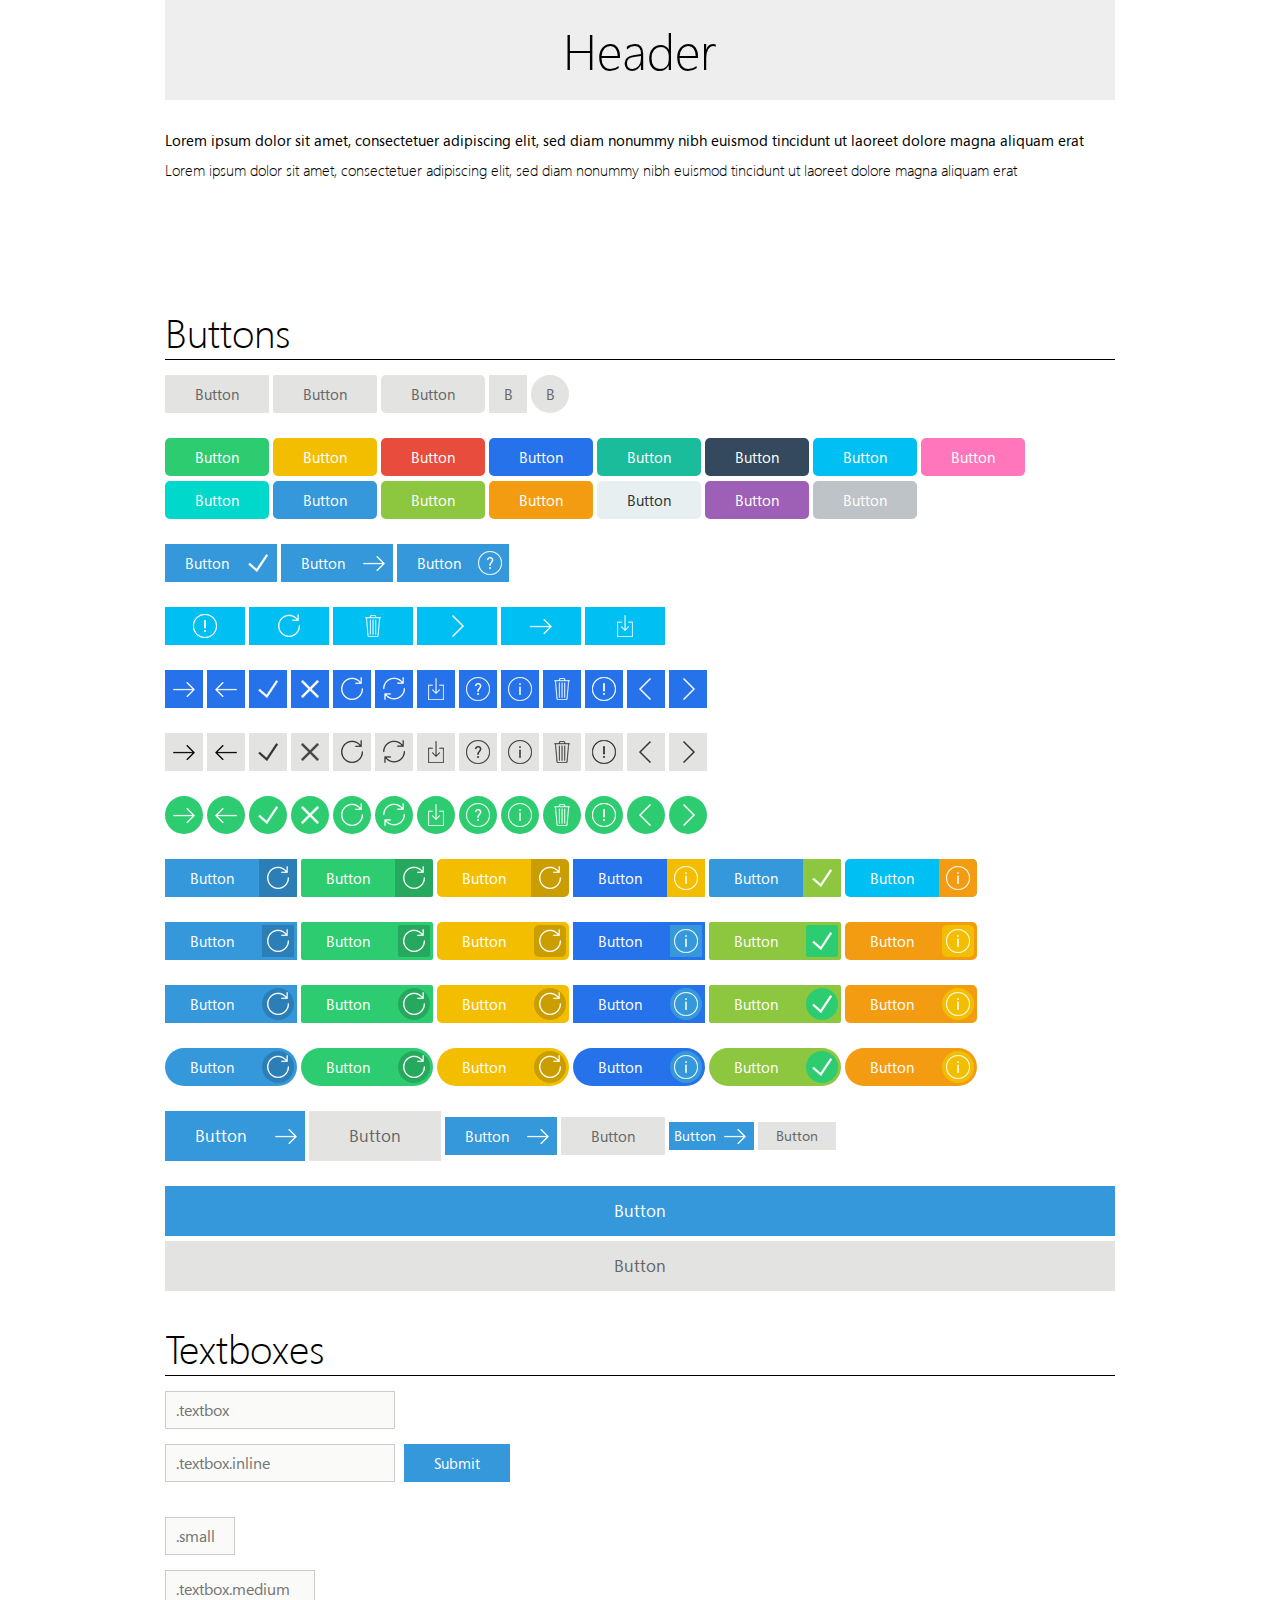
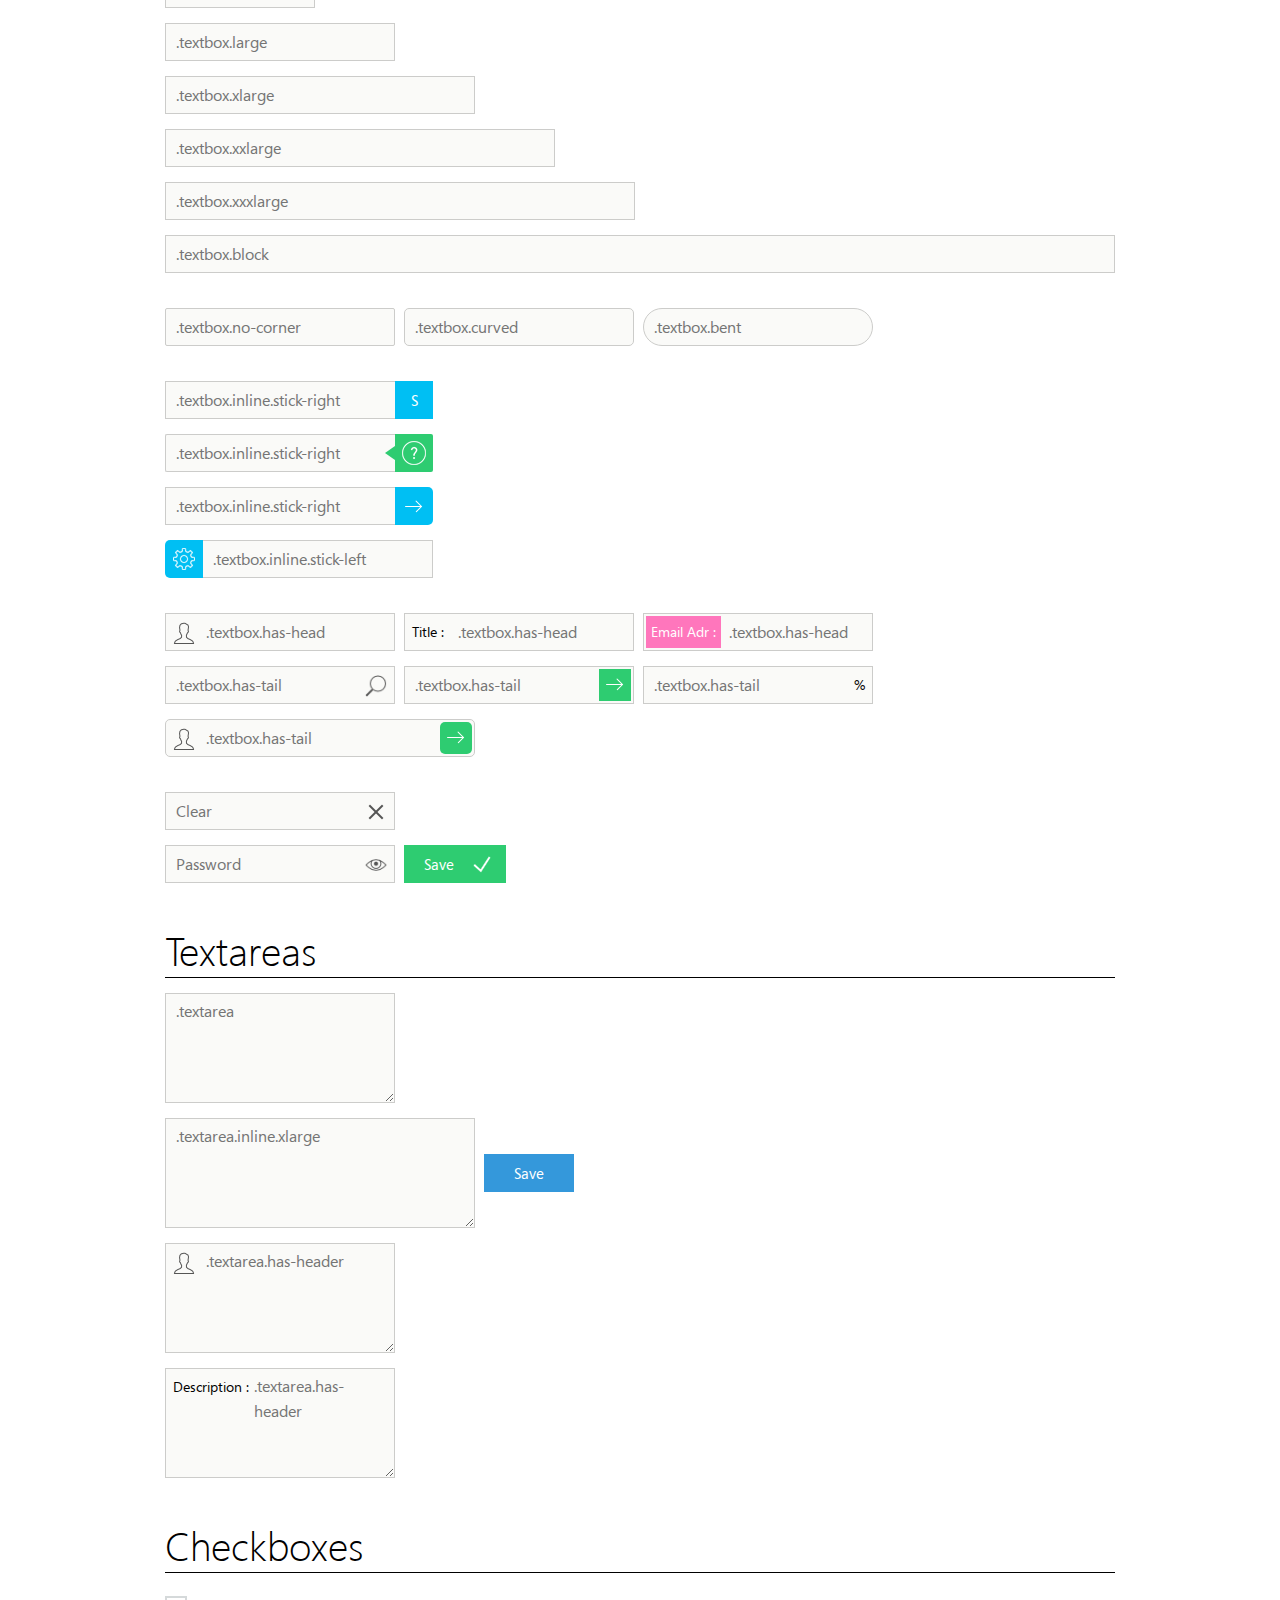
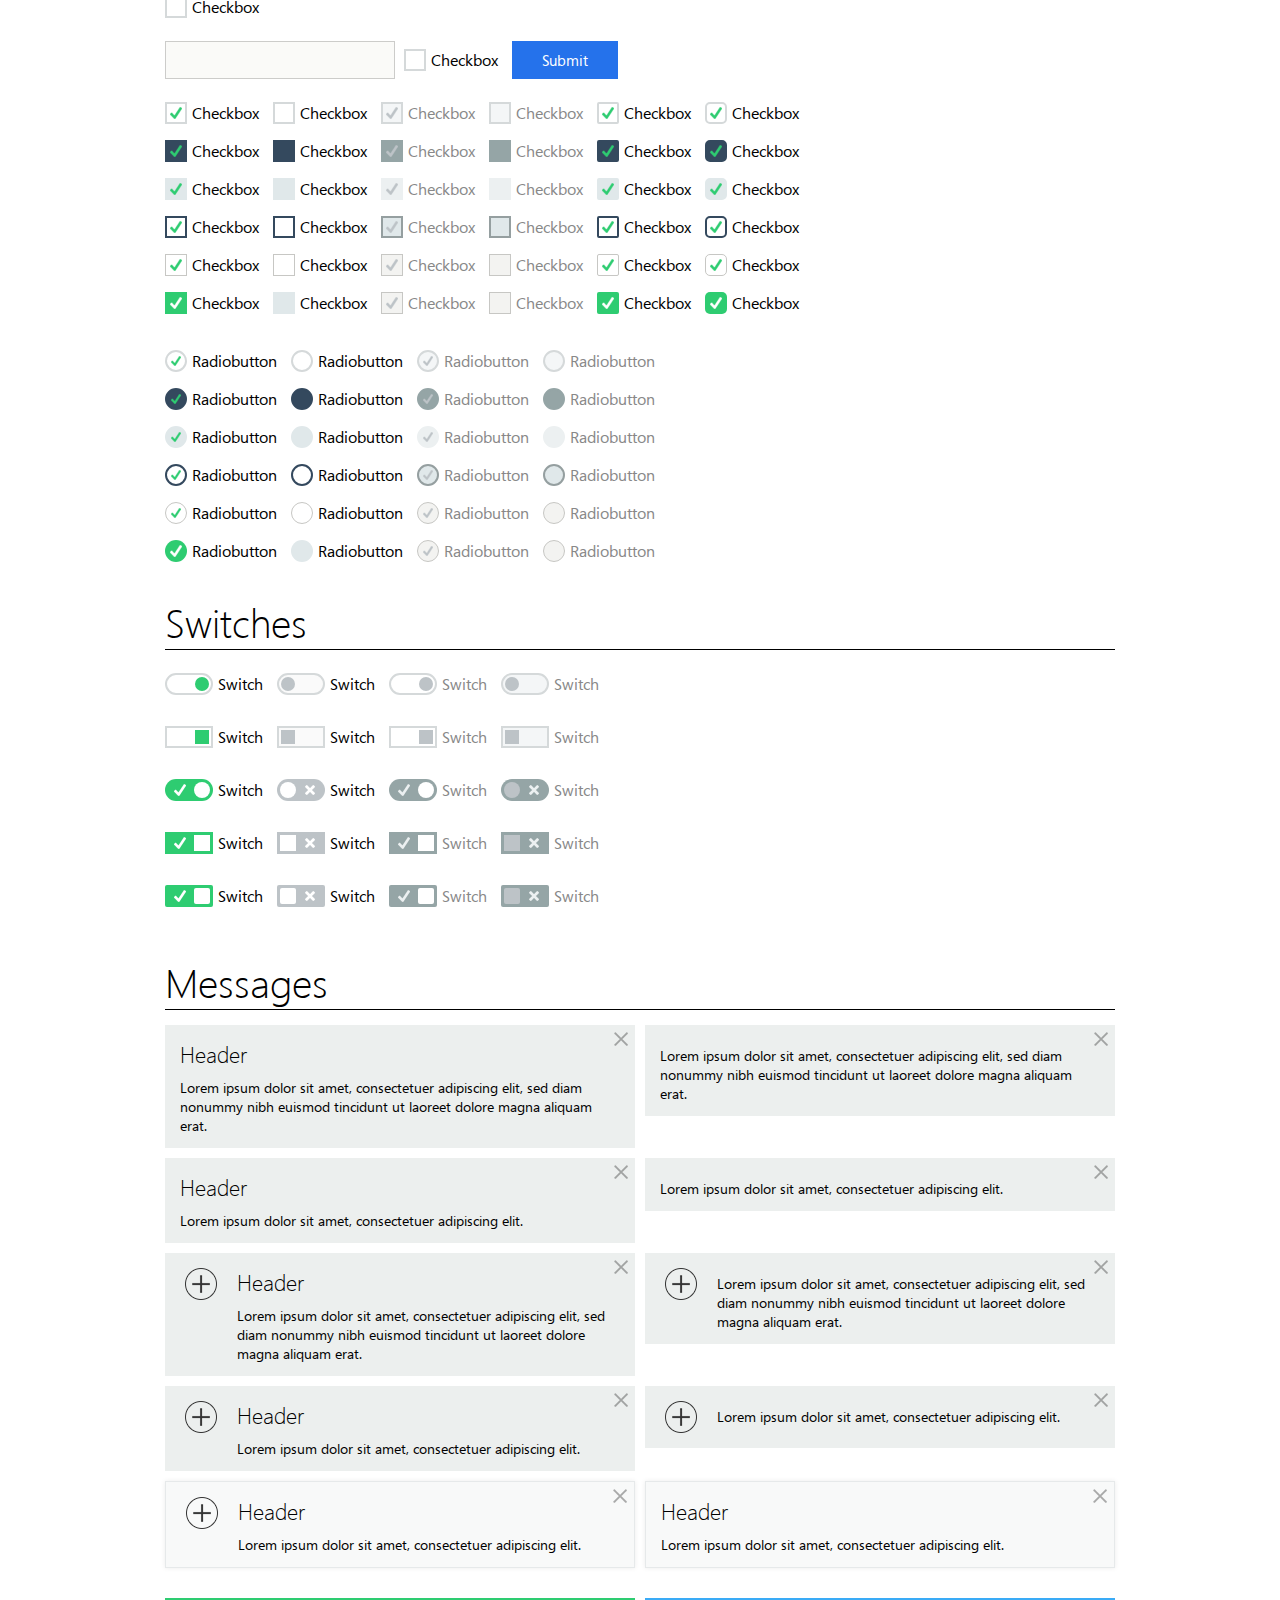
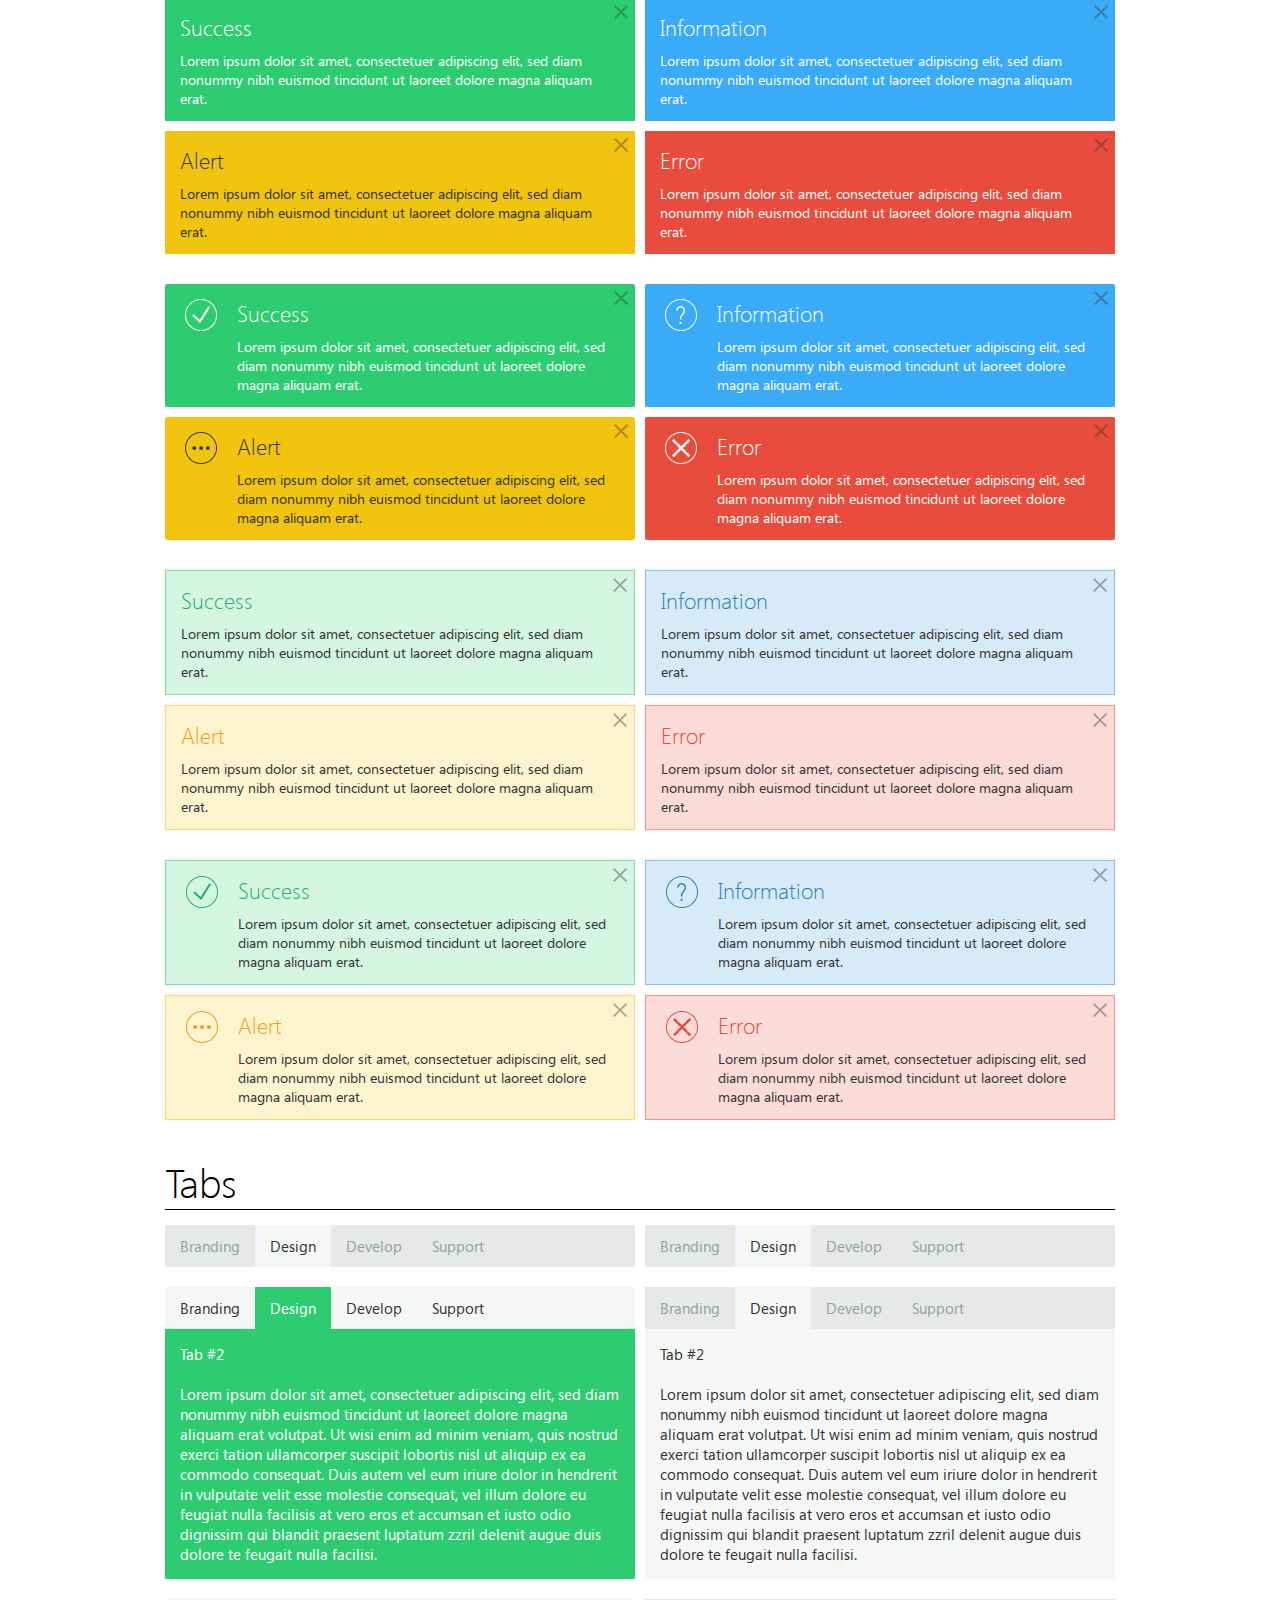
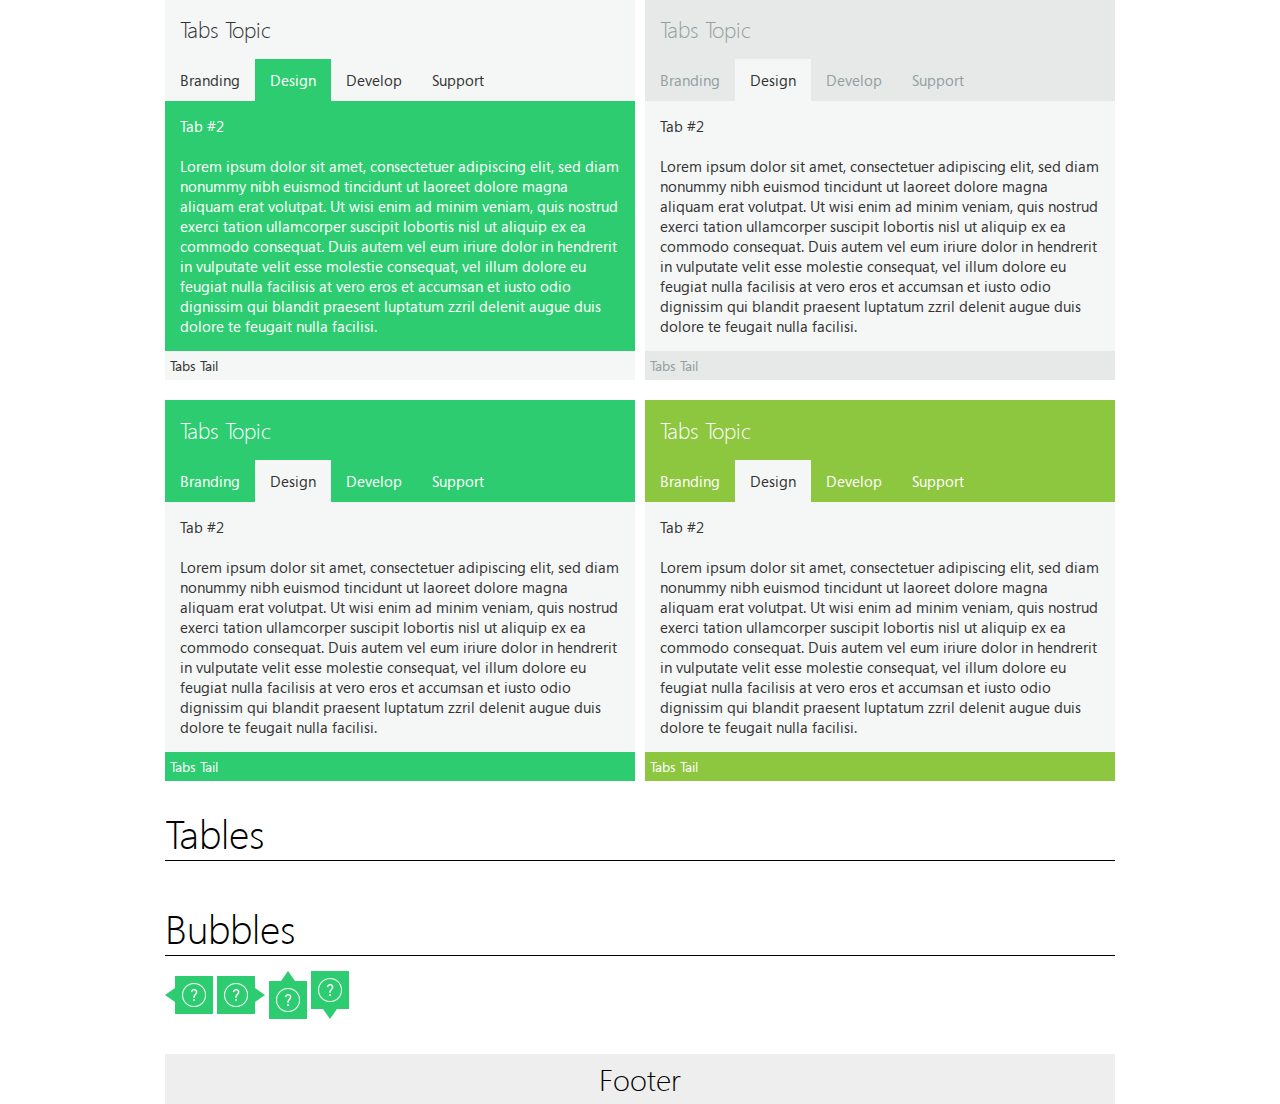
==== doc-ltr.html @ 4a2a3ef1 "20130925_1123" ====
﻿<!DOCTYPE html>
<html lang="en" xmlns="http://www.w3.org/1999/xhtml">
    <head>
        <meta charset="utf-8" />
        <link href="style/960_24_col_rtl.css" rel="stylesheet" />
        <link href="style/fonts/fonts.css" rel="stylesheet" />
        <link href="style/reset_rtl.css" rel="stylesheet" />
        <link href="style/base.css" rel="stylesheet" />
        <link href="style/c1.css" rel="stylesheet" />
        <script src="js/jquery-1.7.1.js"></script>
        <!-- jscroll : start -->
        <link href="jScrollPane/style/jquery.jscrollpane.css" rel="stylesheet" />
        <script src="jScrollPane/script/jquery.jscrollpane.min.js"></script>
        <script src="jScrollPane/script/jquery.mousewheel.js"></script>
        <!-- jscroll : end -->
        <script src="js/base.js"></script>
        <title>ui</title>
        <style type="text/css">
            body
            {
                font: 15px segoeui;
            }
            div.prag
            {
                margin-bottom: 5px;                
            }
            
            h1
            {
                font: 40px segoeui-light;
                margin: 25px 0 15px 0;
            }
            
            h1.uline 
            {
                border-bottom: 1px solid;
            }
        </style>
    </head>
    <body>
        <div>
            <div class="container_24">
                <div class="grid_24" style="background-color: #eee; font: 50px segoeui-light; text-align: center; line-height: 100px; margin-bottom: 30px;">
                    <p>Header</p>
                </div>
                <div class="grid_24" style="height: 150px">
                    <p style="font: 15px segoeui; padding-bottom: 10px;"> Lorem ipsum dolor sit amet, consectetuer adipiscing elit, sed diam nonummy nibh euismod tincidunt ut laoreet dolore magna aliquam erat </p>
                    <p style="font: 15px segoeui-light; padding-bottom: 10px;"> Lorem ipsum dolor sit amet, consectetuer adipiscing elit, sed diam nonummy nibh euismod tincidunt ut laoreet dolore magna aliquam erat </p>
                </div>
                <!-- //////////////////////////////////////// Buttons //////////////////////////////////////// -->
                <div class="grid_24">
                    <h1 class="uline">Buttons</h1>
                    <div class="prag">
                        <a href="#" class="button">Button</a>
                        <span class="button no-corner">Button</span>
                        <input type="button" class="button curved" value="Button" />
                        <div class="button square">B</div>
                        <div class="button circle">B</div>
                    </div>
                    <br />
                    <div class="prag">
                        <input type="button" class="button curved success" value="Button" />
                        <input type="button" class="button curved alert" value="Button" />
                        <input type="button" class="button curved error" value="Button" />
                        <input type="button" class="button curved submit" value="Button" />
                        <input type="button" class="button curved info" value="Button" />
                        <input type="button" class="button curved night" value="Button" />
                        <input type="button" class="button curved sky" value="Button" />
                        <input type="button" class="button curved flower" value="Button" />
                    </div>
                    <div class="prag">
                        <input type="button" class="button curved spirit" value="Button" />
                        <input type="button" class="button curved sea" value="Button" />
                        <input type="button" class="button curved toxic" value="Button" />
                        <input type="button" class="button curved sunset" value="Button" />
                        <input type="button" class="button curved cloud" value="Button" />
                        <input type="button" class="button curved purple" value="Button" />
                        <input type="button" class="button curved silver" value="Button" />
                    </div>
                    <br />
                    <div class="prag">
                        <input type="button" class="button sea simple-icon icon-success-w" value="Button" />
                        <input type="button" class="button sea simple-icon icon-right-w" value="Button" />
                        <input type="button" class="button sea simple-icon icon-help-w" value="Button" />
                    </div>
                    <br />
                    <div class="prag">
                        <input type="button" class="button sky center-icon icon-alert-w" value="" />
                        <input type="button" class="button sky center-icon icon-reload-w" value="" />
                        <input type="button" class="button sky center-icon icon-trash-w" value="" />
                        <input type="button" class="button sky center-icon icon-forward-w" value="" />
                        <input type="button" class="button sky center-icon icon-right-w" value="" />
                        <input type="button" class="button sky center-icon icon-download-w" value="" />
                    </div>
                    <br />
                    <div class="prag">
                        <input type="button" class="button submit square center-icon icon-right-w" value="" />
                        <input type="button" class="button submit square center-icon icon-left-w" value="" />
                        <input type="button" class="button submit square center-icon icon-success-w" value="" />
                        <input type="button" class="button submit square center-icon icon-error-w" value="" />
                        <input type="button" class="button submit square center-icon icon-reload-w" value="" />
                        <input type="button" class="button submit square center-icon icon-update-w" value="" />
                        <input type="button" class="button submit square center-icon icon-download-w" value="" />
                        <input type="button" class="button submit square center-icon icon-help-w" value="" />
                        <input type="button" class="button submit square center-icon icon-info-w" value="" />
                        <input type="button" class="button submit square center-icon icon-trash-w" value="" />
                        <input type="button" class="button submit square center-icon icon-alert-w" value="" />
                        <input type="button" class="button submit square center-icon icon-back-w" value="" />
                        <input type="button" class="button submit square center-icon icon-forward-w" value="" />
                    </div>
                    <br />
                    <div class="prag">
                        <input type="button" class="button square center-icon icon-right-b" value="" />
                        <input type="button" class="button square center-icon icon-left-b" value="" />
                        <input type="button" class="button square center-icon icon-success-b" value="" />
                        <input type="button" class="button square center-icon icon-error-b" value="" />
                        <input type="button" class="button square center-icon icon-reload-b" value="" />
                        <input type="button" class="button square center-icon icon-update-b" value="" />
                        <input type="button" class="button square center-icon icon-download-b" value="" />
                        <input type="button" class="button square center-icon icon-help-b" value="" />
                        <input type="button" class="button square center-icon icon-info-b" value="" />
                        <input type="button" class="button square center-icon icon-trash-b" value="" />
                        <input type="button" class="button square center-icon icon-alert-b" value="" />
                        <input type="button" class="button square center-icon icon-back-b" value="" />
                        <input type="button" class="button square center-icon icon-forward-b" value="" />
                    </div>
                    <br />
                    <div class="prag">
                        <input type="button" class="button success circle center-icon icon-right-w" value="" />
                        <input type="button" class="button success circle center-icon icon-left-w" value="" />
                        <input type="button" class="button success circle center-icon icon-success-w" value="" />
                        <input type="button" class="button success circle center-icon icon-error-w" value="" />
                        <input type="button" class="button success circle center-icon icon-reload-w" value="" />
                        <input type="button" class="button success circle center-icon icon-update-w" value="" />
                        <input type="button" class="button success circle center-icon icon-download-w" value="" />
                        <input type="button" class="button success circle center-icon icon-help-w" value="" />
                        <input type="button" class="button success circle center-icon icon-info-w" value="" />
                        <input type="button" class="button success circle center-icon icon-trash-w" value="" />
                        <input type="button" class="button success circle center-icon icon-alert-w" value="" />
                        <input type="button" class="button success circle center-icon icon-back-w" value="" />
                        <input type="button" class="button success circle center-icon icon-forward-w" value="" />
                    </div>
                    <br />
                    <div class="prag">
                        <a type="button" class="button pair-icon sea icon-reload-w">Button</a>
                        <a type="button" class="button pair-icon success no-corner icon-reload-w">Button</a>
                        <a type="button" class="button pair-icon alert curved icon-reload-w">Button</a>
                        <a type="button" class="button pair-icon submit icon-info-w icon-alert">Button</a>
                        <a type="button" class="button pair-icon sea no-corner icon-success-w icon-toxic">Button</a>
                        <a type="button" class="button pair-icon sky curved icon-info-w icon-sunset">Button</a>
                    </div>
                    <br />
                    <div class="prag">
                        <a type="button" class="button pair-icon box-icon sea icon-reload-w">Button</a>
                        <a type="button" class="button pair-icon box-icon success no-corner icon-reload-w">Button</a>
                        <a type="button" class="button pair-icon box-icon alert curved icon-reload-w">Button</a>
                        <a type="button" class="button pair-icon box-icon submit icon-info-w icon-sea">Button</a>
                        <a type="button" class="button pair-icon box-icon toxic no-corner icon-success-w icon-success">Button</a>
                        <a type="button" class="button pair-icon box-icon sunset curved icon-info-w icon-alert">Button</a>
                    </div>
                    <br />
                    <div class="prag">
                        <a type="button" class="button pair-icon circle-icon sea icon-reload-w">Button</a>
                        <a type="button" class="button pair-icon circle-icon success no-corner icon-reload-w">Button</a>
                        <a type="button" class="button pair-icon circle-icon alert curved icon-reload-w">Button</a>
                        <a type="button" class="button pair-icon circle-icon submit icon-info-w icon-sea">Button</a>
                        <a type="button" class="button pair-icon circle-icon toxic no-corner icon-success-w icon-success">Button</a>
                        <a type="button" class="button pair-icon circle-icon sunset curved icon-info-w icon-alert">Button</a>
                    </div>
                    <br />
                    <div class="prag">
                        <a type="button" class="button pair-icon circle-icon bent sea icon-reload-w">Button</a>
                        <a type="button" class="button pair-icon circle-icon bent success icon-reload-w">Button</a>
                        <a type="button" class="button pair-icon circle-icon bent alert icon-reload-w">Button</a>
                        <a type="button" class="button pair-icon circle-icon bent submit icon-info-w icon-sea">Button</a>
                        <a type="button" class="button pair-icon circle-icon bent toxic icon-success-w icon-success">Button</a>
                        <a type="button" class="button pair-icon circle-icon bent sunset icon-info-w icon-alert">Button</a>
                    </div>
                    <br />
                    <div class="prag">
                        <input type="button" class="button sea simple-icon icon-right-w large" value="Button" />
                        <input type="button" class="button large" value="Button" />
                        <input type="button" class="button sea simple-icon icon-right-w" value="Button" />
                        <input type="button" class="button" value="Button" />
                        <input type="button" class="button sea simple-icon icon-right-w small" value="Button" />
                        <input type="button" class="button small" value="Button" />
                    </div>
                    <br />
                    <div class="prag">
                        <a type="button" class="button large block sea">Button</a>
                        <a type="button" class="button large block">Button</a>
                    </div>
                </div>
                <!-- //////////////////////////////////////// Textboxes //////////////////////////////////////// -->
                <div class="grid_24">
                    <h1 class="uline">Textboxes</h1>
                    <div class="prag">
                        <p><input type="text" class="textbox" placeholder=".textbox" /></p>
                        <p class="formrow">
                            <input type="text" class="textbox inline" placeholder=".textbox.inline" />
                            <input type="button" class="button sea" value="Submit" />
                        </p>
                        <br />
                        <p>
                            <input type="text" class="textbox small" placeholder=".small" />
                        </p>
                        <p>
                            <input type="text" class="textbox medium" placeholder=".textbox.medium" />
                        </p>
                        <p>
                            <input type="text" class="textbox large" placeholder=".textbox.large" />
                        </p>
                        <p>
                            <input type="text" class="textbox xlarge" placeholder=".textbox.xlarge" />
                        </p>
                        <p>
                            <input type="text" class="textbox xxlarge" placeholder=".textbox.xxlarge" />
                        </p>
                        <p>
                            <input type="text" class="textbox xxxlarge" placeholder=".textbox.xxxlarge" />
                        </p>
                        <p>
                            <input type="text" class="textbox block" placeholder=".textbox.block" />
                        </p>
                        <br />
                        <p>
                            <input type="text" class="textbox no-corner" placeholder=".textbox.no-corner" />
                            <input type="text" class="textbox curved" placeholder=".textbox.curved" />
                            <input type="text" class="textbox bent" placeholder=".textbox.bent" />
                        </p>
                        <br />
                        <p class="formrow">
                            <input type="text" class="textbox inline stick-right" placeholder=".textbox.inline.stick-right" />
                            <input type="button" class="button sky square" value="S" />
                        </p>
                        <p class="formrow">
                            <input type="text" class="textbox inline no-corner stick-right" placeholder=".textbox.inline.stick-right" style="margin-right: -14px" />
                            <a type="button" class="button success square no-corner center-icon icon-help-w bubble bubble-lefttop sticker-right"></a>
                        </p>
                        <p class="formrow">
                            <input type="text" class="textbox inline stick-right" placeholder=".textbox.inline.stick-right" />
                            <span class="button sky square curved sticker-right">
                                <img alt="iconicbutton" src="style/images/arrow-right-thin.png" />
                            </span>
                        </p>
                        <p class="formrow">
                            <label class="button sky square curved sticker-left" for="textbox201309071403">
                                <img alt="iconicbutton" src="style/images/setting-thin.png" />
                            </label>
                            <input type="text" class="textbox inline stick-left" placeholder=".textbox.inline.stick-left" id="textbox201309071403" />
                        </p>
                        <br />
                        <div>
                            <div class="textbox-container">
                                <label class="textbox-head" for="textbox201309080851">
                                    <img src="style/images/user-male-22.png" />
                                </label>
                                <input type="text" class="textbox has-head" placeholder=".textbox.has-head" id="textbox201309080851" />
                            </div>
                            <div class="textbox-container">
                                <label class="textbox-head text" for="textbox201309081116">
                                    Title :
                                </label>
                                <input type="text" class="textbox has-head" placeholder=".textbox.has-head" id="textbox201309081116" />
                            </div>
                            <div class="textbox-container">
                                <label class="textbox-head text" for="textbox201309081116" style="background-color: #ff76bc;color: #fff;">
                                    Email Adr :
                                </label>
                                <input type="text" class="textbox has-head" placeholder=".textbox.has-head" id="textbox201309081116" />
                            </div>
                        </div>
                        <div>
                            <div class="textbox-container">
                                <input type="text" class="textbox has-tail" placeholder=".textbox.has-tail" />
                                <span class="textbox-tail">
                                    <img src="style/images/search-23px.png" />
                                </span>
                            </div>
                            <div class="textbox-container">
                                <input type="text" class="textbox has-tail" placeholder=".textbox.has-tail" />
                                <span class="button square success textbox-tail">
                                    <img alt="iconicbutton" src="style/images/arrow-right-thin.png" />
                                </span>
                            </div>
                            <div class="textbox-container">
                                <input type="text" class="textbox has-tail" placeholder=".textbox.has-tail" />
                                <span class="textbox-tail text">
                                    %
                                </span>
                            </div>
                        </div>
                        <div>
                            <div class="textbox-container">
                                <label class="textbox-head" for="textbox201309080851">
                                    <img src="style/images/user-male-22.png" />
                                </label>
                                <input type="text" class="textbox curved xlarge has-head has-tail" placeholder=".textbox.has-tail" />
                                <span class="button square success curved textbox-tail">
                                    <img alt="iconicbutton" src="style/images/arrow-right-thin.png" />
                                </span>
                            </div>
                        </div>
                        <br />
                        <div>
                            <div class="textbox-container">
                                <input type="text" class="textbox has-tail" placeholder="Clear" />
                                <span class="textbox-tail clear-textbox">
                                    <img src="style/images/cancel-thin-black16.png" />
                                </span>
                            </div>
                        </div>
                        <div class="formrow">
                            <div class="textbox-container inline">
                                <input type="password" class="textbox has-tail" placeholder="Password" />
                                <span class="textbox-tail show-password">
                                    <img alt="showpass" src="style/images/showpass-25.png" />
                                </span>
                            </div>
                            <a class="button iconic success">
                                <span>Save</span>
                                <img alt="iconicbutton" src="style/images/ok-thin-white.png" />
                            </a>
                        </div>
                    </div>
                </div>
                <!-- //////////////////////////////////////// Textareas //////////////////////////////////////// -->
                <div class="grid_24">
                    <h1 class="uline">Textareas</h1>
                    <p><textarea class="textarea" placeholder=".textarea"></textarea></p>
                    <p class="formrow">
                        <textarea class="textarea inline xlarge" placeholder=".textarea.inline.xlarge"></textarea>
                        <input type="button" class="button sea" value="Save" />
                    </p>
                    <div>
                        <div class="textarea-container">
                            <label class="textarea-head" for="textarea201309081506">
                                <img src="style/images/user-male-22.png" />
                            </label>
                            <textarea class="textarea has-head" placeholder=".textarea.has-header" id="textarea201309081506"></textarea>
                        </div>
                    </div>
                    <div>
                        <div class="textarea-container">
                            <label class="textarea-head text" for="textarea201309081530">
                                    Description :
                            </label>
                            <textarea class="textarea has-head" placeholder=".textarea.has-header" id="textarea201309081530"></textarea>
                        </div>
                    </div>
                </div>
                <!-- //////////////////////////////////////// Checkboxes //////////////////////////////////////// -->
                <div class="grid_24">
                    <h1 class="uline">Checkboxes</h1>
                    <p>
                        <label class="checkbox">
                            <input type="checkbox" value="checkbox" />
                            <span>Checkbox</span>
                        </label>
                    </p>
                    <p class="formrow">
                        <input type="text" class="textbox inline" />
                        <label class="checkbox inline">
                            <input type="checkbox" value="checkbox" />
                            <span>Checkbox</span>
                        </label>
                        <input type="button" class="button submit" value="Submit" />
                    </p>
                    <p>
                        <label class="checkbox inline">
                            <input type="checkbox" value="checkbox" checked="checked" />
                            <span>Checkbox</span>
                        </label>
                        <label class="checkbox inline">
                            <input type="checkbox" value="checkbox" />
                            <span>Checkbox</span>
                        </label>
                        <label class="checkbox inline disabled">
                            <input type="checkbox" value="checkbox" checked="checked" disabled="disabled" />
                            <span>Checkbox</span>
                        </label>
                        <label class="checkbox inline disabled">
                            <input type="checkbox" value="checkbox" disabled="disabled" />
                            <span>Checkbox</span>
                        </label>
                        <label class="checkbox inline no-corner">
                            <input type="checkbox" value="checkbox" checked="checked" />
                            <span>Checkbox</span>
                        </label>
                        <label class="checkbox inline curved">
                            <input type="checkbox" value="checkbox" checked="checked" />
                            <span>Checkbox</span>
                        </label>
                    </p>
                    <p>
                        <label class="checkbox inline dark">
                            <input type="checkbox" value="checkbox" checked="checked" />
                            <span>Checkbox</span>
                        </label>
                        <label class="checkbox inline dark">
                            <input type="checkbox" value="checkbox" />
                            <span>Checkbox</span>
                        </label>
                        <label class="checkbox inline disabled dark">
                            <input type="checkbox" value="checkbox" checked="checked" disabled="disabled" />
                            <span>Checkbox</span>
                        </label>
                        <label class="checkbox inline disabled dark">
                            <input type="checkbox" value="checkbox" disabled="disabled" />
                            <span>Checkbox</span>
                        </label>
                        <label class="checkbox inline dark no-corner">
                            <input type="checkbox" value="checkbox" checked="checked" />
                            <span>Checkbox</span>
                        </label>
                        <label class="checkbox inline dark curved">
                            <input type="checkbox" value="checkbox" checked="checked" />
                            <span>Checkbox</span>
                        </label>
                    </p>
                    <p>
                        <label class="checkbox inline light">
                            <input type="checkbox" value="checkbox" checked="checked" />
                            <span>Checkbox</span>
                        </label>
                        <label class="checkbox inline light">
                            <input type="checkbox" value="checkbox" />
                            <span>Checkbox</span>
                        </label>
                        <label class="checkbox inline disabled light">
                            <input type="checkbox" value="checkbox" checked="checked" disabled="disabled" />
                            <span>Checkbox</span>
                        </label>
                        <label class="checkbox inline disabled light">
                            <input type="checkbox" value="checkbox" disabled="disabled" />
                            <span>Checkbox</span>
                        </label>
                        <label class="checkbox inline light no-corner">
                            <input type="checkbox" value="checkbox" checked="checked" />
                            <span>Checkbox</span>
                        </label>
                        <label class="checkbox inline light curved">
                            <input type="checkbox" value="checkbox" checked="checked" />
                            <span>Checkbox</span>
                        </label>
                    </p>
                    <p>
                        <label class="checkbox inline darkborder">
                            <input type="checkbox" value="checkbox" checked="checked" />
                            <span>Checkbox</span>
                        </label>
                        <label class="checkbox inline darkborder">
                            <input type="checkbox" value="checkbox" />
                            <span>Checkbox</span>
                        </label>
                        <label class="checkbox inline disabled darkborder">
                            <input type="checkbox" value="checkbox" checked="checked" disabled="disabled" />
                            <span>Checkbox</span>
                        </label>
                        <label class="checkbox inline disabled darkborder">
                            <input type="checkbox" value="checkbox" disabled="disabled" />
                            <span>Checkbox</span>
                        </label>
                        <label class="checkbox inline darkborder no-corner">
                            <input type="checkbox" value="checkbox" checked="checked" />
                            <span>Checkbox</span>
                        </label>
                        <label class="checkbox inline darkborder curved">
                            <input type="checkbox" value="checkbox" checked="checked" />
                            <span>Checkbox</span>
                        </label>
                    </p>
                    <p>
                        <label class="checkbox inline thinborder">
                            <input type="checkbox" value="checkbox" checked="checked" />
                            <span>Checkbox</span>
                        </label>
                        <label class="checkbox inline thinborder">
                            <input type="checkbox" value="checkbox" />
                            <span>Checkbox</span>
                        </label>
                        <label class="checkbox inline disabled thinborder">
                            <input type="checkbox" value="checkbox" checked="checked" disabled="disabled" />
                            <span>Checkbox</span>
                        </label>
                        <label class="checkbox inline disabled thinborder">
                            <input type="checkbox" value="checkbox" disabled="disabled" />
                            <span>Checkbox</span>
                        </label>
                        <label class="checkbox inline thinborder no-corner">
                            <input type="checkbox" value="checkbox" checked="checked" />
                            <span>Checkbox</span>
                        </label>
                        <label class="checkbox inline thinborder curved">
                            <input type="checkbox" value="checkbox" checked="checked" />
                            <span>Checkbox</span>
                        </label>
                    </p>
                    <p>
                        <label class="checkbox inline colorback">
                            <input type="checkbox" value="checkbox" checked="checked" />
                            <span>Checkbox</span>
                        </label>
                        <label class="checkbox inline colorback">
                            <input type="checkbox" value="checkbox" />
                            <span>Checkbox</span>
                        </label>
                        <label class="checkbox inline disabled colorback">
                            <input type="checkbox" value="checkbox" checked="checked" disabled="disabled" />
                            <span>Checkbox</span>
                        </label>
                        <label class="checkbox inline disabled colorback">
                            <input type="checkbox" value="checkbox" disabled="disabled" />
                            <span>Checkbox</span>
                        </label>
                        <label class="checkbox inline colorback no-corner">
                            <input type="checkbox" value="checkbox" checked="checked" />
                            <span>Checkbox</span>
                        </label>
                        <label class="checkbox inline colorback curved">
                            <input type="checkbox" value="checkbox" checked="checked" />
                            <span>Checkbox</span>
                        </label>
                    </p>
                    <br />
                    <p>
                        <label class="radio inline">
                            <input type="radio" value="radio" name="201309130749" checked="checked" />
                            <span>Radiobutton</span>
                        </label>
                        <label class="radio inline">
                            <input type="radio" value="radio" name="201309130749" />
                            <span>Radiobutton</span>
                        </label>
                        <label class="radio inline disabled">
                            <input type="radio" value="radio" name="201309211434" checked="checked" disabled="disabled" />
                            <span>Radiobutton</span>
                        </label>
                        <label class="radio inline disabled">
                            <input type="radio" value="radio" name="201309211434" disabled="disabled" />
                            <span>Radiobutton</span>
                        </label>
                    </p>
                    <p>
                        <label class="radio inline dark">
                            <input type="radio" value="radio" name="201309211605" checked="checked" />
                            <span>Radiobutton</span>
                        </label>
                        <label class="radio inline dark">
                            <input type="radio" value="radio" name="201309211605" />
                            <span>Radiobutton</span>
                        </label>
                        <label class="radio inline dark disabled">
                            <input type="radio" value="radio" name="201309211609" checked="checked" disabled="disabled" />
                            <span>Radiobutton</span>
                        </label>
                        <label class="radio inline dark disabled">
                            <input type="radio" value="radio" name="201309211609" disabled="disabled" />
                            <span>Radiobutton</span>
                        </label>
                    </p>
                    <p>
                        <label class="radio inline light">
                            <input type="radio" value="radio" name="201309221055" checked="checked" />
                            <span>Radiobutton</span>
                        </label>
                        <label class="radio inline light">
                            <input type="radio" value="radio" name="201309221055" />
                            <span>Radiobutton</span>
                        </label>
                        <label class="radio inline light disabled">
                            <input type="radio" value="radio" name="201309221058" checked="checked" disabled="disabled" />
                            <span>Radiobutton</span>
                        </label>
                        <label class="radio inline light disabled">
                            <input type="radio" value="radio" name="201309221058" disabled="disabled" />
                            <span>Radiobutton</span>
                        </label>
                    </p>
                    <p>
                        <label class="radio inline darkborder">
                            <input type="radio" value="radio" name="201309221100" checked="checked" />
                            <span>Radiobutton</span>
                        </label>
                        <label class="radio inline darkborder">
                            <input type="radio" value="radio" name="201309221100" />
                            <span>Radiobutton</span>
                        </label>
                        <label class="radio inline darkborder disabled">
                            <input type="radio" value="radio" name="201309221101" checked="checked" disabled="disabled" />
                            <span>Radiobutton</span>
                        </label>
                        <label class="radio inline darkborder disabled">
                            <input type="radio" value="radio" name="201309221101" disabled="disabled" />
                            <span>Radiobutton</span>
                        </label>
                    </p>
                    <p>
                        <label class="radio inline thinborder">
                            <input type="radio" value="radio" name="201309221102" checked="checked" />
                            <span>Radiobutton</span>
                        </label>
                        <label class="radio inline thinborder">
                            <input type="radio" value="radio" name="201309221102" />
                            <span>Radiobutton</span>
                        </label>
                        <label class="radio inline thinborder disabled">
                            <input type="radio" value="radio" name="201309221103" checked="checked" disabled="disabled" />
                            <span>Radiobutton</span>
                        </label>
                        <label class="radio inline thinborder disabled">
                            <input type="radio" value="radio" name="201309221103" disabled="disabled" />
                            <span>Radiobutton</span>
                        </label>
                    </p>
                    <p>
                        <label class="radio inline colorback">
                            <input type="radio" value="radio" name="201309231338" checked="checked" />
                            <span>Radiobutton</span>
                        </label>
                        <label class="radio inline colorback">
                            <input type="radio" value="radio" name="201309231338" />
                            <span>Radiobutton</span>
                        </label>
                        <label class="radio inline colorback disabled">
                            <input type="radio" value="radio" name="201309231339" checked="checked" disabled="disabled" />
                            <span>Radiobutton</span>
                        </label>
                        <label class="radio inline colorback disabled">
                            <input type="radio" value="radio" name="201309231339" disabled="disabled" />
                            <span>Radiobutton</span>
                        </label>
                    </p>
                </div>
                <!-- //////////////////////////////////////// Switches //////////////////////////////////////// -->
                <div class="grid_24">
                    <h1 class="uline">Switches</h1>
                    <p class="formrow">
                        <label class="switch inline">
                            <input type="checkbox" value="checkbox" checked="checked" />
                            <span>Switch</span>
                        </label>
                        <label class="switch inline">
                            <input type="checkbox" value="checkbox" />
                            <span>Switch</span>
                        </label>
                        <label class="switch inline disabled">
                            <input type="checkbox" value="checkbox" checked="checked" disabled="disabled" />
                            <span>Switch</span>
                        </label>
                        <label class="switch inline disabled">
                            <input type="checkbox" value="checkbox" disabled="disabled" />
                            <span>Switch</span>
                        </label>
                    </p>
                    <p class="formrow">
                        <label class="switch inline square">
                            <input type="checkbox" value="checkbox" checked="checked" />
                            <span>Switch</span>
                        </label>
                        <label class="switch inline square">
                            <input type="checkbox" value="checkbox" />
                            <span>Switch</span>
                        </label>
                        <label class="switch inline square disabled">
                            <input type="checkbox" value="checkbox" checked="checked" disabled="disabled" />
                            <span>Switch</span>
                        </label>
                        <label class="switch inline square disabled">
                            <input type="checkbox" value="checkbox" disabled="disabled" />
                            <span>Switch</span>
                        </label>
                    </p>
                    <p class="formrow">
                        <label class="switch inline colorback">
                            <input type="checkbox" value="checkbox" checked="checked" />
                            <span>Switch</span>
                        </label>
                        <label class="switch inline colorback">
                            <input type="checkbox" value="checkbox" />
                            <span>Switch</span>
                        </label>
                        <label class="switch inline colorback disabled">
                            <input type="checkbox" value="checkbox" checked="checked" disabled="disabled" />
                            <span>Switch</span>
                        </label>
                        <label class="switch inline colorback disabled">
                            <input type="checkbox" value="checkbox" disabled="disabled" />
                            <span>Switch</span>
                        </label>
                    </p>
                    <p class="formrow">
                        <label class="switch inline colorback square">
                            <input type="checkbox" value="checkbox" checked="checked" />
                            <span>Switch</span>
                        </label>
                        <label class="switch inline colorback square">
                            <input type="checkbox" value="checkbox" />
                            <span>Switch</span>
                        </label>
                        <label class="switch inline colorback square disabled">
                            <input type="checkbox" value="checkbox" checked="checked" disabled="disabled" />
                            <span>Switch</span>
                        </label>
                        <label class="switch inline colorback square disabled">
                            <input type="checkbox" value="checkbox" disabled="disabled" />
                            <span>Switch</span>
                        </label>
                    </p>
                    <p class="formrow">
                        <label class="switch inline colorback square no-corner">
                            <input type="checkbox" value="checkbox" checked="checked" />
                            <span>Switch</span>
                        </label>
                        <label class="switch inline colorback square no-corner">
                            <input type="checkbox" value="checkbox" />
                            <span>Switch</span>
                        </label>
                        <label class="switch inline colorback square no-corner disabled">
                            <input type="checkbox" value="checkbox" checked="checked" disabled="disabled" />
                            <span>Switch</span>
                        </label>
                        <label class="switch inline colorback square no-corner disabled">
                            <input type="checkbox" value="checkbox" disabled="disabled" />
                            <span>Switch</span>
                        </label>
                    </p>
                </div>
                <!-- //////////////////////////////////////// Messages //////////////////////////////////////// -->
                <div class="grid_24">
                    <h1 class="uline">Messages</h1>
                    <div class="grid_12 alpha">
                        <div class="message">
                            <div class="close"></div>
                            <div class="image"></div>
                            <div class="body">Lorem ipsum dolor sit amet, consectetuer adipiscing elit, sed diam nonummy nibh euismod tincidunt ut laoreet dolore magna aliquam erat.</div>
                        </div>
                    </div>
                    <div class="grid_12 omega">
                        <div class="message">
                            <div class="close"></div>
                            <div class="image"></div>
                            <div class="topic">Header</div>
                            <div class="body">Lorem ipsum dolor sit amet, consectetuer adipiscing elit, sed diam nonummy nibh euismod tincidunt ut laoreet dolore magna aliquam erat.</div>
                        </div>
                    </div>
                    <div class="grid_12 alpha">
                        <div class="message">
                            <div class="close"></div>
                            <div class="image"></div>
                            <div class="body">Lorem ipsum dolor sit amet, consectetuer adipiscing elit.</div>
                        </div>
                    </div>
                    <div class="grid_12 omega">
                        <div class="message">
                            <div class="close"></div>
                            <div class="image"></div>
                            <div class="topic">Header</div>
                            <div class="body">Lorem ipsum dolor sit amet, consectetuer adipiscing elit.</div>
                        </div>
                    </div>
                    <div class="grid_12 alpha">
                        <div class="message iconic">
                            <div class="close"></div>
                            <div class="image">
                                <img src="style/images/message-icon-def.png" />
                            </div>
                            <div class="body">Lorem ipsum dolor sit amet, consectetuer adipiscing elit, sed diam nonummy nibh euismod tincidunt ut laoreet dolore magna aliquam erat.</div>
                        </div>
                    </div>
                    <div class="grid_12 omega">
                        <div class="message iconic">
                            <div class="close"></div>
                            <div class="image">
                                <img src="style/images/message-icon-def.png" />
                            </div>
                            <div class="topic">Header</div>
                            <div class="body">Lorem ipsum dolor sit amet, consectetuer adipiscing elit, sed diam nonummy nibh euismod tincidunt ut laoreet dolore magna aliquam erat.</div>
                        </div>
                    </div>
                    <div class="grid_12 alpha">
                        <div class="message iconic">
                            <div class="close"></div>
                            <div class="image">
                                <img src="style/images/message-icon-def.png" />
                            </div>
                            <div class="body">Lorem ipsum dolor sit amet, consectetuer adipiscing elit.</div>
                        </div>
                    </div>
                    <div class="grid_12 omega">
                        <div class="message iconic">
                            <div class="close"></div>
                            <div class="image">
                                <img src="style/images/message-icon-def.png" />
                            </div>
                            <div class="topic">Header</div>
                            <div class="body">Lorem ipsum dolor sit amet, consectetuer adipiscing elit.</div>
                        </div>
                    </div>
                    <div class="grid_12 alpha">
                        <div class="message light">
                            <div class="close"></div>
                            <div class="image">
                            </div>
                            <div class="topic">Header</div>
                            <div class="body">Lorem ipsum dolor sit amet, consectetuer adipiscing elit.</div>
                        </div>
                    </div>
                    <div class="grid_12 omega">
                        <div class="message light iconic">
                            <div class="close"></div>
                            <div class="image">
                                <img src="style/images/message-icon-def.png" />
                            </div>
                            <div class="topic">Header</div>
                            <div class="body">Lorem ipsum dolor sit amet, consectetuer adipiscing elit.</div>
                        </div>
                    </div>
                    <div class="grid_24 alpha omega"><br /></div>
                    <div class="grid_12 alpha">
                        <div class="message info">
                            <div class="close"></div>
                            <div class="image"></div>
                            <div class="topic">Information</div>
                            <div class="body">Lorem ipsum dolor sit amet, consectetuer adipiscing elit, sed diam nonummy nibh euismod tincidunt ut laoreet dolore magna aliquam erat.</div>
                        </div>
                    </div>
                    <div class="grid_12 omega">
                        <div class="message success">
                            <div class="close"></div>
                            <div class="image"></div>
                            <div class="topic">Success</div>
                            <div class="body">Lorem ipsum dolor sit amet, consectetuer adipiscing elit, sed diam nonummy nibh euismod tincidunt ut laoreet dolore magna aliquam erat.</div>
                        </div>
                    </div>
                    <div class="grid_12 alpha">
                        <div class="message error">
                            <div class="close"></div>
                            <div class="image"></div>
                            <div class="topic">Error</div>
                            <div class="body">Lorem ipsum dolor sit amet, consectetuer adipiscing elit, sed diam nonummy nibh euismod tincidunt ut laoreet dolore magna aliquam erat.</div>
                        </div>
                    </div>
                    <div class="grid_12 omega">
                        <div class="message alert">
                            <div class="close"></div>
                            <div class="image"></div>
                            <div class="topic">Alert</div>
                            <div class="body">Lorem ipsum dolor sit amet, consectetuer adipiscing elit, sed diam nonummy nibh euismod tincidunt ut laoreet dolore magna aliquam erat.</div>
                        </div>
                    </div>
                    <div class="grid_24 alpha omega"><br /></div>
                    <div class="grid_12 alpha">
                        <div class="message iconic no-corner info">
                            <div class="close"></div>
                            <div class="image"><img src="style/images/message-icon-info.png" /></div>
                            <div class="topic">Information</div>
                            <div class="body">Lorem ipsum dolor sit amet, consectetuer adipiscing elit, sed diam nonummy nibh euismod tincidunt ut laoreet dolore magna aliquam erat.</div>
                        </div>
                    </div>
                    <div class="grid_12 omega">
                        <div class="message iconic no-corner success">
                            <div class="close"></div>
                            <div class="image"><img src="style/images/message-icon-success.png" /></div>
                            <div class="topic">Success</div>
                            <div class="body">Lorem ipsum dolor sit amet, consectetuer adipiscing elit, sed diam nonummy nibh euismod tincidunt ut laoreet dolore magna aliquam erat.</div>
                        </div>
                    </div>
                    <div class="grid_12 alpha">
                        <div class="message iconic no-corner error">
                            <div class="close"></div>
                            <div class="image"><img src="style/images/message-icon-error.png" /></div>
                            <div class="topic">Error</div>
                            <div class="body">Lorem ipsum dolor sit amet, consectetuer adipiscing elit, sed diam nonummy nibh euismod tincidunt ut laoreet dolore magna aliquam erat.</div>
                        </div>
                    </div>
                    <div class="grid_12 omega">
                        <div class="message iconic no-corner alert">
                            <div class="close"></div>
                            <div class="image"><img src="style/images/message-icon-alert.png" /></div>
                            <div class="topic">Alert</div>
                            <div class="body">Lorem ipsum dolor sit amet, consectetuer adipiscing elit, sed diam nonummy nibh euismod tincidunt ut laoreet dolore magna aliquam erat.</div>
                        </div>
                    </div>
                    <div class="grid_24 alpha omega"><br /></div>
                    <div class="grid_12 alpha">
                        <div class="message light info">
                            <div class="close"></div>
                            <div class="topic">Information</div>
                            <div class="body">Lorem ipsum dolor sit amet, consectetuer adipiscing elit, sed diam nonummy nibh euismod tincidunt ut laoreet dolore magna aliquam erat.</div>
                        </div>
                    </div>
                    <div class="grid_12 omega">
                        <div class="message light success">
                            <div class="close"></div>
                            <div class="topic">Success</div>
                            <div class="body">Lorem ipsum dolor sit amet, consectetuer adipiscing elit, sed diam nonummy nibh euismod tincidunt ut laoreet dolore magna aliquam erat.</div>
                        </div>
                    </div>
                    <div class="grid_12 alpha">
                        <div class="message light error">
                            <div class="close"></div>
                            <div class="topic">Error</div>
                            <div class="body">Lorem ipsum dolor sit amet, consectetuer adipiscing elit, sed diam nonummy nibh euismod tincidunt ut laoreet dolore magna aliquam erat.</div>
                        </div>
                    </div>
                    <div class="grid_12 omega">
                        <div class="message light alert">
                            <div class="close"></div>
                            <div class="topic">Alert</div>
                            <div class="body">Lorem ipsum dolor sit amet, consectetuer adipiscing elit, sed diam nonummy nibh euismod tincidunt ut laoreet dolore magna aliquam erat.</div>
                        </div>
                    </div><div class="grid_24 alpha omega"><br /></div>
                    <div class="grid_12 alpha">
                        <div class="message light iconic info">
                            <div class="close"></div>
                            <div class="image"><img src="style/images/message-icon-infolight.png" /></div>
                            <div class="topic">Information</div>
                            <div class="body">Lorem ipsum dolor sit amet, consectetuer adipiscing elit, sed diam nonummy nibh euismod tincidunt ut laoreet dolore magna aliquam erat.</div>
                        </div>
                    </div>
                    <div class="grid_12 omega">
                        <div class="message light iconic success">
                            <div class="close"></div>
                            <div class="image"><img src="style/images/message-icon-successlight.png" /></div>
                            <div class="topic">Success</div>
                            <div class="body">Lorem ipsum dolor sit amet, consectetuer adipiscing elit, sed diam nonummy nibh euismod tincidunt ut laoreet dolore magna aliquam erat.</div>
                        </div>
                    </div>
                    <div class="grid_12 alpha">
                        <div class="message light iconic error">
                            <div class="close"></div>
                            <div class="image"><img src="style/images/message-icon-errorlight.png" /></div>
                            <div class="topic">Error</div>
                            <div class="body">Lorem ipsum dolor sit amet, consectetuer adipiscing elit, sed diam nonummy nibh euismod tincidunt ut laoreet dolore magna aliquam erat.</div>
                        </div>
                    </div>
                    <div class="grid_12 omega">
                        <div class="message light iconic alert">
                            <div class="close"></div>
                            <div class="image"><img src="style/images/message-icon-alertlight.png" /></div>
                            <div class="topic">Alert</div>
                            <div class="body">Lorem ipsum dolor sit amet, consectetuer adipiscing elit, sed diam nonummy nibh euismod tincidunt ut laoreet dolore magna aliquam erat.</div>
                        </div>
                    </div>
                </div>
                <!-- //////////////////////////////////////// Tabs //////////////////////////////////////// -->
                <div class="grid_24">
                    <h1 class="grid_24 alpha omega uline">Tabs</h1>
                    <div class="grid_12 alpha">
                        <div class="tabsbox">
                            <ul class="tabs">
                                <li class="tab">Branding</li>
                                <li class="tab active">Design</li>
                                <li class="tab">Develop</li>
                                <li class="tab">Support</li>
                            </ul>
                        </div>
                    </div>
                    <div class="grid_12 omega">
                        <div class="tabsbox">
                            <ul class="tabs">
                                <li class="tab">Branding</li>
                                <li class="tab active">Design</li>
                                <li class="tab">Develop</li>
                                <li class="tab">Support</li>
                            </ul>
                        </div>
                    </div>
                    <div class="grid_24 alpha omega"><br /></div>
                    <div class="grid_12 alpha">
                        <div class="tabsbox">
                            <ul class="tabs">
                                <li class="tab tab1">Branding</li>
                                <li class="tab tab2 active">Design</li>
                                <li class="tab tab3">Develop</li>
                                <li class="tab tab4">Support</li>
                            </ul>
                            <div class="bodies">
                                <div class="body body1">
                                    <p>Tab #1</p>
                                    <br />
                                    <p>Lorem ipsum dolor sit amet, consectetuer adipiscing elit, sed diam nonummy nibh euismod tincidunt ut laoreet dolore magna aliquam erat volutpat. Ut wisi enim ad minim veniam, quis nostrud exerci tation ullamcorper suscipit lobortis nisl ut aliquip ex ea commodo consequat. Duis autem vel eum iriure dolor in hendrerit in vulputate velit esse molestie consequat, vel illum dolore eu feugiat nulla facilisis at vero eros et accumsan et iusto odio dignissim qui blandit praesent luptatum zzril delenit augue duis dolore te feugait nulla facilisi.</p>
                                </div>
                                <div class="body body2 active">
                                    <p>Tab #2</p>
                                    <br />
                                    <p>Lorem ipsum dolor sit amet, consectetuer adipiscing elit, sed diam nonummy nibh euismod tincidunt ut laoreet dolore magna aliquam erat volutpat. Ut wisi enim ad minim veniam, quis nostrud exerci tation ullamcorper suscipit lobortis nisl ut aliquip ex ea commodo consequat. Duis autem vel eum iriure dolor in hendrerit in vulputate velit esse molestie consequat, vel illum dolore eu feugiat nulla facilisis at vero eros et accumsan et iusto odio dignissim qui blandit praesent luptatum zzril delenit augue duis dolore te feugait nulla facilisi.</p>
                                </div>
                                <div class="body body3">
                                    <p>Tab #3</p>
                                    <br />
                                    <p>Lorem ipsum dolor sit amet, consectetuer adipiscing elit, sed diam nonummy nibh euismod tincidunt ut laoreet dolore magna aliquam erat volutpat. Ut wisi enim ad minim veniam, quis nostrud exerci tation ullamcorper suscipit lobortis nisl ut aliquip ex ea commodo consequat. Duis autem vel eum iriure dolor in hendrerit in vulputate velit esse molestie consequat, vel illum dolore eu feugiat nulla facilisis at vero eros et accumsan et iusto odio dignissim qui blandit praesent luptatum zzril delenit augue duis dolore te feugait nulla facilisi.</p>
                                </div>
                                <div class="body body4">
                                    <p>Tab #4</p>
                                    <br />
                                    <p>Lorem ipsum dolor sit amet, consectetuer adipiscing elit, sed diam nonummy nibh euismod tincidunt ut laoreet dolore magna aliquam erat volutpat. Ut wisi enim ad minim veniam, quis nostrud exerci tation ullamcorper suscipit lobortis nisl ut aliquip ex ea commodo consequat. Duis autem vel eum iriure dolor in hendrerit in vulputate velit esse molestie consequat, vel illum dolore eu feugiat nulla facilisis at vero eros et accumsan et iusto odio dignissim qui blandit praesent luptatum zzril delenit augue duis dolore te feugait nulla facilisi.</p>
                                </div>
                            </div>
                        </div>
                    </div>
                    <div class="grid_12 omega">
                        <div class="tabsbox snow-box success-tab">
                            <ul class="tabs">
                                <li class="tab tab1">Branding</li>
                                <li class="tab tab2 active">Design</li>
                                <li class="tab tab3">Develop</li>
                                <li class="tab tab4">Support</li>
                            </ul>
                            <div class="bodies">
                                <div class="body body1">
                                    <p>Tab #1</p>
                                    <br />
                                    <p>Lorem ipsum dolor sit amet, consectetuer adipiscing elit, sed diam nonummy nibh euismod tincidunt ut laoreet dolore magna aliquam erat volutpat. Ut wisi enim ad minim veniam, quis nostrud exerci tation ullamcorper suscipit lobortis nisl ut aliquip ex ea commodo consequat. Duis autem vel eum iriure dolor in hendrerit in vulputate velit esse molestie consequat, vel illum dolore eu feugiat nulla facilisis at vero eros et accumsan et iusto odio dignissim qui blandit praesent luptatum zzril delenit augue duis dolore te feugait nulla facilisi.</p>
                                </div>
                                <div class="body body2 active">
                                    <p>Tab #2</p>
                                    <br />
                                    <p>Lorem ipsum dolor sit amet, consectetuer adipiscing elit, sed diam nonummy nibh euismod tincidunt ut laoreet dolore magna aliquam erat volutpat. Ut wisi enim ad minim veniam, quis nostrud exerci tation ullamcorper suscipit lobortis nisl ut aliquip ex ea commodo consequat. Duis autem vel eum iriure dolor in hendrerit in vulputate velit esse molestie consequat, vel illum dolore eu feugiat nulla facilisis at vero eros et accumsan et iusto odio dignissim qui blandit praesent luptatum zzril delenit augue duis dolore te feugait nulla facilisi.</p>
                                </div>
                                <div class="body body3">
                                    <p>Tab #3</p>
                                    <br />
                                    <p>Lorem ipsum dolor sit amet, consectetuer adipiscing elit, sed diam nonummy nibh euismod tincidunt ut laoreet dolore magna aliquam erat volutpat. Ut wisi enim ad minim veniam, quis nostrud exerci tation ullamcorper suscipit lobortis nisl ut aliquip ex ea commodo consequat. Duis autem vel eum iriure dolor in hendrerit in vulputate velit esse molestie consequat, vel illum dolore eu feugiat nulla facilisis at vero eros et accumsan et iusto odio dignissim qui blandit praesent luptatum zzril delenit augue duis dolore te feugait nulla facilisi.</p>
                                </div>
                                <div class="body body4">
                                    <p>Tab #4</p>
                                    <br />
                                    <p>Lorem ipsum dolor sit amet, consectetuer adipiscing elit, sed diam nonummy nibh euismod tincidunt ut laoreet dolore magna aliquam erat volutpat. Ut wisi enim ad minim veniam, quis nostrud exerci tation ullamcorper suscipit lobortis nisl ut aliquip ex ea commodo consequat. Duis autem vel eum iriure dolor in hendrerit in vulputate velit esse molestie consequat, vel illum dolore eu feugiat nulla facilisis at vero eros et accumsan et iusto odio dignissim qui blandit praesent luptatum zzril delenit augue duis dolore te feugait nulla facilisi.</p>
                                </div>
                            </div>
                        </div>
                    </div>
                    <div class="grid_24 alpha omega"><br /></div>
                    <div class="grid_12 alpha">
                        <div class="tabsbox">
                            <div class="topic">Tabs Topic</div>
                            <ul class="tabs">
                                <li class="tab tab1">Branding</li>
                                <li class="tab tab2 active">Design</li>
                                <li class="tab tab3">Develop</li>
                                <li class="tab tab4">Support</li>
                            </ul>
                            <div class="bodies">
                                <div class="body body1">
                                    <p>Tab #1</p>
                                    <br />
                                    <p>Lorem ipsum dolor sit amet, consectetuer adipiscing elit, sed diam nonummy nibh euismod tincidunt ut laoreet dolore magna aliquam erat volutpat. Ut wisi enim ad minim veniam, quis nostrud exerci tation ullamcorper suscipit lobortis nisl ut aliquip ex ea commodo consequat. Duis autem vel eum iriure dolor in hendrerit in vulputate velit esse molestie consequat, vel illum dolore eu feugiat nulla facilisis at vero eros et accumsan et iusto odio dignissim qui blandit praesent luptatum zzril delenit augue duis dolore te feugait nulla facilisi.</p>
                                </div>
                                <div class="body body2 active">
                                    <p>Tab #2</p>
                                    <br />
                                    <p>Lorem ipsum dolor sit amet, consectetuer adipiscing elit, sed diam nonummy nibh euismod tincidunt ut laoreet dolore magna aliquam erat volutpat. Ut wisi enim ad minim veniam, quis nostrud exerci tation ullamcorper suscipit lobortis nisl ut aliquip ex ea commodo consequat. Duis autem vel eum iriure dolor in hendrerit in vulputate velit esse molestie consequat, vel illum dolore eu feugiat nulla facilisis at vero eros et accumsan et iusto odio dignissim qui blandit praesent luptatum zzril delenit augue duis dolore te feugait nulla facilisi.</p>
                                </div>
                                <div class="body body3">
                                    <p>Tab #3</p>
                                    <br />
                                    <p>Lorem ipsum dolor sit amet, consectetuer adipiscing elit, sed diam nonummy nibh euismod tincidunt ut laoreet dolore magna aliquam erat volutpat. Ut wisi enim ad minim veniam, quis nostrud exerci tation ullamcorper suscipit lobortis nisl ut aliquip ex ea commodo consequat. Duis autem vel eum iriure dolor in hendrerit in vulputate velit esse molestie consequat, vel illum dolore eu feugiat nulla facilisis at vero eros et accumsan et iusto odio dignissim qui blandit praesent luptatum zzril delenit augue duis dolore te feugait nulla facilisi.</p>
                                </div>
                                <div class="body body4">
                                    <p>Tab #4</p>
                                    <br />
                                    <p>Lorem ipsum dolor sit amet, consectetuer adipiscing elit, sed diam nonummy nibh euismod tincidunt ut laoreet dolore magna aliquam erat volutpat. Ut wisi enim ad minim veniam, quis nostrud exerci tation ullamcorper suscipit lobortis nisl ut aliquip ex ea commodo consequat. Duis autem vel eum iriure dolor in hendrerit in vulputate velit esse molestie consequat, vel illum dolore eu feugiat nulla facilisis at vero eros et accumsan et iusto odio dignissim qui blandit praesent luptatum zzril delenit augue duis dolore te feugait nulla facilisi.</p>
                                </div>
                            </div>
                            <div class="tail">Tabs Tail</div>
                        </div>
                    </div>
                    <div class="grid_12 omega">
                        <div class="tabsbox snow-box success-tab">
                            <div class="topic">Tabs Topic</div>
                            <ul class="tabs">
                                <li class="tab tab1">Branding</li>
                                <li class="tab tab2 active">Design</li>
                                <li class="tab tab3">Develop</li>
                                <li class="tab tab4">Support</li>
                            </ul>
                            <div class="bodies">
                                <div class="body body1">
                                    <p>Tab #1</p>
                                    <br />
                                    <p>Lorem ipsum dolor sit amet, consectetuer adipiscing elit, sed diam nonummy nibh euismod tincidunt ut laoreet dolore magna aliquam erat volutpat. Ut wisi enim ad minim veniam, quis nostrud exerci tation ullamcorper suscipit lobortis nisl ut aliquip ex ea commodo consequat. Duis autem vel eum iriure dolor in hendrerit in vulputate velit esse molestie consequat, vel illum dolore eu feugiat nulla facilisis at vero eros et accumsan et iusto odio dignissim qui blandit praesent luptatum zzril delenit augue duis dolore te feugait nulla facilisi.</p>
                                </div>
                                <div class="body body2 active">
                                    <p>Tab #2</p>
                                    <br />
                                    <p>Lorem ipsum dolor sit amet, consectetuer adipiscing elit, sed diam nonummy nibh euismod tincidunt ut laoreet dolore magna aliquam erat volutpat. Ut wisi enim ad minim veniam, quis nostrud exerci tation ullamcorper suscipit lobortis nisl ut aliquip ex ea commodo consequat. Duis autem vel eum iriure dolor in hendrerit in vulputate velit esse molestie consequat, vel illum dolore eu feugiat nulla facilisis at vero eros et accumsan et iusto odio dignissim qui blandit praesent luptatum zzril delenit augue duis dolore te feugait nulla facilisi.</p>
                                </div>
                                <div class="body body3">
                                    <p>Tab #3</p>
                                    <br />
                                    <p>Lorem ipsum dolor sit amet, consectetuer adipiscing elit, sed diam nonummy nibh euismod tincidunt ut laoreet dolore magna aliquam erat volutpat. Ut wisi enim ad minim veniam, quis nostrud exerci tation ullamcorper suscipit lobortis nisl ut aliquip ex ea commodo consequat. Duis autem vel eum iriure dolor in hendrerit in vulputate velit esse molestie consequat, vel illum dolore eu feugiat nulla facilisis at vero eros et accumsan et iusto odio dignissim qui blandit praesent luptatum zzril delenit augue duis dolore te feugait nulla facilisi.</p>
                                </div>
                                <div class="body body4">
                                    <p>Tab #4</p>
                                    <br />
                                    <p>Lorem ipsum dolor sit amet, consectetuer adipiscing elit, sed diam nonummy nibh euismod tincidunt ut laoreet dolore magna aliquam erat volutpat. Ut wisi enim ad minim veniam, quis nostrud exerci tation ullamcorper suscipit lobortis nisl ut aliquip ex ea commodo consequat. Duis autem vel eum iriure dolor in hendrerit in vulputate velit esse molestie consequat, vel illum dolore eu feugiat nulla facilisis at vero eros et accumsan et iusto odio dignissim qui blandit praesent luptatum zzril delenit augue duis dolore te feugait nulla facilisi.</p>
                                </div>
                            </div>
                            <div class="tail">Tabs Tail</div>
                        </div>
                    </div>
                    <div class="grid_24 alpha omega"><br /></div>
                    <div class="grid_12 alpha">
                        <div class="tabsbox toxic-box">
                            <div class="topic">Tabs Topic</div>
                            <ul class="tabs">
                                <li class="tab tab1">Branding</li>
                                <li class="tab tab2 active">Design</li>
                                <li class="tab tab3">Develop</li>
                                <li class="tab tab4">Support</li>
                            </ul>
                            <div class="bodies">
                                <div class="body body1">
                                    <p>Tab #1</p>
                                    <br />
                                    <p>Lorem ipsum dolor sit amet, consectetuer adipiscing elit, sed diam nonummy nibh euismod tincidunt ut laoreet dolore magna aliquam erat volutpat. Ut wisi enim ad minim veniam, quis nostrud exerci tation ullamcorper suscipit lobortis nisl ut aliquip ex ea commodo consequat. Duis autem vel eum iriure dolor in hendrerit in vulputate velit esse molestie consequat, vel illum dolore eu feugiat nulla facilisis at vero eros et accumsan et iusto odio dignissim qui blandit praesent luptatum zzril delenit augue duis dolore te feugait nulla facilisi.</p>
                                </div>
                                <div class="body body2 active">
                                    <p>Tab #2</p>
                                    <br />
                                    <p>Lorem ipsum dolor sit amet, consectetuer adipiscing elit, sed diam nonummy nibh euismod tincidunt ut laoreet dolore magna aliquam erat volutpat. Ut wisi enim ad minim veniam, quis nostrud exerci tation ullamcorper suscipit lobortis nisl ut aliquip ex ea commodo consequat. Duis autem vel eum iriure dolor in hendrerit in vulputate velit esse molestie consequat, vel illum dolore eu feugiat nulla facilisis at vero eros et accumsan et iusto odio dignissim qui blandit praesent luptatum zzril delenit augue duis dolore te feugait nulla facilisi.</p>
                                </div>
                                <div class="body body3">
                                    <p>Tab #3</p>
                                    <br />
                                    <p>Lorem ipsum dolor sit amet, consectetuer adipiscing elit, sed diam nonummy nibh euismod tincidunt ut laoreet dolore magna aliquam erat volutpat. Ut wisi enim ad minim veniam, quis nostrud exerci tation ullamcorper suscipit lobortis nisl ut aliquip ex ea commodo consequat. Duis autem vel eum iriure dolor in hendrerit in vulputate velit esse molestie consequat, vel illum dolore eu feugiat nulla facilisis at vero eros et accumsan et iusto odio dignissim qui blandit praesent luptatum zzril delenit augue duis dolore te feugait nulla facilisi.</p>
                                </div>
                                <div class="body body4">
                                    <p>Tab #4</p>
                                    <br />
                                    <p>Lorem ipsum dolor sit amet, consectetuer adipiscing elit, sed diam nonummy nibh euismod tincidunt ut laoreet dolore magna aliquam erat volutpat. Ut wisi enim ad minim veniam, quis nostrud exerci tation ullamcorper suscipit lobortis nisl ut aliquip ex ea commodo consequat. Duis autem vel eum iriure dolor in hendrerit in vulputate velit esse molestie consequat, vel illum dolore eu feugiat nulla facilisis at vero eros et accumsan et iusto odio dignissim qui blandit praesent luptatum zzril delenit augue duis dolore te feugait nulla facilisi.</p>
                                </div>
                            </div>
                            <div class="tail">Tabs Tail</div>
                        </div>
                    </div>
                    <div class="grid_12 omega">
                        <div class="tabsbox success-box">
                            <div class="topic">Tabs Topic</div>
                            <ul class="tabs">
                                <li class="tab tab1">Branding</li>
                                <li class="tab tab2 active">Design</li>
                                <li class="tab tab3">Develop</li>
                                <li class="tab tab4">Support</li>
                            </ul>
                            <div class="bodies">
                                <div class="body body1">
                                    <p>Tab #1</p>
                                    <br />
                                    <p>Lorem ipsum dolor sit amet, consectetuer adipiscing elit, sed diam nonummy nibh euismod tincidunt ut laoreet dolore magna aliquam erat volutpat. Ut wisi enim ad minim veniam, quis nostrud exerci tation ullamcorper suscipit lobortis nisl ut aliquip ex ea commodo consequat. Duis autem vel eum iriure dolor in hendrerit in vulputate velit esse molestie consequat, vel illum dolore eu feugiat nulla facilisis at vero eros et accumsan et iusto odio dignissim qui blandit praesent luptatum zzril delenit augue duis dolore te feugait nulla facilisi.</p>
                                </div>
                                <div class="body body2 active">
                                    <p>Tab #2</p>
                                    <br />
                                    <p>Lorem ipsum dolor sit amet, consectetuer adipiscing elit, sed diam nonummy nibh euismod tincidunt ut laoreet dolore magna aliquam erat volutpat. Ut wisi enim ad minim veniam, quis nostrud exerci tation ullamcorper suscipit lobortis nisl ut aliquip ex ea commodo consequat. Duis autem vel eum iriure dolor in hendrerit in vulputate velit esse molestie consequat, vel illum dolore eu feugiat nulla facilisis at vero eros et accumsan et iusto odio dignissim qui blandit praesent luptatum zzril delenit augue duis dolore te feugait nulla facilisi.</p>
                                </div>
                                <div class="body body3">
                                    <p>Tab #3</p>
                                    <br />
                                    <p>Lorem ipsum dolor sit amet, consectetuer adipiscing elit, sed diam nonummy nibh euismod tincidunt ut laoreet dolore magna aliquam erat volutpat. Ut wisi enim ad minim veniam, quis nostrud exerci tation ullamcorper suscipit lobortis nisl ut aliquip ex ea commodo consequat. Duis autem vel eum iriure dolor in hendrerit in vulputate velit esse molestie consequat, vel illum dolore eu feugiat nulla facilisis at vero eros et accumsan et iusto odio dignissim qui blandit praesent luptatum zzril delenit augue duis dolore te feugait nulla facilisi.</p>
                                </div>
                                <div class="body body4">
                                    <p>Tab #4</p>
                                    <br />
                                    <p>Lorem ipsum dolor sit amet, consectetuer adipiscing elit, sed diam nonummy nibh euismod tincidunt ut laoreet dolore magna aliquam erat volutpat. Ut wisi enim ad minim veniam, quis nostrud exerci tation ullamcorper suscipit lobortis nisl ut aliquip ex ea commodo consequat. Duis autem vel eum iriure dolor in hendrerit in vulputate velit esse molestie consequat, vel illum dolore eu feugiat nulla facilisis at vero eros et accumsan et iusto odio dignissim qui blandit praesent luptatum zzril delenit augue duis dolore te feugait nulla facilisi.</p>
                                </div>
                            </div>
                            <div class="tail">Tabs Tail</div>
                        </div>
                    </div>
                </div>
                <!-- //////////////////////////////////////// Bubbles //////////////////////////////////////// -->
                <div class="grid_24">
                    <h1 class="grid_24 alpha omega uline">Tables</h1>
                    <div class="grid_24 alpha omega"></div>
                </div>
                <!-- //////////////////////////////////////// Bubbles //////////////////////////////////////// -->
                <div class="grid_24">
                    <h1 class="uline">Bubbles</h1>
                    <div class="prag">
                        <a type="button" class="button success square center-icon icon-help-w bubble bubble-lefttop"></a>
                        <a type="button" class="button success square center-icon icon-help-w bubble bubble-righttop"></a>
                        <a type="button" class="button success square center-icon icon-help-w bubble bubble-topleft"></a>
                        <a type="button" class="button success square center-icon icon-help-w bubble bubble-bottomleft"></a>
                    </div>
                </div>
                <!-- //////////////////////////////////////// ?????? //////////////////////////////////////// -->
                <!-- //////////////////////////////////////// ?????? //////////////////////////////////////// -->
                <!-- //////////////////////////////////////// ?????? //////////////////////////////////////// -->
                <div class="grid_24" style="background-color: #eee; font: 30px segoeui-light; text-align: center; line-height: 50px; margin-top: 30px;">
                    <p>Footer</p>
                </div>
            </div>
        </div>
    </body>
</html>
---- style/960_24_col_rtl.css ----
body{min-width:960px}.container_24{margin-right:auto;margin-left:auto;width:960px}.grid_1,.grid_2,.grid_3,.grid_4,.grid_5,.grid_6,.grid_7,.grid_8,.grid_9,.grid_10,.grid_11,.grid_12,.grid_13,.grid_14,.grid_15,.grid_16,.grid_17,.grid_18,.grid_19,.grid_20,.grid_21,.grid_22,.grid_23,.grid_24{display:inline;float:right;margin-right:5px;margin-left:5px}.push_1,.pull_1,.push_2,.pull_2,.push_3,.pull_3,.push_4,.pull_4,.push_5,.pull_5,.push_6,.pull_6,.push_7,.pull_7,.push_8,.pull_8,.push_9,.pull_9,.push_10,.pull_10,.push_11,.pull_11,.push_12,.pull_12,.push_13,.pull_13,.push_14,.pull_14,.push_15,.pull_15,.push_16,.pull_16,.push_17,.pull_17,.push_18,.pull_18,.push_19,.pull_19,.push_20,.pull_20,.push_21,.pull_21,.push_22,.pull_22,.push_23,.pull_23{position:relative}.alpha{margin-right:0}.omega{margin-left:0}.container_24 .grid_1{width:30px}.container_24 .grid_2{width:70px}.container_24 .grid_3{width:110px}.container_24 .grid_4{width:150px}.container_24 .grid_5{width:190px}.container_24 .grid_6{width:230px}.container_24 .grid_7{width:270px}.container_24 .grid_8{width:310px}.container_24 .grid_9{width:350px}.container_24 .grid_10{width:390px}.container_24 .grid_11{width:430px}.container_24 .grid_12{width:470px}.container_24 .grid_13{width:510px}.container_24 .grid_14{width:550px}.container_24 .grid_15{width:590px}.container_24 .grid_16{width:630px}.container_24 .grid_17{width:670px}.container_24 .grid_18{width:710px}.container_24 .grid_19{width:750px}.container_24 .grid_20{width:790px}.container_24 .grid_21{width:830px}.container_24 .grid_22{width:870px}.container_24 .grid_23{width:910px}.container_24 .grid_24{width:950px}.container_24 .prefix_1{padding-right:40px}.container_24 .prefix_2{padding-right:80px}.container_24 .prefix_3{padding-right:120px}.container_24 .prefix_4{padding-right:160px}.container_24 .prefix_5{padding-right:200px}.container_24 .prefix_6{padding-right:240px}.container_24 .prefix_7{padding-right:280px}.container_24 .prefix_8{padding-right:320px}.container_24 .prefix_9{padding-right:360px}.container_24 .prefix_10{padding-right:400px}.container_24 .prefix_11{padding-right:440px}.container_24 .prefix_12{padding-right:480px}.container_24 .prefix_13{padding-right:520px}.container_24 .prefix_14{padding-right:560px}.container_24 .prefix_15{padding-right:600px}.container_24 .prefix_16{padding-right:640px}.container_24 .prefix_17{padding-right:680px}.container_24 .prefix_18{padding-right:720px}.container_24 .prefix_19{padding-right:760px}.container_24 .prefix_20{padding-right:800px}.container_24 .prefix_21{padding-right:840px}.container_24 .prefix_22{padding-right:880px}.container_24 .prefix_23{padding-right:920px}.container_24 .suffix_1{padding-left:40px}.container_24 .suffix_2{padding-left:80px}.container_24 .suffix_3{padding-left:120px}.container_24 .suffix_4{padding-left:160px}.container_24 .suffix_5{padding-left:200px}.container_24 .suffix_6{padding-left:240px}.container_24 .suffix_7{padding-left:280px}.container_24 .suffix_8{padding-left:320px}.container_24 .suffix_9{padding-left:360px}.container_24 .suffix_10{padding-left:400px}.container_24 .suffix_11{padding-left:440px}.container_24 .suffix_12{padding-left:480px}.container_24 .suffix_13{padding-left:520px}.container_24 .suffix_14{padding-left:560px}.container_24 .suffix_15{padding-left:600px}.container_24 .suffix_16{padding-left:640px}.container_24 .suffix_17{padding-left:680px}.container_24 .suffix_18{padding-left:720px}.container_24 .suffix_19{padding-left:760px}.container_24 .suffix_20{padding-left:800px}.container_24 .suffix_21{padding-left:840px}.container_24 .suffix_22{padding-left:880px}.container_24 .suffix_23{padding-left:920px}.container_24 .push_1{right:40px}.container_24 .push_2{right:80px}.container_24 .push_3{right:120px}.container_24 .push_4{right:160px}.container_24 .push_5{right:200px}.container_24 .push_6{right:240px}.container_24 .push_7{right:280px}.container_24 .push_8{right:320px}.container_24 .push_9{right:360px}.container_24 .push_10{right:400px}.container_24 .push_11{right:440px}.container_24 .push_12{right:480px}.container_24 .push_13{right:520px}.container_24 .push_14{right:560px}.container_24 .push_15{right:600px}.container_24 .push_16{right:640px}.container_24 .push_17{right:680px}.container_24 .push_18{right:720px}.container_24 .push_19{right:760px}.container_24 .push_20{right:800px}.container_24 .push_21{right:840px}.container_24 .push_22{right:880px}.container_24 .push_23{right:920px}.container_24 .pull_1{right:-40px}.container_24 .pull_2{right:-80px}.container_24 .pull_3{right:-120px}.container_24 .pull_4{right:-160px}.container_24 .pull_5{right:-200px}.container_24 .pull_6{right:-240px}.container_24 .pull_7{right:-280px}.container_24 .pull_8{right:-320px}.container_24 .pull_9{right:-360px}.container_24 .pull_10{right:-400px}.container_24 .pull_11{right:-440px}.container_24 .pull_12{right:-480px}.container_24 .pull_13{right:-520px}.container_24 .pull_14{right:-560px}.container_24 .pull_15{right:-600px}.container_24 .pull_16{right:-640px}.container_24 .pull_17{right:-680px}.container_24 .pull_18{right:-720px}.container_24 .pull_19{right:-760px}.container_24 .pull_20{right:-800px}.container_24 .pull_21{right:-840px}.container_24 .pull_22{right:-880px}.container_24 .pull_23{right:-920px}.clear{clear:both;display:block;overflow:hidden;visibility:hidden;width:0;height:0}.clearfix:before,.clearfix:after,.container_24:before,.container_24:after{content:'.';display:block;overflow:hidden;visibility:hidden;font-size:0;line-height:0;width:0;height:0}.clearfix:after,.container_24:after{clear:both}.clearfix,.container_24{zoom:1}
---- style/fonts/fonts.css ----
﻿@font-face
{
    font-family: "BBCNassim";
    src: url("BBCNassim/bbc-nassim-regular.eot") format('eot'),
         url("BBCNassim/bbc-nassim-regular.woff") format("woff"),
         url("BBCNassim/bbc-nassim-regular.ttf") format("truetype"),
         url('BBCNassim/bbc-nassim-regular-webfont.svg#BBCNassimRegular') format('svg');
    font-weight: normal;
    font-style: normal;
}

@font-face
{
    font-family: "BBCNassim";
    src: url("BBCNassim/bbc-nassim-bold.eot") format('eot'),
         url("BBCNassim/bbc-nassim-bold.woff") format("woff"),
         url("BBCNassim/bbc-nassim-bold.ttf") format("truetype");
    font-weight: bold;
    font-style: normal;
}

@font-face {
    font-family: 'BRoya';
    src: url('BRoya/BRoya.eot');
    src: url('BRoya/BRoya.eot?#iefix') format('embedded-opentype'),
         url('BRoya/BRoya.woff') format('woff'),
         url('BRoya/BRoya.ttf') format('truetype');
    font-weight: normal;
    font-style: normal;
}

@font-face {
  font-family: 'SegoeUi';
  src: url('SegoeUI/segoeui.eot?#iefix') format('embedded-opentype'),
       url('SegoeUI/segoeui.woff') format('woff'),
       url('SegoeUI/segoeui.ttf') format('truetype');
  font-weight: normal;
  font-style: normal;
}

@font-face {
  font-family: 'SegoeUi-Light';
  src: url('SegoeUI/segoeuil.eot?#iefix') format('embedded-opentype'),
       url('SegoeUI/segoeuil.woff') format('woff'),
       url('SegoeUI/segoeuil.ttf') format('truetype');
  font-weight: normal;
  font-style: normal;
}

@font-face {
  font-family: 'DroidNaskh';
  src: url('DroidNaskh/droidnaskhregular.eot?#iefix') format('embedded-opentype'),
       url('DroidNaskh/droidnaskhregular.woff') format('woff'),
       url('DroidNaskh/droidnaskhregular.ttf') format('truetype');
  font-weight: normal;
  font-style: normal;
}

@font-face {
  font-family: 'DroidNaskh';
  src: url('DroidNaskh/droidnaskhbold.eot?#iefix') format('embedded-opentype'),
       url('DroidNaskh/droidnaskhbold.woff') format('woff'),
       url('DroidNaskh/droidnaskhbold.ttf') format('truetype');
  font-weight: bold;
  font-style: normal;
}

@font-face {
  font-family: 'CaviarDreams';
  src: url('CaviarDreams/CaviarDreams.eot?#iefix') format('embedded-opentype'),
       url('CaviarDreams/CaviarDreams.woff') format('woff'),
       url('CaviarDreams/CaviarDreams.ttf') format('truetype');
  font-weight: normal;
  font-style: normal;
}

@font-face {
  font-family: 'CaviarDreams';
  src: url('CaviarDreams/CaviarDreams_Bold.eot?#iefix') format('embedded-opentype'),
       url('CaviarDreams/CaviarDreams_Bold.woff') format('woff'),
       url('CaviarDreams/CaviarDreams_Bold.ttf') format('truetype');
  font-weight: bold;
  font-style: normal;
}

@font-face {
  font-family: 'CaviarDreams';
  src: url('CaviarDreams/CaviarDreamsItalic.eot?#iefix') format('embedded-opentype'),
       url('CaviarDreams/CaviarDreamsItalic.woff') format('woff'),
       url('CaviarDreams/CaviarDreamsItalic.ttf') format('truetype');
  font-weight: normal;
  font-style: italic;
}

@font-face {
  font-family: 'CaviarDreams';
  src: url('CaviarDreams/CaviarDreams_BoldItalic.eot?#iefix') format('embedded-opentype'),
       url('CaviarDreams/CaviarDreams_BoldItalic.woff') format('woff'),
       url('CaviarDreams/CaviarDreams_BoldItalic.ttf') format('truetype');
  font-weight: bold;
  font-style: italic;
}

@font-face {
  font-family: 'BKoodak';
  src: url('BKoodakBold/bkoodkbd.eot?#iefix') format('embedded-opentype'),
       url('BKoodakBold/bkoodkbd.woff') format('woff'),
       url('BKoodakBold/bkoodkbd.ttf') format('truetype'),
      url('BKoodakBold/bkoodkbd.svg#BKoodak') format('svg');
  font-weight: normal;
  font-style: normal;
}

@font-face {
  font-family: 'BBadr';
  src: url('BBadr/BBadr.eot?#iefix') format('embedded-opentype'),
       url('BBadr/BBadr.woff') format('woff'),
       url('BBadr/BBadr.ttf') format('truetype');
  font-weight: normal;
  font-style: normal;
}

@font-face {
  font-family: 'BCompset';
  src: url('BCompset/BCompset.eot?#iefix') format('embedded-opentype'),
       url('BCompset/BCompset.woff') format('woff'),
       url('BCompset/BCompset.ttf') format('truetype');
  font-weight: normal;
  font-style: normal;
}

@font-face {
  font-family: 'BHoma';
  src: url('BHoma/BHoma.eot?#iefix') format('embedded-opentype'),
       url('BHoma/BHoma.woff') format('woff'),
       url('BHoma/BHoma.ttf') format('truetype');
  font-weight: normal;
  font-style: normal;
}

@font-face {
  font-family: 'BLotus';
  src: url('BLotus/BLotus.eot?#iefix') format('embedded-opentype'),
       url('BLotus/BLotus.woff') format('woff'),
       url('BLotus/BLotus.ttf') format('truetype');
  font-weight: normal;
  font-style: normal;
}

@font-face {
  font-family: 'BMitra';
  src: url('BMitra/BMitra.eot?#iefix') format('embedded-opentype'),
       url('BMitra/BMitra.woff') format('woff'),
       url('BMitra/BMitra.ttf') format('truetype');
  font-weight: normal;
  font-style: normal;
}

@font-face {
  font-family: 'BNazanin';
  src: url('BNazanin/BNazanin.eot?#iefix') format('embedded-opentype'),
       url('BNazanin/BNazanin.woff') format('woff'),
       url('BNazanin/BNazanin.ttf') format('truetype');
  font-weight: normal;
  font-style: normal;
}

@font-face {
  font-family: 'Badiya';
  src: url('Badiya/BadiyaRegular.woff') format('woff'),              
       url('Badiya/BadiyaRegular.ttf') format('truetype'),
       url('Badiya/BadiyaRegular.eot?#iefix') format('embedded-opentype'),
       url('Badiya/BadiyaRegular.svg#BadiyaRegular') format('svg');
  font-weight: normal;
  font-style: normal;
}

@font-face {
  font-family: 'Badiya';
  src: url('Badiya/BadiyaBold.woff') format('woff'),              
       url('Badiya/BadiyaBold.ttf') format('truetype'),
       url('Badiya/BadiyaBold.eot?#iefix') format('embedded-opentype'),
       url('Badiya/BadiyaBold.svg#BadiyaBoldRegular') format('svg');
  font-weight: bold;
  font-style: normal;
}

@font-face {
  font-family: 'Homa';
  src: url('Homa/homa.woff') format('woff'),              
       url('Homa/homa.ttf') format('truetype'),
       url('Homa/homa.eot?#iefix') format('embedded-opentype'),
       url('Homa/homa.svg#Homa') format('svg');
  font-weight: normal;
  font-style: normal;
}

@font-face {
  font-family: 'Koufiya';
  src: url('Koufiya/KoufiyaRegular.woff') format('woff'),              
       url('Koufiya/KoufiyaRegular.ttf') format('truetype'),
       url('Koufiya/KoufiyaRegular.eot?#iefix') format('embedded-opentype'),
       url('Koufiya/KoufiyaRegular.svg#KoufiyaRegular') format('svg');
  font-weight: normal;
  font-style: normal;
}

@font-face {
  font-family: 'Koufiya';
  src: url('Koufiya/KoufiyaBold.woff') format('woff'),              
       url('Koufiya/KoufiyaBold.ttf') format('truetype'),
       url('Koufiya/KoufiyaBold.eot?#iefix') format('embedded-opentype'),
       url('Koufiya/KoufiyaBold.svg#KoufiyaBold') format('svg');
  font-weight: bold;
  font-style: normal;
}

@font-face {
  font-family: 'Mitra';
  src: url('Mitra/MitraLight.woff') format('woff'),              
       url('Mitra/MitraLight.ttf') format('truetype'),
       url('Mitra/MitraLight.eot?#iefix') format('embedded-opentype'),
       url('Mitra/MitraLight.svg#MitraLight') format('svg');
  font-weight: normal;
  font-style: normal;
}

@font-face {
  font-family: 'Mitra';
  src: url('Mitra/MitraBold.woff') format('woff'),              
       url('Mitra/MitraBold.ttf') format('truetype'),
       url('Mitra/MitraBold.eot?#iefix') format('embedded-opentype'),
       url('Mitra/MitraBold.svg#MitraBold') format('svg');
  font-weight: bold;
  font-style: normal;
}

@font-face {
  font-family: 'Nazli';
  src: url('Nazli/nazli.woff') format('woff'),              
       url('Nazli/nazli.ttf') format('truetype'),
       url('Nazli/nazli.eot?#iefix') format('embedded-opentype'),
       url('Nazli/nazli.svg#nazli') format('svg');
  font-weight: normal;
  font-style: normal;
}

@font-face {
  font-family: 'Nazli';
  src: url('Nazli/nazlib.woff') format('woff'),              
       url('Nazli/nazlib.ttf') format('truetype'),
       url('Nazli/nazlib.eot?#iefix') format('embedded-opentype'),
       url('Nazli/nazlib.svg#nazlib') format('svg');
  font-weight: bold;
  font-style: normal;
}

@font-face {
  font-family: 'PalatinoArabic';
  src: url('PalatinoArabic/PalatinoArabicRegular.woff') format('woff'),              
       url('PalatinoArabic/PalatinoArabicRegular.ttf') format('truetype'),
       url('PalatinoArabic/PalatinoArabicRegular.eot?#iefix') format('embedded-opentype'),
       url('PalatinoArabic/PalatinoArabicRegular.svg#PalatinoArabicRegular') format('svg');
  font-weight: normal;
  font-style: normal;
}

@font-face {
  font-family: 'PalatinoSans';
  src: url('PalatinoSans/PalatinoSansArabicRegular.woff') format('woff'),              
       url('PalatinoSans/PalatinoSansArabicRegular.ttf') format('truetype'),
       url('PalatinoSans/PalatinoSansArabicRegular.eot?#iefix') format('embedded-opentype'),
       url('PalatinoSans/PalatinoSansArabicRegular.svg#PalatinoSansArabicRegular') format('svg');
  font-weight: normal;
  font-style: normal;
}

@font-face {
  font-family: 'PalatinoSans';
  src: url('PalatinoSans/PalatinoSansArabicBold.woff') format('woff'),              
       url('PalatinoSans/PalatinoSansArabicBold.ttf') format('truetype'),
       url('PalatinoSans/PalatinoSansArabicBold.eot?#iefix') format('embedded-opentype'),
       url('PalatinoSans/PalatinoSansArabicBold.svg#PalatinoSansArabicBold') format('svg');
  font-weight: bold;
  font-style: normal;
}

@font-face {
  font-family: 'Terafik';
  src: url('Terafik/terafik.woff') format('woff'),              
       url('Terafik/terafik.ttf') format('truetype'),
       url('Terafik/terafik.eot?#iefix') format('embedded-opentype'),
       url('Terafik/terafik.svg#terafik') format('svg');
  font-weight: normal;
  font-style: normal;
}

@font-face {
  font-family: 'Terafik';
  src: url('Terafik/terafikb.woff') format('woff'),              
       url('Terafik/terafikb.ttf') format('truetype'),
       url('Terafik/terafikb.eot?#iefix') format('embedded-opentype'),
       url('Terafik/terafikb.svg#terafikb') format('svg');
  font-weight: bold;
  font-style: normal;
}


/*Test*/


@font-face {
  font-family: 'testy';
  src: url('Terafik/terafik.woff') format('woff'),              
       url('Terafik/terafik.ttf') format('truetype'),
       url('Terafik/terafik.eot?#iefix') format('embedded-opentype'),
       url('Terafik/terafik.svg#terafik') format('svg');
  font-weight: normal;
  font-style: normal;
}

@font-face {
  font-family: 'testy';
  src: url('Terafik/terafikb.woff') format('woff'),              
       url('Terafik/terafikb.ttf') format('truetype'),
       url('Terafik/terafikb.eot?#iefix') format('embedded-opentype'),
       url('Terafik/terafikb.svg#terafikb') format('svg');
  font-weight: bold;
  font-style: normal;
}
---- style/base.css ----
a {
    text-decoration: none;
}

.no-corner {
    -webkit-border-radius: 2px;
    -moz-border-radius: 2px;
    border-radius: 2px;
}

.curved {
    -webkit-border-radius: 5px;
    -moz-border-radius: 5px;
    border-radius: 5px;
}

.bent {
    -webkit-border-radius: 19px;
    -moz-border-radius: 19px;
    border-radius: 19px;
}

.sticker-right {
    -webkit-border-top-left-radius: 0;
    -webkit-border-bottom-left-radius: 0;
    -moz-border-top-left-radius: 0;
    -moz-border-bottom-left-radius: 0;
    border-top-left-radius: 0;
    border-bottom-left-radius: 0;
}

.sticker-left {
    -webkit-border-top-right-radius: 0;
    -webkit-border-bottom-right-radius: 0;
    -moz-border-top-right-radius: 0;
    -moz-border-bottom-right-radius: 0;
    border-top-right-radius: 0;
    border-bottom-right-radius: 0;
}

/* ----------------------------------------------- */
/* ---------- Class : .button -------------------- */

.button {
    border: none;
    font: 15px segoeui;
    text-align: center;
    line-height: 38px;
    height: 38px;
    display: inline-block;
    padding: 0 30px;
    cursor: pointer;
    margin: 0;
    vertical-align: middle;
    background-color: #e3e3e1;
    color: #666;
    -webkit-transition-property: background-color,box-shadow;
    -webkit-transition-timing-function: linear,linear;
    -webkit-transition-duration: .12s,.05s;
    -moz-transition-property: background-color,box-shadow;
    -moz-transition-timing-function: linear,linear;
    -moz-transition-duration: .12s,.05s;
    -ms-transition-property: background-color,box-shadow;
    -ms-transition-timing-function: linear,linear;
    -ms-transition-duration: .12s,.05s;
    -o-transition-property: background-color,box-shadow;
    -o-transition-timing-function: linear,linear;
    -o-transition-duration: .12s,.05s;
    transition-property: background-color,box-shadow;
    transition-timing-function: linear,linear;
    transition-duration: .12s,.05s;
}

.button:hover {
    background-color: #d3d3d1;
}

.button:active {
    box-shadow: inset 0 -2px 0px 2px rgba(0,0,0,.12);
}

.button.simple-icon {
    background-repeat: no-repeat;
    background-position: right center;
    padding: 0 48px 0 20px;
}

.button.center-icon {
    background-repeat: no-repeat;
    background-position: center center;
    padding: 0;
    width: 80px;
}

.button.pair-icon {
    position: relative;
    padding: 0 63px 0 25px;
    overflow: hidden;
}

.button.pair-icon:after {
    width: 38px;
    height: 38px;
    content: "";
    display: block;
    position: absolute;
    text-align: center;
    top: 0;
    right: 0;
    background-color: rgba(0,0,0,.17);
    background-position: center center;
    background-repeat: no-repeat;
    text-align: center;
}

.button.pair-icon.box-icon:after {
    top: 3px;
    right: 3px;
    width: 32px;
    height: 32px;
}

.button.pair-icon.circle-icon:after {
    top: 3px;
    right: 3px;
    width: 32px;
    height: 32px;
    -webkit-border-radius: 100%;
    -moz-border-radius: 100%;
    border-radius: 100%;
}

.button.pair-icon.box-icon.no-corner:after {
    -webkit-border-radius: 2px;
    -moz-border-radius: 2px;
    border-radius: 2px;
}

.button.pair-icon.box-icon.curved:after {
    -webkit-border-radius: 5px;
    -moz-border-radius: 5px;
    border-radius: 5px;
}

.button.square {
    padding: 0;
    width: 38px;
}

.button.circle {
    padding: 0;
    width: 38px;
    -webkit-border-radius: 100%;
    -moz-border-radius: 100%;
    border-radius: 100%;
}






.button.iconic {
    padding: 0 15px 0 20px;
}

.button img {
    margin-bottom: 4px;
    max-height: 22px;
    max-width: 26px;
}

.button.iconic > img {
    margin-left: 15px;
}

.button.iconic.square, .button.iconic.circle {
    padding: 0;
}

.button.iconic.square > img, .button.iconic.circle > img {
    margin-left: 0;
}

.button.pairicon {
    padding: 0 0 0 20px;
    overflow: hidden;
}

.button.pairicon > div.image {
    display: inline-block;
    width: 38px;
    text-align: center;
    margin-left: 15px;
    -webkit-transition: background-color linear 0.12s;
    -moz-transition: background-color linear 0.12s;
    -ms-transition: background-color linear 0.12s;
    -o-transition: background-color linear 0.12s;
    transition: background-color linear 0.12s;
}

.button.large {
    font-size: 17px;
    line-height: 50px;
    height: 50px;
    padding: 0 40px;
}

.button.simple-icon.large {
    padding: 0 58px 0 30px;
}

.button.small {
    font-size: 14px;
    line-height: 28px;
    height: 28px;
    padding: 0 18px;
}

.button.simple-icon.small {
    padding: 0 38px 0 5px;
}

.button.block {
    display: block;
    margin-bottom: 5px;
}

/* --------------------------------------------- */
/* ---------- Class : .textbox ----------------- */

.textbox, .textarea {
    font: 16px segoeui;
    height: 38px;
    width: 230px;
    padding: 0 10px;
    margin: 0 5px 15px 0;
    -webkit-box-sizing: border-box;
    -moz-box-sizing: border-box;
    box-sizing: border-box;
    vertical-align: middle;
    border: 1px solid #ccccca;
    background-color: #fafaf8;
    color: #666664;
    -webkit-transition-property: border-color,background-color,color;
    -webkit-transition-timing-function: linear;
    -webkit-transition-duration: .12s;
    -moz-transition-property: border-color,background-color,color;
    -moz-transition-timing-function: linear;
    -moz-transition-duration: .12s;
    -ms-transition-property: border-color,background-color,color;
    -ms-transition-timing-function: linear;
    -ms-transition-duration: .12s;
    -o-transition-property: border-color,background-color,color;
    -o-transition-timing-function: linear;
    -o-transition-duration: .12s;
    transition-property: border-color,background-color,color;
    transition-timing-function: linear;
    transition-duration: .12s;
}

.textarea {
    height: 110px;
    line-height: 25px;
    resize: vertical;
    padding-top: 5px;
}

.textbox:focus, .textarea:focus {
    border-color: #888886;
    background-color: #fff;
    color: #333331;
}

.textbox.inline, .textarea.inline {
    margin-bottom: 0;
}

.textbox.small, .textarea.small {
    width: 70px;
}

.textbox.medium, .textarea.medium {
    width: 150px;
}

.textbox.large, .textarea.large {
    width: 230px;
}

.textbox.xlarge, .textarea.xlarge {
    width: 310px;
}

.textbox.xxlarge, .textarea.xxlarge {
    width: 390px;
}

.textbox.xxxlarge, .textarea.xxxlarge {
    width: 470px;
}

.textbox.block, .textarea.block {
    width: 100%;
}

.textbox.bent {
    -webkit-border-radius: 19px;
    -moz-border-radius: 19px;
    border-radius: 19px;
}

.textbox.stick-right {
    border-right-width: 0;
    margin-right: -4px;
}

.textbox.stick-left {
    border-left-width: 0;
    margin-left: -4px;
}

.textbox.stick-right.no-corner, .textbox.stick-right.curved {
    -webkit-border-top-right-radius: 0;
    -webkit-border-bottom-right-radius: 0;
    -moz-border-top-right-radius: 0;
    -moz-border-bottom-right-radius: 0;
    border-top-right-radius: 0;
    border-bottom-right-radius: 0;
}

.textbox.stick-left.no-corner, .textbox.stick-left.curved {
    -webkit-border-top-left-radius: 0;
    -webkit-border-bottom-left-radius: 0;
    -moz-border-top-left-radius: 0;
    -moz-border-bottom-left-radius: 0;
    border-top-left-radius: 0;
    border-bottom-left-radius: 0;
}

.textbox-container, .textarea-container {
    display: inline-block;
    position: relative;
    margin: 0 5px 15px 0;
}

.textbox-container.inline, .textarea-container.inline {
    margin-bottom: 0;
}

.textbox-container .textbox, .textarea-container .textarea {
    margin-bottom: 0;
    margin-right: 0;
}

.textbox-container .textbox.has-head, .textarea-container .textarea.has-head {
    padding-left: 40px;
}

.textbox-container .textbox.has-tail {
    padding-right: 40px;
}

.textbox-container .textbox-head, .textbox-container .textbox-tail, .textarea-container .textarea-head {
    display: inline-block;
    position: absolute;
    vertical-align: middle;
    text-align: center;
    line-height: 32px;
    height: 32px;
    width: 32px;
    top: 3px;
    cursor: pointer;
}

.textbox-container .textbox-head, .textarea-container .textarea-head {
    left: 3px;
}

.textbox-container .textbox-tail {
    right: 3px;
}

.textbox-container .textbox-head > img, .textbox-container .textbox-tail > img, .textarea-container .textarea-head > img {
    max-height: 22px;
    max-width: 22px;
    margin-top: -2px;
}

.textbox-container .textbox-head.text, .textarea-container .textarea-head.text {
    width: auto;
    padding: 0 5px;
    font-size: 14px;
    text-align: left;
}

.textbox-container .textbox-tail.text {
    width: auto;
    padding: 0 5px;
    font-size: 14px;
    text-align: right;
}

/* --------------------------------------------- */
/* ---------- Class : checkbox ----------------- */

.checkbox, .radio {
    display: inline-block;
    font-size: 16px;
    line-height: 38px;
    position: relative;
    margin: 0 10px 15px 0;
    vertical-align: middle;
}

.checkbox > input[type="checkbox"], .radio > input[type="radio"] {
    position: absolute;
    -moz-opacity: 0;
    opacity: 0;
}

.checkbox > span, .radio > span {
    display: inline-block;
    position: relative;
    line-height: 22px;
    padding-left: 27px;
    cursor: pointer;
}

.checkbox > span:before, .radio > span:before {
    content: "";
    display: block;
    width: 22px;
    height: 22px;
    position: absolute;
    top: 0;
    left: 0;
    -webkit-box-sizing: border-box;
    -moz-box-sizing: border-box;
    box-sizing: border-box;
    border: 2px solid #d5d9da;
    -webkit-transition: border-color linear .12s;
    -moz-transition: border-color linear .12s;
    -ms-transition: border-color linear .12s;
    -o-transition: border-color linear .12s;
    transition: border-color linear .12s;
}

.radio > span:before {
    -webkit-border-radius: 100%;
    -moz-border-radius: 100%;
    border-radius: 100%;
}

.checkbox:hover > span:before, .radio:hover > span:before {
    border-color: #b5bbbf;
}

.checkbox > input[type="checkbox"]:checked ~ span:before {
    background-image: url('images/checkbox_activetick.png');
    background-position: center center;
    background-repeat: no-repeat;
}

.radio > input[type="radio"]:checked ~ span:before {
    background-image: url('images/checkbox_activetick-g.png');
    background-position: center center;
    background-repeat: no-repeat;
}

.checkbox.disabled > span, .radio.disabled > span {
    cursor: default;
    color: #888888;
}

.checkbox.disabled > span:before, .radio.disabled > span:before {
    background-color: #f4f6f7;
}

.checkbox.disabled:hover > span:before, .radio.disabled:hover > span:before {
    border-color: #d5d9da;
}

.checkbox.disabled > input[type="checkbox"]:checked ~ span:before {
    background-image: url('images/checkbox_inactivetick_1.png');
}

.radio.disabled > input[type="radio"]:checked ~ span:before {
    background-image: url('images/checkbox_inactivetick-s.png');
}

.checkbox.inline, .radio.inline {
    margin-bottom: 0;
}

.checkbox.no-corner > span:before {
    -webkit-border-radius: 2px;
    -moz-border-radius: 2px;
    border-radius: 2px;
}

.checkbox.curved > span:before {
    -webkit-border-radius: 5px;
    -moz-border-radius: 5px;
    border-radius: 5px;
}

/* dark theme */

.checkbox.dark > span:before, .radio.dark > span:before {
    background-color: #34495e;
    border-color: #34495e;
}

.checkbox.dark:hover > span:before, .radio.dark:hover > span:before {
    border-color: #2ecc71;
}

.checkbox.dark > input[type="checkbox"]:checked ~ span:before {
    background-image: url('images/checkbox_activetick.png');
}


.checkbox.dark.disabled > span:before, .radio.dark.disabled > span:before {
    background-color: #95a5a6;
    border-color: #95a5a6;
}

.checkbox.dark.disabled:hover > span:before, .radio.dark.disabled:hover > span:before {
    border-color: #95a5a6;
}

.checkbox.dark.disabled > input[type="checkbox"]:checked ~ span:before {
    background-image: url('images/checkbox_inactivetick_1.png');
}

.radio.dark.disabled > input[type="checkbox"]:checked ~ span:before {
    background-color: #bdc3c7;
}

/* light theme */

.checkbox.light > span:before, .radio.light > span:before {
    background-color: #e0e8ea;
    border-color: #e0e8ea;
}

.checkbox.light:hover > span:before, .radio.light:hover > span:before {
    border-color: #bdc3c7;
}

.checkbox.light > input[type="checkbox"]:checked ~ span:before {
    background-image: url('images/checkbox_activetick.png');
}

.checkbox.light.disabled > span:before, .radio.light.disabled > span:before {
    background-color: #ecf0f1;
    border-color: #ecf0f1;
}

.checkbox.light.disabled:hover > span:before, .radio.light.disabled:hover > span:before {
    border-color: #ecf0f1;
}

.checkbox.light.disabled > input[type="checkbox"]:checked ~ span:before {
    background-image: url('images/checkbox_inactivetick_1.png');
}

.radio.light.disabled > input[type="checkbox"]:checked ~ span:before {
    background-color: #bdc3c7;
}

/* darkborder theme */

.checkbox.darkborder > span:before, .radio.darkborder > span:before {
    border-color: #34495e;
}

.checkbox.darkborder:hover > span:before, .radio.darkborder:hover > span:before {
    border-color: #959fa0;
}

.checkbox.darkborder > input[type="checkbox"]:checked ~ span:before {
    background-image: url('images/checkbox_activetick.png');
}

.checkbox.darkborder.disabled > span:before, .radio.darkborder.disabled > span:before {
    background-color: #e0e8ea;
    border-color: #959fa0;
}

.checkbox.darkborder.disabled:hover > span:before, .radio.darkborder.disabled:hover > span:before {
    border-color: #959fa0;
}

.checkbox.darkborder.disabled > input[type="checkbox"]:checked ~ span:before {
    background-image: url('images/checkbox_inactivetick_1.png');
}

.radio.darkborder.disabled > input[type="checkbox"]:checked ~ span:before {
    background-color: #bdc3c7;
}

/* thinborder theme */

.checkbox.thinborder > span:before, .radio.thinborder > span:before {
    border-color: #c7c7c4;
    border-width: 1px;
}

.checkbox.thinborder:hover > span:before, .radio.thinborder:hover > span:before {
    border-color: #888886;
}

.checkbox.thinborder > input[type="checkbox"]:checked ~ span:before {
    background-image: url('images/checkbox_activetick.png');
}

.radio.thinborder > input[type="checkbox"]:checked ~ span:before {
    background-color: #e0e8ea;
    border-color: #888886;
}

.checkbox.thinborder.disabled > span:before, .radio.thinborder.disabled > span:before {
    background-color: #f3f3f1;
}

.checkbox.thinborder.disabled:hover > span:before, .radio.thinborder.disabled:hover > span:before {
    border-color: #c7c7c4;
}

.checkbox.thinborder.disabled > input[type="checkbox"]:checked ~ span:before {
    background-image: url('images/checkbox_inactivetick_1.png');
}

.radio.thinborder.disabled > input[type="checkbox"]:checked ~ span:before {
    background-color: #bdc3c7;
}

/* colorback theme */

.checkbox.colorback > span:before, .radio.colorback > span:before {
    background-color: #e0e8ea;
    border-width: 0;
    -webkit-transition: background-color linear .12s;
    -moz-transition: background-color linear .12s;
    -ms-transition: background-color linear .12s;
    -o-transition: background-color linear .12s;
    transition: background-color linear .12s;
}

.checkbox.colorback > input[type="checkbox"]:checked ~ span:before {
    background-color: #2ecc71;
    background-image: url('images/checkbox_activetick-w.png');
}

.radio.colorback > input[type="radio"]:checked ~ span:before {
    background-color: #2ecc71;
    background-image: url('images/checkbox_activetick-w.png');
}

.checkbox.colorback.disabled > span:before, .radio.colorback.disabled > span:before {
    background-color: #f3f3f1;
    border: 1px solid #c7c7c4;
}

.checkbox.colorback.disabled > input[type="checkbox"]:checked ~ span:before {
    background-color: #f3f3f1;
    background-image: url('images/checkbox_inactivetick_1.png');
}

.radio.colorback.disabled > input[type="radio"]:checked ~ span:before {
    background-color: #f3f3f1;
    background-image: url('images/checkbox_inactivetick-s.png');
}

/* ------------------------------------------- */
/* ---------- Class : switch ----------------- */

.switch {
    display: inline-block;
    font-size: 16px;
    line-height: 38px;
    position: relative;
    margin: 0 10px 15px 0;
    vertical-align: middle;
}

.switch > input[type="checkbox"] {
    position: absolute;
    -moz-opacity: 0;
    opacity: 0;
}

.switch > span {
    display: inline-block;
    position: relative;
    line-height: 22px;
    padding-left: 53px;
    cursor: pointer;
}

.switch > span:before {
    content: "";
    display: block;
    width: 48px;
    height: 22px;
    position: absolute;
    top: 0;
    left: 0;
    -webkit-box-sizing: border-box;
    -moz-box-sizing: border-box;
    box-sizing: border-box;
    border: 2px solid #d5d9da;
    background-color: #fafafa;
    -webkit-border-radius: 12px;
    -moz-border-radius: 12px;
    border-radius: 12px;
    -webkit-transition-property: border-color,background-color;
    -webkit-transition-timing-function: linear;
    -webkit-transition-duration: .12s;
    -moz-transition-property: border-color,background-color;
    -moz-transition-timing-function: linear;
    -moz-transition-duration: .12s;
    -ms-transition-property: border-color,background-color;
    -ms-transition-timing-function: linear;
    -ms-transition-duration: .12s;
    -o-transition-property: border-color,background-color;
    -o-transition-timing-function: linear;
    -o-transition-duration: .12s;
    transition-property: border-color,background-color;
    transition-timing-function: linear;
    transition-duration: .12s;
}

.switch:hover > span:before {
    border-color: #b5bbbf;
}

.switch > input[type="checkbox"]:checked ~ span:before {
    background-color: #fff;
}

.switch > span:after {
    display: block;
    position: absolute;
    width: 14px;
    height: 14px;
    background-color: #bdc3c7;
    content: "";
    top: 4px;
    left: 4px;
    -webkit-border-radius: 100%;
    -moz-border-radius: 100%;
    border-radius: 100%;
    -webkit-transition-property: background-color,left;
    -webkit-transition-timing-function: linear;
    -webkit-transition-duration: .12s;
    -moz-transition-property: background-color,left;
    -moz-transition-timing-function: linear;
    -moz-transition-duration: .12s;
    -ms-transition-property: background-color,left;
    -ms-transition-timing-function: linear;
    -ms-transition-duration: .12s;
    -o-transition-property: background-color,left;
    -o-transition-timing-function: linear;
    -o-transition-duration: .12s;
    transition-property: background-color,left;
    transition-timing-function: linear;
    transition-duration: .12s;
}

.switch > input[type="checkbox"]:checked ~ span:after {
    left: 30px;
    background-color: #2ecc71;
}

.switch.disabled > span {
    cursor: default;
    color: #888888;
}

.switch.disabled > span:before {
    background-color: #f4f6f7;
}

.switch.disabled:hover > span:before {
    border-color: #d5d9da;
}

.switch.disabled > input[type="checkbox"]:checked ~ span:after {
    background-color: #bdc3c7;
}

.switch.inline {
    margin-bottom: 0;
}

/* square theme */

.switch.square > span:before {
    -webkit-border-radius: 0;
    -moz-border-radius: 0;
    border-radius: 0;
}

.switch.square > span:after {
    -webkit-border-radius: 0;
    -moz-border-radius: 0;
    border-radius: 0;
}

/* square no-corner theme */

.switch.square.no-corner > span:before {
    -webkit-border-radius: 2px;
    -moz-border-radius: 2px;
    border-radius: 2px;
}

.switch.square.no-corner > span:after {
    -webkit-border-radius: 2px;
    -moz-border-radius: 2px;
    border-radius: 2px;
}

/* colorback theme */

.switch.colorback > span:before {
    border-width: 0;
    background-color: #bdc3c7;
    background-image: url('images/switch-corss-w.png');
    background-position: right center;
    background-repeat: no-repeat;
}

.switch.colorback > input[type="checkbox"]:checked ~ span:before {
    background-color: #2ecc71;
    background-image: url('images/switch-tick-w.png');
    background-position: left center;
}

.switch.colorback > span:after {
    background-color: #fff;
    width: 16px;
    height: 16px;
    top: 3px;
    left: 3px;
}

.switch.colorback > input[type="checkbox"]:checked ~ span:after {
    background-color: #fff;
    left: 29px;
}

.switch.colorback.disabled > span:before {
    border-width: 0;
    background-color: #95a5a6;
    background-image: url('images/switch-corss-snow.png');
}

.switch.colorback.disabled > input[type="checkbox"]:checked ~ span:before {
    background-color: #95a5a6;
    background-image: url('images/switch-tick-snow.png');
}

.switch.colorback.disabled > span:after {
    background-color: #bdc3c7;
    width: 16px;
    height: 16px;
    top: 3px;
    left: 3px;
}

.switch.colorback.disabled > input[type="checkbox"]:checked ~ span:after {
    background-color: #fff;
    left: 29px;
}

/* --------------------------------------------- */
/* ---------- Class : Messages ----------------- */

.message {
    position: relative;
    background-color: #ecefee;
    padding: 13px 15px;
    margin-bottom: 10px;
    -webkit-box-sizing: border-box;
    -moz-box-sizing: border-box;
    box-sizing: border-box;
}

.message > .close {
    position: absolute;
    content: "";
    width: 14px;
    height: 14px;
    top: 7px;
    right: 7px;
    background-image: url('images/message-close-b.png');
    background-position: center center;
    background-repeat: no-repeat;
    cursor: pointer;
    opacity: .4;
    -webkit-transition: opacity linear .12s;
    -moz-transition: opacity linear .12s;
    -ms-transition: opacity linear .12s;
    -o-transition: opacity linear .12s;
    transition: opacity linear .12s;
}

.message > .close:hover {
    opacity: 1;
}

.message > .image {
    display: none;
    position: absolute;
    line-height: 0;
    top: 15px;
    left: 20px;
}

.message > .image > img {
    height: 32px;
    width: 32px;
}

.message > .topic {
    font: 22px segoeui-light;
    line-height: 32px;
}

.message > .body {
    font-size: 14px;
    padding-top: 8px;
    line-height: 19px;
}

.message.iconic {
    padding-left: 72px;
    min-height: 62px;
}

.message.iconic > .image {
    display: block;
}

.message.light {
    border: 1px solid rgba(189,195,199,.3);
    background-color: rgba(189,195,199,0.1);
    -webkit-box-shadow: 0 0 5px 0 rgba(0,0,0,0.08);
    -moz-box-shadow: 0 0 5px 0 rgba(0,0,0,0.08);
    box-shadow: 0 0 5px 0 rgba(0,0,0,0.08);
}

/* ----------------------------------------- */
/* ---------- Class : Tabs ----------------- */

.tabsbox {
    background-color: #e6e9e8;
    color: #959fa0;
}

.tabsbox > .tabs {
    overflow: hidden;
}

.tabsbox > .tabs > .tab {
    float: left;
    line-height: 42px;
    height: 42px;
    overflow: hidden;
    padding: 0 15px;
    cursor: pointer;
    -webkit-transition-property: color, background-color;
    -webkit-transition-timing-function: linear;
    -webkit-transition-duration: .12s;
    -moz-transition-property: color, background-color;
    -moz-transition-timing-function: linear;
    -moz-transition-duration: .12s;
    -ms-transition-property: color, background-color;
    -ms-transition-timing-function: linear;
    -ms-transition-duration: .12s;
    -o-transition-property: color, background-color;
    -o-transition-timing-function: linear;
    -o-transition-duration: .12s;
    transition-property: color, background-color;
    transition-timing-function: linear;
    transition-duration: .12s;
}

.tabsbox > .tabs > .tab:hover {
    color: #333;
}

.tabsbox > .tabs > .tab.active {
    background-color: #f5f7f6;
    color: #333;
    cursor: default;
    /*-webkit-border-radius: 5px 5px 0 0;
    -moz-border-radius: 5px 5px 0 0;
    border-radius: 5px 5px 0 0;*/
}

.tabsbox > .bodies {
    background-color: #f5f7f6;
    color: #333;
    padding: 15px;
}

.tabsbox > .bodies > .body {
    display: none;
}

.tabsbox > .bodies > .body.active {
    display: block;
}

.tabsbox > .topic {
    font: 22px segoeui-light;
    padding: 15px;
}

.tabsbox > .tail {
    padding: 5px;
    font-size: 14px;
}

/* ----------------------------------------------- */
/* ---------- Class : form items ----------------- */

.formrow {
    margin-bottom: 15px;
}

/* -------------------------------------------- */
/* ---------- Class : bubbles ----------------- */

.bubble {
    position: relative;
}

.bubble:before {
    content: "";
    position: absolute;
    border-style: solid;
    border-color: transparent;
    width: 0;
    height: 0;
}

.bubble-lefttop {
    margin-left: 10px;
}

.bubble-lefttop:before {
    top: 12px;
    left: -10px;
    border-right-color: #e3e3e1;
    border-width: 7px 10px 7px 0;
}

.bubble-righttop {
    margin-right: 10px;
}

.bubble-righttop:before {
    top: 12px;
    right: -10px;
    border-left-color: #e3e3e1;
    border-width: 7px 0 7px 10px;
}

.bubble-topleft {
    margin-top: 10px;
}

.bubble-topleft:before {
    top: -10px;
    left: 12px;
    border-top-color: #e3e3e1;
    border-width: 0 7px 10px 7px;
}

.bubble-bottomleft {
    margin-bottom: 10px;
}

.bubble-bottomleft:before {
    bottom: -10px;
    left: 12px;
    border-bottom-color: #e3e3e1;
    border-width: 10px 7px 0 7px;
}
---- style/c1.css ----
/* ------------------------------------------- */
/* ---------- G : .button -------------------- */

.button.success, .pair-icon.icon-success:after {
    background-color: #2ecc71;
    color: #fff;
}

.button.success:hover, .pair-icon:hover.icon-success:after {
    background-color: #29b362;
}

.button.alert, .pair-icon.icon-alert:after {
    background-color: #f3be00;
    color: #fff;
}

.button.alert:hover, .pair-icon:hover.icon-alert:after {
    background-color: #e5b400;
}

.button.error, .pair-icon.icon-error:after {
    background-color: #e74c3c;
    color: #fff;
}

.button.error:hover, .pair-icon:hover.icon-error:after {
    background-color: #cf4536;
}

.button.info, .pair-icon.icon-info:after {
    background-color: #1abc9c;
    color: #fff;
}

.button.info:hover, .pair-icon:hover.icon-info:after {
    background-color: #17a387;
}

.button.submit, .pair-icon.icon-submit:after {
    background-color: #2572eb;
    color: #fff;
}

.button.submit:hover, .pair-icon:hover.icon-submit:after {
    background-color: #2165d1;
}

.button.night, .pair-icon.icon-night:after {
    background-color: #34495e;
    color: #fff;
}

.button.night:hover, .pair-icon:hover.icon-night:after {
    background-color: #1d2a36;
}

.button.sky, .pair-icon.icon-sky:after {
    background-color: #00bff3;
    color: #fff;
}

.button.sky:hover, .pair-icon:hover.icon-sky:after {
    background-color: #00aad9;
}

.button.spirit, .pair-icon.icon-spirit:after {
    background-color: #00d8cc;
    color: #fff;
}

.button.spirit:hover, .pair-icon:hover.icon-spirit:after {
    background-color: #00bfb6;
}

.button.flower, .pair-icon.icon-flower:after {
    background-color: #ff76bc;
    color: #fff;
}

.button.flower:hover, .pair-icon:hover.icon-flower:after {
    background-color: #e56aaa;
}

.button.sea, .pair-icon.icon-sea:after {
    background-color: #3498db;
    color: #fff;
}

.button.sea:hover, .pair-icon:hover.icon-sea:after {
    background-color: #2b7eb5;
}

.button.toxic, .pair-icon.icon-toxic:after {
    background-color: #8dc63f;
    color: #fff;
}

.button.toxic:hover, .pair-icon:hover.icon-toxic:after {
    background-color: #7aad37;
}

.button.sunset, .pair-icon.icon-sunset:after {
    background-color: #f39c12;
    color: #fff;
}

.button.sunset:hover, .pair-icon:hover.icon-sunset:after {
    background-color: #d98b0f;
}

.button.cloud, .pair-icon.icon-cloud:after {
    background-color: #e8eff1;
    color: #333;
}

.button.cloud:hover, .pair-icon:hover.icon-cloud:after {
    background-color: #d0d7d9;
}

.button.purple, .pair-icon.icon-purple:after {
    background-color: #9d60b6;
    color: #fff;
}

.button.purple:hover, .pair-icon:hover.icon-purple:after {
    background-color: #854c9c;
}

.button.silver, .pair-icon.icon-silver:after {
    background-color: #bdc3c7;
    color: #fff;
}

.button.silver:hover, .pair-icon:hover.icon-silver:after {
    background-color: #a5aaad;
}

/* icons in buttons */

.simple-icon.icon-right-w, .center-icon.icon-right-w, .pair-icon.icon-right-w:after {
    background-image: url('images/button_icon_right_w.png');
}

.simple-icon.icon-right-b, .center-icon.icon-right-b, .pair-icon.icon-right-b:after {
    background-image: url('images/button_icon_right_b.png');
}

.simple-icon.icon-left-w, .center-icon.icon-left-w, .pair-icon.icon-left-w:after {
    background-image: url('images/button_icon_left_w.png');
}

.simple-icon.icon-left-b, .center-icon.icon-left-b, .pair-icon.icon-left-b:after {
    background-image: url('images/button_icon_left_b.png');
}

.simple-icon.icon-success-w, .center-icon.icon-success-w, .pair-icon.icon-success-w:after {
    background-image: url('images/button_icon_ok_w.png');
}

.simple-icon.icon-success-b, .center-icon.icon-success-b, .pair-icon.icon-success-b:after {
    background-image: url('images/button_icon_ok_b.png');
}

.simple-icon.icon-error-w, .center-icon.icon-error-w, .pair-icon.icon-error-w:after {
    background-image: url('images/button_icon_cross_w.png');
}

.simple-icon.icon-error-b, .center-icon.icon-error-b, .pair-icon.icon-error-b:after {
    background-image: url('images/button_icon_cross_b.png');
}

.simple-icon.icon-reload-w, .center-icon.icon-reload-w, .pair-icon.icon-reload-w:after {
    background-image: url('images/button_icon_reload_w.png');
}

.simple-icon.icon-reload-b, .center-icon.icon-reload-b, .pair-icon.icon-reload-b:after {
    background-image: url('images/button_icon_reload_b.png');
}

.simple-icon.icon-update-w, .center-icon.icon-update-w, .pair-icon.icon-update-w:after {
    background-image: url('images/button_icon_update_w.png');
}

.simple-icon.icon-update-b, .center-icon.icon-update-b, .pair-icon.icon-update-b:after {
    background-image: url('images/button_icon_update_b.png');
}

.simple-icon.icon-download-w, .center-icon.icon-download-w, .pair-icon.icon-download-w:after {
    background-image: url('images/button_icon_download_w.png');
}

.simple-icon.icon-download-b, .center-icon.icon-download-b, .pair-icon.icon-download-b:after {
    background-image: url('images/button_icon_download_b.png');
}

.simple-icon.icon-help-w, .center-icon.icon-help-w, .pair-icon.icon-help-w:after {
    background-image: url('images/button_icon_help_w.png');
}

.simple-icon.icon-help-b, .center-icon.icon-help-b, .pair-icon.icon-help-b:after {
    background-image: url('images/button_icon_help_b.png');
}

.simple-icon.icon-info-w, .center-icon.icon-info-w, .pair-icon.icon-info-w:after {
    background-image: url('images/button_icon_info_w.png');
}

.simple-icon.icon-info-b, .center-icon.icon-info-b, .pair-icon.icon-info-b:after {
    background-image: url('images/button_icon_info_b.png');
}

.simple-icon.icon-trash-w, .center-icon.icon-trash-w, .pair-icon.icon-trash-w:after {
    background-image: url('images/button_icon_recycle_w.png');
}

.simple-icon.icon-trash-b, .center-icon.icon-trash-b, .pair-icon.icon-trash-b:after {
    background-image: url('images/button_icon_recycle_b.png');
}

.simple-icon.icon-alert-w, .center-icon.icon-alert-w, .pair-icon.icon-alert-w:after {
    background-image: url('images/button_icon_alert_w.png');
}

.simple-icon.icon-alert-b, .center-icon.icon-alert-b, .pair-icon.icon-alert-b:after {
    background-image: url('images/button_icon_alert_b.png');
}

.simple-icon.icon-back-w, .center-icon.icon-back-w, .pair-icon.icon-back-w:after {
    background-image: url('images/button_icon_back_w.png');
}

.simple-icon.icon-back-b, .center-icon.icon-back-b, .pair-icon.icon-back-b:after {
    background-image: url('images/button_icon_back_b.png');
}

.simple-icon.icon-forward-w, .center-icon.icon-forward-w, .pair-icon.icon-forward-w:after {
    background-image: url('images/button_icon_forward_w.png');
}

.simple-icon.icon-forward-b, .center-icon.icon-forward-b, .pair-icon.icon-forward-b:after {
    background-image: url('images/button_icon_forward_b.png');
}

/* ----------------------------------------- */
/* ---------- G : .bubbles ----------------- */

.bubble-lefttop.success:before {
    border-right-color: #2ecc71;
}

.bubble-lefttop.success:hover:before {
    border-right-color: #29b362;
}

.bubble-righttop.success:before {
    border-left-color: #2ecc71;
}

.bubble-righttop.success:hover:before {
    border-left-color: #29b362;
}

.bubble-topleft.success:before {
    border-bottom-color: #2ecc71;
}

.bubble-topleft.success:hover:before {
    border-bottom-color: #29b362;
}

.bubble-bottomleft.success:before {
    border-top-color: #2ecc71;
}

.bubble-bottomleft.success:hover:before {
    border-top-color: #29b362;
}

/* ----------------------------------------- */
/* ---------- G : .message ----------------- */

.message.success {
    background-color: #2ecc71;
    color: #fff;
}

.message.info {
    background-color: #3aabf6;
    color: #fff;
}

.message.error {
    background-color: #e74c3c;
    color: #fff;
}

.message.alert {
    background-color: #f1c40f;
    color: #333;
}

.message.light.success {
    background-color: #2ecc71;
    background-color: rgba(46,204,113,0.2);
    border-color: rgba(46,204,113,0.5);
    color: #333;
}

.message.light.success > .topic {
    color: rgba(39,174,96,1);
}

.message.light.info {
    background-color: #3aabf6;
    background-color: rgba(52,152,219,0.2);
    border-color: rgba(52,152,219,0.5);
    color: #333;
}

.message.light.info > .topic {
    color: rgba(41,128,185,1);
}

.message.light.alert {
    background-color: #f1c40f;
    background-color: rgba(241,196,15,0.2);
    border-color: rgba(241,196,15,0.5);
    color: #333;
}

.message.light.alert > .topic {
    color: rgba(243,156,18,1);
}

.message.light.error {
    background-color: #e74c3c;
    background-color: rgba(231,76,60,0.2);
    border-color: rgba(231,76,60,0.5);
    color: #333;
}

.message.light.error > .topic {
    color: rgba(231,76,60,1);
}

/* -------------------------------------- */
/* ---------- G : .tabs ----------------- */

.tabsbox.snow-box {
    background-color: #f5f7f6;
    color: #333;
}

.tabsbox.success-box {
    background-color: #2ecc71;
    color: #fff;
}

.tabsbox.toxic-box {
    background-color: #8dc63f;
    color: #fff;
}

.tabsbox.success-tab > .tabs > .tab:hover {
    color: #2ecc71;
}

.tabsbox.success-tab > .tabs > .tab.active {
    background-color: #2ecc71;
    color: #fff;
}

.tabsbox.success-tab > .tabs > .tab.active:hover {
    color: #fff;
}

.tabsbox.success-tab > .bodies {
    background-color: #2ecc71;
    color: #fff;
}
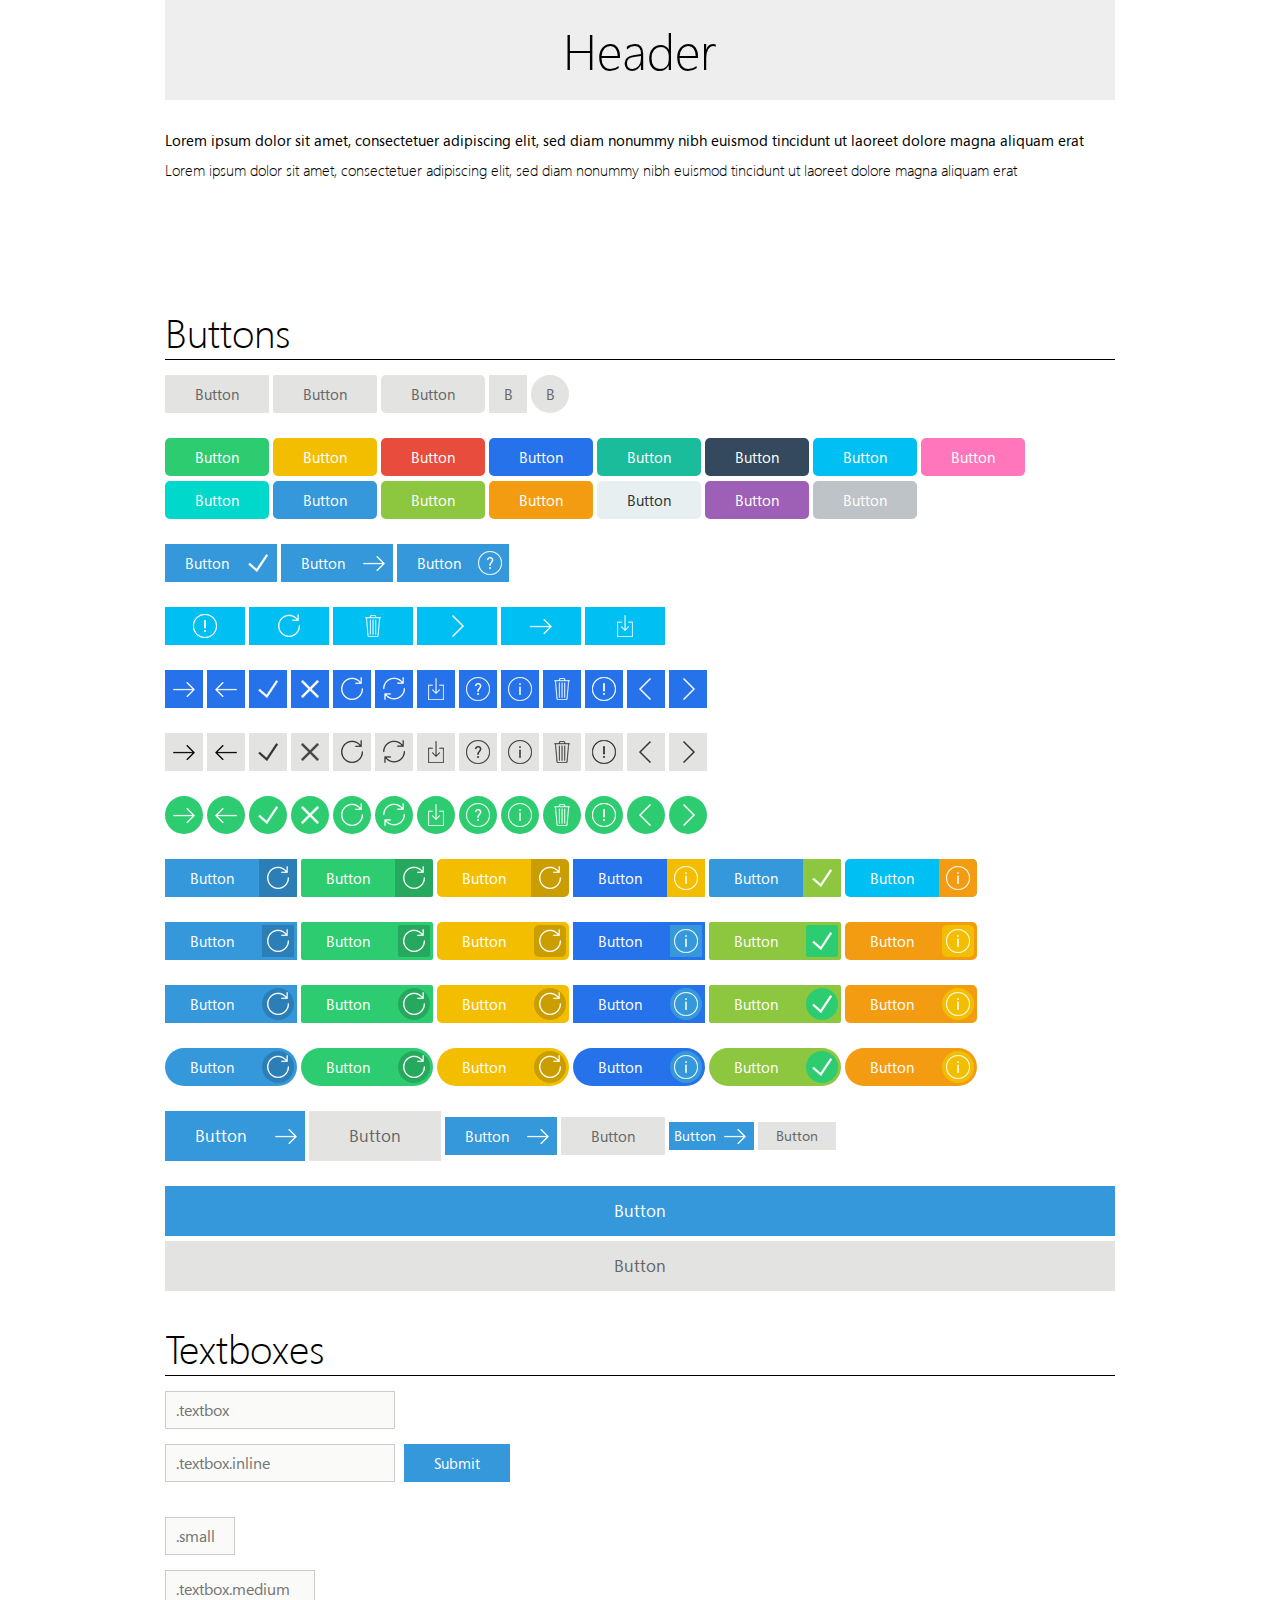
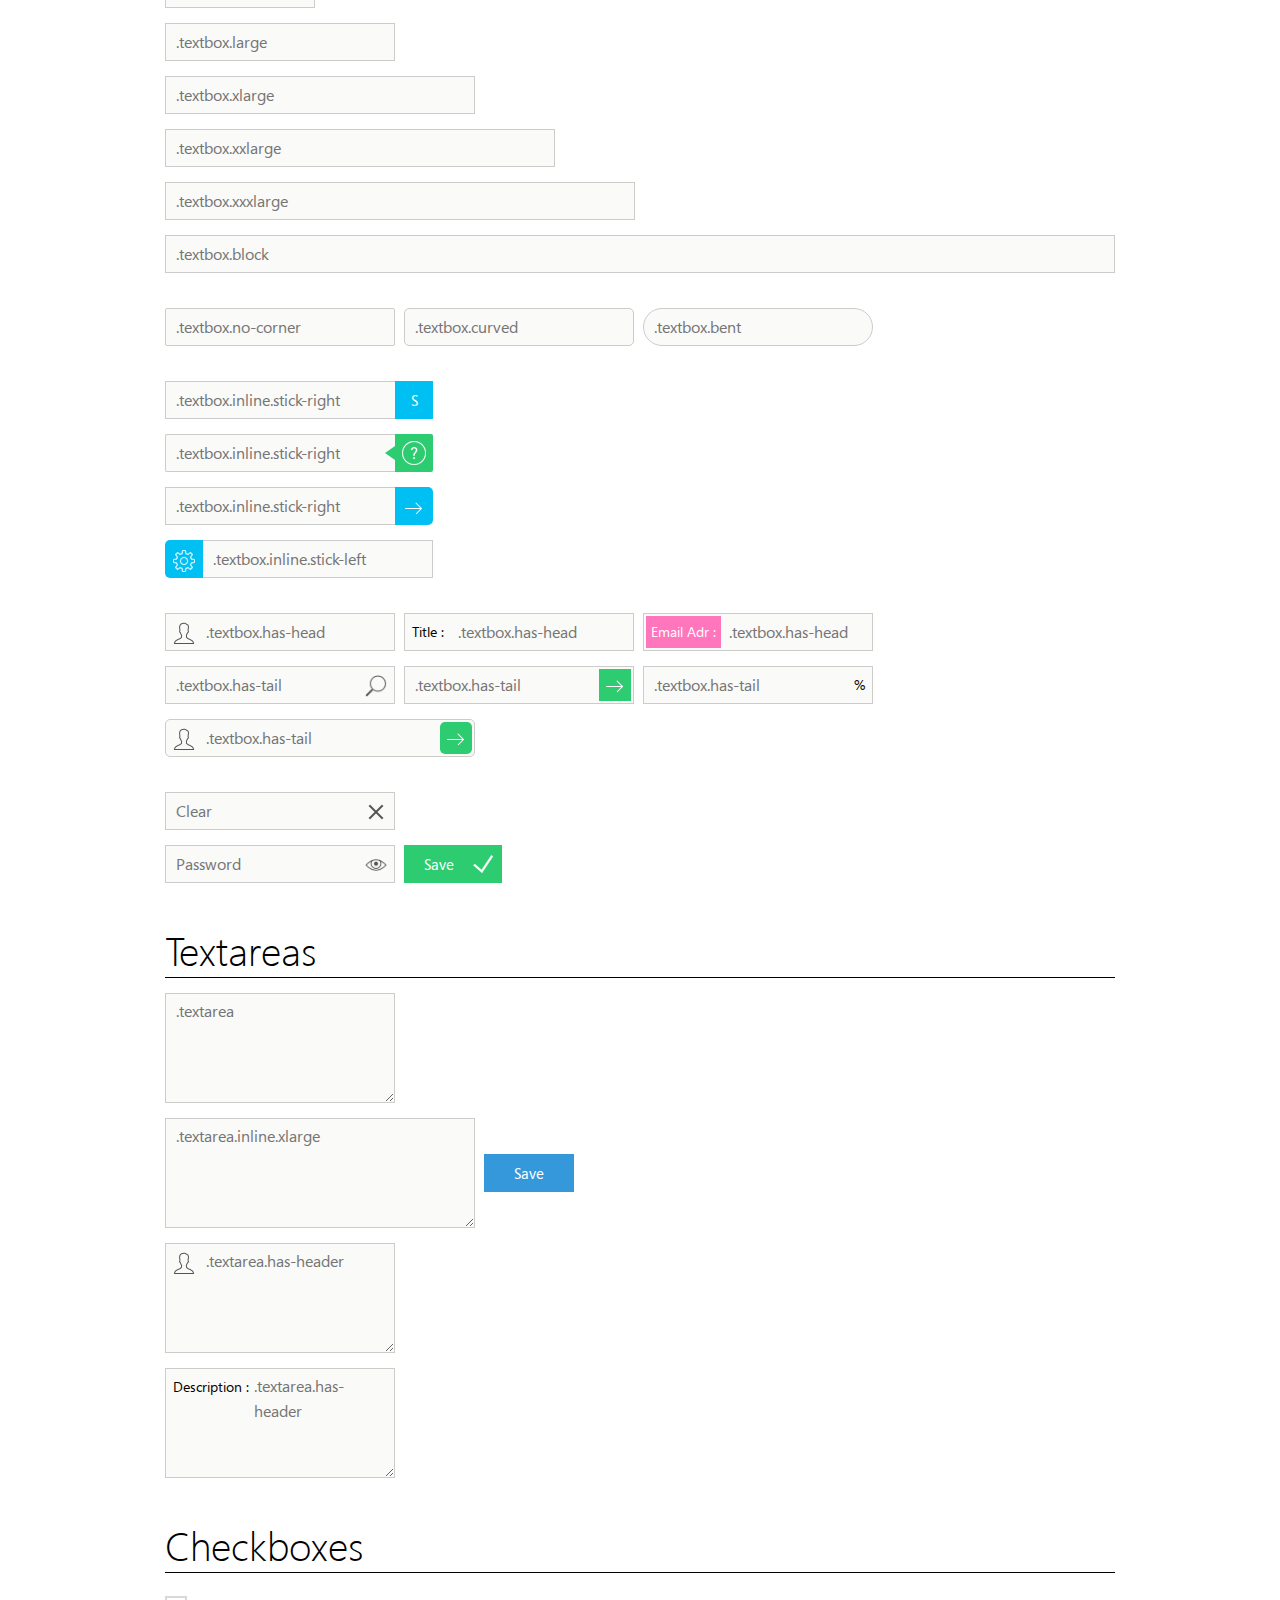
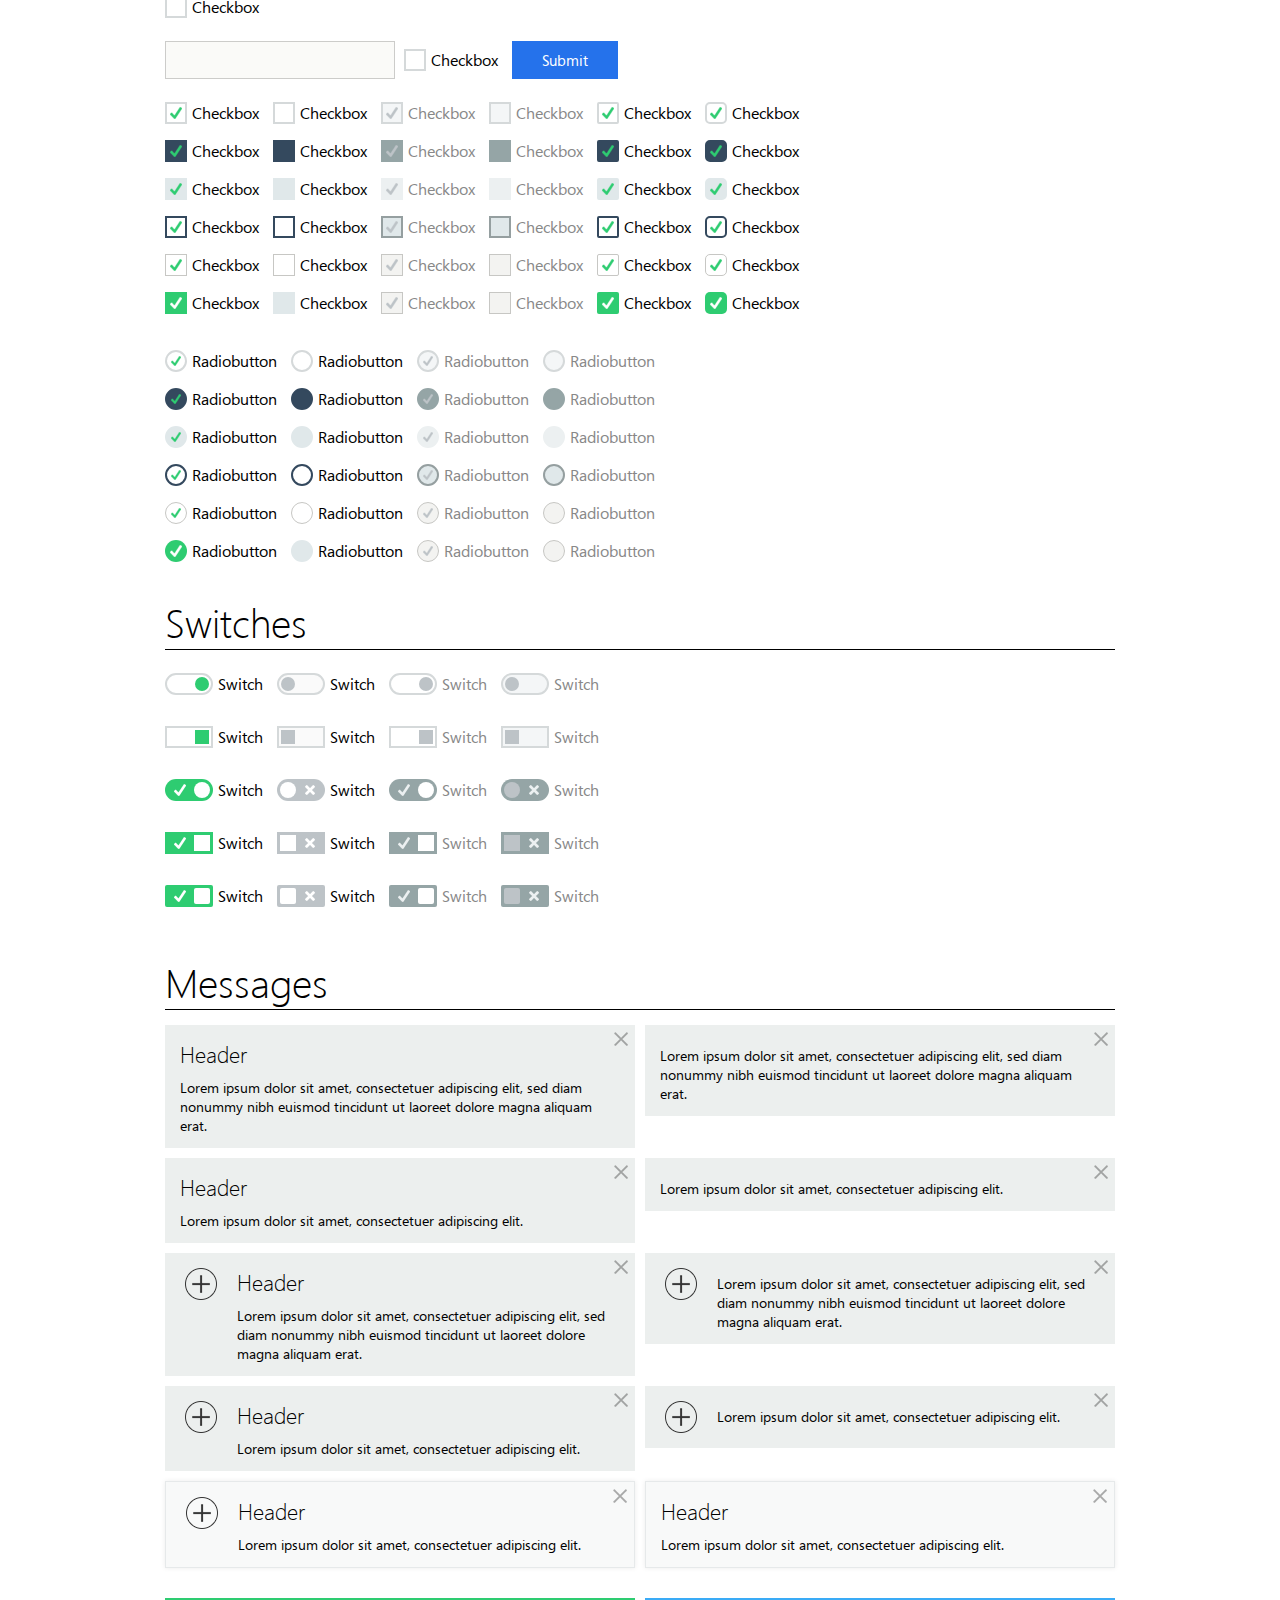
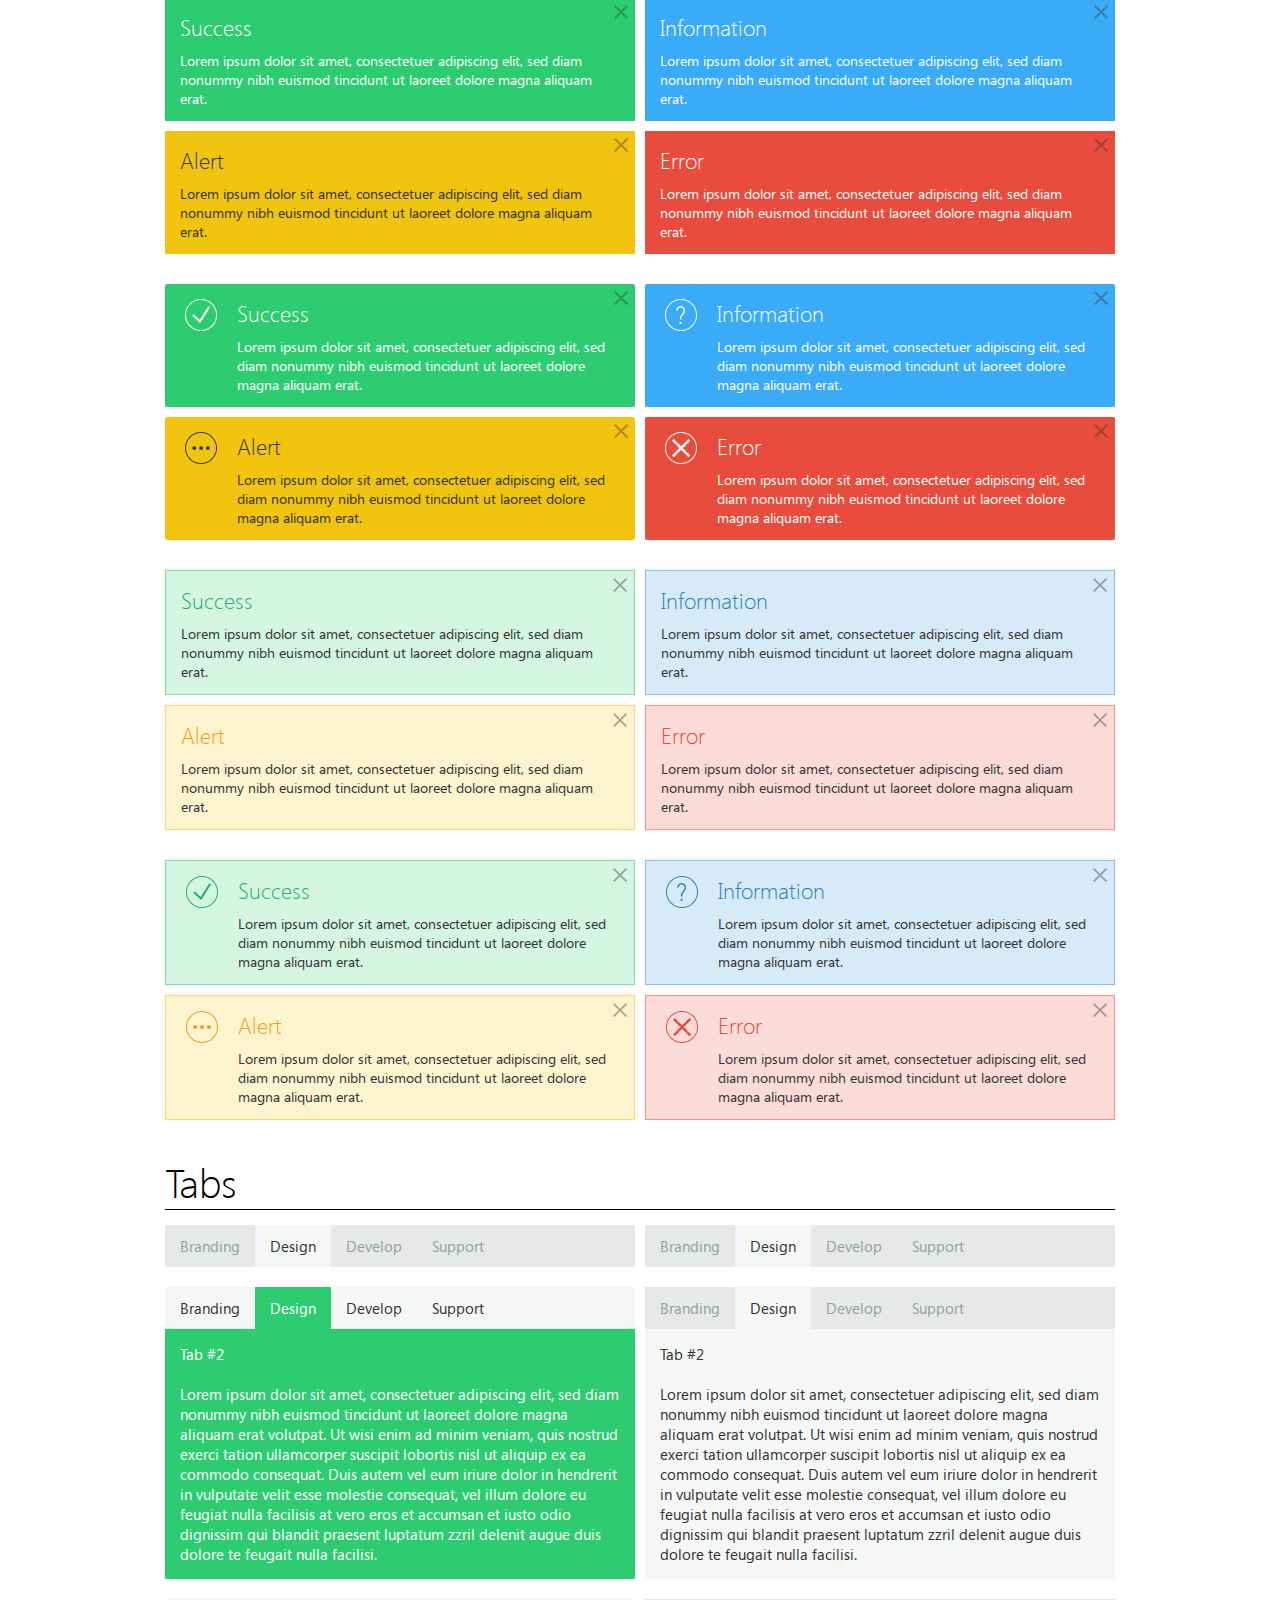
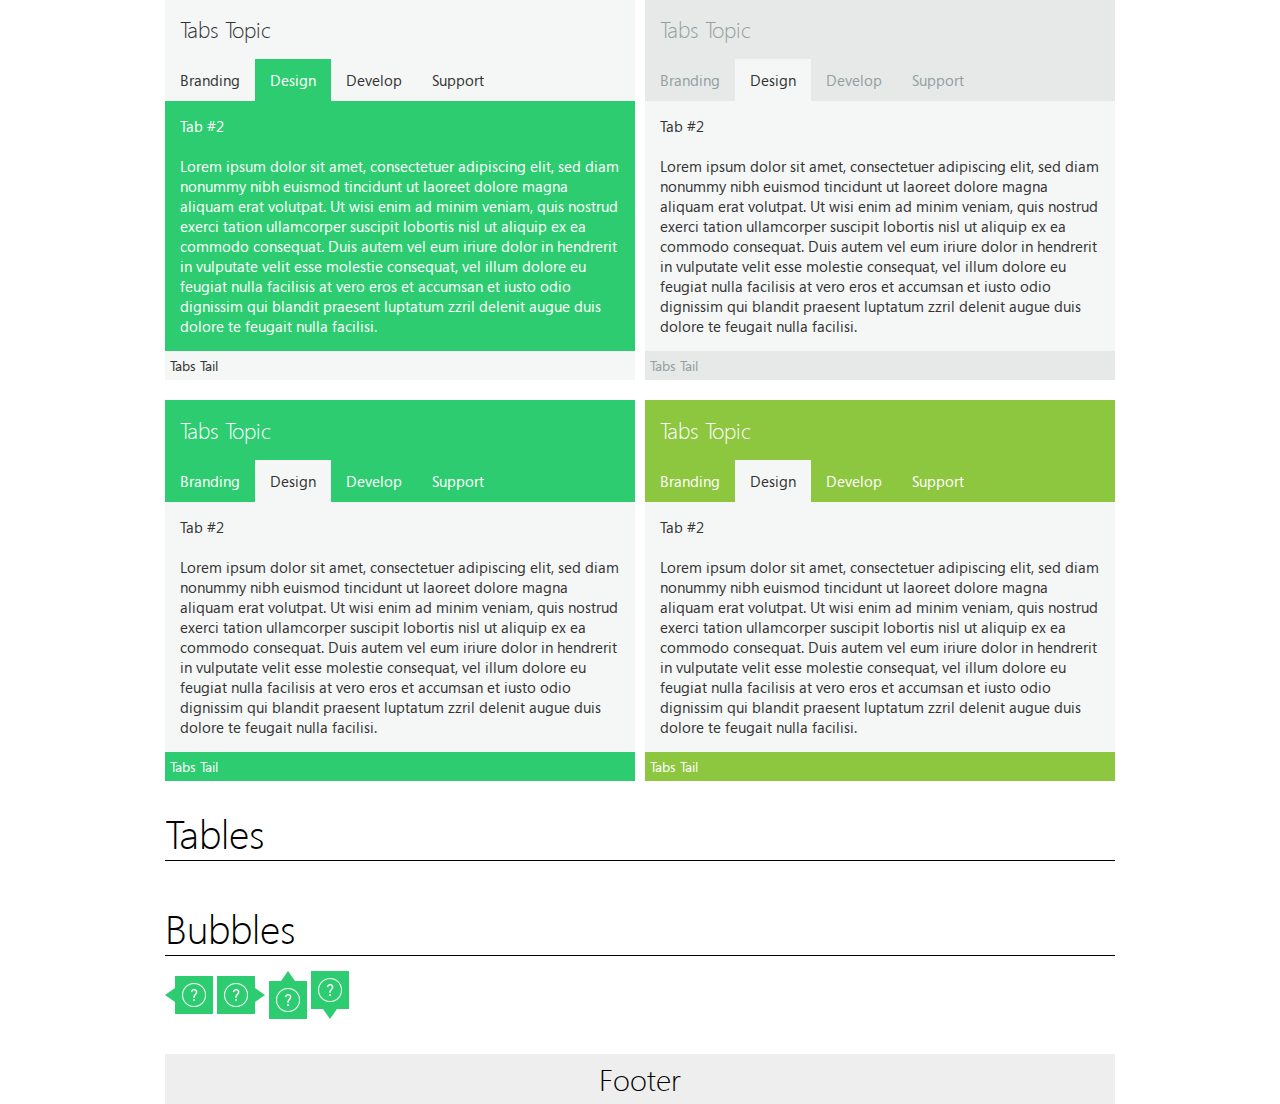
==== commit 4b564722: "20130925_1640" ====
--- a/doc-ltr.html
+++ b/doc-ltr.html
@@ -7,7 +7,10 @@
         <link href="style/reset_rtl.css" rel="stylesheet" />
         <link href="style/base.css" rel="stylesheet" />
         <link href="style/c1.css" rel="stylesheet" />
+        <!-- MimeType must be add to iis -->
+        <link rel="stylesheet/less" type="text/css" href="style/base.less" />
         <script src="js/jquery-1.7.1.js"></script>
+        <script src="js/less-1.4.1.min.js"></script>
         <!-- jscroll : start -->
         <link href="jScrollPane/style/jquery.jscrollpane.css" rel="stylesheet" />
         <script src="jScrollPane/script/jquery.jscrollpane.min.js"></script>
@@ -317,9 +320,8 @@
                                     <img alt="showpass" src="style/images/showpass-25.png" />
                                 </span>
                             </div>
-                            <a class="button iconic success">
+                            <a class="button simple-icon success icon-success-w">
                                 <span>Save</span>
-                                <img alt="iconicbutton" src="style/images/ok-thin-white.png" />
                             </a>
                         </div>
                     </div>
--- a/style/base.css
+++ b/style/base.css
@@ -1,41 +1,5 @@
 a {
     text-decoration: none;
-}
-
-.no-corner {
-    -webkit-border-radius: 2px;
-    -moz-border-radius: 2px;
-    border-radius: 2px;
-}
-
-.curved {
-    -webkit-border-radius: 5px;
-    -moz-border-radius: 5px;
-    border-radius: 5px;
-}
-
-.bent {
-    -webkit-border-radius: 19px;
-    -moz-border-radius: 19px;
-    border-radius: 19px;
-}
-
-.sticker-right {
-    -webkit-border-top-left-radius: 0;
-    -webkit-border-bottom-left-radius: 0;
-    -moz-border-top-left-radius: 0;
-    -moz-border-bottom-left-radius: 0;
-    border-top-left-radius: 0;
-    border-bottom-left-radius: 0;
-}
-
-.sticker-left {
-    -webkit-border-top-right-radius: 0;
-    -webkit-border-bottom-right-radius: 0;
-    -moz-border-top-right-radius: 0;
-    -moz-border-bottom-right-radius: 0;
-    border-top-right-radius: 0;
-    border-bottom-right-radius: 0;
 }
 
 /* ----------------------------------------------- */
@@ -54,21 +18,6 @@
     vertical-align: middle;
     background-color: #e3e3e1;
     color: #666;
-    -webkit-transition-property: background-color,box-shadow;
-    -webkit-transition-timing-function: linear,linear;
-    -webkit-transition-duration: .12s,.05s;
-    -moz-transition-property: background-color,box-shadow;
-    -moz-transition-timing-function: linear,linear;
-    -moz-transition-duration: .12s,.05s;
-    -ms-transition-property: background-color,box-shadow;
-    -ms-transition-timing-function: linear,linear;
-    -ms-transition-duration: .12s,.05s;
-    -o-transition-property: background-color,box-shadow;
-    -o-transition-timing-function: linear,linear;
-    -o-transition-duration: .12s,.05s;
-    transition-property: background-color,box-shadow;
-    transition-timing-function: linear,linear;
-    transition-duration: .12s,.05s;
 }
 
 .button:hover {
@@ -125,21 +74,6 @@
     right: 3px;
     width: 32px;
     height: 32px;
-    -webkit-border-radius: 100%;
-    -moz-border-radius: 100%;
-    border-radius: 100%;
-}
-
-.button.pair-icon.box-icon.no-corner:after {
-    -webkit-border-radius: 2px;
-    -moz-border-radius: 2px;
-    border-radius: 2px;
-}
-
-.button.pair-icon.box-icon.curved:after {
-    -webkit-border-radius: 5px;
-    -moz-border-radius: 5px;
-    border-radius: 5px;
 }
 
 .button.square {
@@ -150,53 +84,6 @@
 .button.circle {
     padding: 0;
     width: 38px;
-    -webkit-border-radius: 100%;
-    -moz-border-radius: 100%;
-    border-radius: 100%;
-}
-
-
-
-
-
-
-.button.iconic {
-    padding: 0 15px 0 20px;
-}
-
-.button img {
-    margin-bottom: 4px;
-    max-height: 22px;
-    max-width: 26px;
-}
-
-.button.iconic > img {
-    margin-left: 15px;
-}
-
-.button.iconic.square, .button.iconic.circle {
-    padding: 0;
-}
-
-.button.iconic.square > img, .button.iconic.circle > img {
-    margin-left: 0;
-}
-
-.button.pairicon {
-    padding: 0 0 0 20px;
-    overflow: hidden;
-}
-
-.button.pairicon > div.image {
-    display: inline-block;
-    width: 38px;
-    text-align: center;
-    margin-left: 15px;
-    -webkit-transition: background-color linear 0.12s;
-    -moz-transition: background-color linear 0.12s;
-    -ms-transition: background-color linear 0.12s;
-    -o-transition: background-color linear 0.12s;
-    transition: background-color linear 0.12s;
 }
 
 .button.large {
@@ -235,28 +122,10 @@
     width: 230px;
     padding: 0 10px;
     margin: 0 5px 15px 0;
-    -webkit-box-sizing: border-box;
-    -moz-box-sizing: border-box;
-    box-sizing: border-box;
     vertical-align: middle;
     border: 1px solid #ccccca;
     background-color: #fafaf8;
     color: #666664;
-    -webkit-transition-property: border-color,background-color,color;
-    -webkit-transition-timing-function: linear;
-    -webkit-transition-duration: .12s;
-    -moz-transition-property: border-color,background-color,color;
-    -moz-transition-timing-function: linear;
-    -moz-transition-duration: .12s;
-    -ms-transition-property: border-color,background-color,color;
-    -ms-transition-timing-function: linear;
-    -ms-transition-duration: .12s;
-    -o-transition-property: border-color,background-color,color;
-    -o-transition-timing-function: linear;
-    -o-transition-duration: .12s;
-    transition-property: border-color,background-color,color;
-    transition-timing-function: linear;
-    transition-duration: .12s;
 }
 
 .textarea {
@@ -304,12 +173,6 @@
     width: 100%;
 }
 
-.textbox.bent {
-    -webkit-border-radius: 19px;
-    -moz-border-radius: 19px;
-    border-radius: 19px;
-}
-
 .textbox.stick-right {
     border-right-width: 0;
     margin-right: -4px;
@@ -318,24 +181,6 @@
 .textbox.stick-left {
     border-left-width: 0;
     margin-left: -4px;
-}
-
-.textbox.stick-right.no-corner, .textbox.stick-right.curved {
-    -webkit-border-top-right-radius: 0;
-    -webkit-border-bottom-right-radius: 0;
-    -moz-border-top-right-radius: 0;
-    -moz-border-bottom-right-radius: 0;
-    border-top-right-radius: 0;
-    border-bottom-right-radius: 0;
-}
-
-.textbox.stick-left.no-corner, .textbox.stick-left.curved {
-    -webkit-border-top-left-radius: 0;
-    -webkit-border-bottom-left-radius: 0;
-    -moz-border-top-left-radius: 0;
-    -moz-border-bottom-left-radius: 0;
-    border-top-left-radius: 0;
-    border-bottom-left-radius: 0;
 }
 
 .textbox-container, .textarea-container {
@@ -435,15 +280,7 @@
     position: absolute;
     top: 0;
     left: 0;
-    -webkit-box-sizing: border-box;
-    -moz-box-sizing: border-box;
-    box-sizing: border-box;
     border: 2px solid #d5d9da;
-    -webkit-transition: border-color linear .12s;
-    -moz-transition: border-color linear .12s;
-    -ms-transition: border-color linear .12s;
-    -o-transition: border-color linear .12s;
-    transition: border-color linear .12s;
 }
 
 .radio > span:before {
@@ -493,18 +330,6 @@
     margin-bottom: 0;
 }
 
-.checkbox.no-corner > span:before {
-    -webkit-border-radius: 2px;
-    -moz-border-radius: 2px;
-    border-radius: 2px;
-}
-
-.checkbox.curved > span:before {
-    -webkit-border-radius: 5px;
-    -moz-border-radius: 5px;
-    border-radius: 5px;
-}
-
 /* dark theme */
 
 .checkbox.dark > span:before, .radio.dark > span:before {
@@ -642,11 +467,6 @@
 .checkbox.colorback > span:before, .radio.colorback > span:before {
     background-color: #e0e8ea;
     border-width: 0;
-    -webkit-transition: background-color linear .12s;
-    -moz-transition: background-color linear .12s;
-    -ms-transition: background-color linear .12s;
-    -o-transition: background-color linear .12s;
-    transition: background-color linear .12s;
 }
 
 .checkbox.colorback > input[type="checkbox"]:checked ~ span:before {
@@ -708,29 +528,8 @@
     position: absolute;
     top: 0;
     left: 0;
-    -webkit-box-sizing: border-box;
-    -moz-box-sizing: border-box;
-    box-sizing: border-box;
     border: 2px solid #d5d9da;
     background-color: #fafafa;
-    -webkit-border-radius: 12px;
-    -moz-border-radius: 12px;
-    border-radius: 12px;
-    -webkit-transition-property: border-color,background-color;
-    -webkit-transition-timing-function: linear;
-    -webkit-transition-duration: .12s;
-    -moz-transition-property: border-color,background-color;
-    -moz-transition-timing-function: linear;
-    -moz-transition-duration: .12s;
-    -ms-transition-property: border-color,background-color;
-    -ms-transition-timing-function: linear;
-    -ms-transition-duration: .12s;
-    -o-transition-property: border-color,background-color;
-    -o-transition-timing-function: linear;
-    -o-transition-duration: .12s;
-    transition-property: border-color,background-color;
-    transition-timing-function: linear;
-    transition-duration: .12s;
 }
 
 .switch:hover > span:before {
@@ -750,24 +549,6 @@
     content: "";
     top: 4px;
     left: 4px;
-    -webkit-border-radius: 100%;
-    -moz-border-radius: 100%;
-    border-radius: 100%;
-    -webkit-transition-property: background-color,left;
-    -webkit-transition-timing-function: linear;
-    -webkit-transition-duration: .12s;
-    -moz-transition-property: background-color,left;
-    -moz-transition-timing-function: linear;
-    -moz-transition-duration: .12s;
-    -ms-transition-property: background-color,left;
-    -ms-transition-timing-function: linear;
-    -ms-transition-duration: .12s;
-    -o-transition-property: background-color,left;
-    -o-transition-timing-function: linear;
-    -o-transition-duration: .12s;
-    transition-property: background-color,left;
-    transition-timing-function: linear;
-    transition-duration: .12s;
 }
 
 .switch > input[type="checkbox"]:checked ~ span:after {
@@ -794,34 +575,6 @@
 
 .switch.inline {
     margin-bottom: 0;
-}
-
-/* square theme */
-
-.switch.square > span:before {
-    -webkit-border-radius: 0;
-    -moz-border-radius: 0;
-    border-radius: 0;
-}
-
-.switch.square > span:after {
-    -webkit-border-radius: 0;
-    -moz-border-radius: 0;
-    border-radius: 0;
-}
-
-/* square no-corner theme */
-
-.switch.square.no-corner > span:before {
-    -webkit-border-radius: 2px;
-    -moz-border-radius: 2px;
-    border-radius: 2px;
-}
-
-.switch.square.no-corner > span:after {
-    -webkit-border-radius: 2px;
-    -moz-border-radius: 2px;
-    border-radius: 2px;
 }
 
 /* colorback theme */
@@ -885,9 +638,6 @@
     background-color: #ecefee;
     padding: 13px 15px;
     margin-bottom: 10px;
-    -webkit-box-sizing: border-box;
-    -moz-box-sizing: border-box;
-    box-sizing: border-box;
 }
 
 .message > .close {
@@ -902,11 +652,6 @@
     background-repeat: no-repeat;
     cursor: pointer;
     opacity: .4;
-    -webkit-transition: opacity linear .12s;
-    -moz-transition: opacity linear .12s;
-    -ms-transition: opacity linear .12s;
-    -o-transition: opacity linear .12s;
-    transition: opacity linear .12s;
 }
 
 .message > .close:hover {
@@ -949,9 +694,6 @@
 .message.light {
     border: 1px solid rgba(189,195,199,.3);
     background-color: rgba(189,195,199,0.1);
-    -webkit-box-shadow: 0 0 5px 0 rgba(0,0,0,0.08);
-    -moz-box-shadow: 0 0 5px 0 rgba(0,0,0,0.08);
-    box-shadow: 0 0 5px 0 rgba(0,0,0,0.08);
 }
 
 /* ----------------------------------------- */
@@ -973,21 +715,6 @@
     overflow: hidden;
     padding: 0 15px;
     cursor: pointer;
-    -webkit-transition-property: color, background-color;
-    -webkit-transition-timing-function: linear;
-    -webkit-transition-duration: .12s;
-    -moz-transition-property: color, background-color;
-    -moz-transition-timing-function: linear;
-    -moz-transition-duration: .12s;
-    -ms-transition-property: color, background-color;
-    -ms-transition-timing-function: linear;
-    -ms-transition-duration: .12s;
-    -o-transition-property: color, background-color;
-    -o-transition-timing-function: linear;
-    -o-transition-duration: .12s;
-    transition-property: color, background-color;
-    transition-timing-function: linear;
-    transition-duration: .12s;
 }
 
 .tabsbox > .tabs > .tab:hover {
@@ -998,9 +725,6 @@
     background-color: #f5f7f6;
     color: #333;
     cursor: default;
-    /*-webkit-border-radius: 5px 5px 0 0;
-    -moz-border-radius: 5px 5px 0 0;
-    border-radius: 5px 5px 0 0;*/
 }
 
 .tabsbox > .bodies {
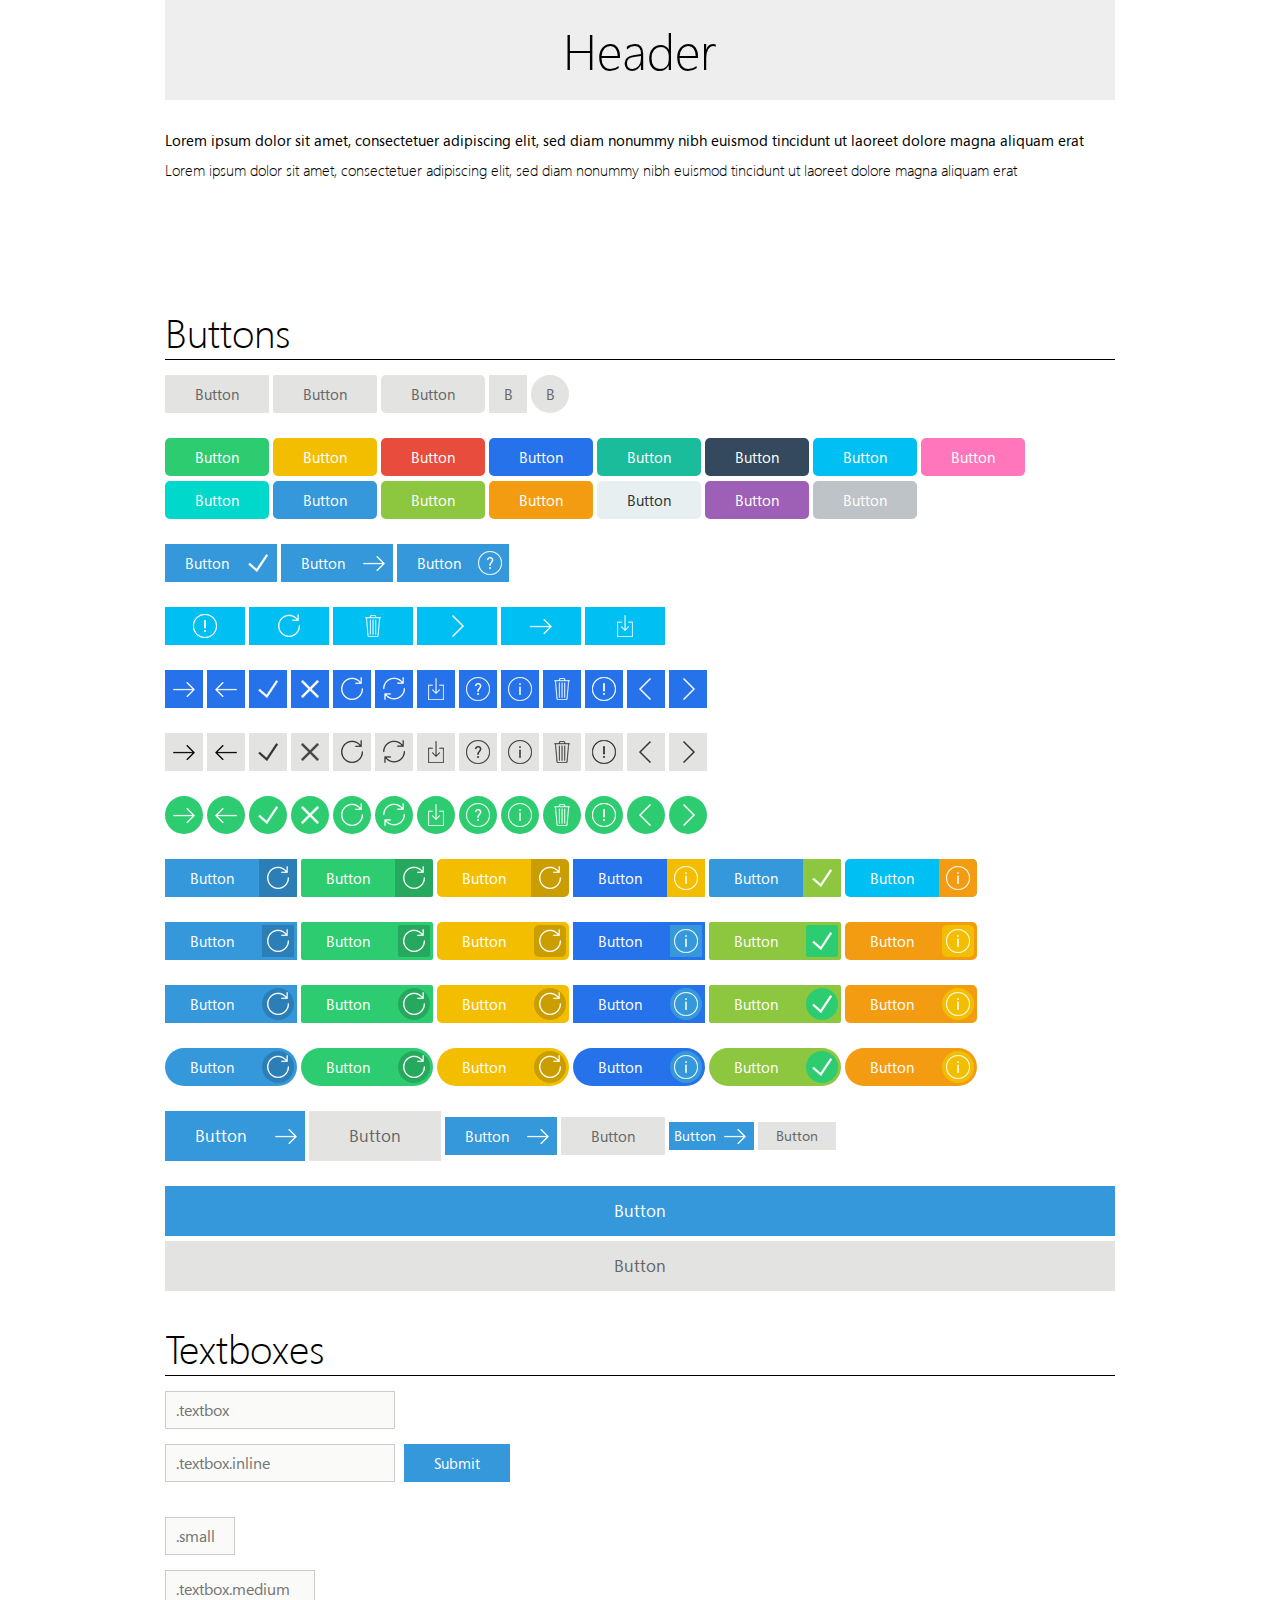
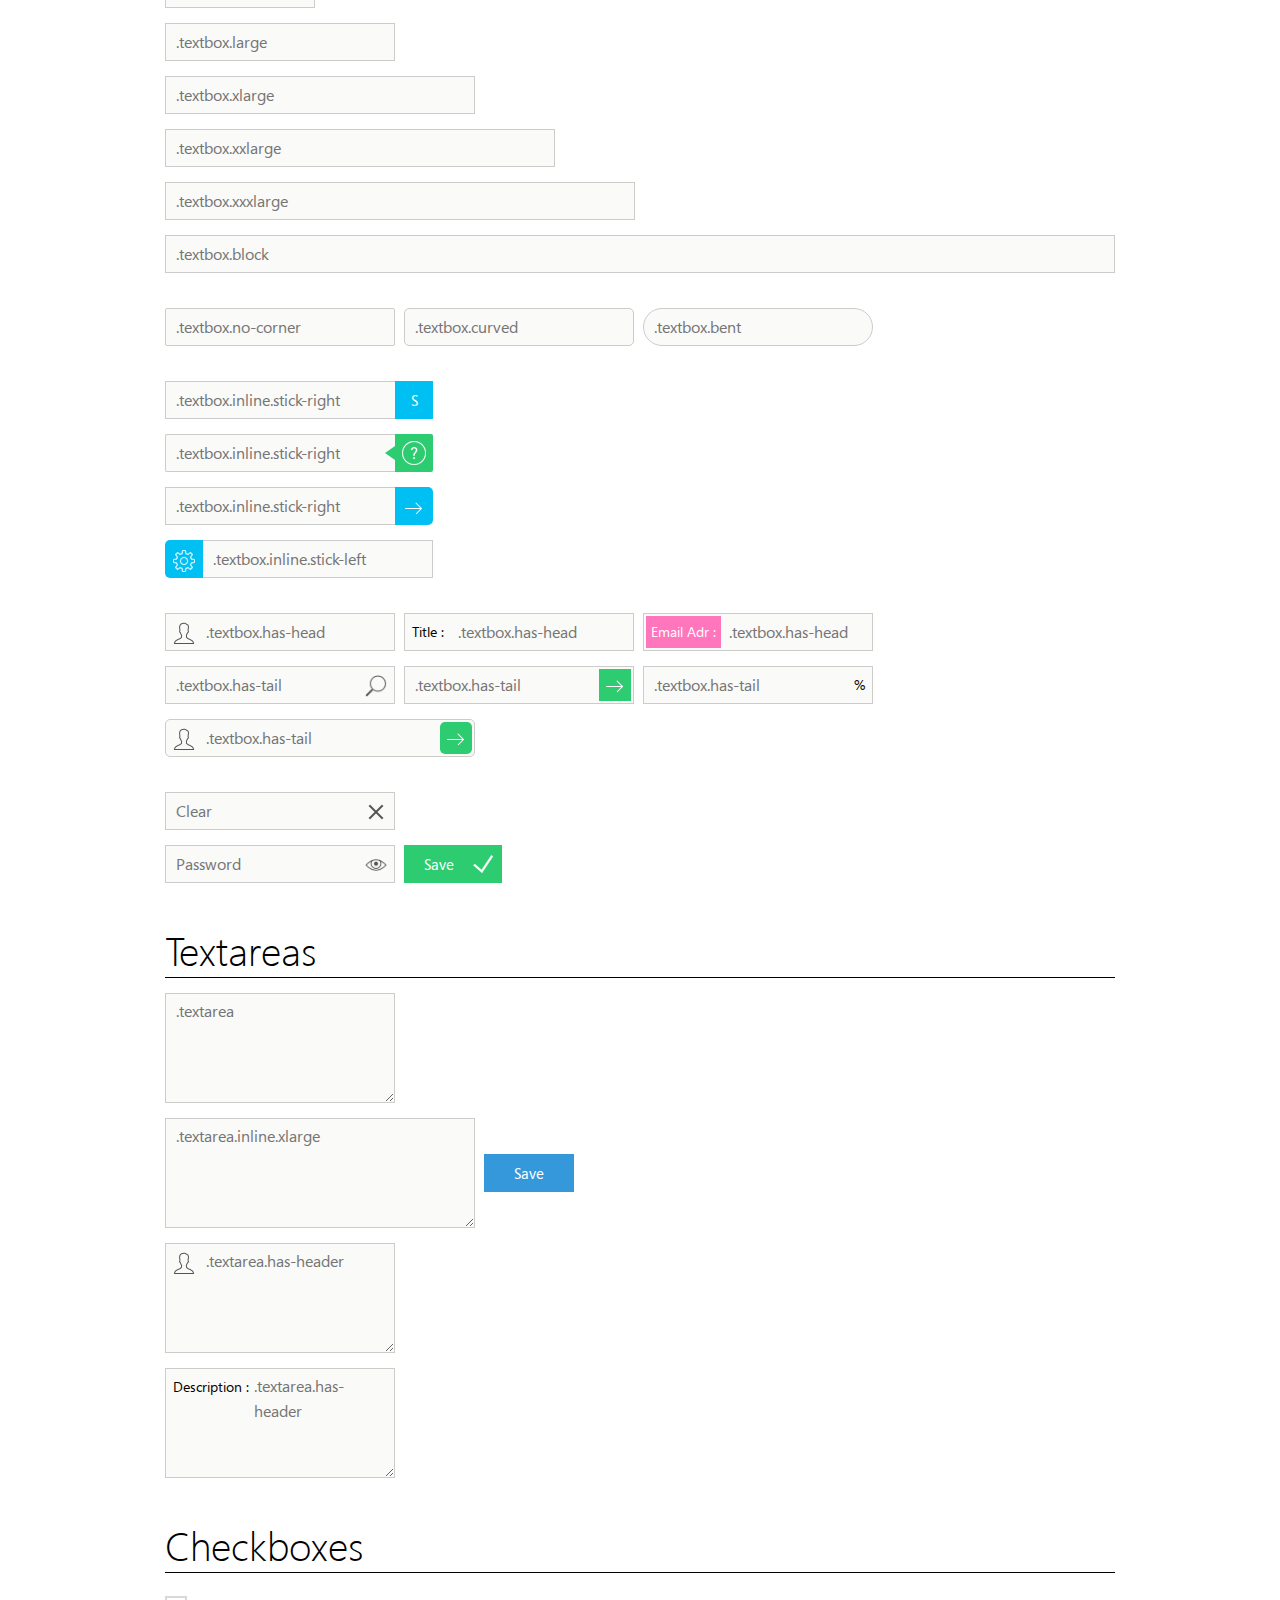
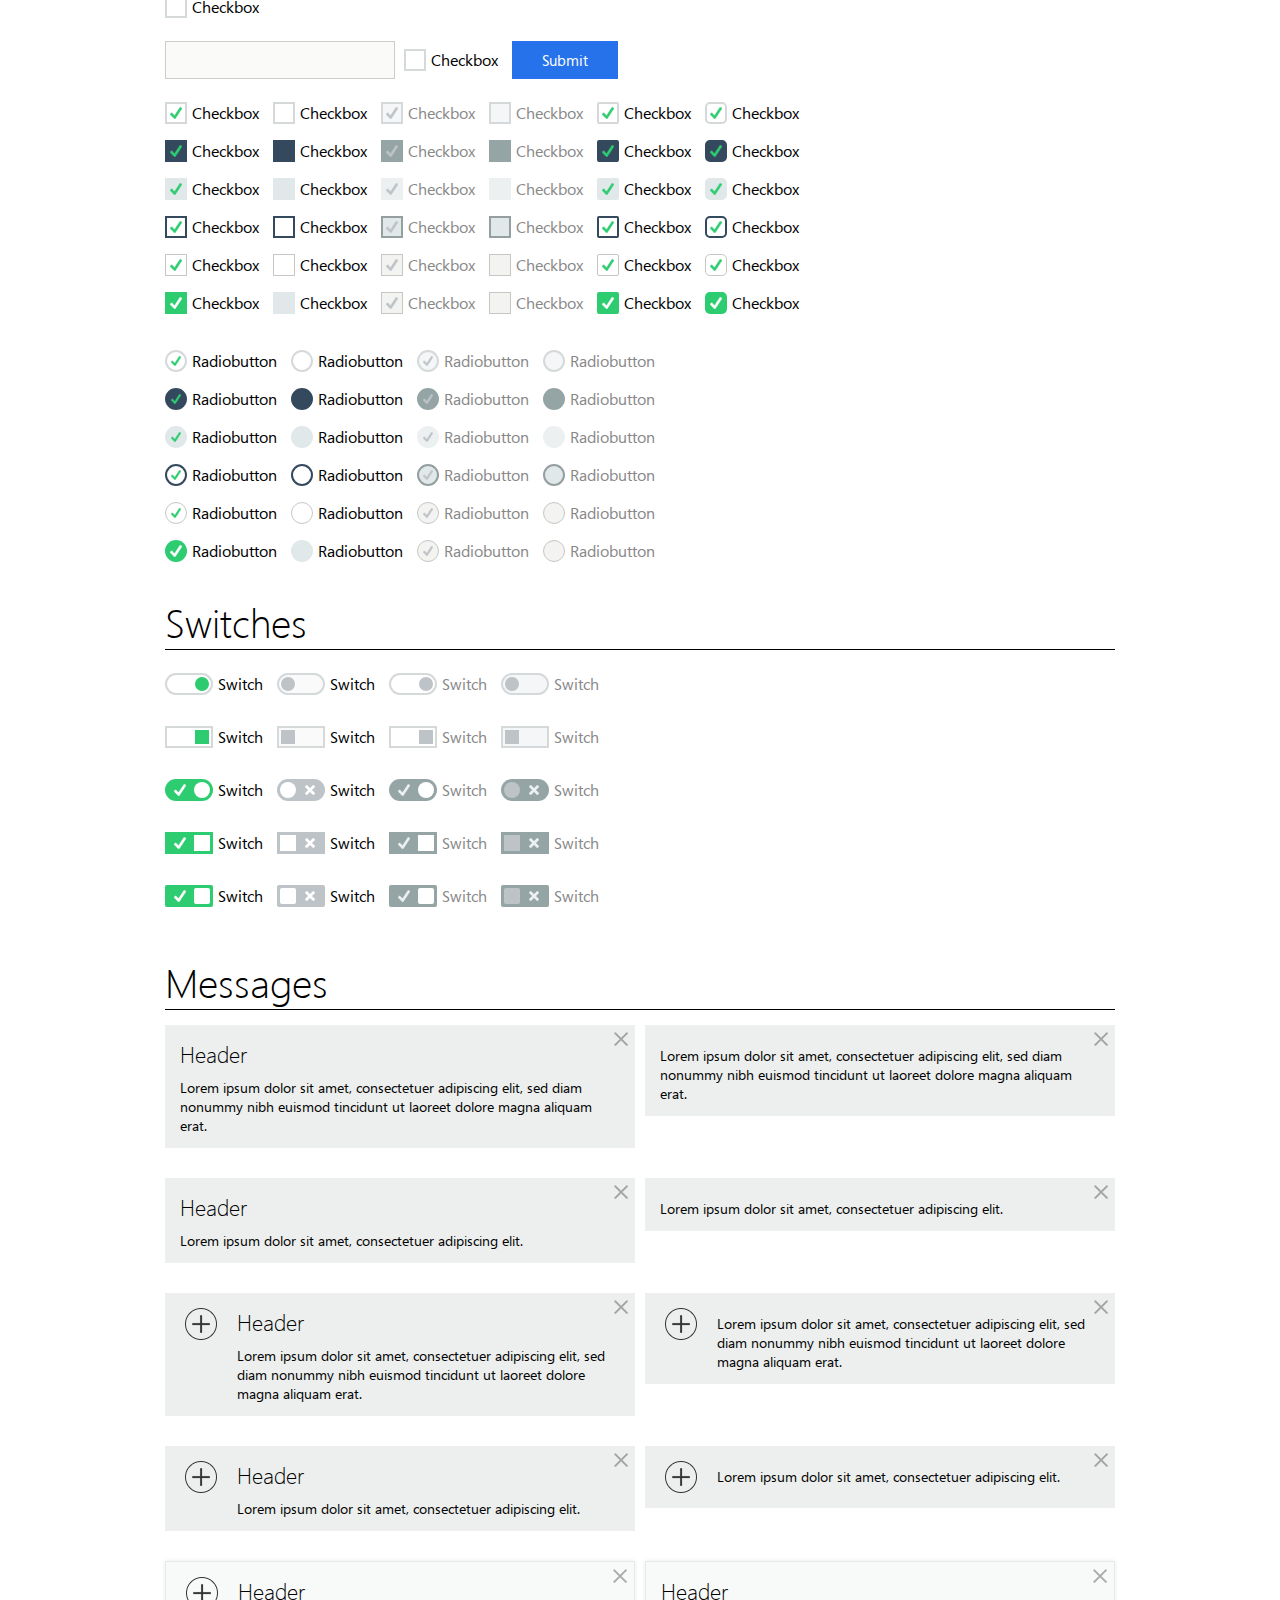
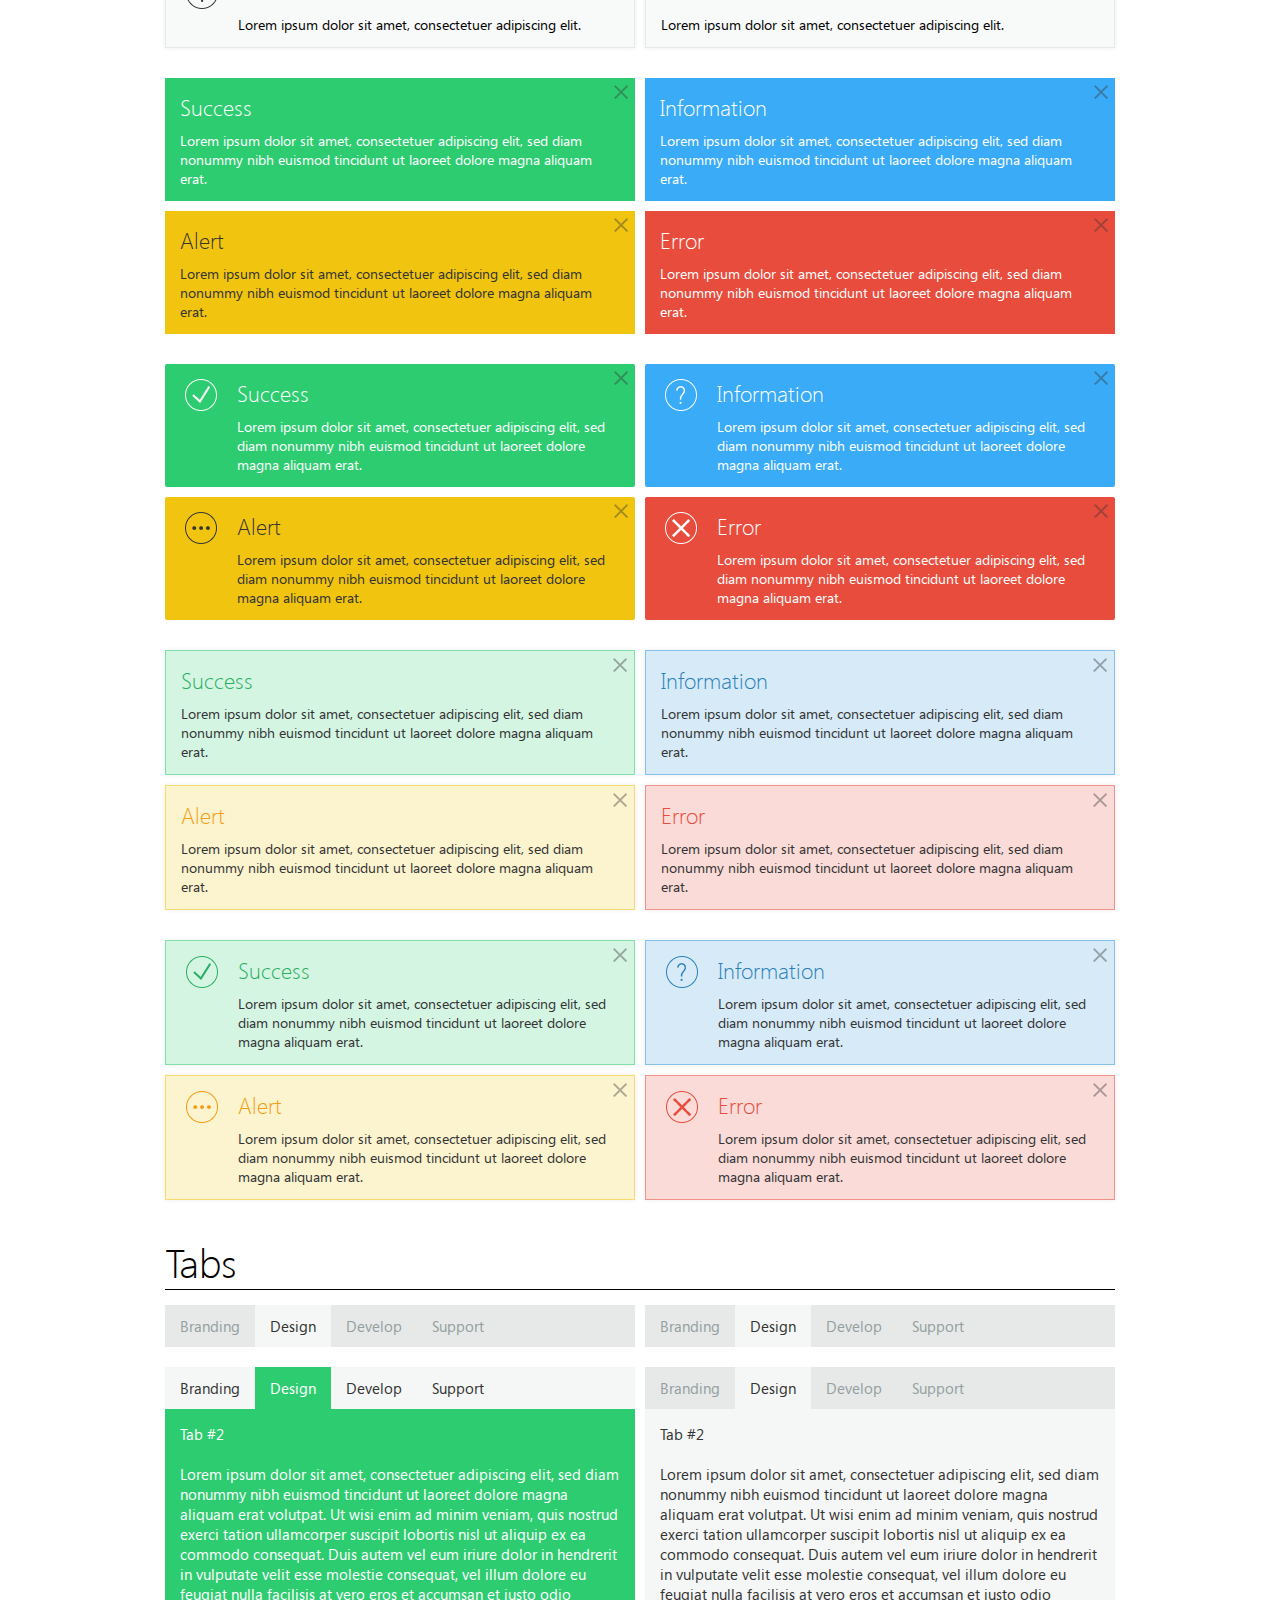
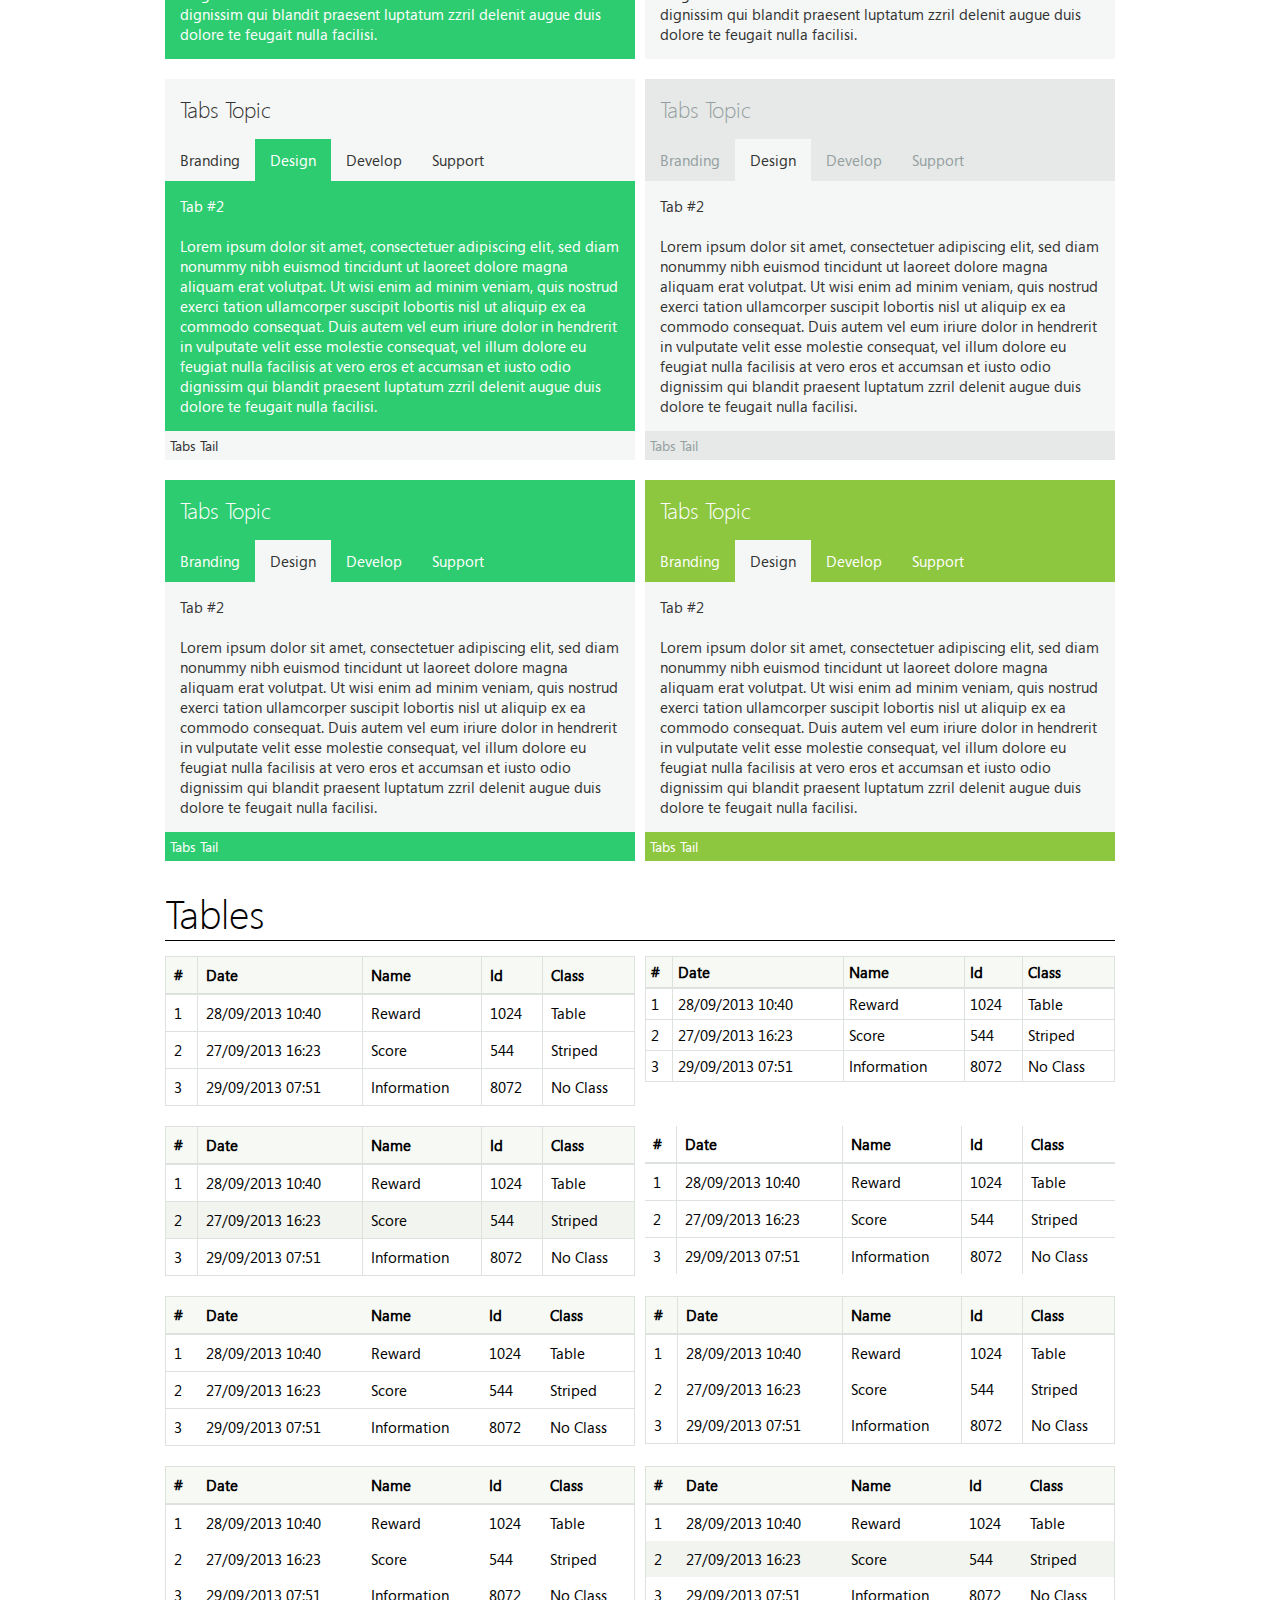
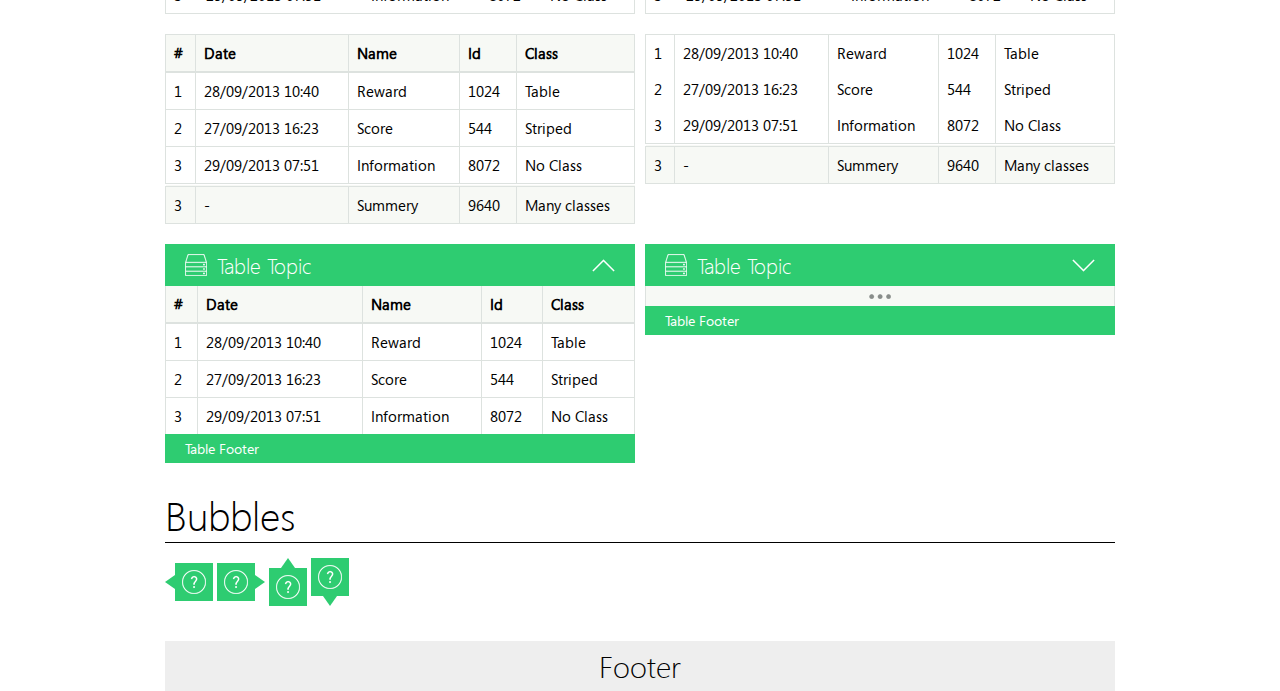
==== commit c2b58a26: "20130923-1639" ====
--- a/doc-ltr.html
+++ b/doc-ltr.html
@@ -2,9 +2,9 @@
 <html lang="en" xmlns="http://www.w3.org/1999/xhtml">
     <head>
         <meta charset="utf-8" />
-        <link href="style/960_24_col_rtl.css" rel="stylesheet" />
+        <link href="style/960_24_col.css" rel="stylesheet" />
         <link href="style/fonts/fonts.css" rel="stylesheet" />
-        <link href="style/reset_rtl.css" rel="stylesheet" />
+        <link href="style/reset.css" rel="stylesheet" />
         <link href="style/base.css" rel="stylesheet" />
         <link href="style/c1.css" rel="stylesheet" />
         <!-- MimeType must be add to iis -->
@@ -735,6 +735,7 @@
                         <div class="message">
                             <div class="close"></div>
                             <div class="image"></div>
+                            <div class="topic">Header</div>
                             <div class="body">Lorem ipsum dolor sit amet, consectetuer adipiscing elit, sed diam nonummy nibh euismod tincidunt ut laoreet dolore magna aliquam erat.</div>
                         </div>
                     </div>
@@ -742,18 +743,11 @@
                         <div class="message">
                             <div class="close"></div>
                             <div class="image"></div>
-                            <div class="topic">Header</div>
-                            <div class="body">Lorem ipsum dolor sit amet, consectetuer adipiscing elit, sed diam nonummy nibh euismod tincidunt ut laoreet dolore magna aliquam erat.</div>
-                        </div>
-                    </div>
-                    <div class="grid_12 alpha">
-                        <div class="message">
-                            <div class="close"></div>
-                            <div class="image"></div>
-                            <div class="body">Lorem ipsum dolor sit amet, consectetuer adipiscing elit.</div>
-                        </div>
-                    </div>
-                    <div class="grid_12 omega">
+                            <div class="body">Lorem ipsum dolor sit amet, consectetuer adipiscing elit, sed diam nonummy nibh euismod tincidunt ut laoreet dolore magna aliquam erat.</div>
+                        </div>
+                    </div>
+                    <div class="grid_24 alpha omega"><br /></div>
+                    <div class="grid_12 alpha">
                         <div class="message">
                             <div class="close"></div>
                             <div class="image"></div>
@@ -761,12 +755,21 @@
                             <div class="body">Lorem ipsum dolor sit amet, consectetuer adipiscing elit.</div>
                         </div>
                     </div>
+                    <div class="grid_12 omega">
+                        <div class="message">
+                            <div class="close"></div>
+                            <div class="image"></div>
+                            <div class="body">Lorem ipsum dolor sit amet, consectetuer adipiscing elit.</div>
+                        </div>
+                    </div>
+                    <div class="grid_24 alpha omega"><br /></div>
                     <div class="grid_12 alpha">
                         <div class="message iconic">
                             <div class="close"></div>
                             <div class="image">
                                 <img src="style/images/message-icon-def.png" />
                             </div>
+                            <div class="topic">Header</div>
                             <div class="body">Lorem ipsum dolor sit amet, consectetuer adipiscing elit, sed diam nonummy nibh euismod tincidunt ut laoreet dolore magna aliquam erat.</div>
                         </div>
                     </div>
@@ -776,16 +779,17 @@
                             <div class="image">
                                 <img src="style/images/message-icon-def.png" />
                             </div>
-                            <div class="topic">Header</div>
-                            <div class="body">Lorem ipsum dolor sit amet, consectetuer adipiscing elit, sed diam nonummy nibh euismod tincidunt ut laoreet dolore magna aliquam erat.</div>
-                        </div>
-                    </div>
+                            <div class="body">Lorem ipsum dolor sit amet, consectetuer adipiscing elit, sed diam nonummy nibh euismod tincidunt ut laoreet dolore magna aliquam erat.</div>
+                        </div>
+                    </div>
+                    <div class="grid_24 alpha omega"><br /></div>
                     <div class="grid_12 alpha">
                         <div class="message iconic">
                             <div class="close"></div>
                             <div class="image">
                                 <img src="style/images/message-icon-def.png" />
                             </div>
+                            <div class="topic">Header</div>
                             <div class="body">Lorem ipsum dolor sit amet, consectetuer adipiscing elit.</div>
                         </div>
                     </div>
@@ -795,11 +799,21 @@
                             <div class="image">
                                 <img src="style/images/message-icon-def.png" />
                             </div>
+                            <div class="body">Lorem ipsum dolor sit amet, consectetuer adipiscing elit.</div>
+                        </div>
+                    </div>
+                    <div class="grid_24 alpha omega"><br /></div>
+                    <div class="grid_12 alpha">
+                        <div class="message light iconic">
+                            <div class="close"></div>
+                            <div class="image">
+                                <img src="style/images/message-icon-def.png" />
+                            </div>
                             <div class="topic">Header</div>
                             <div class="body">Lorem ipsum dolor sit amet, consectetuer adipiscing elit.</div>
                         </div>
                     </div>
-                    <div class="grid_12 alpha">
+                    <div class="grid_12 omega">
                         <div class="message light">
                             <div class="close"></div>
                             <div class="image">
@@ -808,18 +822,16 @@
                             <div class="body">Lorem ipsum dolor sit amet, consectetuer adipiscing elit.</div>
                         </div>
                     </div>
-                    <div class="grid_12 omega">
-                        <div class="message light iconic">
-                            <div class="close"></div>
-                            <div class="image">
-                                <img src="style/images/message-icon-def.png" />
-                            </div>
-                            <div class="topic">Header</div>
-                            <div class="body">Lorem ipsum dolor sit amet, consectetuer adipiscing elit.</div>
-                        </div>
-                    </div>
                     <div class="grid_24 alpha omega"><br /></div>
                     <div class="grid_12 alpha">
+                        <div class="message success">
+                            <div class="close"></div>
+                            <div class="image"></div>
+                            <div class="topic">Success</div>
+                            <div class="body">Lorem ipsum dolor sit amet, consectetuer adipiscing elit, sed diam nonummy nibh euismod tincidunt ut laoreet dolore magna aliquam erat.</div>
+                        </div>
+                    </div>
+                    <div class="grid_12 omega">
                         <div class="message info">
                             <div class="close"></div>
                             <div class="image"></div>
@@ -827,15 +839,15 @@
                             <div class="body">Lorem ipsum dolor sit amet, consectetuer adipiscing elit, sed diam nonummy nibh euismod tincidunt ut laoreet dolore magna aliquam erat.</div>
                         </div>
                     </div>
-                    <div class="grid_12 omega">
-                        <div class="message success">
+                    <div class="grid_12 alpha">
+                        <div class="message alert">
                             <div class="close"></div>
                             <div class="image"></div>
-                            <div class="topic">Success</div>
-                            <div class="body">Lorem ipsum dolor sit amet, consectetuer adipiscing elit, sed diam nonummy nibh euismod tincidunt ut laoreet dolore magna aliquam erat.</div>
-                        </div>
-                    </div>
-                    <div class="grid_12 alpha">
+                            <div class="topic">Alert</div>
+                            <div class="body">Lorem ipsum dolor sit amet, consectetuer adipiscing elit, sed diam nonummy nibh euismod tincidunt ut laoreet dolore magna aliquam erat.</div>
+                        </div>
+                    </div>
+                    <div class="grid_12 omega">
                         <div class="message error">
                             <div class="close"></div>
                             <div class="image"></div>
@@ -843,16 +855,16 @@
                             <div class="body">Lorem ipsum dolor sit amet, consectetuer adipiscing elit, sed diam nonummy nibh euismod tincidunt ut laoreet dolore magna aliquam erat.</div>
                         </div>
                     </div>
-                    <div class="grid_12 omega">
-                        <div class="message alert">
-                            <div class="close"></div>
-                            <div class="image"></div>
-                            <div class="topic">Alert</div>
-                            <div class="body">Lorem ipsum dolor sit amet, consectetuer adipiscing elit, sed diam nonummy nibh euismod tincidunt ut laoreet dolore magna aliquam erat.</div>
-                        </div>
-                    </div>
                     <div class="grid_24 alpha omega"><br /></div>
                     <div class="grid_12 alpha">
+                        <div class="message iconic no-corner success">
+                            <div class="close"></div>
+                            <div class="image"><img src="style/images/message-icon-success.png" /></div>
+                            <div class="topic">Success</div>
+                            <div class="body">Lorem ipsum dolor sit amet, consectetuer adipiscing elit, sed diam nonummy nibh euismod tincidunt ut laoreet dolore magna aliquam erat.</div>
+                        </div>
+                    </div>
+                    <div class="grid_12 omega">
                         <div class="message iconic no-corner info">
                             <div class="close"></div>
                             <div class="image"><img src="style/images/message-icon-info.png" /></div>
@@ -860,15 +872,15 @@
                             <div class="body">Lorem ipsum dolor sit amet, consectetuer adipiscing elit, sed diam nonummy nibh euismod tincidunt ut laoreet dolore magna aliquam erat.</div>
                         </div>
                     </div>
-                    <div class="grid_12 omega">
-                        <div class="message iconic no-corner success">
-                            <div class="close"></div>
-                            <div class="image"><img src="style/images/message-icon-success.png" /></div>
-                            <div class="topic">Success</div>
-                            <div class="body">Lorem ipsum dolor sit amet, consectetuer adipiscing elit, sed diam nonummy nibh euismod tincidunt ut laoreet dolore magna aliquam erat.</div>
-                        </div>
-                    </div>
-                    <div class="grid_12 alpha">
+                    <div class="grid_12 alpha">
+                        <div class="message iconic no-corner alert">
+                            <div class="close"></div>
+                            <div class="image"><img src="style/images/message-icon-alert.png" /></div>
+                            <div class="topic">Alert</div>
+                            <div class="body">Lorem ipsum dolor sit amet, consectetuer adipiscing elit, sed diam nonummy nibh euismod tincidunt ut laoreet dolore magna aliquam erat.</div>
+                        </div>
+                    </div>
+                    <div class="grid_12 omega">
                         <div class="message iconic no-corner error">
                             <div class="close"></div>
                             <div class="image"><img src="style/images/message-icon-error.png" /></div>
@@ -876,44 +888,45 @@
                             <div class="body">Lorem ipsum dolor sit amet, consectetuer adipiscing elit, sed diam nonummy nibh euismod tincidunt ut laoreet dolore magna aliquam erat.</div>
                         </div>
                     </div>
-                    <div class="grid_12 omega">
-                        <div class="message iconic no-corner alert">
-                            <div class="close"></div>
-                            <div class="image"><img src="style/images/message-icon-alert.png" /></div>
+                    <div class="grid_24 alpha omega"><br /></div>
+                    <div class="grid_12 alpha">
+                        <div class="message light success">
+                            <div class="close"></div>
+                            <div class="topic">Success</div>
+                            <div class="body">Lorem ipsum dolor sit amet, consectetuer adipiscing elit, sed diam nonummy nibh euismod tincidunt ut laoreet dolore magna aliquam erat.</div>
+                        </div>
+                    </div>
+                    <div class="grid_12 omega">
+                        <div class="message light info">
+                            <div class="close"></div>
+                            <div class="topic">Information</div>
+                            <div class="body">Lorem ipsum dolor sit amet, consectetuer adipiscing elit, sed diam nonummy nibh euismod tincidunt ut laoreet dolore magna aliquam erat.</div>
+                        </div>
+                    </div>
+                    <div class="grid_12 alpha">
+                        <div class="message light alert">
+                            <div class="close"></div>
                             <div class="topic">Alert</div>
                             <div class="body">Lorem ipsum dolor sit amet, consectetuer adipiscing elit, sed diam nonummy nibh euismod tincidunt ut laoreet dolore magna aliquam erat.</div>
                         </div>
                     </div>
+                    <div class="grid_12 omega">
+                        <div class="message light error">
+                            <div class="close"></div>
+                            <div class="topic">Error</div>
+                            <div class="body">Lorem ipsum dolor sit amet, consectetuer adipiscing elit, sed diam nonummy nibh euismod tincidunt ut laoreet dolore magna aliquam erat.</div>
+                        </div>
+                    </div>
                     <div class="grid_24 alpha omega"><br /></div>
                     <div class="grid_12 alpha">
-                        <div class="message light info">
-                            <div class="close"></div>
-                            <div class="topic">Information</div>
-                            <div class="body">Lorem ipsum dolor sit amet, consectetuer adipiscing elit, sed diam nonummy nibh euismod tincidunt ut laoreet dolore magna aliquam erat.</div>
-                        </div>
-                    </div>
-                    <div class="grid_12 omega">
-                        <div class="message light success">
-                            <div class="close"></div>
+                        <div class="message light iconic success">
+                            <div class="close"></div>
+                            <div class="image"><img src="style/images/message-icon-successlight.png" /></div>
                             <div class="topic">Success</div>
                             <div class="body">Lorem ipsum dolor sit amet, consectetuer adipiscing elit, sed diam nonummy nibh euismod tincidunt ut laoreet dolore magna aliquam erat.</div>
                         </div>
                     </div>
-                    <div class="grid_12 alpha">
-                        <div class="message light error">
-                            <div class="close"></div>
-                            <div class="topic">Error</div>
-                            <div class="body">Lorem ipsum dolor sit amet, consectetuer adipiscing elit, sed diam nonummy nibh euismod tincidunt ut laoreet dolore magna aliquam erat.</div>
-                        </div>
-                    </div>
-                    <div class="grid_12 omega">
-                        <div class="message light alert">
-                            <div class="close"></div>
-                            <div class="topic">Alert</div>
-                            <div class="body">Lorem ipsum dolor sit amet, consectetuer adipiscing elit, sed diam nonummy nibh euismod tincidunt ut laoreet dolore magna aliquam erat.</div>
-                        </div>
-                    </div><div class="grid_24 alpha omega"><br /></div>
-                    <div class="grid_12 alpha">
+                    <div class="grid_12 omega">
                         <div class="message light iconic info">
                             <div class="close"></div>
                             <div class="image"><img src="style/images/message-icon-infolight.png" /></div>
@@ -921,27 +934,19 @@
                             <div class="body">Lorem ipsum dolor sit amet, consectetuer adipiscing elit, sed diam nonummy nibh euismod tincidunt ut laoreet dolore magna aliquam erat.</div>
                         </div>
                     </div>
-                    <div class="grid_12 omega">
-                        <div class="message light iconic success">
-                            <div class="close"></div>
-                            <div class="image"><img src="style/images/message-icon-successlight.png" /></div>
-                            <div class="topic">Success</div>
-                            <div class="body">Lorem ipsum dolor sit amet, consectetuer adipiscing elit, sed diam nonummy nibh euismod tincidunt ut laoreet dolore magna aliquam erat.</div>
-                        </div>
-                    </div>
-                    <div class="grid_12 alpha">
+                    <div class="grid_12 alpha">
+                        <div class="message light iconic alert">
+                            <div class="close"></div>
+                            <div class="image"><img src="style/images/message-icon-alertlight.png" /></div>
+                            <div class="topic">Alert</div>
+                            <div class="body">Lorem ipsum dolor sit amet, consectetuer adipiscing elit, sed diam nonummy nibh euismod tincidunt ut laoreet dolore magna aliquam erat.</div>
+                        </div>
+                    </div>
+                    <div class="grid_12 omega">
                         <div class="message light iconic error">
                             <div class="close"></div>
                             <div class="image"><img src="style/images/message-icon-errorlight.png" /></div>
                             <div class="topic">Error</div>
-                            <div class="body">Lorem ipsum dolor sit amet, consectetuer adipiscing elit, sed diam nonummy nibh euismod tincidunt ut laoreet dolore magna aliquam erat.</div>
-                        </div>
-                    </div>
-                    <div class="grid_12 omega">
-                        <div class="message light iconic alert">
-                            <div class="close"></div>
-                            <div class="image"><img src="style/images/message-icon-alertlight.png" /></div>
-                            <div class="topic">Alert</div>
                             <div class="body">Lorem ipsum dolor sit amet, consectetuer adipiscing elit, sed diam nonummy nibh euismod tincidunt ut laoreet dolore magna aliquam erat.</div>
                         </div>
                     </div>
@@ -971,6 +976,38 @@
                     </div>
                     <div class="grid_24 alpha omega"><br /></div>
                     <div class="grid_12 alpha">
+                        <div class="tabsbox snow-box success-tab">
+                            <ul class="tabs">
+                                <li class="tab tab1">Branding</li>
+                                <li class="tab tab2 active">Design</li>
+                                <li class="tab tab3">Develop</li>
+                                <li class="tab tab4">Support</li>
+                            </ul>
+                            <div class="bodies">
+                                <div class="body body1">
+                                    <p>Tab #1</p>
+                                    <br />
+                                    <p>Lorem ipsum dolor sit amet, consectetuer adipiscing elit, sed diam nonummy nibh euismod tincidunt ut laoreet dolore magna aliquam erat volutpat. Ut wisi enim ad minim veniam, quis nostrud exerci tation ullamcorper suscipit lobortis nisl ut aliquip ex ea commodo consequat. Duis autem vel eum iriure dolor in hendrerit in vulputate velit esse molestie consequat, vel illum dolore eu feugiat nulla facilisis at vero eros et accumsan et iusto odio dignissim qui blandit praesent luptatum zzril delenit augue duis dolore te feugait nulla facilisi.</p>
+                                </div>
+                                <div class="body body2 active">
+                                    <p>Tab #2</p>
+                                    <br />
+                                    <p>Lorem ipsum dolor sit amet, consectetuer adipiscing elit, sed diam nonummy nibh euismod tincidunt ut laoreet dolore magna aliquam erat volutpat. Ut wisi enim ad minim veniam, quis nostrud exerci tation ullamcorper suscipit lobortis nisl ut aliquip ex ea commodo consequat. Duis autem vel eum iriure dolor in hendrerit in vulputate velit esse molestie consequat, vel illum dolore eu feugiat nulla facilisis at vero eros et accumsan et iusto odio dignissim qui blandit praesent luptatum zzril delenit augue duis dolore te feugait nulla facilisi.</p>
+                                </div>
+                                <div class="body body3">
+                                    <p>Tab #3</p>
+                                    <br />
+                                    <p>Lorem ipsum dolor sit amet, consectetuer adipiscing elit, sed diam nonummy nibh euismod tincidunt ut laoreet dolore magna aliquam erat volutpat. Ut wisi enim ad minim veniam, quis nostrud exerci tation ullamcorper suscipit lobortis nisl ut aliquip ex ea commodo consequat. Duis autem vel eum iriure dolor in hendrerit in vulputate velit esse molestie consequat, vel illum dolore eu feugiat nulla facilisis at vero eros et accumsan et iusto odio dignissim qui blandit praesent luptatum zzril delenit augue duis dolore te feugait nulla facilisi.</p>
+                                </div>
+                                <div class="body body4">
+                                    <p>Tab #4</p>
+                                    <br />
+                                    <p>Lorem ipsum dolor sit amet, consectetuer adipiscing elit, sed diam nonummy nibh euismod tincidunt ut laoreet dolore magna aliquam erat volutpat. Ut wisi enim ad minim veniam, quis nostrud exerci tation ullamcorper suscipit lobortis nisl ut aliquip ex ea commodo consequat. Duis autem vel eum iriure dolor in hendrerit in vulputate velit esse molestie consequat, vel illum dolore eu feugiat nulla facilisis at vero eros et accumsan et iusto odio dignissim qui blandit praesent luptatum zzril delenit augue duis dolore te feugait nulla facilisi.</p>
+                                </div>
+                            </div>
+                        </div>
+                    </div>
+                    <div class="grid_12 omega">
                         <div class="tabsbox">
                             <ul class="tabs">
                                 <li class="tab tab1">Branding</li>
@@ -1002,8 +1039,10 @@
                             </div>
                         </div>
                     </div>
-                    <div class="grid_12 omega">
+                    <div class="grid_24 alpha omega"><br /></div>
+                    <div class="grid_12 alpha">
                         <div class="tabsbox snow-box success-tab">
+                            <div class="topic">Tabs Topic</div>
                             <ul class="tabs">
                                 <li class="tab tab1">Branding</li>
                                 <li class="tab tab2 active">Design</li>
@@ -1032,10 +1071,10 @@
                                     <p>Lorem ipsum dolor sit amet, consectetuer adipiscing elit, sed diam nonummy nibh euismod tincidunt ut laoreet dolore magna aliquam erat volutpat. Ut wisi enim ad minim veniam, quis nostrud exerci tation ullamcorper suscipit lobortis nisl ut aliquip ex ea commodo consequat. Duis autem vel eum iriure dolor in hendrerit in vulputate velit esse molestie consequat, vel illum dolore eu feugiat nulla facilisis at vero eros et accumsan et iusto odio dignissim qui blandit praesent luptatum zzril delenit augue duis dolore te feugait nulla facilisi.</p>
                                 </div>
                             </div>
-                        </div>
-                    </div>
-                    <div class="grid_24 alpha omega"><br /></div>
-                    <div class="grid_12 alpha">
+                            <div class="tail">Tabs Tail</div>
+                        </div>
+                    </div>
+                    <div class="grid_12 omega">
                         <div class="tabsbox">
                             <div class="topic">Tabs Topic</div>
                             <ul class="tabs">
@@ -1069,8 +1108,9 @@
                             <div class="tail">Tabs Tail</div>
                         </div>
                     </div>
-                    <div class="grid_12 omega">
-                        <div class="tabsbox snow-box success-tab">
+                    <div class="grid_24 alpha omega"><br /></div>
+                    <div class="grid_12 alpha">
+                        <div class="tabsbox success-box">
                             <div class="topic">Tabs Topic</div>
                             <ul class="tabs">
                                 <li class="tab tab1">Branding</li>
@@ -1103,8 +1143,7 @@
                             <div class="tail">Tabs Tail</div>
                         </div>
                     </div>
-                    <div class="grid_24 alpha omega"><br /></div>
-                    <div class="grid_12 alpha">
+                    <div class="grid_12 omega">
                         <div class="tabsbox toxic-box">
                             <div class="topic">Tabs Topic</div>
                             <ul class="tabs">
@@ -1138,45 +1177,463 @@
                             <div class="tail">Tabs Tail</div>
                         </div>
                     </div>
-                    <div class="grid_12 omega">
-                        <div class="tabsbox success-box">
-                            <div class="topic">Tabs Topic</div>
-                            <ul class="tabs">
-                                <li class="tab tab1">Branding</li>
-                                <li class="tab tab2 active">Design</li>
-                                <li class="tab tab3">Develop</li>
-                                <li class="tab tab4">Support</li>
-                            </ul>
-                            <div class="bodies">
-                                <div class="body body1">
-                                    <p>Tab #1</p>
-                                    <br />
-                                    <p>Lorem ipsum dolor sit amet, consectetuer adipiscing elit, sed diam nonummy nibh euismod tincidunt ut laoreet dolore magna aliquam erat volutpat. Ut wisi enim ad minim veniam, quis nostrud exerci tation ullamcorper suscipit lobortis nisl ut aliquip ex ea commodo consequat. Duis autem vel eum iriure dolor in hendrerit in vulputate velit esse molestie consequat, vel illum dolore eu feugiat nulla facilisis at vero eros et accumsan et iusto odio dignissim qui blandit praesent luptatum zzril delenit augue duis dolore te feugait nulla facilisi.</p>
-                                </div>
-                                <div class="body body2 active">
-                                    <p>Tab #2</p>
-                                    <br />
-                                    <p>Lorem ipsum dolor sit amet, consectetuer adipiscing elit, sed diam nonummy nibh euismod tincidunt ut laoreet dolore magna aliquam erat volutpat. Ut wisi enim ad minim veniam, quis nostrud exerci tation ullamcorper suscipit lobortis nisl ut aliquip ex ea commodo consequat. Duis autem vel eum iriure dolor in hendrerit in vulputate velit esse molestie consequat, vel illum dolore eu feugiat nulla facilisis at vero eros et accumsan et iusto odio dignissim qui blandit praesent luptatum zzril delenit augue duis dolore te feugait nulla facilisi.</p>
-                                </div>
-                                <div class="body body3">
-                                    <p>Tab #3</p>
-                                    <br />
-                                    <p>Lorem ipsum dolor sit amet, consectetuer adipiscing elit, sed diam nonummy nibh euismod tincidunt ut laoreet dolore magna aliquam erat volutpat. Ut wisi enim ad minim veniam, quis nostrud exerci tation ullamcorper suscipit lobortis nisl ut aliquip ex ea commodo consequat. Duis autem vel eum iriure dolor in hendrerit in vulputate velit esse molestie consequat, vel illum dolore eu feugiat nulla facilisis at vero eros et accumsan et iusto odio dignissim qui blandit praesent luptatum zzril delenit augue duis dolore te feugait nulla facilisi.</p>
-                                </div>
-                                <div class="body body4">
-                                    <p>Tab #4</p>
-                                    <br />
-                                    <p>Lorem ipsum dolor sit amet, consectetuer adipiscing elit, sed diam nonummy nibh euismod tincidunt ut laoreet dolore magna aliquam erat volutpat. Ut wisi enim ad minim veniam, quis nostrud exerci tation ullamcorper suscipit lobortis nisl ut aliquip ex ea commodo consequat. Duis autem vel eum iriure dolor in hendrerit in vulputate velit esse molestie consequat, vel illum dolore eu feugiat nulla facilisis at vero eros et accumsan et iusto odio dignissim qui blandit praesent luptatum zzril delenit augue duis dolore te feugait nulla facilisi.</p>
-                                </div>
-                            </div>
-                            <div class="tail">Tabs Tail</div>
-                        </div>
-                    </div>
                 </div>
-                <!-- //////////////////////////////////////// Bubbles //////////////////////////////////////// -->
+                <!-- //////////////////////////////////////// Tables //////////////////////////////////////// -->
                 <div class="grid_24">
                     <h1 class="grid_24 alpha omega uline">Tables</h1>
-                    <div class="grid_24 alpha omega"></div>
+                    <div class="grid_12 alpha">
+                        <table class="table">
+                            <thead>
+                                <tr>
+                                    <th>#</th>
+                                    <th>Date</th>
+                                    <th>Name</th>
+                                    <th>Id</th>
+                                    <th>Class</th>
+                                </tr>
+                            </thead>
+                            <tbody>
+                                <tr>
+                                    <td>1</td>
+                                    <td>28/09/2013 10:40</td>
+                                    <td>Reward</td>
+                                    <td>1024</td>
+                                    <td>Table</td>
+                                </tr>
+                                <tr>
+                                    <td>2</td>
+                                    <td>27/09/2013 16:23</td>
+                                    <td>Score</td>
+                                    <td>544</td>
+                                    <td>Striped</td>
+                                </tr>
+                                <tr>
+                                    <td>3</td>
+                                    <td>29/09/2013 07:51</td>
+                                    <td>Information</td>
+                                    <td>8072</td>
+                                    <td>No Class</td>
+                                </tr>
+                            </tbody>
+                        </table>
+                    </div>
+                    <div class="grid_12 omega">
+                        <table class="table censored">
+                            <thead>
+                                <tr>
+                                    <th>#</th>
+                                    <th>Date</th>
+                                    <th>Name</th>
+                                    <th>Id</th>
+                                    <th>Class</th>
+                                </tr>
+                            </thead>
+                            <tbody>
+                                <tr>
+                                    <td>1</td>
+                                    <td>28/09/2013 10:40</td>
+                                    <td>Reward</td>
+                                    <td>1024</td>
+                                    <td>Table</td>
+                                </tr>
+                                <tr>
+                                    <td>2</td>
+                                    <td>27/09/2013 16:23</td>
+                                    <td>Score</td>
+                                    <td>544</td>
+                                    <td>Striped</td>
+                                </tr>
+                                <tr>
+                                    <td>3</td>
+                                    <td>29/09/2013 07:51</td>
+                                    <td>Information</td>
+                                    <td>8072</td>
+                                    <td>No Class</td>
+                                </tr>
+                            </tbody>
+                        </table>
+                    </div>
+                    <div class="grid_24 alpha omega"><br /></div>
+                    <div class="grid_12 alpha">
+                        <table class="table striped">
+                            <thead>
+                                <tr>
+                                    <th>#</th>
+                                    <th>Date</th>
+                                    <th>Name</th>
+                                    <th>Id</th>
+                                    <th>Class</th>
+                                </tr>
+                            </thead>
+                            <tbody>
+                                <tr>
+                                    <td>1</td>
+                                    <td>28/09/2013 10:40</td>
+                                    <td>Reward</td>
+                                    <td>1024</td>
+                                    <td>Table</td>
+                                </tr>
+                                <tr>
+                                    <td>2</td>
+                                    <td>27/09/2013 16:23</td>
+                                    <td>Score</td>
+                                    <td>544</td>
+                                    <td>Striped</td>
+                                </tr>
+                                <tr>
+                                    <td>3</td>
+                                    <td>29/09/2013 07:51</td>
+                                    <td>Information</td>
+                                    <td>8072</td>
+                                    <td>No Class</td>
+                                </tr>
+                            </tbody>
+                        </table>
+                    </div>
+                    <div class="grid_12 omega">
+                        <table class="table no-border">
+                            <thead>
+                                <tr>
+                                    <th>#</th>
+                                    <th>Date</th>
+                                    <th>Name</th>
+                                    <th>Id</th>
+                                    <th>Class</th>
+                                </tr>
+                            </thead>
+                            <tbody>
+                                <tr>
+                                    <td>1</td>
+                                    <td>28/09/2013 10:40</td>
+                                    <td>Reward</td>
+                                    <td>1024</td>
+                                    <td>Table</td>
+                                </tr>
+                                <tr>
+                                    <td>2</td>
+                                    <td>27/09/2013 16:23</td>
+                                    <td>Score</td>
+                                    <td>544</td>
+                                    <td>Striped</td>
+                                </tr>
+                                <tr>
+                                    <td>3</td>
+                                    <td>29/09/2013 07:51</td>
+                                    <td>Information</td>
+                                    <td>8072</td>
+                                    <td>No Class</td>
+                                </tr>
+                            </tbody>
+                        </table>
+                    </div>
+                    <div class="grid_24 alpha omega"><br /></div>
+                    <div class="grid_12 alpha">
+                        <table class="table monolith-row">
+                            <thead>
+                                <tr>
+                                    <th>#</th>
+                                    <th>Date</th>
+                                    <th>Name</th>
+                                    <th>Id</th>
+                                    <th>Class</th>
+                                </tr>
+                            </thead>
+                            <tbody>
+                                <tr>
+                                    <td>1</td>
+                                    <td>28/09/2013 10:40</td>
+                                    <td>Reward</td>
+                                    <td>1024</td>
+                                    <td>Table</td>
+                                </tr>
+                                <tr>
+                                    <td>2</td>
+                                    <td>27/09/2013 16:23</td>
+                                    <td>Score</td>
+                                    <td>544</td>
+                                    <td>Striped</td>
+                                </tr>
+                                <tr>
+                                    <td>3</td>
+                                    <td>29/09/2013 07:51</td>
+                                    <td>Information</td>
+                                    <td>8072</td>
+                                    <td>No Class</td>
+                                </tr>
+                            </tbody>
+                        </table>
+                    </div>
+                    <div class="grid_12 omega">
+                        <table class="table monolith-column">
+                            <thead>
+                                <tr>
+                                    <th>#</th>
+                                    <th>Date</th>
+                                    <th>Name</th>
+                                    <th>Id</th>
+                                    <th>Class</th>
+                                </tr>
+                            </thead>
+                            <tbody>
+                                <tr>
+                                    <td>1</td>
+                                    <td>28/09/2013 10:40</td>
+                                    <td>Reward</td>
+                                    <td>1024</td>
+                                    <td>Table</td>
+                                </tr>
+                                <tr>
+                                    <td>2</td>
+                                    <td>27/09/2013 16:23</td>
+                                    <td>Score</td>
+                                    <td>544</td>
+                                    <td>Striped</td>
+                                </tr>
+                                <tr>
+                                    <td>3</td>
+                                    <td>29/09/2013 07:51</td>
+                                    <td>Information</td>
+                                    <td>8072</td>
+                                    <td>No Class</td>
+                                </tr>
+                            </tbody>
+                        </table>
+                    </div>
+                    <div class="grid_24 alpha omega"><br /></div>
+                    <div class="grid_12 alpha">
+                        <table class="table monolith-row monolith-column">
+                            <thead>
+                                <tr>
+                                    <th>#</th>
+                                    <th>Date</th>
+                                    <th>Name</th>
+                                    <th>Id</th>
+                                    <th>Class</th>
+                                </tr>
+                            </thead>
+                            <tbody>
+                                <tr>
+                                    <td>1</td>
+                                    <td>28/09/2013 10:40</td>
+                                    <td>Reward</td>
+                                    <td>1024</td>
+                                    <td>Table</td>
+                                </tr>
+                                <tr>
+                                    <td>2</td>
+                                    <td>27/09/2013 16:23</td>
+                                    <td>Score</td>
+                                    <td>544</td>
+                                    <td>Striped</td>
+                                </tr>
+                                <tr>
+                                    <td>3</td>
+                                    <td>29/09/2013 07:51</td>
+                                    <td>Information</td>
+                                    <td>8072</td>
+                                    <td>No Class</td>
+                                </tr>
+                            </tbody>
+                        </table>
+                    </div>
+                    <div class="grid_12 omega">
+                        <table class="table monolith-row monolith-column striped">
+                            <thead>
+                                <tr>
+                                    <th>#</th>
+                                    <th>Date</th>
+                                    <th>Name</th>
+                                    <th>Id</th>
+                                    <th>Class</th>
+                                </tr>
+                            </thead>
+                            <tbody>
+                                <tr>
+                                    <td>1</td>
+                                    <td>28/09/2013 10:40</td>
+                                    <td>Reward</td>
+                                    <td>1024</td>
+                                    <td>Table</td>
+                                </tr>
+                                <tr>
+                                    <td>2</td>
+                                    <td>27/09/2013 16:23</td>
+                                    <td>Score</td>
+                                    <td>544</td>
+                                    <td>Striped</td>
+                                </tr>
+                                <tr>
+                                    <td>3</td>
+                                    <td>29/09/2013 07:51</td>
+                                    <td>Information</td>
+                                    <td>8072</td>
+                                    <td>No Class</td>
+                                </tr>
+                            </tbody>
+                        </table>
+                    </div>
+                    <div class="grid_24 alpha omega"><br /></div>
+                    <div class="grid_12 alpha">
+                        <table class="table">
+                            <thead>
+                                <tr>
+                                    <th>#</th>
+                                    <th>Date</th>
+                                    <th>Name</th>
+                                    <th>Id</th>
+                                    <th>Class</th>
+                                </tr>
+                            </thead>
+                            <tbody>
+                                <tr>
+                                    <td>1</td>
+                                    <td>28/09/2013 10:40</td>
+                                    <td>Reward</td>
+                                    <td>1024</td>
+                                    <td>Table</td>
+                                </tr>
+                                <tr>
+                                    <td>2</td>
+                                    <td>27/09/2013 16:23</td>
+                                    <td>Score</td>
+                                    <td>544</td>
+                                    <td>Striped</td>
+                                </tr>
+                                <tr>
+                                    <td>3</td>
+                                    <td>29/09/2013 07:51</td>
+                                    <td>Information</td>
+                                    <td>8072</td>
+                                    <td>No Class</td>
+                                </tr>
+                                <tr class="summery">
+                                    <td>3</td>
+                                    <td>-</td>
+                                    <td>Summery</td>
+                                    <td>9640</td>
+                                    <td>Many classes</td>
+                                </tr>
+                            </tbody>
+                        </table>
+                    </div>
+                    <div class="grid_12 omega">
+                        <table class="table monolith-column">
+                            <tbody>
+                                <tr>
+                                    <td>1</td>
+                                    <td>28/09/2013 10:40</td>
+                                    <td>Reward</td>
+                                    <td>1024</td>
+                                    <td>Table</td>
+                                </tr>
+                                <tr>
+                                    <td>2</td>
+                                    <td>27/09/2013 16:23</td>
+                                    <td>Score</td>
+                                    <td>544</td>
+                                    <td>Striped</td>
+                                </tr>
+                                <tr>
+                                    <td>3</td>
+                                    <td>29/09/2013 07:51</td>
+                                    <td>Information</td>
+                                    <td>8072</td>
+                                    <td>No Class</td>
+                                </tr>
+                                <tr class="summery">
+                                    <td>3</td>
+                                    <td>-</td>
+                                    <td>Summery</td>
+                                    <td>9640</td>
+                                    <td>Many classes</td>
+                                </tr>
+                            </tbody>
+                        </table>
+                    </div>
+                    <div class="grid_24 alpha omega"><br /></div>
+                    <div class="grid_12 alpha">
+                        <div class="table-header">
+                            <div class="topic">Table Topic</div>
+                            <div class="extract"></div>
+                        </div>
+                        <table class="table has-header has-footer">
+                            <thead>
+                                <tr>
+                                    <th>#</th>
+                                    <th>Date</th>
+                                    <th>Name</th>
+                                    <th>Id</th>
+                                    <th>Class</th>
+                                </tr>
+                            </thead>
+                            <tbody>
+                                <tr>
+                                    <td>1</td>
+                                    <td>28/09/2013 10:40</td>
+                                    <td>Reward</td>
+                                    <td>1024</td>
+                                    <td>Table</td>
+                                </tr>
+                                <tr>
+                                    <td>2</td>
+                                    <td>27/09/2013 16:23</td>
+                                    <td>Score</td>
+                                    <td>544</td>
+                                    <td>Striped</td>
+                                </tr>
+                                <tr>
+                                    <td>3</td>
+                                    <td>29/09/2013 07:51</td>
+                                    <td>Information</td>
+                                    <td>8072</td>
+                                    <td>No Class</td>
+                                </tr>
+                            </tbody>
+                        </table>
+                        <div class="table-footer">Table Footer</div>
+                    </div>
+                    <div class="grid_12 omega">
+                        <div class="table-header">
+                            <div class="topic">Table Topic</div>
+                            <div class="collapse"></div>
+                        </div>
+                        <table class="table has-header has-footer" style="display: none;">
+                            <thead>
+                                <tr>
+                                    <th>#</th>
+                                    <th>Date</th>
+                                    <th>Name</th>
+                                    <th>Id</th>
+                                    <th>Class</th>
+                                </tr>
+                            </thead>
+                            <tbody>
+                                <tr>
+                                    <td>1</td>
+                                    <td>28/09/2013 10:40</td>
+                                    <td>Reward</td>
+                                    <td>1024</td>
+                                    <td>Table</td>
+                                </tr>
+                                <tr>
+                                    <td>2</td>
+                                    <td>27/09/2013 16:23</td>
+                                    <td>Score</td>
+                                    <td>544</td>
+                                    <td>Striped</td>
+                                </tr>
+                                <tr>
+                                    <td>3</td>
+                                    <td>29/09/2013 07:51</td>
+                                    <td>Information</td>
+                                    <td>8072</td>
+                                    <td>No Class</td>
+                                </tr>
+                            </tbody>
+                        </table>
+                        <div class="table-more"></div>
+                        <div class="table-footer">Table Footer</div>
+                    </div>
                 </div>
                 <!-- //////////////////////////////////////// Bubbles //////////////////////////////////////// -->
                 <div class="grid_24">
--- a/style/960_24_col.css
+++ b/style/960_24_col.css
@@ -0,0 +1,621 @@
+/*
+  960 Grid System ~ Core CSS.
+  Learn more ~ http://960.gs/
+
+  Licensed under GPL and MIT.
+*/
+
+/*
+  Forces backgrounds to span full width,
+  even if there is horizontal scrolling.
+  Increase this if your layout is wider.
+
+  Note: IE6 works fine without this fix.
+*/
+
+body {
+  min-width: 960px;
+}
+
+/* `Container
+----------------------------------------------------------------------------------------------------*/
+
+.container_24 {
+  margin-left: auto;
+  margin-right: auto;
+  width: 960px;
+}
+
+/* `Grid >> Global
+----------------------------------------------------------------------------------------------------*/
+
+.grid_1,
+.grid_2,
+.grid_3,
+.grid_4,
+.grid_5,
+.grid_6,
+.grid_7,
+.grid_8,
+.grid_9,
+.grid_10,
+.grid_11,
+.grid_12,
+.grid_13,
+.grid_14,
+.grid_15,
+.grid_16,
+.grid_17,
+.grid_18,
+.grid_19,
+.grid_20,
+.grid_21,
+.grid_22,
+.grid_23,
+.grid_24 {
+  display: inline;
+  float: left;
+  margin-left: 5px;
+  margin-right: 5px;
+}
+
+.push_1, .pull_1,
+.push_2, .pull_2,
+.push_3, .pull_3,
+.push_4, .pull_4,
+.push_5, .pull_5,
+.push_6, .pull_6,
+.push_7, .pull_7,
+.push_8, .pull_8,
+.push_9, .pull_9,
+.push_10, .pull_10,
+.push_11, .pull_11,
+.push_12, .pull_12,
+.push_13, .pull_13,
+.push_14, .pull_14,
+.push_15, .pull_15,
+.push_16, .pull_16,
+.push_17, .pull_17,
+.push_18, .pull_18,
+.push_19, .pull_19,
+.push_20, .pull_20,
+.push_21, .pull_21,
+.push_22, .pull_22,
+.push_23, .pull_23 {
+  position: relative;
+}
+
+/* `Grid >> Children (Alpha ~ First, Omega ~ Last)
+----------------------------------------------------------------------------------------------------*/
+
+.alpha {
+  margin-left: 0;
+}
+
+.omega {
+  margin-right: 0;
+}
+
+/* `Grid >> 24 Columns
+----------------------------------------------------------------------------------------------------*/
+
+.container_24 .grid_1 {
+  width: 30px;
+}
+
+.container_24 .grid_2 {
+  width: 70px;
+}
+
+.container_24 .grid_3 {
+  width: 110px;
+}
+
+.container_24 .grid_4 {
+  width: 150px;
+}
+
+.container_24 .grid_5 {
+  width: 190px;
+}
+
+.container_24 .grid_6 {
+  width: 230px;
+}
+
+.container_24 .grid_7 {
+  width: 270px;
+}
+
+.container_24 .grid_8 {
+  width: 310px;
+}
+
+.container_24 .grid_9 {
+  width: 350px;
+}
+
+.container_24 .grid_10 {
+  width: 390px;
+}
+
+.container_24 .grid_11 {
+  width: 430px;
+}
+
+.container_24 .grid_12 {
+  width: 470px;
+}
+
+.container_24 .grid_13 {
+  width: 510px;
+}
+
+.container_24 .grid_14 {
+  width: 550px;
+}
+
+.container_24 .grid_15 {
+  width: 590px;
+}
+
+.container_24 .grid_16 {
+  width: 630px;
+}
+
+.container_24 .grid_17 {
+  width: 670px;
+}
+
+.container_24 .grid_18 {
+  width: 710px;
+}
+
+.container_24 .grid_19 {
+  width: 750px;
+}
+
+.container_24 .grid_20 {
+  width: 790px;
+}
+
+.container_24 .grid_21 {
+  width: 830px;
+}
+
+.container_24 .grid_22 {
+  width: 870px;
+}
+
+.container_24 .grid_23 {
+  width: 910px;
+}
+
+.container_24 .grid_24 {
+  width: 950px;
+}
+
+/* `Prefix Extra Space >> 24 Columns
+----------------------------------------------------------------------------------------------------*/
+
+.container_24 .prefix_1 {
+  padding-left: 40px;
+}
+
+.container_24 .prefix_2 {
+  padding-left: 80px;
+}
+
+.container_24 .prefix_3 {
+  padding-left: 120px;
+}
+
+.container_24 .prefix_4 {
+  padding-left: 160px;
+}
+
+.container_24 .prefix_5 {
+  padding-left: 200px;
+}
+
+.container_24 .prefix_6 {
+  padding-left: 240px;
+}
+
+.container_24 .prefix_7 {
+  padding-left: 280px;
+}
+
+.container_24 .prefix_8 {
+  padding-left: 320px;
+}
+
+.container_24 .prefix_9 {
+  padding-left: 360px;
+}
+
+.container_24 .prefix_10 {
+  padding-left: 400px;
+}
+
+.container_24 .prefix_11 {
+  padding-left: 440px;
+}
+
+.container_24 .prefix_12 {
+  padding-left: 480px;
+}
+
+.container_24 .prefix_13 {
+  padding-left: 520px;
+}
+
+.container_24 .prefix_14 {
+  padding-left: 560px;
+}
+
+.container_24 .prefix_15 {
+  padding-left: 600px;
+}
+
+.container_24 .prefix_16 {
+  padding-left: 640px;
+}
+
+.container_24 .prefix_17 {
+  padding-left: 680px;
+}
+
+.container_24 .prefix_18 {
+  padding-left: 720px;
+}
+
+.container_24 .prefix_19 {
+  padding-left: 760px;
+}
+
+.container_24 .prefix_20 {
+  padding-left: 800px;
+}
+
+.container_24 .prefix_21 {
+  padding-left: 840px;
+}
+
+.container_24 .prefix_22 {
+  padding-left: 880px;
+}
+
+.container_24 .prefix_23 {
+  padding-left: 920px;
+}
+
+/* `Suffix Extra Space >> 24 Columns
+----------------------------------------------------------------------------------------------------*/
+
+.container_24 .suffix_1 {
+  padding-right: 40px;
+}
+
+.container_24 .suffix_2 {
+  padding-right: 80px;
+}
+
+.container_24 .suffix_3 {
+  padding-right: 120px;
+}
+
+.container_24 .suffix_4 {
+  padding-right: 160px;
+}
+
+.container_24 .suffix_5 {
+  padding-right: 200px;
+}
+
+.container_24 .suffix_6 {
+  padding-right: 240px;
+}
+
+.container_24 .suffix_7 {
+  padding-right: 280px;
+}
+
+.container_24 .suffix_8 {
+  padding-right: 320px;
+}
+
+.container_24 .suffix_9 {
+  padding-right: 360px;
+}
+
+.container_24 .suffix_10 {
+  padding-right: 400px;
+}
+
+.container_24 .suffix_11 {
+  padding-right: 440px;
+}
+
+.container_24 .suffix_12 {
+  padding-right: 480px;
+}
+
+.container_24 .suffix_13 {
+  padding-right: 520px;
+}
+
+.container_24 .suffix_14 {
+  padding-right: 560px;
+}
+
+.container_24 .suffix_15 {
+  padding-right: 600px;
+}
+
+.container_24 .suffix_16 {
+  padding-right: 640px;
+}
+
+.container_24 .suffix_17 {
+  padding-right: 680px;
+}
+
+.container_24 .suffix_18 {
+  padding-right: 720px;
+}
+
+.container_24 .suffix_19 {
+  padding-right: 760px;
+}
+
+.container_24 .suffix_20 {
+  padding-right: 800px;
+}
+
+.container_24 .suffix_21 {
+  padding-right: 840px;
+}
+
+.container_24 .suffix_22 {
+  padding-right: 880px;
+}
+
+.container_24 .suffix_23 {
+  padding-right: 920px;
+}
+
+/* `Push Space >> 24 Columns
+----------------------------------------------------------------------------------------------------*/
+
+.container_24 .push_1 {
+  left: 40px;
+}
+
+.container_24 .push_2 {
+  left: 80px;
+}
+
+.container_24 .push_3 {
+  left: 120px;
+}
+
+.container_24 .push_4 {
+  left: 160px;
+}
+
+.container_24 .push_5 {
+  left: 200px;
+}
+
+.container_24 .push_6 {
+  left: 240px;
+}
+
+.container_24 .push_7 {
+  left: 280px;
+}
+
+.container_24 .push_8 {
+  left: 320px;
+}
+
+.container_24 .push_9 {
+  left: 360px;
+}
+
+.container_24 .push_10 {
+  left: 400px;
+}
+
+.container_24 .push_11 {
+  left: 440px;
+}
+
+.container_24 .push_12 {
+  left: 480px;
+}
+
+.container_24 .push_13 {
+  left: 520px;
+}
+
+.container_24 .push_14 {
+  left: 560px;
+}
+
+.container_24 .push_15 {
+  left: 600px;
+}
+
+.container_24 .push_16 {
+  left: 640px;
+}
+
+.container_24 .push_17 {
+  left: 680px;
+}
+
+.container_24 .push_18 {
+  left: 720px;
+}
+
+.container_24 .push_19 {
+  left: 760px;
+}
+
+.container_24 .push_20 {
+  left: 800px;
+}
+
+.container_24 .push_21 {
+  left: 840px;
+}
+
+.container_24 .push_22 {
+  left: 880px;
+}
+
+.container_24 .push_23 {
+  left: 920px;
+}
+
+/* `Pull Space >> 24 Columns
+----------------------------------------------------------------------------------------------------*/
+
+.container_24 .pull_1 {
+  left: -40px;
+}
+
+.container_24 .pull_2 {
+  left: -80px;
+}
+
+.container_24 .pull_3 {
+  left: -120px;
+}
+
+.container_24 .pull_4 {
+  left: -160px;
+}
+
+.container_24 .pull_5 {
+  left: -200px;
+}
+
+.container_24 .pull_6 {
+  left: -240px;
+}
+
+.container_24 .pull_7 {
+  left: -280px;
+}
+
+.container_24 .pull_8 {
+  left: -320px;
+}
+
+.container_24 .pull_9 {
+  left: -360px;
+}
+
+.container_24 .pull_10 {
+  left: -400px;
+}
+
+.container_24 .pull_11 {
+  left: -440px;
+}
+
+.container_24 .pull_12 {
+  left: -480px;
+}
+
+.container_24 .pull_13 {
+  left: -520px;
+}
+
+.container_24 .pull_14 {
+  left: -560px;
+}
+
+.container_24 .pull_15 {
+  left: -600px;
+}
+
+.container_24 .pull_16 {
+  left: -640px;
+}
+
+.container_24 .pull_17 {
+  left: -680px;
+}
+
+.container_24 .pull_18 {
+  left: -720px;
+}
+
+.container_24 .pull_19 {
+  left: -760px;
+}
+
+.container_24 .pull_20 {
+  left: -800px;
+}
+
+.container_24 .pull_21 {
+  left: -840px;
+}
+
+.container_24 .pull_22 {
+  left: -880px;
+}
+
+.container_24 .pull_23 {
+  left: -920px;
+}
+
+/* `Clear Floated Elements
+----------------------------------------------------------------------------------------------------*/
+
+/* http://sonspring.com/journal/clearing-floats */
+
+.clear {
+  clear: both;
+  display: block;
+  overflow: hidden;
+  visibility: hidden;
+  width: 0;
+  height: 0;
+}
+
+/* http://www.yuiblog.com/blog/2010/09/27/clearfix-reloaded-overflowhidden-demystified */
+
+.clearfix:before,
+.clearfix:after,
+.container_24:before,
+.container_24:after {
+  content: '.';
+  display: block;
+  overflow: hidden;
+  visibility: hidden;
+  font-size: 0;
+  line-height: 0;
+  width: 0;
+  height: 0;
+}
+
+.clearfix:after,
+.container_24:after {
+  clear: both;
+}
+
+/*
+  The following zoom:1 rule is specifically for IE6 + IE7.
+  Move to separate stylesheet if invalid CSS is a problem.
+*/
+
+.clearfix,
+.container_24 {
+  zoom: 1;
+}--- a/style/base.css
+++ b/style/base.css
@@ -752,6 +752,150 @@
 }
 
 /* ----------------------------------------------- */
+/* ---------- Class : Tables -------------------- */
+
+.table {
+    width: 100%;
+    border: 1px solid #dde2df;
+}
+
+.table td, .table th {
+    border-right: 1px solid #dde2df;
+    border-top: 1px solid #dde2df;
+    padding: 8px;
+}
+
+.table td:last-child, .table th:last-child {
+    border-right-width: 0;
+}
+
+.table tr:first-child th {
+    border-top-width: 0;
+}
+
+.table tr:first-child td {
+    border-top-width: 0;
+}
+
+.table tr:last-child th {
+    border-bottom: 2px solid #dde2df;
+}
+
+.table thead tr th {
+    font-weight: bold;
+    background-color: #f7f9f5;
+}
+
+.table tbody tr.summery td {
+    border-top: 4px double #dde2df;
+    background-color: #f7f9f5;
+}
+
+.table tbody tr:hover td {
+    background-color: rgba(245,245,0,.15);
+}
+
+.table.censored td, .table.censored th {
+    padding: 5px;
+}
+
+.table.striped tbody tr:nth-child(even) td {
+    background-color: #f2f4ef;
+}
+
+.table.striped tbody tr:hover td {
+    background-color: rgba(245,245,0,.15);
+}
+
+.table.no-border {
+    border-width: 0;
+}
+
+.table.no-border {
+    border-width: 0;
+}
+
+.table.no-border thead tr th {
+    background: transparent;
+}
+
+.table.monolith-row td, .table.monolith-row th {
+    border-right-width: 0;
+}
+
+.table.monolith-column td {
+    border-top-width: 0;
+}
+
+/* has-header & has-footer */
+
+.table.has-header {
+    border-top-width: 0;
+}
+
+.table.has-footer {
+    border-bottom-width: 0;
+}
+
+.table-header {
+    background-color: #2ecc71;
+    color: #fff;
+    padding: 0 20px;
+    height: 42px;
+    overflow: hidden;
+}
+
+.table-header .topic {
+    font: 21px segoeui-light;
+    line-height: 42px;
+    background-image: url('images/table-topic-def-w.png');
+    background-position: center left;
+    background-repeat: no-repeat;
+    float: left;
+    padding-left: 32px;
+}
+
+.table-header .extract {
+    float: right;
+    width: 23px;
+    height: 23px;
+    background-image: url('images/arrowthin-up-white.png');
+    background-position: center center;
+    background-repeat: no-repeat;
+    margin-top: 10px;
+    cursor: pointer;
+}
+
+.table-header .collapse {
+    float: right;
+    width: 23px;
+    height: 23px;
+    background-image: url('images/arrowthin-down-white.png');
+    background-position: center center;
+    background-repeat: no-repeat;
+    margin-top: 10px;
+    cursor: pointer;
+}
+
+.table-more {
+    height: 20px;
+    background-color: #f7f9f5;
+    border-right: 1px solid #dde2df;
+    border-left: 1px solid #dde2df;
+    background-image: url('images/table-more-def.png');
+    background-position: center center;
+    background-repeat: no-repeat;
+    cursor: pointer;
+}
+
+.table-footer {
+    background-color: #2ecc71;
+    font-size: 14px;
+    color: #fff;
+    padding: 5px 20px;
+}
+
+/* ----------------------------------------------- */
 /* ---------- Class : form items ----------------- */
 
 .formrow {
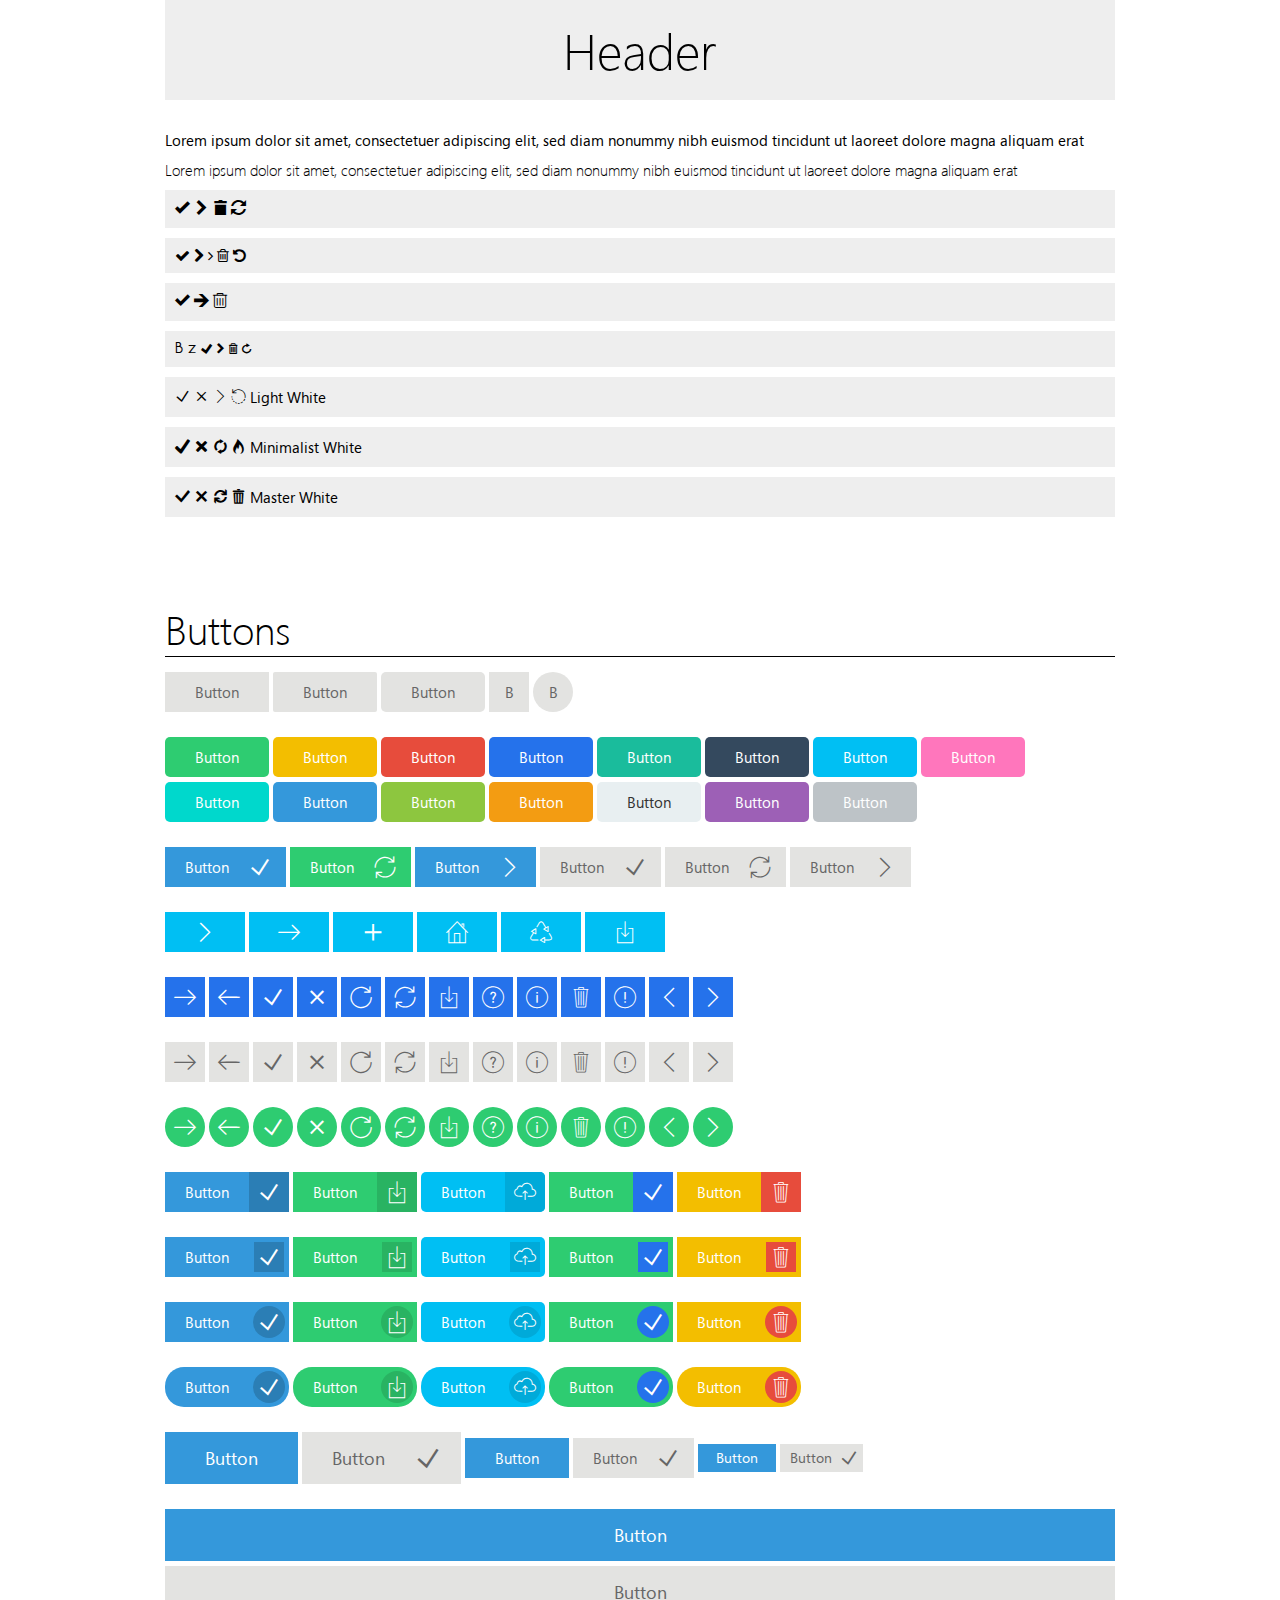
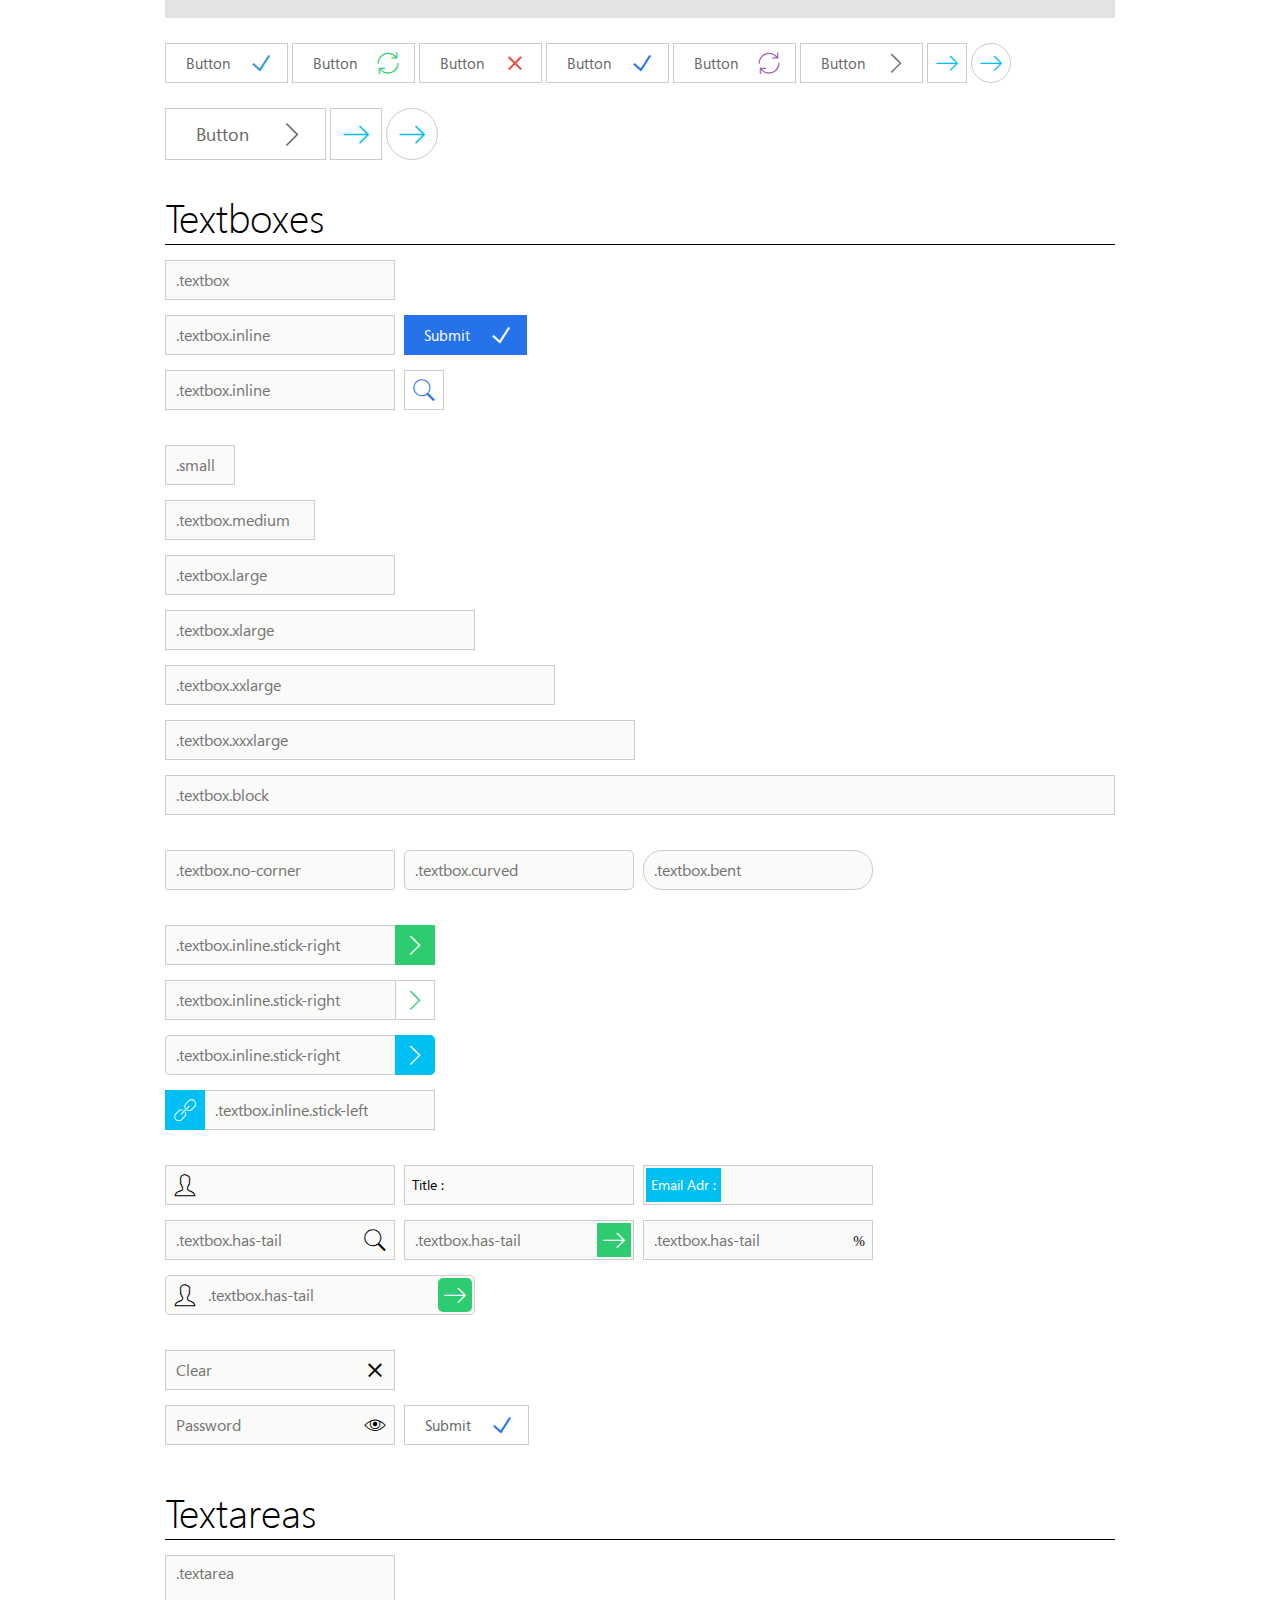
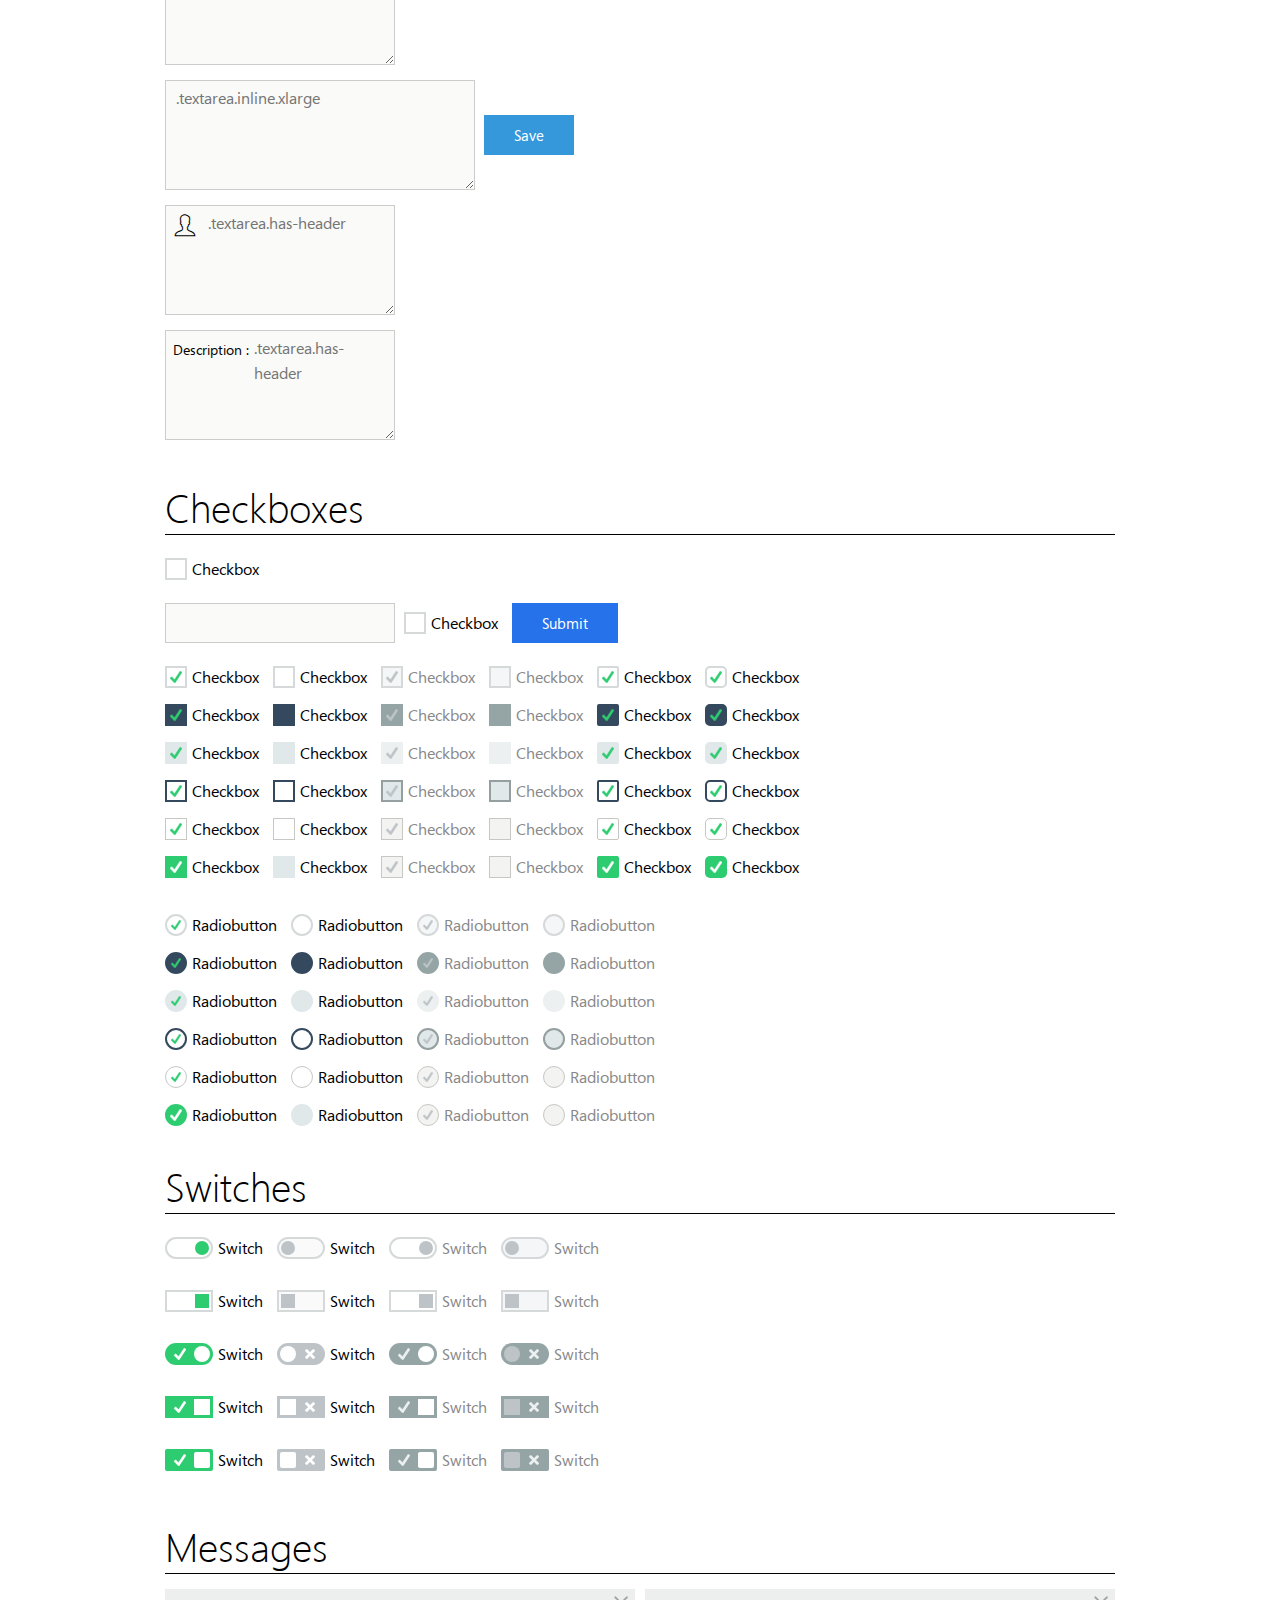
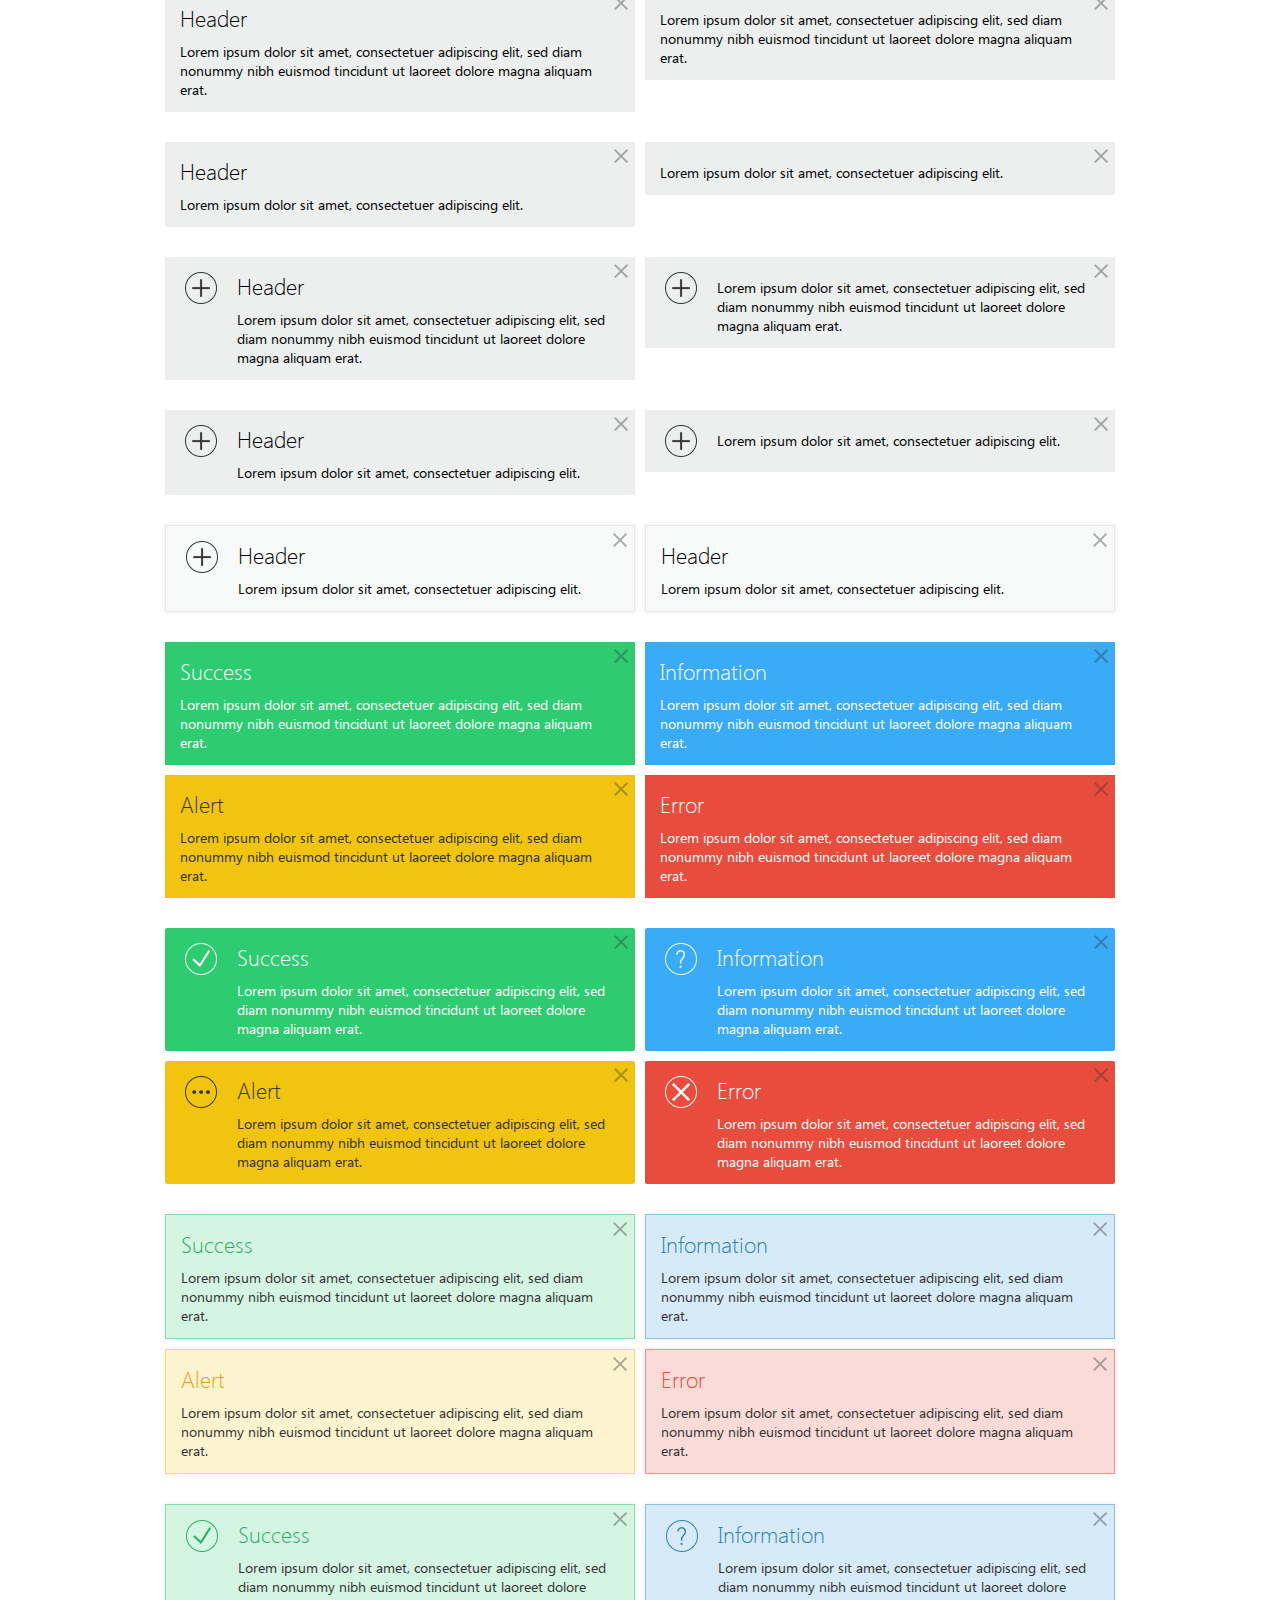
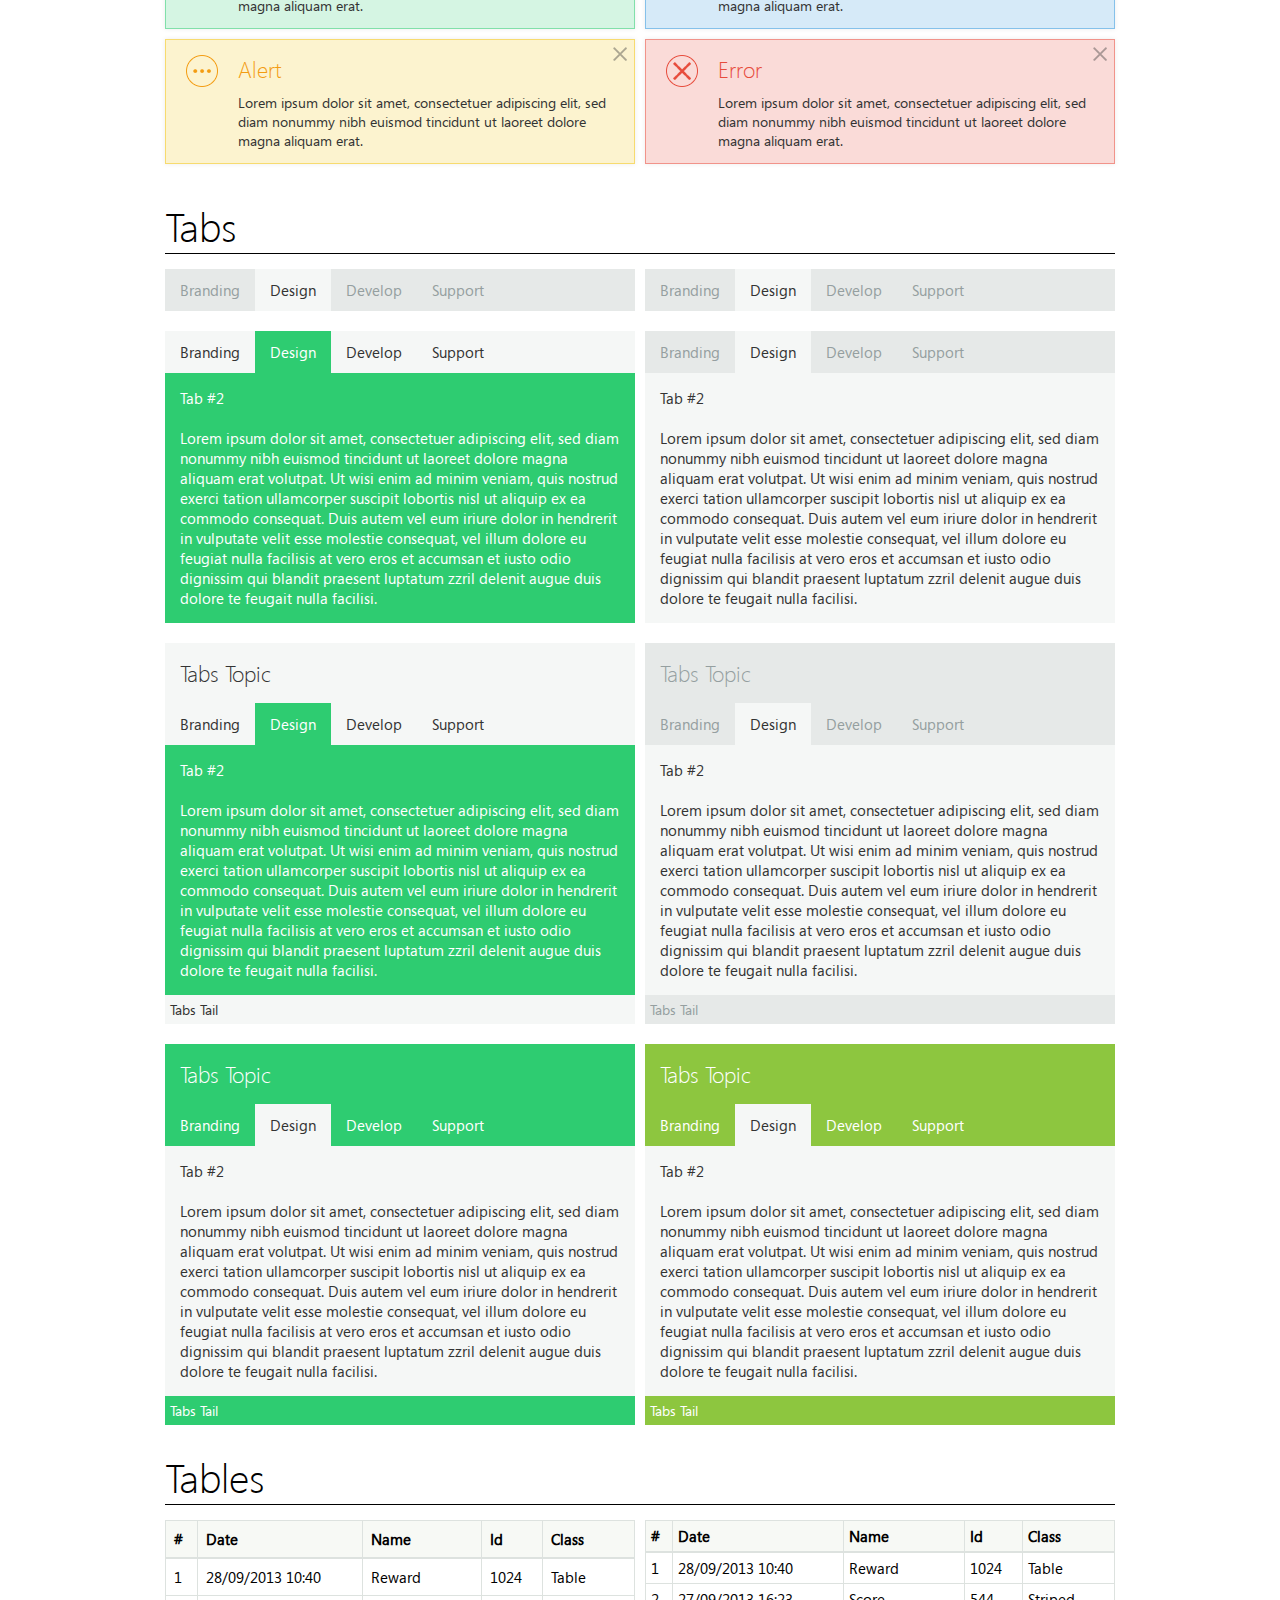
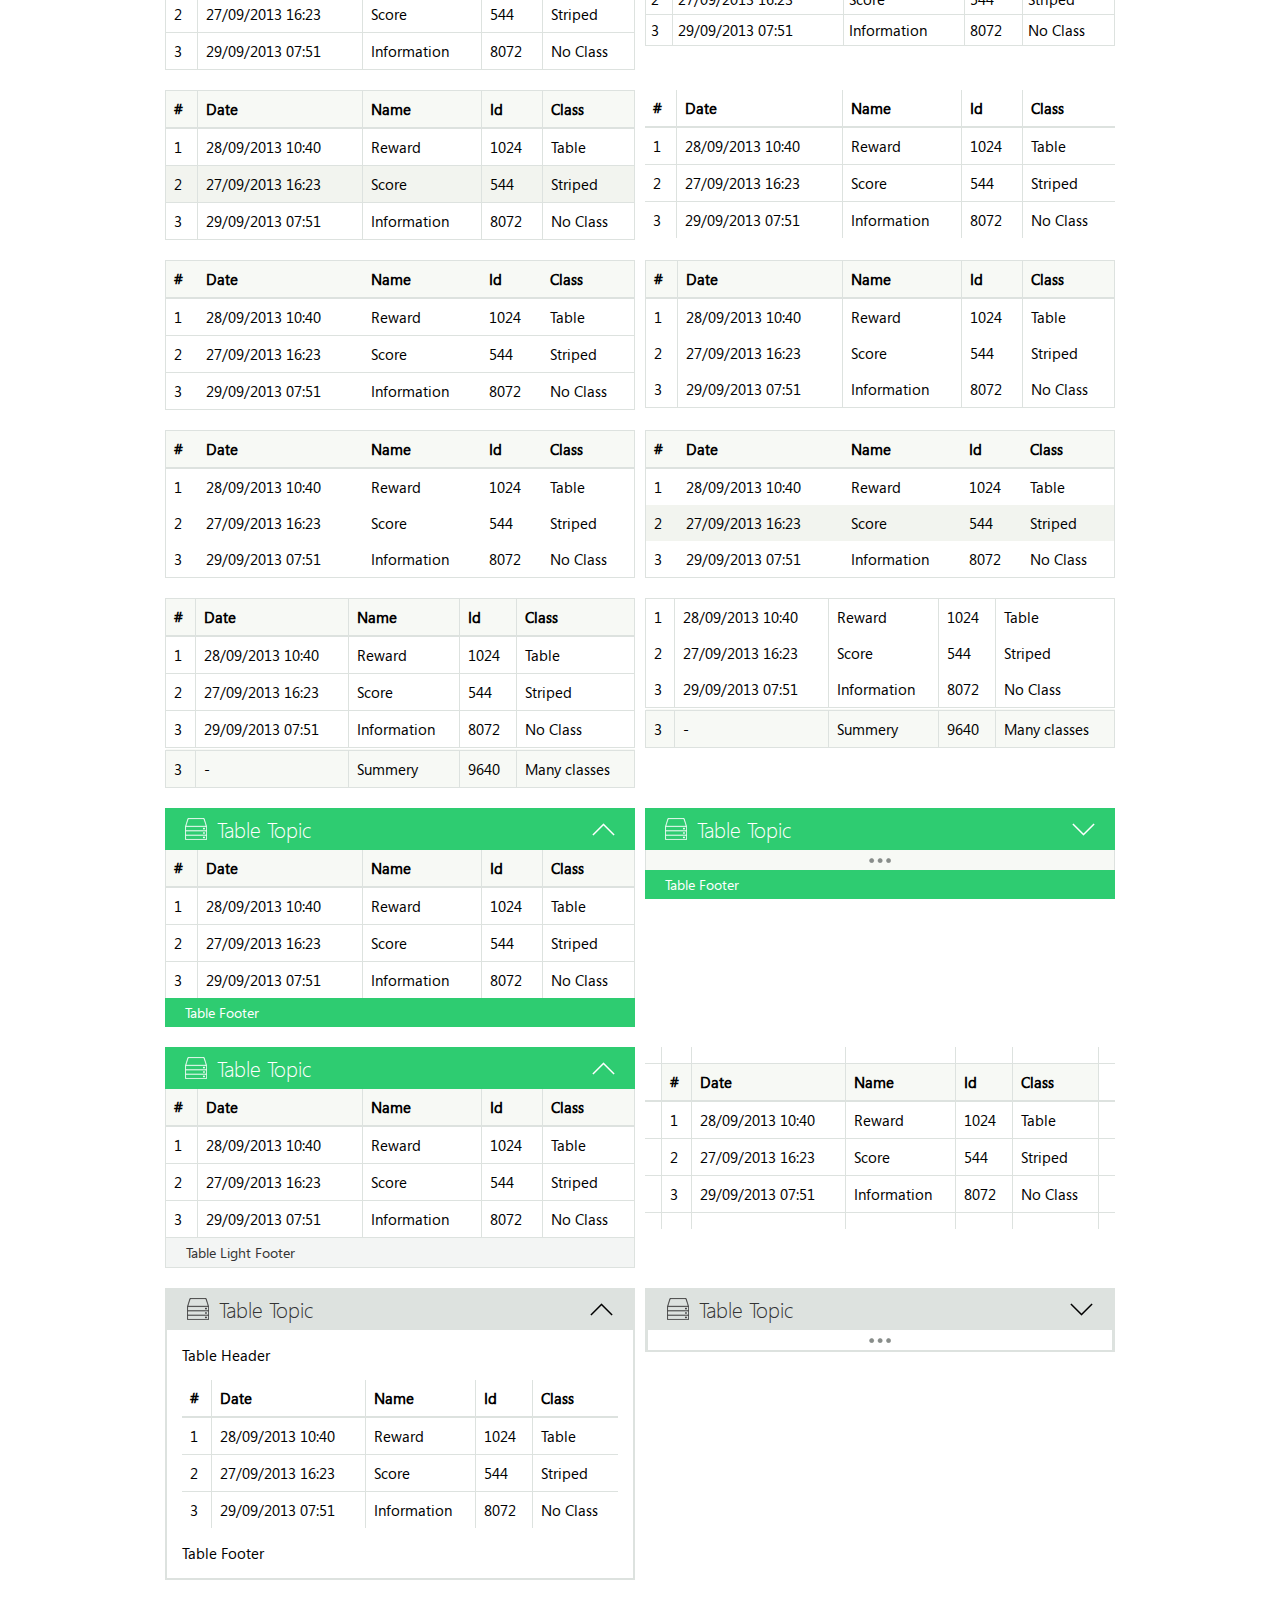
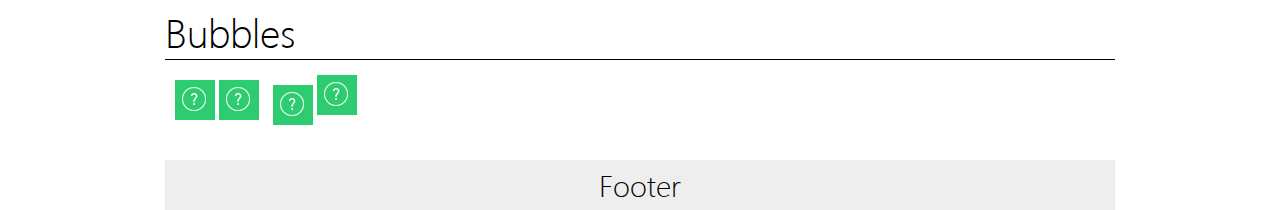
==== commit 14dceb74: "20131009_1637" ====
--- a/doc-ltr.html
+++ b/doc-ltr.html
@@ -46,9 +46,49 @@
                 <div class="grid_24" style="background-color: #eee; font: 50px segoeui-light; text-align: center; line-height: 100px; margin-bottom: 30px;">
                     <p>Header</p>
                 </div>
-                <div class="grid_24" style="height: 150px">
+                <div class="grid_24" style="margin-bottom: 50px">
                     <p style="font: 15px segoeui; padding-bottom: 10px;"> Lorem ipsum dolor sit amet, consectetuer adipiscing elit, sed diam nonummy nibh euismod tincidunt ut laoreet dolore magna aliquam erat </p>
                     <p style="font: 15px segoeui-light; padding-bottom: 10px;"> Lorem ipsum dolor sit amet, consectetuer adipiscing elit, sed diam nonummy nibh euismod tincidunt ut laoreet dolore magna aliquam erat </p>
+                    <div>
+                        <p style="font-family: if_Elusive;margin-bottom: 10px;
+background-color: #eee;
+padding: 10px;">
+                            <span>   </span>
+                        </p>
+                        <p style="font-family: if_FontAwesome;margin-bottom: 10px;
+background-color: #eee;
+padding: 10px;">
+                            <span>    </span>
+                        </p>
+                        <p style="font-family: if_Metroui;margin-bottom: 10px;
+background-color: #eee;
+padding: 10px;">
+                            <span>  </span>
+                        </p>
+                        <p style="font-family: if_LigatureSymbols;margin-bottom: 10px;
+background-color: #eee;
+padding: 10px;">
+                            <span>B z    </span>
+                        </p>
+                        <p style="font-family: sevenwhite;margin-bottom: 10px;
+background-color: #eee;
+padding: 10px;">
+                            <span>&#xe053; &#xe0ae; &#xe08d; &#xe037;</span>
+                            <span style="font-family: segoeui">Light White</span>
+                        </p>
+                        <p style="font-family: minimalistwhite;margin-bottom: 10px;
+background-color: #eee;
+padding: 10px;">
+                            <span>&#xe0c8; &#xe0bb; &#xe04a; &#xe0a0;</span>
+                            <span style="font-family: segoeui">Minimalist White</span>
+                        </p>
+                        <p style="font-family: masterwhite;margin-bottom: 10px;
+background-color: #eee;
+padding: 10px;">
+                            <span>&#xe08c; &#xe08b; &#xe054; &#xe025;</span>
+                            <span style="font-family: segoeui">Master White</span>
+                        </p>
+                    </div>
                 </div>
                 <!-- //////////////////////////////////////// Buttons //////////////////////////////////////// -->
                 <div class="grid_24">
@@ -82,116 +122,132 @@
                     </div>
                     <br />
                     <div class="prag">
-                        <input type="button" class="button sea simple-icon icon-success-w" value="Button" />
-                        <input type="button" class="button sea simple-icon icon-right-w" value="Button" />
-                        <input type="button" class="button sea simple-icon icon-help-w" value="Button" />
+                        <a class="button sea simple-icon"><span class="text">Button</span><span class="icon">&#xe053;</span></a>
+                        <a class="button success simple-icon"><span class="text">Button</span><span class="icon">&#xe013;</span></a>
+                        <a class="button sea simple-icon"><span class="text">Button</span><span class="icon">&#xe08d;</span></a>
+                        <a class="button simple-icon"><span class="text">Button</span><span class="icon">&#xe053;</span></a>
+                        <a class="button simple-icon"><span class="text">Button</span><span class="icon">&#xe013;</span></a>
+                        <a class="button simple-icon"><span class="text">Button</span><span class="icon">&#xe08d;</span></a>
                     </div>
                     <br />
                     <div class="prag">
-                        <input type="button" class="button sky center-icon icon-alert-w" value="" />
-                        <input type="button" class="button sky center-icon icon-reload-w" value="" />
-                        <input type="button" class="button sky center-icon icon-trash-w" value="" />
-                        <input type="button" class="button sky center-icon icon-forward-w" value="" />
-                        <input type="button" class="button sky center-icon icon-right-w" value="" />
-                        <input type="button" class="button sky center-icon icon-download-w" value="" />
+                        <a class="button sky center-icon"><span class="icon">&#xe08d;</span></a>
+                        <a class="button sky center-icon"><span class="icon">&#xe038;</span></a>
+                        <a class="button sky center-icon"><span class="icon">&#xe04a;</span></a>
+                        <a class="button sky center-icon"><span class="icon">&#xe080;</span></a>
+                        <a class="button sky center-icon"><span class="icon">&#xe03f;</span></a>
+                        <a class="button sky center-icon"><span class="icon">&#xe0a0;</span></a>
                     </div>
                     <br />
                     <div class="prag">
-                        <input type="button" class="button submit square center-icon icon-right-w" value="" />
-                        <input type="button" class="button submit square center-icon icon-left-w" value="" />
-                        <input type="button" class="button submit square center-icon icon-success-w" value="" />
-                        <input type="button" class="button submit square center-icon icon-error-w" value="" />
-                        <input type="button" class="button submit square center-icon icon-reload-w" value="" />
-                        <input type="button" class="button submit square center-icon icon-update-w" value="" />
-                        <input type="button" class="button submit square center-icon icon-download-w" value="" />
-                        <input type="button" class="button submit square center-icon icon-help-w" value="" />
-                        <input type="button" class="button submit square center-icon icon-info-w" value="" />
-                        <input type="button" class="button submit square center-icon icon-trash-w" value="" />
-                        <input type="button" class="button submit square center-icon icon-alert-w" value="" />
-                        <input type="button" class="button submit square center-icon icon-back-w" value="" />
-                        <input type="button" class="button submit square center-icon icon-forward-w" value="" />
+                        <a class="button submit square"><span class="icon">&#xe038;</span></a>
+                        <a class="button submit square"><span class="icon">&#xe075;</span></a>
+                        <a class="button submit square"><span class="icon">&#xe053;</span></a>
+                        <a class="button submit square"><span class="icon">&#xe0ae;</span></a>
+                        <a class="button submit square"><span class="icon">&#xe03d;</span></a>
+                        <a class="button submit square"><span class="icon">&#xe013;</span></a>
+                        <a class="button submit square"><span class="icon">&#xe0a0;</span></a>
+                        <a class="button submit square"><span class="icon">&#xe083;</span></a>
+                        <a class="button submit square"><span class="icon">&#xe07d;</span></a>
+                        <a class="button submit square"><span class="icon">&#xe01b;</span></a>
+                        <a class="button submit square"><span class="icon">&#xe0d4;</span></a>
+                        <a class="button submit square"><span class="icon">&#xe0d2;</span></a>
+                        <a class="button submit square"><span class="icon">&#xe08d;</span></a>
                     </div>
                     <br />
                     <div class="prag">
-                        <input type="button" class="button square center-icon icon-right-b" value="" />
-                        <input type="button" class="button square center-icon icon-left-b" value="" />
-                        <input type="button" class="button square center-icon icon-success-b" value="" />
-                        <input type="button" class="button square center-icon icon-error-b" value="" />
-                        <input type="button" class="button square center-icon icon-reload-b" value="" />
-                        <input type="button" class="button square center-icon icon-update-b" value="" />
-                        <input type="button" class="button square center-icon icon-download-b" value="" />
-                        <input type="button" class="button square center-icon icon-help-b" value="" />
-                        <input type="button" class="button square center-icon icon-info-b" value="" />
-                        <input type="button" class="button square center-icon icon-trash-b" value="" />
-                        <input type="button" class="button square center-icon icon-alert-b" value="" />
-                        <input type="button" class="button square center-icon icon-back-b" value="" />
-                        <input type="button" class="button square center-icon icon-forward-b" value="" />
+                        <a class="button square"><span class="icon">&#xe038;</span></a>
+                        <a class="button square"><span class="icon">&#xe075;</span></a>
+                        <a class="button square"><span class="icon">&#xe053;</span></a>
+                        <a class="button square"><span class="icon">&#xe0ae;</span></a>
+                        <a class="button square"><span class="icon">&#xe03d;</span></a>
+                        <a class="button square"><span class="icon">&#xe013;</span></a>
+                        <a class="button square"><span class="icon">&#xe0a0;</span></a>
+                        <a class="button square"><span class="icon">&#xe083;</span></a>
+                        <a class="button square"><span class="icon">&#xe07d;</span></a>
+                        <a class="button square"><span class="icon">&#xe01b;</span></a>
+                        <a class="button square"><span class="icon">&#xe0d4;</span></a>
+                        <a class="button square"><span class="icon">&#xe0d2;</span></a>
+                        <a class="button square"><span class="icon">&#xe08d;</span></a>
                     </div>
                     <br />
                     <div class="prag">
-                        <input type="button" class="button success circle center-icon icon-right-w" value="" />
-                        <input type="button" class="button success circle center-icon icon-left-w" value="" />
-                        <input type="button" class="button success circle center-icon icon-success-w" value="" />
-                        <input type="button" class="button success circle center-icon icon-error-w" value="" />
-                        <input type="button" class="button success circle center-icon icon-reload-w" value="" />
-                        <input type="button" class="button success circle center-icon icon-update-w" value="" />
-                        <input type="button" class="button success circle center-icon icon-download-w" value="" />
-                        <input type="button" class="button success circle center-icon icon-help-w" value="" />
-                        <input type="button" class="button success circle center-icon icon-info-w" value="" />
-                        <input type="button" class="button success circle center-icon icon-trash-w" value="" />
-                        <input type="button" class="button success circle center-icon icon-alert-w" value="" />
-                        <input type="button" class="button success circle center-icon icon-back-w" value="" />
-                        <input type="button" class="button success circle center-icon icon-forward-w" value="" />
+                        <a class="button success circle"><span class="icon">&#xe038;</span></a>
+                        <a class="button success circle"><span class="icon">&#xe075;</span></a>
+                        <a class="button success circle"><span class="icon">&#xe053;</span></a>
+                        <a class="button success circle"><span class="icon">&#xe0ae;</span></a>
+                        <a class="button success circle"><span class="icon">&#xe03d;</span></a>
+                        <a class="button success circle"><span class="icon">&#xe013;</span></a>
+                        <a class="button success circle"><span class="icon">&#xe0a0;</span></a>
+                        <a class="button success circle"><span class="icon">&#xe083;</span></a>
+                        <a class="button success circle"><span class="icon">&#xe07d;</span></a>
+                        <a class="button success circle"><span class="icon">&#xe01b;</span></a>
+                        <a class="button success circle"><span class="icon">&#xe0d4;</span></a>
+                        <a class="button success circle"><span class="icon">&#xe0d2;</span></a>
+                        <a class="button success circle"><span class="icon">&#xe08d;</span></a>
                     </div>
                     <br />
                     <div class="prag">
-                        <a type="button" class="button pair-icon sea icon-reload-w">Button</a>
-                        <a type="button" class="button pair-icon success no-corner icon-reload-w">Button</a>
-                        <a type="button" class="button pair-icon alert curved icon-reload-w">Button</a>
-                        <a type="button" class="button pair-icon submit icon-info-w icon-alert">Button</a>
-                        <a type="button" class="button pair-icon sea no-corner icon-success-w icon-toxic">Button</a>
-                        <a type="button" class="button pair-icon sky curved icon-info-w icon-sunset">Button</a>
+                        <a class="button pair-icon sea"><span class="text">Button</span><span class="icon">&#xe053;</span></a>
+                        <a class="button pair-icon success"><span class="text">Button</span><span class="icon">&#xe0a0;</span></a>
+                        <a class="button pair-icon sky curved"><span class="text">Button</span><span class="icon">&#xe0b8;</span></a>
+                        <a class="button pair-icon success"><span class="text">Button</span><span class="icon submit">&#xe053;</span></a>
+                        <a class="button pair-icon alert"><span class="text">Button</span><span class="icon error">&#xe01b;</span></a>
                     </div>
                     <br />
                     <div class="prag">
-                        <a type="button" class="button pair-icon box-icon sea icon-reload-w">Button</a>
-                        <a type="button" class="button pair-icon box-icon success no-corner icon-reload-w">Button</a>
-                        <a type="button" class="button pair-icon box-icon alert curved icon-reload-w">Button</a>
-                        <a type="button" class="button pair-icon box-icon submit icon-info-w icon-sea">Button</a>
-                        <a type="button" class="button pair-icon box-icon toxic no-corner icon-success-w icon-success">Button</a>
-                        <a type="button" class="button pair-icon box-icon sunset curved icon-info-w icon-alert">Button</a>
+                        <a class="button pair-icon box-icon sea"><span class="text">Button</span><span class="icon">&#xe053;</span></a>
+                        <a class="button pair-icon box-icon success"><span class="text">Button</span><span class="icon">&#xe0a0;</span></a>
+                        <a class="button pair-icon box-icon sky curved"><span class="text">Button</span><span class="icon">&#xe0b8;</span></a>
+                        <a class="button pair-icon box-icon success"><span class="text">Button</span><span class="icon submit">&#xe053;</span></a>
+                        <a class="button pair-icon box-icon alert"><span class="text">Button</span><span class="icon error">&#xe01b;</span></a>
                     </div>
                     <br />
                     <div class="prag">
-                        <a type="button" class="button pair-icon circle-icon sea icon-reload-w">Button</a>
-                        <a type="button" class="button pair-icon circle-icon success no-corner icon-reload-w">Button</a>
-                        <a type="button" class="button pair-icon circle-icon alert curved icon-reload-w">Button</a>
-                        <a type="button" class="button pair-icon circle-icon submit icon-info-w icon-sea">Button</a>
-                        <a type="button" class="button pair-icon circle-icon toxic no-corner icon-success-w icon-success">Button</a>
-                        <a type="button" class="button pair-icon circle-icon sunset curved icon-info-w icon-alert">Button</a>
+                        <a class="button pair-icon circle-icon sea"><span class="text">Button</span><span class="icon">&#xe053;</span></a>
+                        <a class="button pair-icon circle-icon success"><span class="text">Button</span><span class="icon">&#xe0a0;</span></a>
+                        <a class="button pair-icon circle-icon sky curved"><span class="text">Button</span><span class="icon">&#xe0b8;</span></a>
+                        <a class="button pair-icon circle-icon success"><span class="text">Button</span><span class="icon submit">&#xe053;</span></a>
+                        <a class="button pair-icon circle-icon alert"><span class="text">Button</span><span class="icon error">&#xe01b;</span></a>
                     </div>
                     <br />
                     <div class="prag">
-                        <a type="button" class="button pair-icon circle-icon bent sea icon-reload-w">Button</a>
-                        <a type="button" class="button pair-icon circle-icon bent success icon-reload-w">Button</a>
-                        <a type="button" class="button pair-icon circle-icon bent alert icon-reload-w">Button</a>
-                        <a type="button" class="button pair-icon circle-icon bent submit icon-info-w icon-sea">Button</a>
-                        <a type="button" class="button pair-icon circle-icon bent toxic icon-success-w icon-success">Button</a>
-                        <a type="button" class="button pair-icon circle-icon bent sunset icon-info-w icon-alert">Button</a>
+                        <a class="button pair-icon circle-icon bent sea"><span class="text">Button</span><span class="icon">&#xe053;</span></a>
+                        <a class="button pair-icon circle-icon bent success"><span class="text">Button</span><span class="icon">&#xe0a0;</span></a>
+                        <a class="button pair-icon circle-icon bent sky curved"><span class="text">Button</span><span class="icon">&#xe0b8;</span></a>
+                        <a class="button pair-icon circle-icon bent success"><span class="text">Button</span><span class="icon submit">&#xe053;</span></a>
+                        <a class="button pair-icon circle-icon bent alert"><span class="text">Button</span><span class="icon error">&#xe01b;</span></a>
                     </div>
                     <br />
                     <div class="prag">
-                        <input type="button" class="button sea simple-icon icon-right-w large" value="Button" />
-                        <input type="button" class="button large" value="Button" />
-                        <input type="button" class="button sea simple-icon icon-right-w" value="Button" />
-                        <input type="button" class="button" value="Button" />
-                        <input type="button" class="button sea simple-icon icon-right-w small" value="Button" />
-                        <input type="button" class="button small" value="Button" />
+                        <a class="button sea large">Button</a>
+                        <a class="button simple-icon large"><span class="text">Button</span><span class="icon">&#xe053;</span></a>
+                        <a class="button sea">Button</a>
+                        <a class="button simple-icon"><span class="text">Button</span><span class="icon">&#xe053;</span></a>
+                        <a class="button sea small">Button</a>
+                        <a class="button simple-icon small"><span class="text">Button</span><span class="icon">&#xe053;</span></a>
                     </div>
                     <br />
                     <div class="prag">
                         <a type="button" class="button large block sea">Button</a>
                         <a type="button" class="button large block">Button</a>
+                    </div>
+                    <br />
+                    <div class="prag">
+                        <a class="button bordered simple-icon sea"><span class="text">Button</span><span class="icon">&#xe053;</span></a>
+                        <a class="button bordered simple-icon success"><span class="text">Button</span><span class="icon">&#xe013;</span></a>
+                        <a class="button bordered simple-icon error"><span class="text">Button</span><span class="icon">&#xe0ae;</span></a>
+                        <a class="button bordered simple-icon submit"><span class="text">Button</span><span class="icon">&#xe053;</span></a>
+                        <a class="button bordered simple-icon purple"><span class="text">Button</span><span class="icon">&#xe013;</span></a>
+                        <a class="button bordered simple-icon"><span class="text">Button</span><span class="icon">&#xe08d;</span></a>
+                        <a class="button bordered square sky"><span class="icon">&#xe038;</span></a>
+                        <a class="button bordered circle sky"><span class="icon">&#xe038;</span></a>
+                    </div>
+                    <br />
+                    <div class="prag">
+                        <a class="button bordered simple-icon large"><span class="text">Button</span><span class="icon">&#xe08d;</span></a>
+                        <a class="button bordered square sky large"><span class="icon">&#xe038;</span></a>
+                        <a class="button bordered circle sky large"><span class="icon">&#xe038;</span></a>
                     </div>
                 </div>
                 <!-- //////////////////////////////////////// Textboxes //////////////////////////////////////// -->
@@ -201,7 +257,11 @@
                         <p><input type="text" class="textbox" placeholder=".textbox" /></p>
                         <p class="formrow">
                             <input type="text" class="textbox inline" placeholder=".textbox.inline" />
-                            <input type="button" class="button sea" value="Submit" />
+                            <a class="button submit simple-icon"><span class="text">Submit</span><span class="icon">&#xe053;</span></a>
+                        </p>
+                        <p class="formrow">
+                            <input type="text" class="textbox inline" placeholder=".textbox.inline" />
+                            <a class="button bordered square submit"><span class="icon">&#xe031;</span></a>
                         </p>
                         <br />
                         <p>
@@ -234,57 +294,49 @@
                         <br />
                         <p class="formrow">
                             <input type="text" class="textbox inline stick-right" placeholder=".textbox.inline.stick-right" />
-                            <input type="button" class="button sky square" value="S" />
-                        </p>
-                        <p class="formrow">
-                            <input type="text" class="textbox inline no-corner stick-right" placeholder=".textbox.inline.stick-right" style="margin-right: -14px" />
-                            <a type="button" class="button success square no-corner center-icon icon-help-w bubble bubble-lefttop sticker-right"></a>
+                            <a class="button square success"><span class="icon">&#xe08d;</span></a>
                         </p>
                         <p class="formrow">
                             <input type="text" class="textbox inline stick-right" placeholder=".textbox.inline.stick-right" />
-                            <span class="button sky square curved sticker-right">
-                                <img alt="iconicbutton" src="style/images/arrow-right-thin.png" />
-                            </span>
+                            <a class="button bordered square success"><span class="icon">&#xe08d;</span></a>
                         </p>
                         <p class="formrow">
-                            <label class="button sky square curved sticker-left" for="textbox201309071403">
-                                <img alt="iconicbutton" src="style/images/setting-thin.png" />
+                            <input type="text" class="textbox inline curved stick-right" placeholder=".textbox.inline.stick-right" />
+                            <a class="button square sky curved sticker-right"><span class="icon">&#xe08d;</span></a>
+                        </p>
+                        <p class="formrow">
+                            <label class="button sky square sticker-left" for="textbox201309071403">
+                                <span class="icon">&#xe070;</span>
                             </label>
                             <input type="text" class="textbox inline stick-left" placeholder=".textbox.inline.stick-left" id="textbox201309071403" />
                         </p>
                         <br />
                         <div>
                             <div class="textbox-container">
-                                <label class="textbox-head" for="textbox201309080851">
-                                    <img src="style/images/user-male-22.png" />
-                                </label>
-                                <input type="text" class="textbox has-head" placeholder=".textbox.has-head" id="textbox201309080851" />
+                                <label class="textbox-head" for="textbox201309080851">&#xe067;</label>
+                                <input type="text" class="textbox has-head" id="textbox201309080851" />
                             </div>
                             <div class="textbox-container">
                                 <label class="textbox-head text" for="textbox201309081116">
                                     Title :
                                 </label>
-                                <input type="text" class="textbox has-head" placeholder=".textbox.has-head" id="textbox201309081116" />
+                                <input type="text" class="textbox has-head" id="textbox201309081116" />
                             </div>
                             <div class="textbox-container">
-                                <label class="textbox-head text" for="textbox201309081116" style="background-color: #ff76bc;color: #fff;">
+                                <label class="textbox-head text" for="textbox201309081116" style="background-color: #00bff3;color: #fff;">
                                     Email Adr :
                                 </label>
-                                <input type="text" class="textbox has-head" placeholder=".textbox.has-head" id="textbox201309081116" />
+                                <input type="text" class="textbox has-head" id="textbox201309081116" />
                             </div>
                         </div>
                         <div>
                             <div class="textbox-container">
                                 <input type="text" class="textbox has-tail" placeholder=".textbox.has-tail" />
-                                <span class="textbox-tail">
-                                    <img src="style/images/search-23px.png" />
-                                </span>
+                                <span class="textbox-tail">&#xe031;</span>
                             </div>
                             <div class="textbox-container">
                                 <input type="text" class="textbox has-tail" placeholder=".textbox.has-tail" />
-                                <span class="button square success textbox-tail">
-                                    <img alt="iconicbutton" src="style/images/arrow-right-thin.png" />
-                                </span>
+                                <span class="button square success textbox-tail">&#xe038;</span>
                             </div>
                             <div class="textbox-container">
                                 <input type="text" class="textbox has-tail" placeholder=".textbox.has-tail" />
@@ -295,33 +347,25 @@
                         </div>
                         <div>
                             <div class="textbox-container">
-                                <label class="textbox-head" for="textbox201309080851">
-                                    <img src="style/images/user-male-22.png" />
-                                </label>
+                                <label class="textbox-head" for="textbox201309080851">&#xe067;</label>
                                 <input type="text" class="textbox curved xlarge has-head has-tail" placeholder=".textbox.has-tail" />
-                                <span class="button square success curved textbox-tail">
-                                    <img alt="iconicbutton" src="style/images/arrow-right-thin.png" />
-                                </span>
+                                <span class="button square success textbox-tail curved">&#xe038;</span>
                             </div>
                         </div>
                         <br />
                         <div>
                             <div class="textbox-container">
                                 <input type="text" class="textbox has-tail" placeholder="Clear" />
-                                <span class="textbox-tail clear-textbox">
-                                    <img src="style/images/cancel-thin-black16.png" />
-                                </span>
+                                <span class="textbox-tail clear-textbox">&#xe0ae;</span>
                             </div>
                         </div>
                         <div class="formrow">
                             <div class="textbox-container inline">
                                 <input type="password" class="textbox has-tail" placeholder="Password" />
-                                <span class="textbox-tail show-password">
-                                    <img alt="showpass" src="style/images/showpass-25.png" />
-                                </span>
-                            </div>
-                            <a class="button simple-icon success icon-success-w">
-                                <span>Save</span>
+                                <span class="textbox-tail show-password">&#xe00d;</span>
+                            </div>
+                            <a class="button submit simple-icon bordered">
+                                <span class="text">Submit</span><span class="icon">&#xe053;</span>
                             </a>
                         </div>
                     </div>
@@ -336,9 +380,7 @@
                     </p>
                     <div>
                         <div class="textarea-container">
-                            <label class="textarea-head" for="textarea201309081506">
-                                <img src="style/images/user-male-22.png" />
-                            </label>
+                            <label class="textarea-head" for="textarea201309081506">&#xe067;</label>
                             <textarea class="textarea has-head" placeholder=".textarea.has-header" id="textarea201309081506"></textarea>
                         </div>
                     </div>
@@ -1184,72 +1226,72 @@
                     <div class="grid_12 alpha">
                         <table class="table">
                             <thead>
-                                <tr>
-                                    <th>#</th>
-                                    <th>Date</th>
-                                    <th>Name</th>
-                                    <th>Id</th>
-                                    <th>Class</th>
-                                </tr>
+                            <tr>
+                                <th>#</th>
+                                <th>Date</th>
+                                <th>Name</th>
+                                <th>Id</th>
+                                <th>Class</th>
+                            </tr>
                             </thead>
                             <tbody>
-                                <tr>
-                                    <td>1</td>
-                                    <td>28/09/2013 10:40</td>
-                                    <td>Reward</td>
-                                    <td>1024</td>
-                                    <td>Table</td>
-                                </tr>
-                                <tr>
-                                    <td>2</td>
-                                    <td>27/09/2013 16:23</td>
-                                    <td>Score</td>
-                                    <td>544</td>
-                                    <td>Striped</td>
-                                </tr>
-                                <tr>
-                                    <td>3</td>
-                                    <td>29/09/2013 07:51</td>
-                                    <td>Information</td>
-                                    <td>8072</td>
-                                    <td>No Class</td>
-                                </tr>
+                            <tr>
+                                <td>1</td>
+                                <td>28/09/2013 10:40</td>
+                                <td>Reward</td>
+                                <td>1024</td>
+                                <td>Table</td>
+                            </tr>
+                            <tr>
+                                <td>2</td>
+                                <td>27/09/2013 16:23</td>
+                                <td>Score</td>
+                                <td>544</td>
+                                <td>Striped</td>
+                            </tr>
+                            <tr>
+                                <td>3</td>
+                                <td>29/09/2013 07:51</td>
+                                <td>Information</td>
+                                <td>8072</td>
+                                <td>No Class</td>
+                            </tr>
                             </tbody>
                         </table>
                     </div>
                     <div class="grid_12 omega">
                         <table class="table censored">
                             <thead>
-                                <tr>
-                                    <th>#</th>
-                                    <th>Date</th>
-                                    <th>Name</th>
-                                    <th>Id</th>
-                                    <th>Class</th>
-                                </tr>
+                            <tr>
+                                <th>#</th>
+                                <th>Date</th>
+                                <th>Name</th>
+                                <th>Id</th>
+                                <th>Class</th>
+                            </tr>
                             </thead>
                             <tbody>
-                                <tr>
-                                    <td>1</td>
-                                    <td>28/09/2013 10:40</td>
-                                    <td>Reward</td>
-                                    <td>1024</td>
-                                    <td>Table</td>
-                                </tr>
-                                <tr>
-                                    <td>2</td>
-                                    <td>27/09/2013 16:23</td>
-                                    <td>Score</td>
-                                    <td>544</td>
-                                    <td>Striped</td>
-                                </tr>
-                                <tr>
-                                    <td>3</td>
-                                    <td>29/09/2013 07:51</td>
-                                    <td>Information</td>
-                                    <td>8072</td>
-                                    <td>No Class</td>
-                                </tr>
+                            <tr>
+                                <td>1</td>
+                                <td>28/09/2013 10:40</td>
+                                <td>Reward</td>
+                                <td>1024</td>
+                                <td>Table</td>
+                            </tr>
+                            <tr>
+                                <td>2</td>
+                                <td>27/09/2013 16:23</td>
+                                <td>Score</td>
+                                <td>544</td>
+                                <td>Striped</td>
+                            </tr>
+                            <tr>
+                                <td>3</td>
+                                <td>29/09/2013 07:51</td>
+                                <td>Information</td>
+                                <td>8072</td>
+                                <td>No Class</td>
+                            </tr>
                             </tbody>
                         </table>
                     </div>
@@ -1257,72 +1299,72 @@
                     <div class="grid_12 alpha">
                         <table class="table striped">
                             <thead>
-                                <tr>
-                                    <th>#</th>
-                                    <th>Date</th>
-                                    <th>Name</th>
-                                    <th>Id</th>
-                                    <th>Class</th>
-                                </tr>
+                            <tr>
+                                <th>#</th>
+                                <th>Date</th>
+                                <th>Name</th>
+                                <th>Id</th>
+                                <th>Class</th>
+                            </tr>
                             </thead>
                             <tbody>
-                                <tr>
-                                    <td>1</td>
-                                    <td>28/09/2013 10:40</td>
-                                    <td>Reward</td>
-                                    <td>1024</td>
-                                    <td>Table</td>
-                                </tr>
-                                <tr>
-                                    <td>2</td>
-                                    <td>27/09/2013 16:23</td>
-                                    <td>Score</td>
-                                    <td>544</td>
-                                    <td>Striped</td>
-                                </tr>
-                                <tr>
-                                    <td>3</td>
-                                    <td>29/09/2013 07:51</td>
-                                    <td>Information</td>
-                                    <td>8072</td>
-                                    <td>No Class</td>
-                                </tr>
+                            <tr>
+                                <td>1</td>
+                                <td>28/09/2013 10:40</td>
+                                <td>Reward</td>
+                                <td>1024</td>
+                                <td>Table</td>
+                            </tr>
+                            <tr>
+                                <td>2</td>
+                                <td>27/09/2013 16:23</td>
+                                <td>Score</td>
+                                <td>544</td>
+                                <td>Striped</td>
+                            </tr>
+                            <tr>
+                                <td>3</td>
+                                <td>29/09/2013 07:51</td>
+                                <td>Information</td>
+                                <td>8072</td>
+                                <td>No Class</td>
+                            </tr>
                             </tbody>
                         </table>
                     </div>
                     <div class="grid_12 omega">
                         <table class="table no-border">
                             <thead>
-                                <tr>
-                                    <th>#</th>
-                                    <th>Date</th>
-                                    <th>Name</th>
-                                    <th>Id</th>
-                                    <th>Class</th>
-                                </tr>
+                            <tr>
+                                <th>#</th>
+                                <th>Date</th>
+                                <th>Name</th>
+                                <th>Id</th>
+                                <th>Class</th>
+                            </tr>
                             </thead>
                             <tbody>
-                                <tr>
-                                    <td>1</td>
-                                    <td>28/09/2013 10:40</td>
-                                    <td>Reward</td>
-                                    <td>1024</td>
-                                    <td>Table</td>
-                                </tr>
-                                <tr>
-                                    <td>2</td>
-                                    <td>27/09/2013 16:23</td>
-                                    <td>Score</td>
-                                    <td>544</td>
-                                    <td>Striped</td>
-                                </tr>
-                                <tr>
-                                    <td>3</td>
-                                    <td>29/09/2013 07:51</td>
-                                    <td>Information</td>
-                                    <td>8072</td>
-                                    <td>No Class</td>
-                                </tr>
+                            <tr>
+                                <td>1</td>
+                                <td>28/09/2013 10:40</td>
+                                <td>Reward</td>
+                                <td>1024</td>
+                                <td>Table</td>
+                            </tr>
+                            <tr>
+                                <td>2</td>
+                                <td>27/09/2013 16:23</td>
+                                <td>Score</td>
+                                <td>544</td>
+                                <td>Striped</td>
+                            </tr>
+                            <tr>
+                                <td>3</td>
+                                <td>29/09/2013 07:51</td>
+                                <td>Information</td>
+                                <td>8072</td>
+                                <td>No Class</td>
+                            </tr>
                             </tbody>
                         </table>
                     </div>
@@ -1330,72 +1372,72 @@
                     <div class="grid_12 alpha">
                         <table class="table monolith-row">
                             <thead>
-                                <tr>
-                                    <th>#</th>
-                                    <th>Date</th>
-                                    <th>Name</th>
-                                    <th>Id</th>
-                                    <th>Class</th>
-                                </tr>
+                            <tr>
+                                <th>#</th>
+                                <th>Date</th>
+                                <th>Name</th>
+                                <th>Id</th>
+                                <th>Class</th>
+                            </tr>
                             </thead>
                             <tbody>
-                                <tr>
-                                    <td>1</td>
-                                    <td>28/09/2013 10:40</td>
-                                    <td>Reward</td>
-                                    <td>1024</td>
-                                    <td>Table</td>
-                                </tr>
-                                <tr>
-                                    <td>2</td>
-                                    <td>27/09/2013 16:23</td>
-                                    <td>Score</td>
-                                    <td>544</td>
-                                    <td>Striped</td>
-                                </tr>
-                                <tr>
-                                    <td>3</td>
-                                    <td>29/09/2013 07:51</td>
-                                    <td>Information</td>
-                                    <td>8072</td>
-                                    <td>No Class</td>
-                                </tr>
+                            <tr>
+                                <td>1</td>
+                                <td>28/09/2013 10:40</td>
+                                <td>Reward</td>
+                                <td>1024</td>
+                                <td>Table</td>
+                            </tr>
+                            <tr>
+                                <td>2</td>
+                                <td>27/09/2013 16:23</td>
+                                <td>Score</td>
+                                <td>544</td>
+                                <td>Striped</td>
+                            </tr>
+                            <tr>
+                                <td>3</td>
+                                <td>29/09/2013 07:51</td>
+                                <td>Information</td>
+                                <td>8072</td>
+                                <td>No Class</td>
+                            </tr>
                             </tbody>
                         </table>
                     </div>
                     <div class="grid_12 omega">
                         <table class="table monolith-column">
                             <thead>
-                                <tr>
-                                    <th>#</th>
-                                    <th>Date</th>
-                                    <th>Name</th>
-                                    <th>Id</th>
-                                    <th>Class</th>
-                                </tr>
+                            <tr>
+                                <th>#</th>
+                                <th>Date</th>
+                                <th>Name</th>
+                                <th>Id</th>
+                                <th>Class</th>
+                            </tr>
                             </thead>
                             <tbody>
-                                <tr>
-                                    <td>1</td>
-                                    <td>28/09/2013 10:40</td>
-                                    <td>Reward</td>
-                                    <td>1024</td>
-                                    <td>Table</td>
-                                </tr>
-                                <tr>
-                                    <td>2</td>
-                                    <td>27/09/2013 16:23</td>
-                                    <td>Score</td>
-                                    <td>544</td>
-                                    <td>Striped</td>
-                                </tr>
-                                <tr>
-                                    <td>3</td>
-                                    <td>29/09/2013 07:51</td>
-                                    <td>Information</td>
-                                    <td>8072</td>
-                                    <td>No Class</td>
-                                </tr>
+                            <tr>
+                                <td>1</td>
+                                <td>28/09/2013 10:40</td>
+                                <td>Reward</td>
+                                <td>1024</td>
+                                <td>Table</td>
+                            </tr>
+                            <tr>
+                                <td>2</td>
+                                <td>27/09/2013 16:23</td>
+                                <td>Score</td>
+                                <td>544</td>
+                                <td>Striped</td>
+                            </tr>
+                            <tr>
+                                <td>3</td>
+                                <td>29/09/2013 07:51</td>
+                                <td>Information</td>
+                                <td>8072</td>
+                                <td>No Class</td>
+                            </tr>
                             </tbody>
                         </table>
                     </div>
@@ -1403,72 +1445,72 @@
                     <div class="grid_12 alpha">
                         <table class="table monolith-row monolith-column">
                             <thead>
-                                <tr>
-                                    <th>#</th>
-                                    <th>Date</th>
-                                    <th>Name</th>
-                                    <th>Id</th>
-                                    <th>Class</th>
-                                </tr>
+                            <tr>
+                                <th>#</th>
+                                <th>Date</th>
+                                <th>Name</th>
+                                <th>Id</th>
+                                <th>Class</th>
+                            </tr>
                             </thead>
                             <tbody>
-                                <tr>
-                                    <td>1</td>
-                                    <td>28/09/2013 10:40</td>
-                                    <td>Reward</td>
-                                    <td>1024</td>
-                                    <td>Table</td>
-                                </tr>
-                                <tr>
-                                    <td>2</td>
-                                    <td>27/09/2013 16:23</td>
-                                    <td>Score</td>
-                                    <td>544</td>
-                                    <td>Striped</td>
-                                </tr>
-                                <tr>
-                                    <td>3</td>
-                                    <td>29/09/2013 07:51</td>
-                                    <td>Information</td>
-                                    <td>8072</td>
-                                    <td>No Class</td>
-                                </tr>
+                            <tr>
+                                <td>1</td>
+                                <td>28/09/2013 10:40</td>
+                                <td>Reward</td>
+                                <td>1024</td>
+                                <td>Table</td>
+                            </tr>
+                            <tr>
+                                <td>2</td>
+                                <td>27/09/2013 16:23</td>
+                                <td>Score</td>
+                                <td>544</td>
+                                <td>Striped</td>
+                            </tr>
+                            <tr>
+                                <td>3</td>
+                                <td>29/09/2013 07:51</td>
+                                <td>Information</td>
+                                <td>8072</td>
+                                <td>No Class</td>
+                            </tr>
                             </tbody>
                         </table>
                     </div>
                     <div class="grid_12 omega">
                         <table class="table monolith-row monolith-column striped">
                             <thead>
-                                <tr>
-                                    <th>#</th>
-                                    <th>Date</th>
-                                    <th>Name</th>
-                                    <th>Id</th>
-                                    <th>Class</th>
-                                </tr>
+                            <tr>
+                                <th>#</th>
+                                <th>Date</th>
+                                <th>Name</th>
+                                <th>Id</th>
+                                <th>Class</th>
+                            </tr>
                             </thead>
                             <tbody>
-                                <tr>
-                                    <td>1</td>
-                                    <td>28/09/2013 10:40</td>
-                                    <td>Reward</td>
-                                    <td>1024</td>
-                                    <td>Table</td>
-                                </tr>
-                                <tr>
-                                    <td>2</td>
-                                    <td>27/09/2013 16:23</td>
-                                    <td>Score</td>
-                                    <td>544</td>
-                                    <td>Striped</td>
-                                </tr>
-                                <tr>
-                                    <td>3</td>
-                                    <td>29/09/2013 07:51</td>
-                                    <td>Information</td>
-                                    <td>8072</td>
-                                    <td>No Class</td>
-                                </tr>
+                            <tr>
+                                <td>1</td>
+                                <td>28/09/2013 10:40</td>
+                                <td>Reward</td>
+                                <td>1024</td>
+                                <td>Table</td>
+                            </tr>
+                            <tr>
+                                <td>2</td>
+                                <td>27/09/2013 16:23</td>
+                                <td>Score</td>
+                                <td>544</td>
+                                <td>Striped</td>
+                            </tr>
+                            <tr>
+                                <td>3</td>
+                                <td>29/09/2013 07:51</td>
+                                <td>Information</td>
+                                <td>8072</td>
+                                <td>No Class</td>
+                            </tr>
                             </tbody>
                         </table>
                     </div>
@@ -1476,77 +1518,77 @@
                     <div class="grid_12 alpha">
                         <table class="table">
                             <thead>
-                                <tr>
-                                    <th>#</th>
-                                    <th>Date</th>
-                                    <th>Name</th>
-                                    <th>Id</th>
-                                    <th>Class</th>
-                                </tr>
+                            <tr>
+                                <th>#</th>
+                                <th>Date</th>
+                                <th>Name</th>
+                                <th>Id</th>
+                                <th>Class</th>
+                            </tr>
                             </thead>
                             <tbody>
-                                <tr>
-                                    <td>1</td>
-                                    <td>28/09/2013 10:40</td>
-                                    <td>Reward</td>
-                                    <td>1024</td>
-                                    <td>Table</td>
-                                </tr>
-                                <tr>
-                                    <td>2</td>
-                                    <td>27/09/2013 16:23</td>
-                                    <td>Score</td>
-                                    <td>544</td>
-                                    <td>Striped</td>
-                                </tr>
-                                <tr>
-                                    <td>3</td>
-                                    <td>29/09/2013 07:51</td>
-                                    <td>Information</td>
-                                    <td>8072</td>
-                                    <td>No Class</td>
-                                </tr>
-                                <tr class="summery">
-                                    <td>3</td>
-                                    <td>-</td>
-                                    <td>Summery</td>
-                                    <td>9640</td>
-                                    <td>Many classes</td>
-                                </tr>
+                            <tr>
+                                <td>1</td>
+                                <td>28/09/2013 10:40</td>
+                                <td>Reward</td>
+                                <td>1024</td>
+                                <td>Table</td>
+                            </tr>
+                            <tr>
+                                <td>2</td>
+                                <td>27/09/2013 16:23</td>
+                                <td>Score</td>
+                                <td>544</td>
+                                <td>Striped</td>
+                            </tr>
+                            <tr>
+                                <td>3</td>
+                                <td>29/09/2013 07:51</td>
+                                <td>Information</td>
+                                <td>8072</td>
+                                <td>No Class</td>
+                            </tr>
+                            <tr class="summery">
+                                <td>3</td>
+                                <td>-</td>
+                                <td>Summery</td>
+                                <td>9640</td>
+                                <td>Many classes</td>
+                            </tr>
                             </tbody>
                         </table>
                     </div>
                     <div class="grid_12 omega">
                         <table class="table monolith-column">
                             <tbody>
-                                <tr>
-                                    <td>1</td>
-                                    <td>28/09/2013 10:40</td>
-                                    <td>Reward</td>
-                                    <td>1024</td>
-                                    <td>Table</td>
-                                </tr>
-                                <tr>
-                                    <td>2</td>
-                                    <td>27/09/2013 16:23</td>
-                                    <td>Score</td>
-                                    <td>544</td>
-                                    <td>Striped</td>
-                                </tr>
-                                <tr>
-                                    <td>3</td>
-                                    <td>29/09/2013 07:51</td>
-                                    <td>Information</td>
-                                    <td>8072</td>
-                                    <td>No Class</td>
-                                </tr>
-                                <tr class="summery">
-                                    <td>3</td>
-                                    <td>-</td>
-                                    <td>Summery</td>
-                                    <td>9640</td>
-                                    <td>Many classes</td>
-                                </tr>
+                            <tr>
+                                <td>1</td>
+                                <td>28/09/2013 10:40</td>
+                                <td>Reward</td>
+                                <td>1024</td>
+                                <td>Table</td>
+                            </tr>
+                            <tr>
+                                <td>2</td>
+                                <td>27/09/2013 16:23</td>
+                                <td>Score</td>
+                                <td>544</td>
+                                <td>Striped</td>
+                            </tr>
+                            <tr>
+                                <td>3</td>
+                                <td>29/09/2013 07:51</td>
+                                <td>Information</td>
+                                <td>8072</td>
+                                <td>No Class</td>
+                            </tr>
+                            <tr class="summery">
+                                <td>3</td>
+                                <td>-</td>
+                                <td>Summery</td>
+                                <td>9640</td>
+                                <td>Many classes</td>
+                            </tr>
                             </tbody>
                         </table>
                     </div>
@@ -1558,81 +1600,282 @@
                         </div>
                         <table class="table has-header has-footer">
                             <thead>
-                                <tr>
-                                    <th>#</th>
-                                    <th>Date</th>
-                                    <th>Name</th>
-                                    <th>Id</th>
-                                    <th>Class</th>
-                                </tr>
+                            <tr>
+                                <th>#</th>
+                                <th>Date</th>
+                                <th>Name</th>
+                                <th>Id</th>
+                                <th>Class</th>
+                            </tr>
                             </thead>
                             <tbody>
-                                <tr>
-                                    <td>1</td>
-                                    <td>28/09/2013 10:40</td>
-                                    <td>Reward</td>
-                                    <td>1024</td>
-                                    <td>Table</td>
-                                </tr>
-                                <tr>
-                                    <td>2</td>
-                                    <td>27/09/2013 16:23</td>
-                                    <td>Score</td>
-                                    <td>544</td>
-                                    <td>Striped</td>
-                                </tr>
-                                <tr>
-                                    <td>3</td>
-                                    <td>29/09/2013 07:51</td>
-                                    <td>Information</td>
-                                    <td>8072</td>
-                                    <td>No Class</td>
-                                </tr>
-                            </tbody>
-                        </table>
-                        <div class="table-footer">Table Footer</div>
-                    </div>
-                    <div class="grid_12 omega">
-                        <div class="table-header">
-                            <div class="topic">Table Topic</div>
-                            <div class="collapse"></div>
-                        </div>
-                        <table class="table has-header has-footer" style="display: none;">
-                            <thead>
-                                <tr>
-                                    <th>#</th>
-                                    <th>Date</th>
-                                    <th>Name</th>
-                                    <th>Id</th>
-                                    <th>Class</th>
-                                </tr>
-                            </thead>
-                            <tbody>
-                                <tr>
-                                    <td>1</td>
-                                    <td>28/09/2013 10:40</td>
-                                    <td>Reward</td>
-                                    <td>1024</td>
-                                    <td>Table</td>
-                                </tr>
-                                <tr>
-                                    <td>2</td>
-                                    <td>27/09/2013 16:23</td>
-                                    <td>Score</td>
-                                    <td>544</td>
-                                    <td>Striped</td>
-                                </tr>
-                                <tr>
-                                    <td>3</td>
-                                    <td>29/09/2013 07:51</td>
-                                    <td>Information</td>
-                                    <td>8072</td>
-                                    <td>No Class</td>
-                                </tr>
+                            <tr>
+                                <td>1</td>
+                                <td>28/09/2013 10:40</td>
+                                <td>Reward</td>
+                                <td>1024</td>
+                                <td>Table</td>
+                            </tr>
+                            <tr>
+                                <td>2</td>
+                                <td>27/09/2013 16:23</td>
+                                <td>Score</td>
+                                <td>544</td>
+                                <td>Striped</td>
+                            </tr>
+                            <tr>
+                                <td>3</td>
+                                <td>29/09/2013 07:51</td>
+                                <td>Information</td>
+                                <td>8072</td>
+                                <td>No Class</td>
+                            </tr>
                             </tbody>
                         </table>
                         <div class="table-more"></div>
                         <div class="table-footer">Table Footer</div>
+                    </div>
+                    <div class="grid_12 omega">
+                        <div class="table-header">
+                            <div class="topic">Table Topic</div>
+                            <div class="extract collapsed"></div>
+                        </div>
+                        <table class="table has-header has-footer" style="display: none;">
+                            <thead>
+                            <tr>
+                                <th>#</th>
+                                <th>Date</th>
+                                <th>Name</th>
+                                <th>Id</th>
+                                <th>Class</th>
+                            </tr>
+                            </thead>
+                            <tbody>
+                            <tr>
+                                <td>1</td>
+                                <td>28/09/2013 10:40</td>
+                                <td>Reward</td>
+                                <td>1024</td>
+                                <td>Table</td>
+                            </tr>
+                            <tr>
+                                <td>2</td>
+                                <td>27/09/2013 16:23</td>
+                                <td>Score</td>
+                                <td>544</td>
+                                <td>Striped</td>
+                            </tr>
+                            <tr>
+                                <td>3</td>
+                                <td>29/09/2013 07:51</td>
+                                <td>Information</td>
+                                <td>8072</td>
+                                <td>No Class</td>
+                            </tr>
+                            </tbody>
+                        </table>
+                        <div class="table-more" style="display: block"></div>
+                        <div class="table-footer">Table Footer</div>
+                    </div>
+                    <div class="grid_24 alpha omega"><br /></div>
+                    <div class="grid_12 alpha">
+                        <div class="table-header">
+                            <div class="topic">Table Topic</div>
+                            <div class="extract"></div>
+                        </div>
+                        <table class="table has-header has-footer">
+                            <thead>
+                            <tr>
+                                <th>#</th>
+                                <th>Date</th>
+                                <th>Name</th>
+                                <th>Id</th>
+                                <th>Class</th>
+                            </tr>
+                            </thead>
+                            <tbody>
+                            <tr>
+                                <td>1</td>
+                                <td>28/09/2013 10:40</td>
+                                <td>Reward</td>
+                                <td>1024</td>
+                                <td>Table</td>
+                            </tr>
+                            <tr>
+                                <td>2</td>
+                                <td>27/09/2013 16:23</td>
+                                <td>Score</td>
+                                <td>544</td>
+                                <td>Striped</td>
+                            </tr>
+                            <tr>
+                                <td>3</td>
+                                <td>29/09/2013 07:51</td>
+                                <td>Information</td>
+                                <td>8072</td>
+                                <td>No Class</td>
+                            </tr>
+                            </tbody>
+                        </table>
+                        <div class="table-more"></div>
+                        <div class="table-footer light-footer">Table Light Footer</div>
+                    </div>
+                    <div class="grid_12 omega">
+                        <table class="table jagged">
+                            <thead>
+                            <tr>
+                                <th></th>
+                                <th></th>
+                                <th></th>
+                                <th></th>
+                                <th></th>
+                                <th></th>
+                                <th></th>
+                            </tr>
+                            <tr>
+                                <th></th>
+                                <th>#</th>
+                                <th>Date</th>
+                                <th>Name</th>
+                                <th>Id</th>
+                                <th>Class</th>
+                                <th></th>
+                            </tr>
+                            </thead>
+                            <tbody>
+                            <tr>
+                                <td></td>
+                                <td>1</td>
+                                <td>28/09/2013 10:40</td>
+                                <td>Reward</td>
+                                <td>1024</td>
+                                <td>Table</td>
+                                <td></td>
+                            </tr>
+                            <tr>
+                                <td></td>
+                                <td>2</td>
+                                <td>27/09/2013 16:23</td>
+                                <td>Score</td>
+                                <td>544</td>
+                                <td>Striped</td>
+                                <td></td>
+                            </tr>
+                            <tr>
+                                <td></td>
+                                <td>3</td>
+                                <td>29/09/2013 07:51</td>
+                                <td>Information</td>
+                                <td>8072</td>
+                                <td>No Class</td>
+                                <td></td>
+                            </tr>
+                            <tr>
+                                <td></td>
+                                <td></td>
+                                <td></td>
+                                <td></td>
+                                <td></td>
+                                <td></td>
+                                <td></td>
+                            </tr>
+                            </tbody>
+                        </table>
+                    </div>
+                    <div class="grid_24 alpha omega"><br /></div>
+                    <div class="grid_12 alpha">
+                        <div class="table-container">
+                            <div class="topic">
+                                <div class="text">Table Topic</div>
+                                <div class="extract"></div>
+                            </div>
+                            <div class="head">Table Header</div>
+                            <div class="table-box">
+                                <table class="table no-border">
+                                    <thead>
+                                    <tr>
+                                        <th>#</th>
+                                        <th>Date</th>
+                                        <th>Name</th>
+                                        <th>Id</th>
+                                        <th>Class</th>
+                                    </tr>
+                            </thead>
+                                    <tbody>
+                                    <tr>
+                                        <td>1</td>
+                                        <td>28/09/2013 10:40</td>
+                                        <td>Reward</td>
+                                        <td>1024</td>
+                                        <td>Table</td>
+                                    </tr>
+                                    <tr>
+                                        <td>2</td>
+                                        <td>27/09/2013 16:23</td>
+                                        <td>Score</td>
+                                        <td>544</td>
+                                        <td>Striped</td>
+                                    </tr>
+                                    <tr>
+                                        <td>3</td>
+                                        <td>29/09/2013 07:51</td>
+                                        <td>Information</td>
+                                        <td>8072</td>
+                                        <td>No Class</td>
+                                    </tr>
+                            </tbody>
+                                </table>
+                            </div>
+                            <div class="more"></div>
+                            <div class="tail">Table Footer</div>
+                        </div>
+                    </div>
+                    <div class="grid_12 omega">
+                        <div class="table-container">
+                            <div class="topic">
+                                <div class="text">Table Topic</div>
+                                <div class="extract collapsed"></div>
+                            </div>
+                            <div class="head" style="display: none">Table Header</div>
+                            <div class="table-box" style="display: none">
+                                <table class="table no-border">
+                                    <thead>
+                                    <tr>
+                                        <th>#</th>
+                                        <th>Date</th>
+                                        <th>Name</th>
+                                        <th>Id</th>
+                                        <th>Class</th>
+                                    </tr>
+                            </thead>
+                                    <tbody>
+                                    <tr>
+                                        <td>1</td>
+                                        <td>28/09/2013 10:40</td>
+                                        <td>Reward</td>
+                                        <td>1024</td>
+                                        <td>Table</td>
+                                    </tr>
+                                    <tr>
+                                        <td>2</td>
+                                        <td>27/09/2013 16:23</td>
+                                        <td>Score</td>
+                                        <td>544</td>
+                                        <td>Striped</td>
+                                    </tr>
+                                    <tr>
+                                        <td>3</td>
+                                        <td>29/09/2013 07:51</td>
+                                        <td>Information</td>
+                                        <td>8072</td>
+                                        <td>No Class</td>
+                                    </tr>
+                            </tbody>
+                                </table>
+                            </div>
+                            <div class="more" style="display: block"></div>
+                            <div class="tail" style="display: none">Table Footer</div>
+                        </div>
                     </div>
                 </div>
                 <!-- //////////////////////////////////////// Bubbles //////////////////////////////////////// -->
@@ -1645,9 +1888,10 @@
                         <a type="button" class="button success square center-icon icon-help-w bubble bubble-bottomleft"></a>
                     </div>
                 </div>
-                <!-- //////////////////////////////////////// ?????? //////////////////////////////////////// -->
-                <!-- //////////////////////////////////////// ?????? //////////////////////////////////////// -->
-                <!-- //////////////////////////////////////// ?????? //////////////////////////////////////// -->
+                <!-- //////////////////////////////////////// Paging //////////////////////////////////////// -->
+                <!-- //////////////////////////////////////// Dropdowns and Selecting //////////////////////////////////////// -->
+                <!-- //////////////////////////////////////// Labels and Tags //////////////////////////////////////// -->
+                <!-- //////////////////////////////////////// Breadcrumb //////////////////////////////////////// -->
                 <div class="grid_24" style="background-color: #eee; font: 30px segoeui-light; text-align: center; line-height: 50px; margin-top: 30px;">
                     <p>Footer</p>
                 </div>
--- a/style/fonts/fonts.css
+++ b/style/fonts/fonts.css
@@ -305,26 +305,96 @@
   font-style: normal;
 }
 
+/* Icon Font */
+
+@font-face {
+  font-family: 'if_Elusive';
+  src: url('if_Elusive/Elusive-Icons.woff') format('woff'),              
+       url('if_Elusive/Elusive-Icons.ttf') format('truetype'),
+       url('if_Elusive/Elusive-Icons.eot?#iefix') format('embedded-opentype'),
+       url('if_Elusive/Elusive-Icons.svg#Elusive') format('svg');
+  font-weight: normal;
+  font-style: normal;
+}
+
+@font-face {
+  font-family: 'if_FontAwesome';
+  src: url('if_FontAwesome/fontawesome-webfont.woff') format('woff'),              
+       url('if_FontAwesome/fontawesome-webfont.ttf') format('truetype'),
+       url('if_FontAwesome/fontawesome-webfont.eot?#iefix') format('embedded-opentype'),
+       url('if_FontAwesome/fontawesome-webfont.svg#FontAwesome') format('svg');
+  font-weight: normal;
+  font-style: normal;
+}
+
+@font-face {
+  font-family: 'if_Glyphs';
+  src: url('if_Glyphs/Flat-UI-Icons.woff') format('woff'),              
+       url('if_Glyphs/Flat-UI-Icons.ttf') format('truetype'),
+       url('if_Glyphs/Flat-UI-Icons.eot?#iefix') format('embedded-opentype'),
+       url('if_Glyphs/Flat-UI-Icons.svg#Glyphs') format('svg');
+  font-weight: normal;
+  font-style: normal;
+}
+
+@font-face {
+  font-family: 'if_Metroui';
+  src: url('if_Metroui/iconFont.woff') format('woff'),              
+       url('if_Metroui/iconFont.ttf') format('truetype'),
+       url('if_Metroui/iconFont.eot?#iefix') format('embedded-opentype'),
+       url('if_Metroui/iconFont.svg#Metroui') format('svg');
+  font-weight: normal;
+  font-style: normal;
+}
+
+@font-face {
+  font-family: 'if_LigatureSymbols';
+  src: url('if_LigatureSymbols/LigatureSymbols-2.11.woff') format('woff'),              
+       url('if_LigatureSymbols/LigatureSymbols-2.11.ttf') format('truetype'),
+       url('if_LigatureSymbols/LigatureSymbols-2.11.eot?#iefix') format('embedded-opentype'),
+       url('if_LigatureSymbols/LigatureSymbols-2.11.svg#LigatureSymbols') format('svg');
+  font-weight: normal;
+  font-style: normal;
+}
+
+@font-face {
+  font-family: 'SevenWhite';
+  src: url('if_seven-white/fonts/seven-white.woff') format('woff'),              
+       url('if_seven-white/fonts/seven-white.ttf') format('truetype'),
+       url('if_seven-white/fonts/seven-white.eot?#iefix') format('embedded-opentype'),
+       url('if_seven-white/fonts/seven-white.svg#lightwhite') format('svg');
+  font-weight: normal;
+  font-style: normal;
+}
+
+@font-face {
+  font-family: 'MinimalistWhite';
+  src: url('if_minimalist-white/fonts/minimalist-white.woff') format('woff'),              
+       url('if_minimalist-white/fonts/minimalist-white.ttf') format('truetype'),
+       url('if_minimalist-white/fonts/minimalist-white.eot?#iefix') format('embedded-opentype'),
+       url('if_minimalist-white/fonts/minimalist-white.svg#lightwhite') format('svg');
+  font-weight: normal;
+  font-style: normal;
+}
+
+@font-face {
+  font-family: 'MasterWhite';
+  src: url('if_master-white/fonts/master-white.woff') format('woff'),              
+       url('if_master-white/fonts/master-white.ttf') format('truetype'),
+       url('if_master-white/fonts/master-white.eot?#iefix') format('embedded-opentype'),
+       url('if_master-white/fonts/master-white.svg#lightwhite') format('svg');
+  font-weight: normal;
+  font-style: normal;
+}
 
 /*Test*/
 
-
 @font-face {
   font-family: 'testy';
-  src: url('Terafik/terafik.woff') format('woff'),              
-       url('Terafik/terafik.ttf') format('truetype'),
-       url('Terafik/terafik.eot?#iefix') format('embedded-opentype'),
-       url('Terafik/terafik.svg#terafik') format('svg');
-  font-weight: normal;
-  font-style: normal;
-}
-
-@font-face {
-  font-family: 'testy';
-  src: url('Terafik/terafikb.woff') format('woff'),              
-       url('Terafik/terafikb.ttf') format('truetype'),
-       url('Terafik/terafikb.eot?#iefix') format('embedded-opentype'),
-       url('Terafik/terafikb.svg#terafikb') format('svg');
-  font-weight: bold;
+  src: url('_new/icomoon.woff') format('woff'),              
+       url('_new/icomoon-clock.ttf') format('truetype'),
+       url('_new/icomoon.eot?#iefix') format('embedded-opentype'),
+       url('_new/icomoon.svg#iconmoon') format('svg');
+  font-weight: normal;
   font-style: normal;
 }--- a/style/base.css
+++ b/style/base.css
@@ -9,8 +9,8 @@
     border: none;
     font: 15px segoeui;
     text-align: center;
-    line-height: 38px;
-    height: 38px;
+    line-height: 40px;
+    height: 40px;
     display: inline-block;
     padding: 0 30px;
     cursor: pointer;
@@ -18,6 +18,7 @@
     vertical-align: middle;
     background-color: #e3e3e1;
     color: #666;
+    overflow: hidden;
 }
 
 .button:hover {
@@ -28,73 +29,94 @@
     box-shadow: inset 0 -2px 0px 2px rgba(0,0,0,.12);
 }
 
+.button > .text {
+    line-height: 40px;
+}
+
+.button > .icon {
+    font: 22px sevenwhite;
+    line-height: 40px;
+}
+
 .button.simple-icon {
-    background-repeat: no-repeat;
-    background-position: right center;
-    padding: 0 48px 0 20px;
+    padding: 0 15px 0 20px;
+}
+
+.button.simple-icon > .text {
+    float: left;
+}
+
+.button.simple-icon > .icon {
+    float: right;
+    margin-left: 20px;
 }
 
 .button.center-icon {
-    background-repeat: no-repeat;
-    background-position: center center;
     padding: 0;
     width: 80px;
 }
 
 .button.pair-icon {
     position: relative;
-    padding: 0 63px 0 25px;
+    padding: 0 0 0 20px;
     overflow: hidden;
 }
 
-.button.pair-icon:after {
-    width: 38px;
-    height: 38px;
-    content: "";
-    display: block;
-    position: absolute;
-    text-align: center;
-    top: 0;
-    right: 0;
-    background-color: rgba(0,0,0,.17);
-    background-position: center center;
-    background-repeat: no-repeat;
-    text-align: center;
-}
-
-.button.pair-icon.box-icon:after {
-    top: 3px;
-    right: 3px;
+.button.pair-icon > .text {
+    float: left;
+}
+
+.button.pair-icon > .icon {
+    float: right;
+    margin-left: 20px;
+    width: 40px;
+}
+
+.button.pair-icon.box-icon > .icon {
+    height: 30px;
+    line-height: 30px;
+    width: 30px;
+    margin: 5px 5px 5px 25px;
+}
+
+.button.pair-icon.circle-icon > .icon {
+    height: 32px;
+    line-height: 32px;
     width: 32px;
-    height: 32px;
-}
-
-.button.pair-icon.circle-icon:after {
-    top: 3px;
-    right: 3px;
-    width: 32px;
-    height: 32px;
+    margin: 4px 4px 4px 24px;
 }
 
 .button.square {
     padding: 0;
-    width: 38px;
+    width: 40px;
 }
 
 .button.circle {
     padding: 0;
-    width: 38px;
+    width: 40px;
 }
 
 .button.large {
-    font-size: 17px;
-    line-height: 50px;
-    height: 50px;
+    font-size: 18px;
+    line-height: 52px;
+    height: 52px;
     padding: 0 40px;
 }
 
+.button.large > .icon {
+    font-size: 26px;
+    height: 52px;
+    line-height: 52px;
+    margin-left: 30px;
+}
+
+.button.large > .text {
+    height: 52px;
+    line-height: 52px;
+}
+
 .button.simple-icon.large {
-    padding: 0 58px 0 30px;
+    padding: 0 20px 0 30px;
 }
 
 .button.small {
@@ -104,8 +126,20 @@
     padding: 0 18px;
 }
 
+.button.small > .icon {
+    font-size: 18px;
+    height: 28px;
+    line-height: 28px;
+    margin-left: 8px;
+}
+
+.button.small > .text {
+    height: 28px;
+    line-height: 28px;
+}
+
 .button.simple-icon.small {
-    padding: 0 38px 0 5px;
+    padding: 0 5px 0 10px;
 }
 
 .button.block {
@@ -113,12 +147,53 @@
     margin-bottom: 5px;
 }
 
+.button.bordered {
+    border: 1px solid #ccccca;
+    background-color: transparent;
+}
+
+.button.bordered:hover {
+    border: 1px solid #888886;
+    background-color: #f3f7f5;
+}
+
+.button.bordered:active {
+    background-color: #e3e3e1;
+    box-shadow: none;
+}
+
+.button.bordered > .icon {
+    line-height: 38px;
+}
+
+.button.bordered > .text {
+    line-height: 38px;
+}
+
+.button.bordered.large {
+}
+
+.button.bordered.large > .icon, .button.bordered.large > .text {
+    line-height: 50px;
+    height: 50px;
+}
+
+.button.bordered.large.square, .button.bordered.large.circle {
+    padding: 0;
+    width: 52px;
+}
+
+.button.bordered.large.square > .icon, .button.bordered.large.circle > .icon {
+    margin-left: 0;
+    line-height: 50px;
+}
+
 /* --------------------------------------------- */
 /* ---------- Class : .textbox ----------------- */
 
 .textbox, .textarea {
     font: 16px segoeui;
-    height: 38px;
+    height: 40px;
     width: 230px;
     padding: 0 10px;
     margin: 0 5px 15px 0;
@@ -139,6 +214,7 @@
     border-color: #888886;
     background-color: #fff;
     color: #333331;
+    outline: none;
 }
 
 .textbox.inline, .textarea.inline {
@@ -199,11 +275,11 @@
 }
 
 .textbox-container .textbox.has-head, .textarea-container .textarea.has-head {
-    padding-left: 40px;
+    padding-left: 42px;
 }
 
 .textbox-container .textbox.has-tail {
-    padding-right: 40px;
+    padding-right: 42px;
 }
 
 .textbox-container .textbox-head, .textbox-container .textbox-tail, .textarea-container .textarea-head {
@@ -211,19 +287,23 @@
     position: absolute;
     vertical-align: middle;
     text-align: center;
-    line-height: 32px;
-    height: 32px;
-    width: 32px;
+    line-height: 34px;
+    height: 34px;
+    width: 34px;
     top: 3px;
     cursor: pointer;
 }
 
 .textbox-container .textbox-head, .textarea-container .textarea-head {
     left: 3px;
+    font: 22px sevenwhite;
+    line-height: 34px;
 }
 
 .textbox-container .textbox-tail {
     right: 3px;
+    font: 22px sevenwhite;
+    line-height: 34px;
 }
 
 .textbox-container .textbox-head > img, .textbox-container .textbox-tail > img, .textarea-container .textarea-head > img {
@@ -235,8 +315,9 @@
 .textbox-container .textbox-head.text, .textarea-container .textarea-head.text {
     width: auto;
     padding: 0 5px;
-    font-size: 14px;
     text-align: left;
+    font: 14px segoeui;
+    line-height: 34px;
 }
 
 .textbox-container .textbox-tail.text {
@@ -244,6 +325,21 @@
     padding: 0 5px;
     font-size: 14px;
     text-align: right;
+}
+
+.textbox-container .textbox-tail.clear-textbox:hover
+{
+    color: #d35400;
+}
+
+.textbox.error
+{
+    border-color: #d35400;
+}
+
+.textbox.alert
+{
+    border-color: #f1c40f;
 }
 
 /* --------------------------------------------- */
@@ -792,7 +888,7 @@
 }
 
 .table tbody tr:hover td {
-    background-color: rgba(245,245,0,.15);
+    background-color: rgba(245,245,0,.2);
 }
 
 .table.censored td, .table.censored th {
@@ -825,6 +921,34 @@
 
 .table.monolith-column td {
     border-top-width: 0;
+}
+
+.table.jagged {
+    border-width: 0;
+}
+
+.table.jagged thead tr:first-child th {
+    background: transparent;
+}
+
+.table.jagged thead tr:first-child th:first-child {
+    width: 15px;
+    height: 15px;
+    padding: 0;
+}
+
+.table.jagged tbody tr:last-child td {
+    background: transparent;
+}
+
+.table.jagged tbody tr:last-child td:last-child {
+    width: 15px;
+    height: 15px;
+    padding: 0;
+}
+
+.table.jagged th:first-child, .table.jagged td:first-child, .table.jagged th:last-child, .table.jagged td:last-child {
+    background: transparent;
 }
 
 /* has-header & has-footer */
@@ -866,15 +990,8 @@
     cursor: pointer;
 }
 
-.table-header .collapse {
-    float: right;
-    width: 23px;
-    height: 23px;
+.table-header .extract.collapsed {
     background-image: url('images/arrowthin-down-white.png');
-    background-position: center center;
-    background-repeat: no-repeat;
-    margin-top: 10px;
-    cursor: pointer;
 }
 
 .table-more {
@@ -886,6 +1003,7 @@
     background-position: center center;
     background-repeat: no-repeat;
     cursor: pointer;
+    display: none;
 }
 
 .table-footer {
@@ -893,6 +1011,76 @@
     font-size: 14px;
     color: #fff;
     padding: 5px 20px;
+}
+
+.table-footer.light-footer {
+    background-color: #f3f5f4;
+    border: 1px solid #dde2df;
+    color: #333;
+}
+
+/* Table Container */
+
+.table-container {
+    border: 2px solid #dde2df;
+    border-top-width: 0;
+}
+
+.table-container .topic {
+    background-color: #dde2df;
+    color: #333;
+    padding: 0 20px;
+    height: 42px;
+    overflow: hidden;
+}
+
+.table-container .topic .text {
+    font: 21px segoeui-light;
+    line-height: 42px;
+    background-image: url('images/table-topic-def-b.png');
+    background-position: center left;
+    background-repeat: no-repeat;
+    float: left;
+    padding-left: 32px;
+}
+
+.table-container .topic .extract {
+    float: right;
+    width: 23px;
+    height: 23px;
+    background-image: url('images/arrowthin-up-black.png');
+    background-position: center center;
+    background-repeat: no-repeat;
+    margin-top: 10px;
+    cursor: pointer;
+}
+
+.table-container .topic .extract.collapsed {
+    background-image: url('images/arrowthin-down-black.png');
+}
+
+.table-container .head {
+    margin: 15px 15px 0 15px;
+}
+
+.table-container .table-box {
+    margin: 15px;
+}
+
+.table-container .more {
+    height: 20px;
+    border-right: 1px solid #dde2df;
+    border-left: 1px solid #dde2df;
+    background-image: url('images/table-more-def.png');
+    background-position: center center;
+    background-repeat: no-repeat;
+    cursor: pointer;
+    display: none;
+}
+
+
+.table-container .tail {
+    margin: 0 15px 15px 15px;
 }
 
 /* ----------------------------------------------- */
--- a/style/c1.css
+++ b/style/c1.css
@@ -2,140 +2,286 @@
 /* ------------------------------------------- */
 /* ---------- G : .button -------------------- */
 
-.button.success, .pair-icon.icon-success:after {
+.button.success, .button.pair-icon > .icon.success {
     background-color: #2ecc71;
     color: #fff;
 }
 
-.button.success:hover, .pair-icon:hover.icon-success:after {
+.button.success:hover, .button.pair-icon.success > .icon {
     background-color: #29b362;
 }
 
-.button.alert, .pair-icon.icon-alert:after {
+.button.alert, .button.pair-icon > .icon.alert {
     background-color: #f3be00;
     color: #fff;
 }
 
-.button.alert:hover, .pair-icon:hover.icon-alert:after {
+.button.alert:hover, .button.pair-icon.alert > .icon {
     background-color: #e5b400;
 }
 
-.button.error, .pair-icon.icon-error:after {
+.button.error, .button.pair-icon > .icon.error {
     background-color: #e74c3c;
     color: #fff;
 }
 
-.button.error:hover, .pair-icon:hover.icon-error:after {
+.button.error:hover, .button.pair-icon.error > .icon {
     background-color: #cf4536;
 }
 
-.button.info, .pair-icon.icon-info:after {
+.button.info, .button.pair-icon > .icon.info {
     background-color: #1abc9c;
     color: #fff;
 }
 
-.button.info:hover, .pair-icon:hover.icon-info:after {
+.button.info:hover, .button.pair-icon.info > .icon {
     background-color: #17a387;
 }
 
-.button.submit, .pair-icon.icon-submit:after {
+.button.submit, .button.pair-icon > .icon.submit {
     background-color: #2572eb;
     color: #fff;
 }
 
-.button.submit:hover, .pair-icon:hover.icon-submit:after {
+.button.submit:hover, .button.pair-icon.submit > .icon {
     background-color: #2165d1;
 }
 
-.button.night, .pair-icon.icon-night:after {
+.button.night, .button.pair-icon > .icon.night {
     background-color: #34495e;
     color: #fff;
 }
 
-.button.night:hover, .pair-icon:hover.icon-night:after {
+.button.night:hover, .button.pair-icon.night > .icon {
     background-color: #1d2a36;
 }
 
-.button.sky, .pair-icon.icon-sky:after {
+.button.sky, .button.pair-icon > .icon.sky {
     background-color: #00bff3;
     color: #fff;
 }
 
-.button.sky:hover, .pair-icon:hover.icon-sky:after {
+.button.sky:hover, .button.pair-icon.sky > .icon {
     background-color: #00aad9;
 }
 
-.button.spirit, .pair-icon.icon-spirit:after {
+.button.spirit, .button.pair-icon > .icon.spirit {
     background-color: #00d8cc;
     color: #fff;
 }
 
-.button.spirit:hover, .pair-icon:hover.icon-spirit:after {
+.button.spirit:hover, .button.pair-icon.spirit > .icon {
     background-color: #00bfb6;
 }
 
-.button.flower, .pair-icon.icon-flower:after {
+.button.flower, .button.pair-icon > .icon.flower {
     background-color: #ff76bc;
     color: #fff;
 }
 
-.button.flower:hover, .pair-icon:hover.icon-flower:after {
+.button.flower:hover, .button.pair-icon.flower > .icon {
     background-color: #e56aaa;
 }
 
-.button.sea, .pair-icon.icon-sea:after {
+.button.sea, .button.pair-icon > .icon.sea {
     background-color: #3498db;
     color: #fff;
 }
 
-.button.sea:hover, .pair-icon:hover.icon-sea:after {
+.button.sea:hover, .button.pair-icon.sea > .icon {
     background-color: #2b7eb5;
 }
 
-.button.toxic, .pair-icon.icon-toxic:after {
+.button.toxic, .button.pair-icon > .icon.toxic {
     background-color: #8dc63f;
     color: #fff;
 }
 
-.button.toxic:hover, .pair-icon:hover.icon-toxic:after {
+.button.toxic:hover, .button.pair-icon.toxic > .icon {
     background-color: #7aad37;
 }
 
-.button.sunset, .pair-icon.icon-sunset:after {
+.button.sunset, .button.pair-icon > .icon.sunset {
     background-color: #f39c12;
     color: #fff;
 }
 
-.button.sunset:hover, .pair-icon:hover.icon-sunset:after {
+.button.sunset:hover, .button.pair-icon.sunset > .icon {
     background-color: #d98b0f;
 }
 
-.button.cloud, .pair-icon.icon-cloud:after {
+.button.cloud, .button.pair-icon > .icon.cloud {
     background-color: #e8eff1;
     color: #333;
 }
 
-.button.cloud:hover, .pair-icon:hover.icon-cloud:after {
+.button.cloud:hover, .button.pair-icon.cloud > .icon {
     background-color: #d0d7d9;
 }
 
-.button.purple, .pair-icon.icon-purple:after {
+.button.purple, .button.pair-icon > .icon.purple {
     background-color: #9d60b6;
     color: #fff;
 }
 
-.button.purple:hover, .pair-icon:hover.icon-purple:after {
+.button.purple:hover, .button.pair-icon.purple > .icon {
     background-color: #854c9c;
 }
 
-.button.silver, .pair-icon.icon-silver:after {
+.button.silver, .button.pair-icon > .icon.silver {
     background-color: #bdc3c7;
     color: #fff;
 }
 
-.button.silver:hover, .pair-icon:hover.icon-silver:after {
+.button.silver:hover, .button.pair-icon.silver > .icon {
     background-color: #a5aaad;
 }
+
+/* border buttons */
+
+.button.bordered.success, .button.bordered.sea, .button.bordered.alert, .button.bordered.error, .button.bordered.submit, 
+.button.bordered.info, .button.bordered.night, .button.bordered.sky, .button.bordered.flower, .button.bordered.spirit, 
+.button.bordered.sea, .button.bordered.toxic, .button.bordered.sunset, .button.bordered.cloud, .button.bordered.purple, 
+.button.bordered.silver {
+    background-color: transparent;
+    color: #666;
+}
+
+.button.bordered.success:hover, .button.bordered.sea:hover, .button.bordered.alert:hover, .button.bordered.error:hover, .button.bordered.submit:hover, 
+.button.bordered.info:hover, .button.bordered.night:hover, .button.bordered.sky:hover, .button.bordered.flower:hover, .button.bordered.spirit:hover, 
+.button.bordered.sea:hover, .button.bordered.toxic:hover, .button.bordered.sunset:hover, .button.bordered.cloud:hover, .button.bordered.purple:hover, 
+.button.bordered.silver:hover {
+    background-color: #f3f7f5;
+}
+
+.button.bordered.success:active, .button.bordered.sea:active, .button.bordered.alert:active, .button.bordered.error:active, .button.bordered.submit:active, 
+.button.bordered.info:active, .button.bordered.night:active, .button.bordered.sky:active, .button.bordered.flower:active, .button.bordered.spirit:active, 
+.button.bordered.sea:active, .button.bordered.toxic:active, .button.bordered.sunset:active, .button.bordered.cloud:active, .button.bordered.purple:active, 
+.button.bordered.silver:active {
+    background-color: #e3e3e1;
+    box-shadow: none;
+}
+
+.button.bordered.success:hover {
+    border-color: #2ecc71;
+}
+
+.button.bordered.success > .icon {
+    color: #2ecc71;
+}
+
+.button.bordered.sea:hover {
+    border-color: #3498db;
+}
+
+.button.bordered.sea > .icon {
+    color: #3498db;
+}
+
+.button.bordered.alert:hover {
+    border-color: #f3be00;
+}
+
+.button.bordered.alert > .icon {
+    color: #f3be00;
+}
+
+.button.bordered.error:hover {
+    border-color: #e74c3c;
+}
+
+.button.bordered.error > .icon {
+    color: #e74c3c;
+}
+
+.button.bordered.submit:hover {
+    border-color: #2572eb;
+}
+
+.button.bordered.submit > .icon {
+    color: #2572eb;
+}
+
+.button.bordered.info:hover {
+    border-color: #1abc9c;
+}
+
+.button.bordered.info > .icon {
+    color: #1abc9c;
+}
+
+.button.bordered.night:hover {
+    border-color: #34495e;
+}
+
+.button.bordered.night > .icon {
+    color: #34495e;
+}
+
+.button.bordered.sky:hover {
+    border-color: #00bff3;
+}
+
+.button.bordered.sky > .icon {
+    color: #00bff3;
+}
+
+.button.bordered.flower:hover {
+    border-color: #ff76bc;
+}
+
+.button.bordered.flower > .icon {
+    color: #ff76bc;
+}
+
+.button.bordered.spirit:hover {
+    border-color: #00d8cc;
+}
+
+.button.bordered.spirit > .icon {
+    color: #00d8cc;
+}
+
+.button.bordered.toxic:hover {
+    border-color: #8dc63f;
+}
+
+.button.bordered.toxic > .icon {
+    color: #8dc63f;
+}
+
+.button.bordered.sunset:hover {
+    border-color: #f39c12;
+}
+
+.button.bordered.sunset > .icon {
+    color: #f39c12;
+}
+
+.button.bordered.cloud:hover {
+    border-color: #e8eff1;
+}
+
+.button.bordered.cloud > .icon {
+    color: #e8eff1;
+}
+
+.button.bordered.purple:hover {
+    border-color: #9d60b6;
+}
+
+.button.bordered.purple > .icon {
+    color: #9d60b6;
+}
+
+.button.bordered.silver:hover {
+    border-color: #bdc3c7;
+}
+
+.button.bordered.silver > .icon {
+    color: #bdc3c7;
+}
+
 
 /* icons in buttons */
 
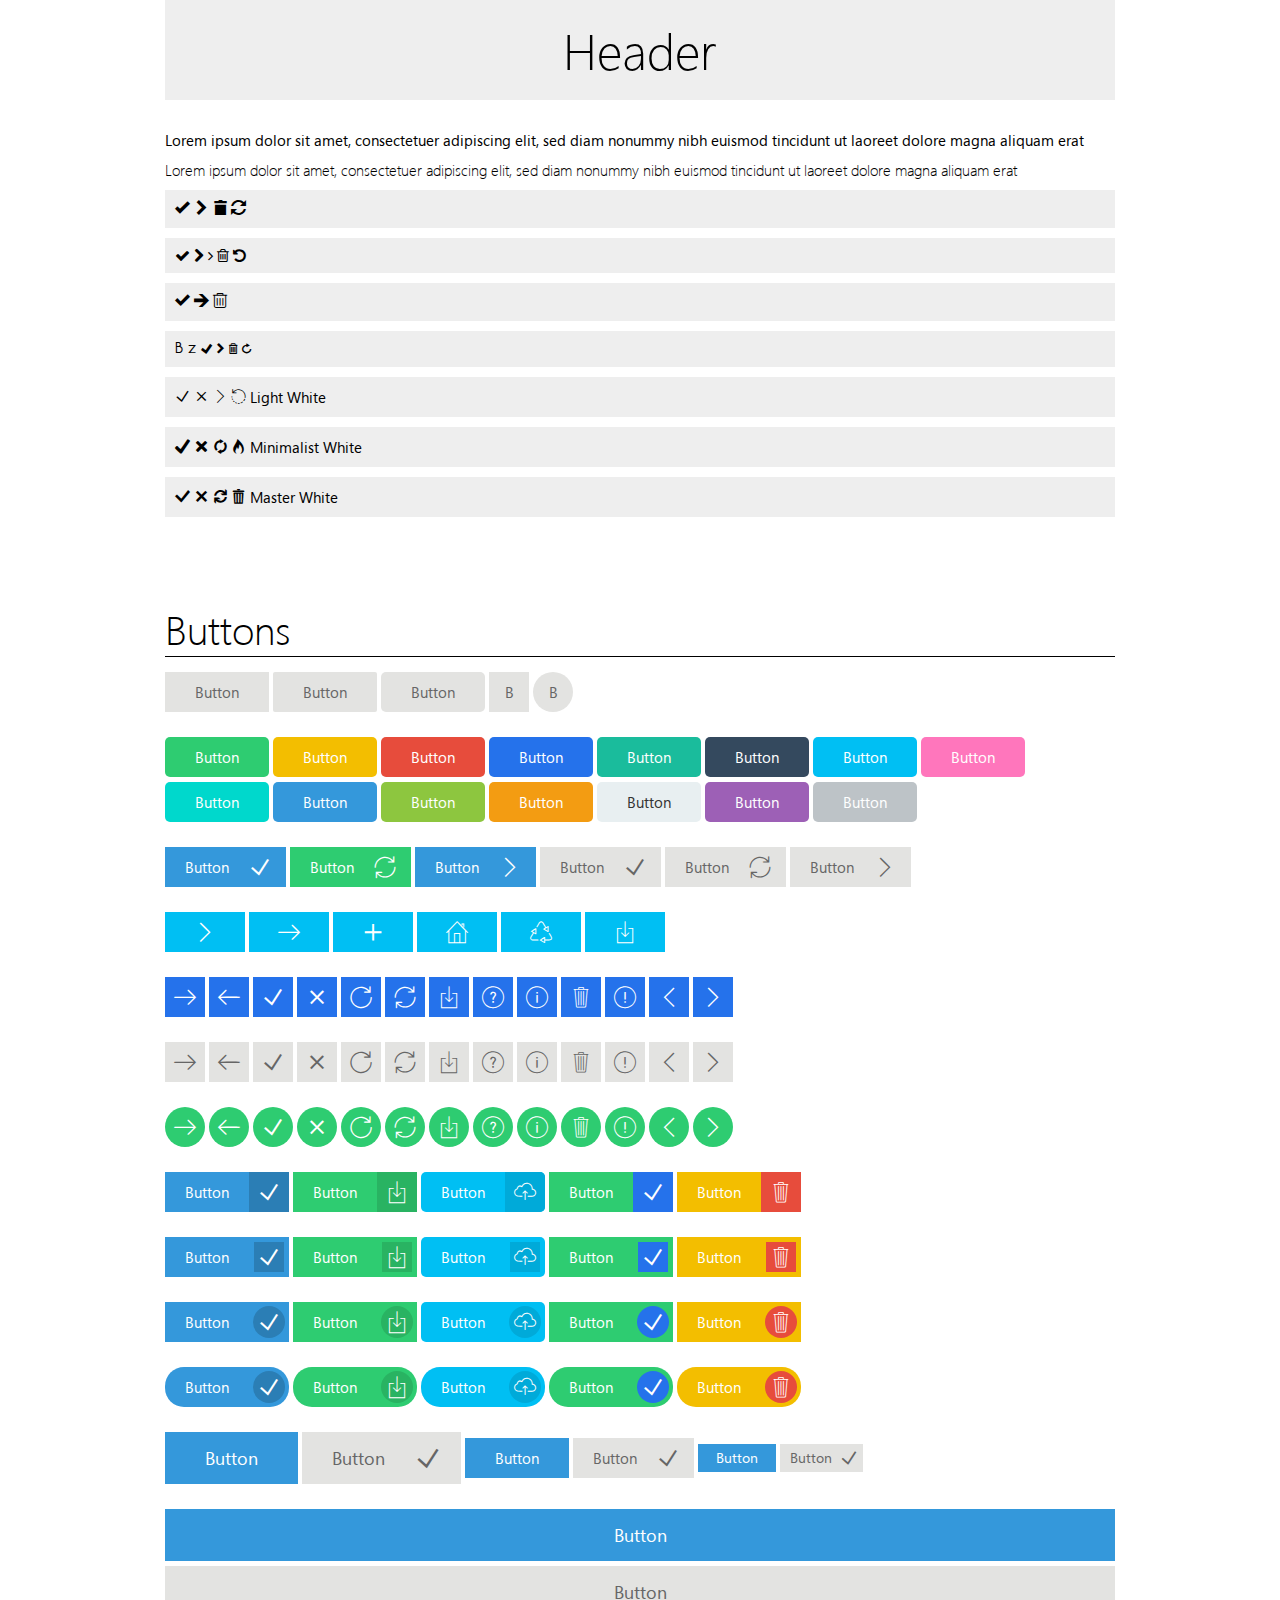
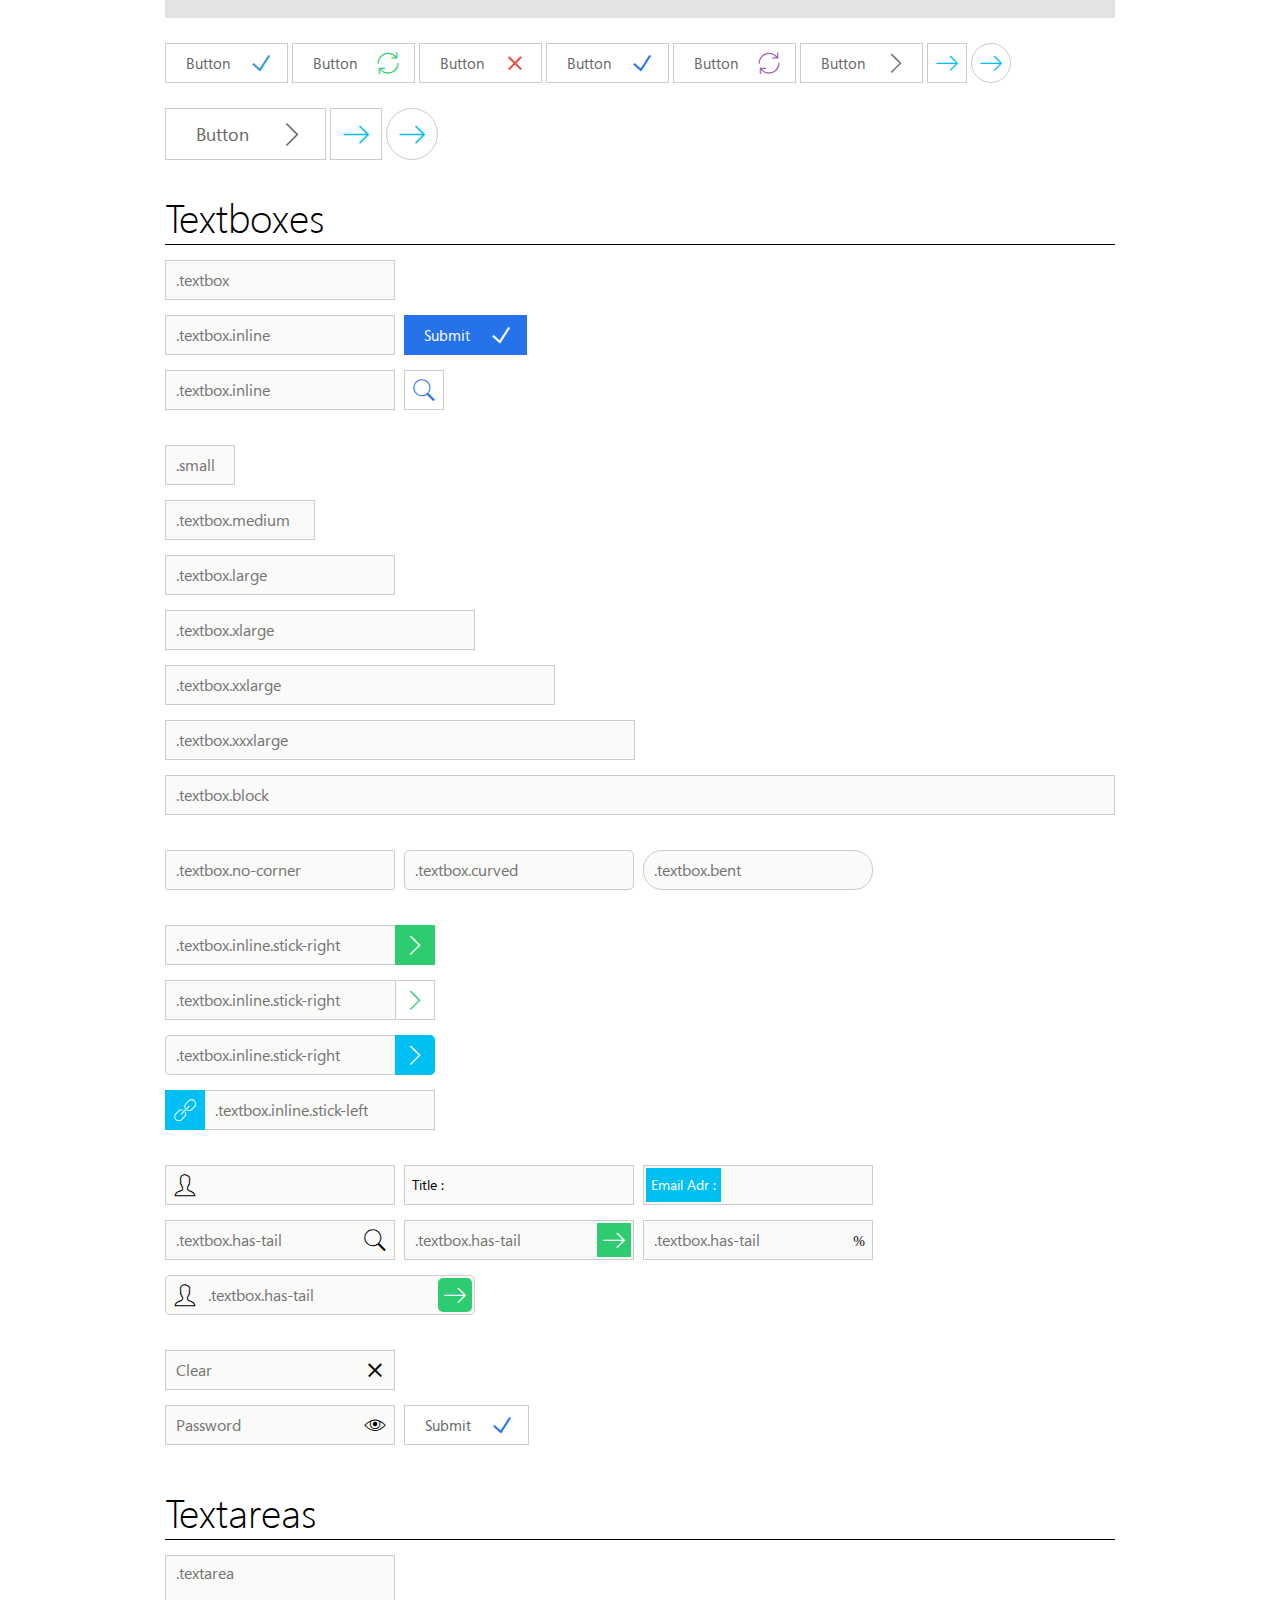
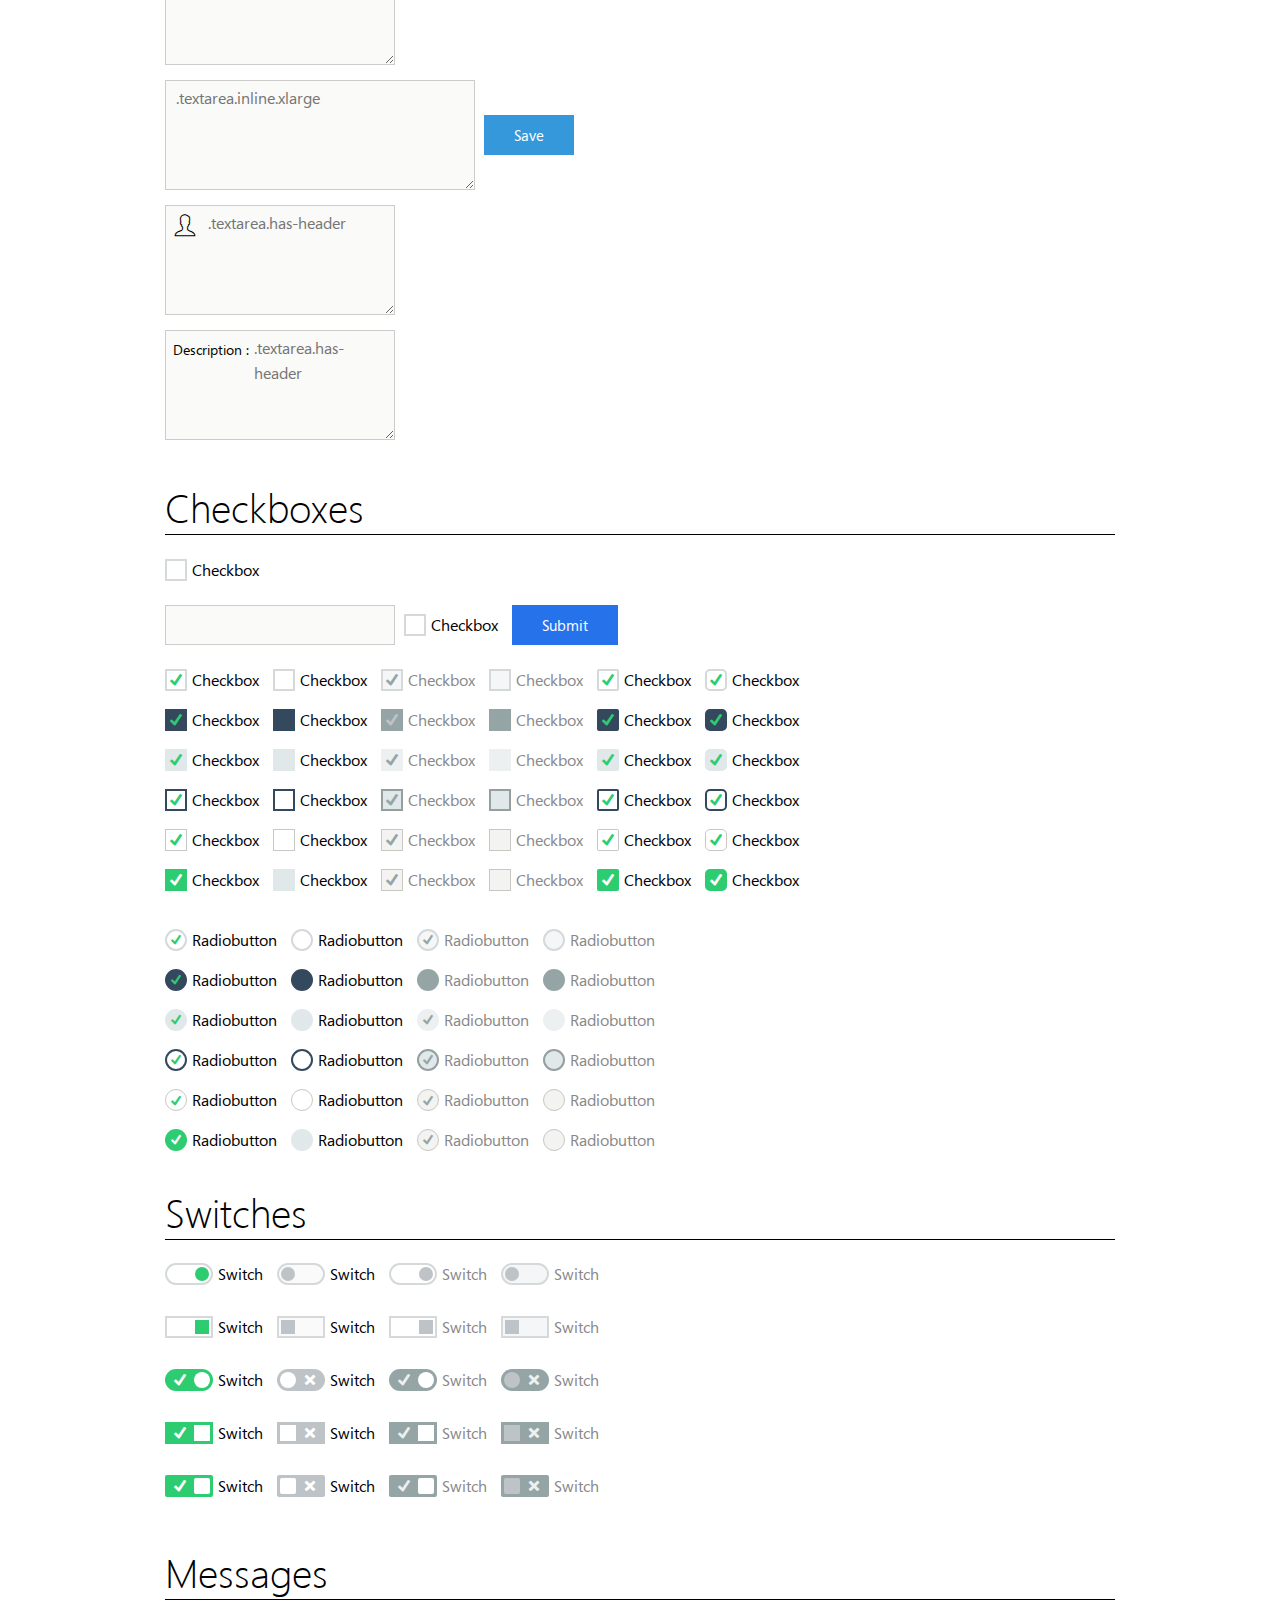
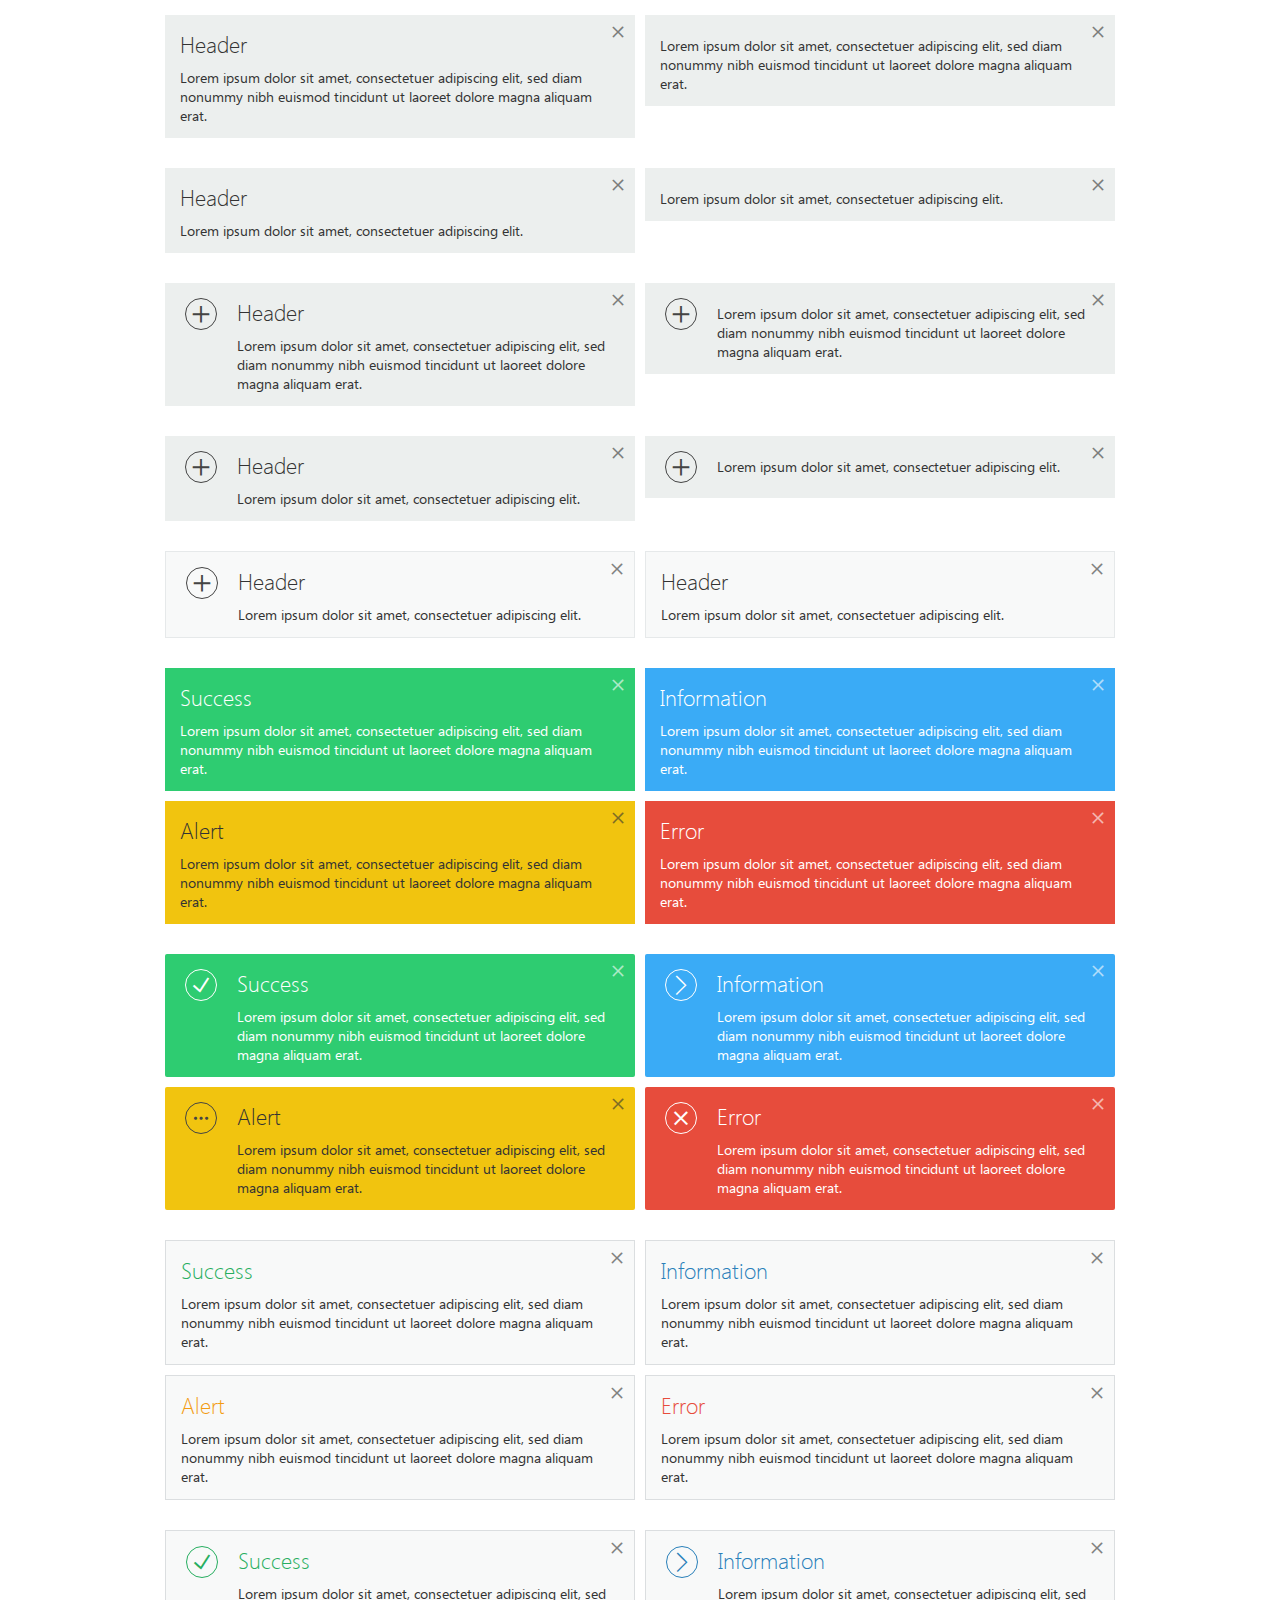
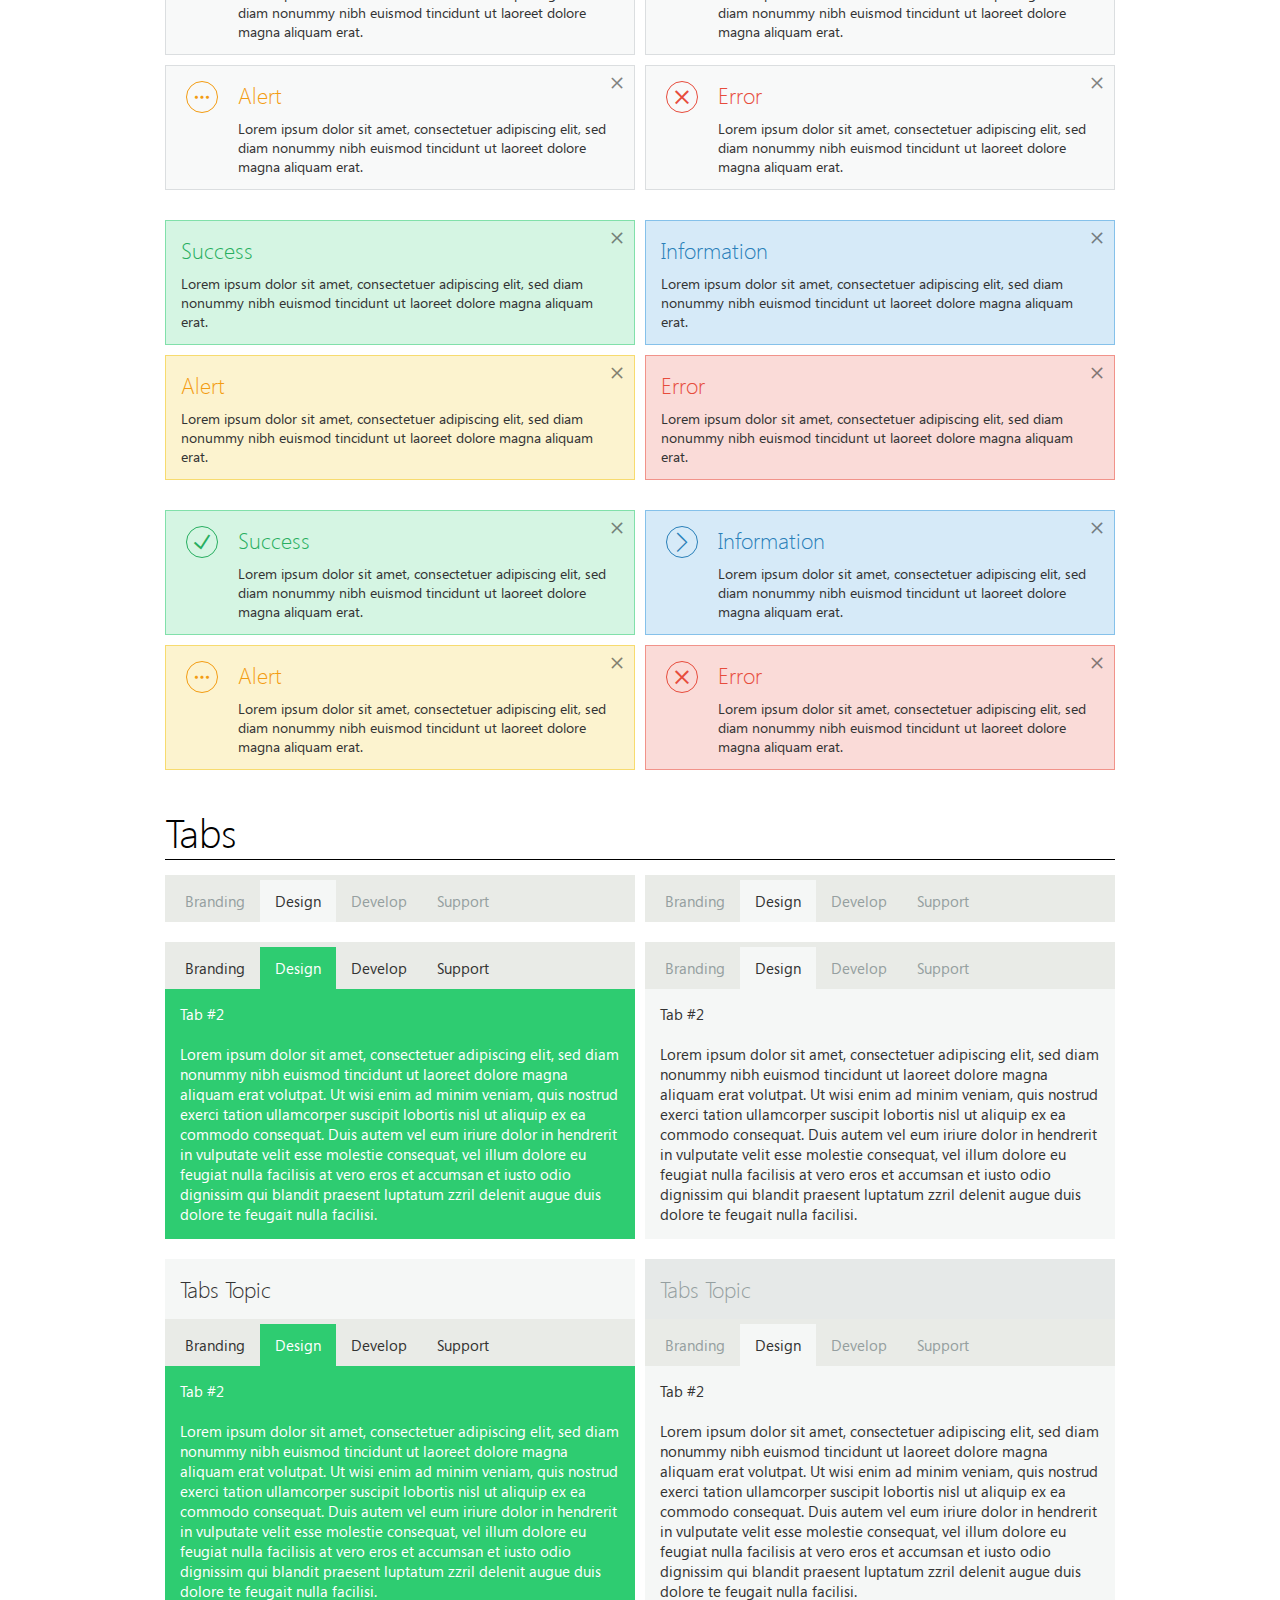
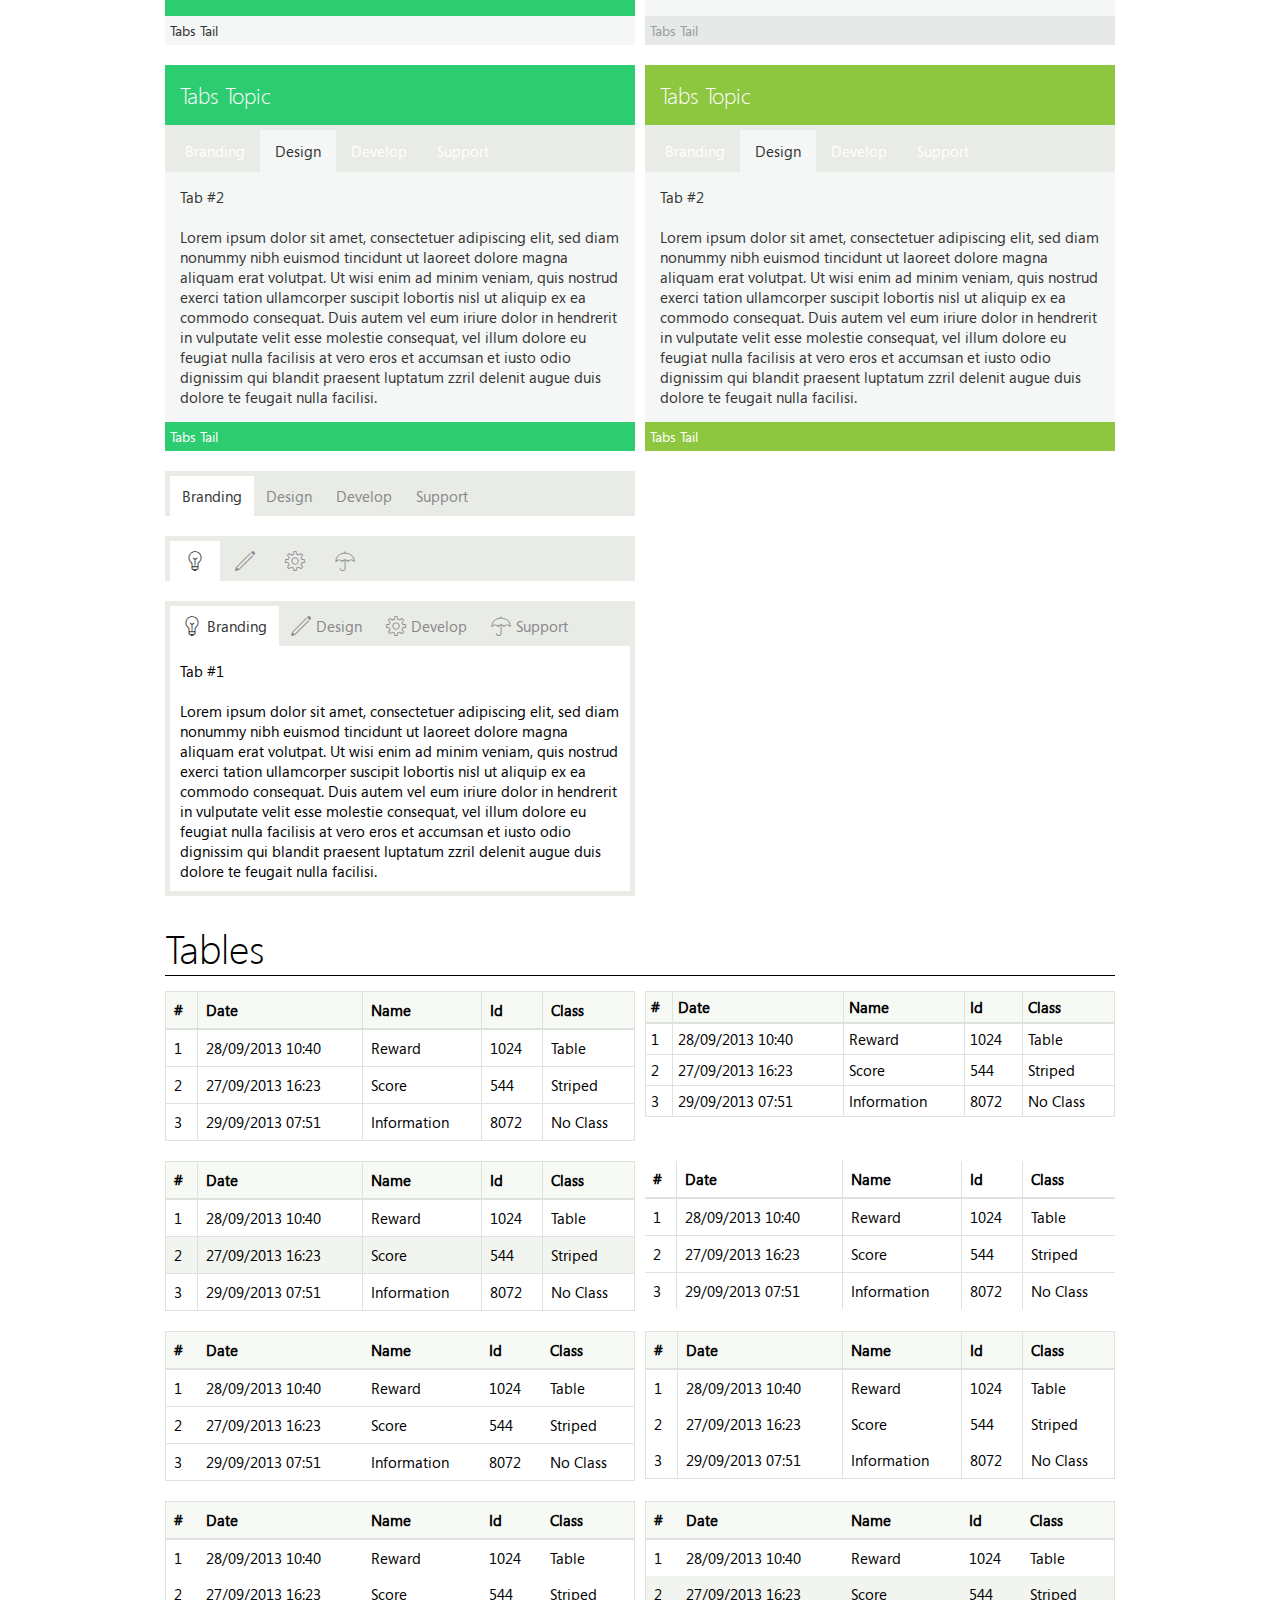
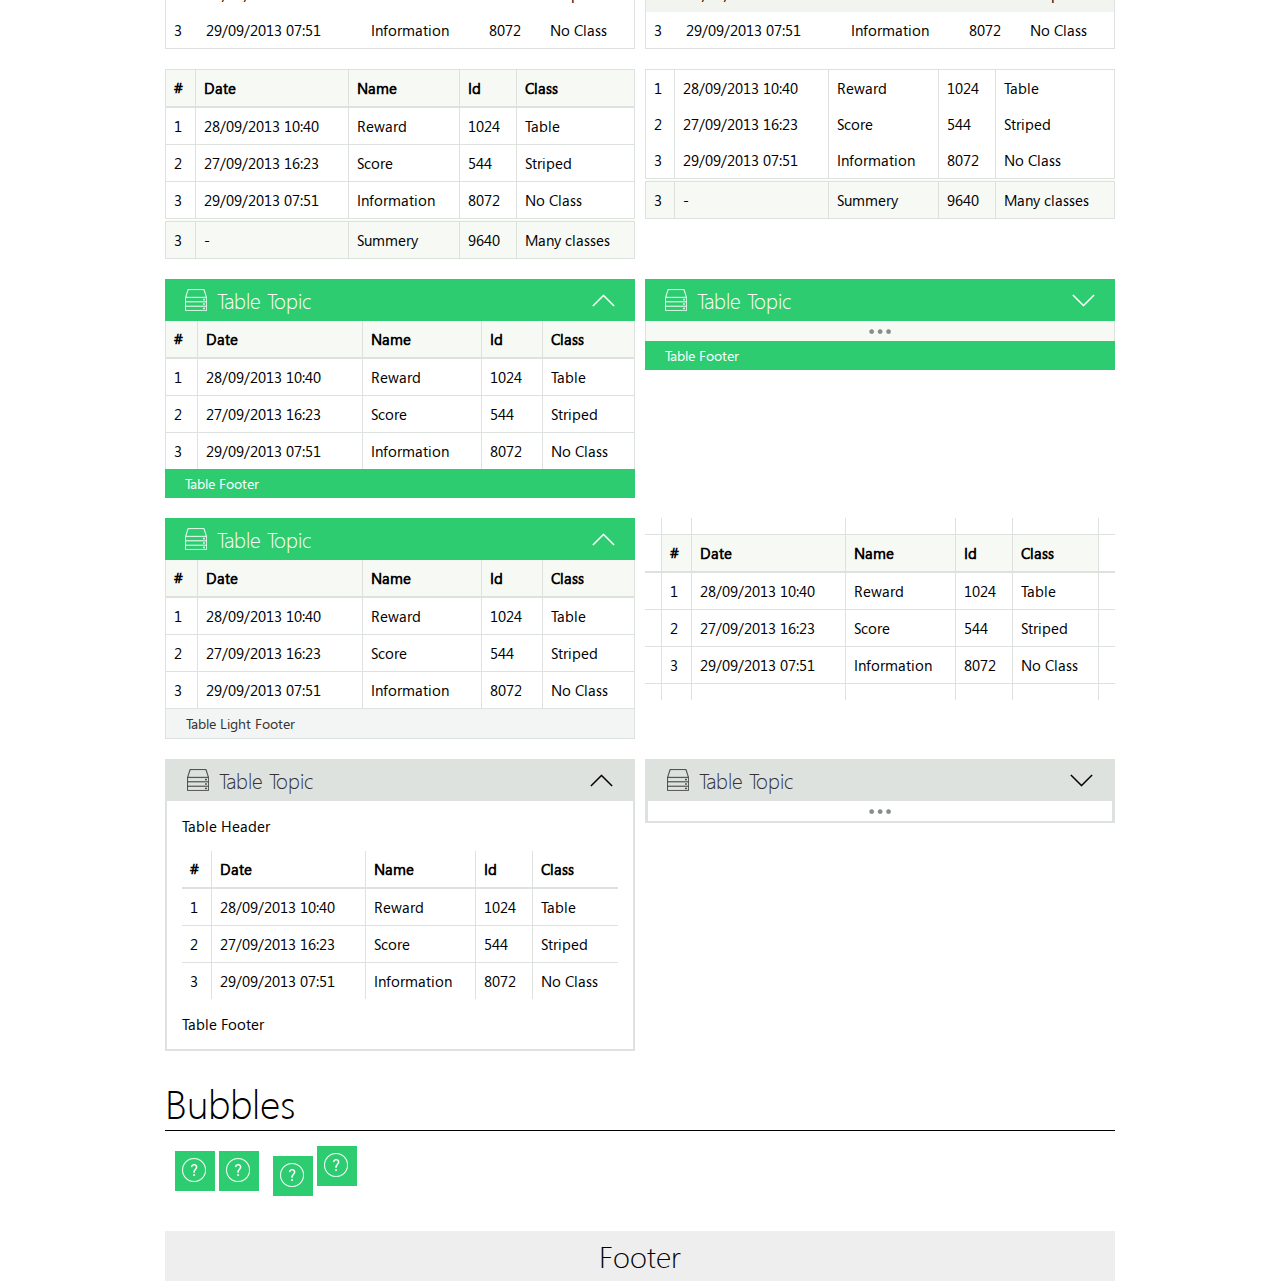
==== commit 942d9bcf: "20131015-1715" ====
--- a/doc-ltr.html
+++ b/doc-ltr.html
@@ -775,7 +775,7 @@
                     <h1 class="uline">Messages</h1>
                     <div class="grid_12 alpha">
                         <div class="message">
-                            <div class="close"></div>
+                            <div class="close">&#xe0ae;</div>
                             <div class="image"></div>
                             <div class="topic">Header</div>
                             <div class="body">Lorem ipsum dolor sit amet, consectetuer adipiscing elit, sed diam nonummy nibh euismod tincidunt ut laoreet dolore magna aliquam erat.</div>
@@ -783,7 +783,7 @@
                     </div>
                     <div class="grid_12 omega">
                         <div class="message">
-                            <div class="close"></div>
+                            <div class="close">&#xe0ae;</div>
                             <div class="image"></div>
                             <div class="body">Lorem ipsum dolor sit amet, consectetuer adipiscing elit, sed diam nonummy nibh euismod tincidunt ut laoreet dolore magna aliquam erat.</div>
                         </div>
@@ -791,7 +791,7 @@
                     <div class="grid_24 alpha omega"><br /></div>
                     <div class="grid_12 alpha">
                         <div class="message">
-                            <div class="close"></div>
+                            <div class="close">&#xe0ae;</div>
                             <div class="image"></div>
                             <div class="topic">Header</div>
                             <div class="body">Lorem ipsum dolor sit amet, consectetuer adipiscing elit.</div>
@@ -799,7 +799,7 @@
                     </div>
                     <div class="grid_12 omega">
                         <div class="message">
-                            <div class="close"></div>
+                            <div class="close">&#xe0ae;</div>
                             <div class="image"></div>
                             <div class="body">Lorem ipsum dolor sit amet, consectetuer adipiscing elit.</div>
                         </div>
@@ -807,57 +807,47 @@
                     <div class="grid_24 alpha omega"><br /></div>
                     <div class="grid_12 alpha">
                         <div class="message iconic">
-                            <div class="close"></div>
-                            <div class="image">
-                                <img src="style/images/message-icon-def.png" />
-                            </div>
+                            <div class="close">&#xe0ae;</div>
+                            <div class="image">&#xe04a;</div>
                             <div class="topic">Header</div>
                             <div class="body">Lorem ipsum dolor sit amet, consectetuer adipiscing elit, sed diam nonummy nibh euismod tincidunt ut laoreet dolore magna aliquam erat.</div>
                         </div>
                     </div>
                     <div class="grid_12 omega">
                         <div class="message iconic">
-                            <div class="close"></div>
-                            <div class="image">
-                                <img src="style/images/message-icon-def.png" />
-                            </div>
+                            <div class="close">&#xe0ae;</div>
+                            <div class="image">&#xe04a;</div>
                             <div class="body">Lorem ipsum dolor sit amet, consectetuer adipiscing elit, sed diam nonummy nibh euismod tincidunt ut laoreet dolore magna aliquam erat.</div>
                         </div>
                     </div>
                     <div class="grid_24 alpha omega"><br /></div>
                     <div class="grid_12 alpha">
                         <div class="message iconic">
-                            <div class="close"></div>
-                            <div class="image">
-                                <img src="style/images/message-icon-def.png" />
-                            </div>
+                            <div class="close">&#xe0ae;</div>
+                            <div class="image">&#xe04a;</div>
                             <div class="topic">Header</div>
                             <div class="body">Lorem ipsum dolor sit amet, consectetuer adipiscing elit.</div>
                         </div>
                     </div>
                     <div class="grid_12 omega">
                         <div class="message iconic">
-                            <div class="close"></div>
-                            <div class="image">
-                                <img src="style/images/message-icon-def.png" />
-                            </div>
+                            <div class="close">&#xe0ae;</div>
+                            <div class="image">&#xe04a;</div>
                             <div class="body">Lorem ipsum dolor sit amet, consectetuer adipiscing elit.</div>
                         </div>
                     </div>
                     <div class="grid_24 alpha omega"><br /></div>
                     <div class="grid_12 alpha">
                         <div class="message light iconic">
-                            <div class="close"></div>
-                            <div class="image">
-                                <img src="style/images/message-icon-def.png" />
-                            </div>
+                            <div class="close">&#xe0ae;</div>
+                            <div class="image">&#xe04a;</div>
                             <div class="topic">Header</div>
                             <div class="body">Lorem ipsum dolor sit amet, consectetuer adipiscing elit.</div>
                         </div>
                     </div>
                     <div class="grid_12 omega">
                         <div class="message light">
-                            <div class="close"></div>
+                            <div class="close">&#xe0ae;</div>
                             <div class="image">
                             </div>
                             <div class="topic">Header</div>
@@ -867,7 +857,7 @@
                     <div class="grid_24 alpha omega"><br /></div>
                     <div class="grid_12 alpha">
                         <div class="message success">
-                            <div class="close"></div>
+                            <div class="close">&#xe0ae;</div>
                             <div class="image"></div>
                             <div class="topic">Success</div>
                             <div class="body">Lorem ipsum dolor sit amet, consectetuer adipiscing elit, sed diam nonummy nibh euismod tincidunt ut laoreet dolore magna aliquam erat.</div>
@@ -875,7 +865,7 @@
                     </div>
                     <div class="grid_12 omega">
                         <div class="message info">
-                            <div class="close"></div>
+                            <div class="close">&#xe0ae;</div>
                             <div class="image"></div>
                             <div class="topic">Information</div>
                             <div class="body">Lorem ipsum dolor sit amet, consectetuer adipiscing elit, sed diam nonummy nibh euismod tincidunt ut laoreet dolore magna aliquam erat.</div>
@@ -883,7 +873,7 @@
                     </div>
                     <div class="grid_12 alpha">
                         <div class="message alert">
-                            <div class="close"></div>
+                            <div class="close">&#xe0ae;</div>
                             <div class="image"></div>
                             <div class="topic">Alert</div>
                             <div class="body">Lorem ipsum dolor sit amet, consectetuer adipiscing elit, sed diam nonummy nibh euismod tincidunt ut laoreet dolore magna aliquam erat.</div>
@@ -891,7 +881,7 @@
                     </div>
                     <div class="grid_12 omega">
                         <div class="message error">
-                            <div class="close"></div>
+                            <div class="close">&#xe0ae;</div>
                             <div class="image"></div>
                             <div class="topic">Error</div>
                             <div class="body">Lorem ipsum dolor sit amet, consectetuer adipiscing elit, sed diam nonummy nibh euismod tincidunt ut laoreet dolore magna aliquam erat.</div>
@@ -900,61 +890,123 @@
                     <div class="grid_24 alpha omega"><br /></div>
                     <div class="grid_12 alpha">
                         <div class="message iconic no-corner success">
-                            <div class="close"></div>
-                            <div class="image"><img src="style/images/message-icon-success.png" /></div>
+                            <div class="close">&#xe0ae;</div>
+                            <div class="image">&#xe053;</div>
                             <div class="topic">Success</div>
                             <div class="body">Lorem ipsum dolor sit amet, consectetuer adipiscing elit, sed diam nonummy nibh euismod tincidunt ut laoreet dolore magna aliquam erat.</div>
                         </div>
                     </div>
                     <div class="grid_12 omega">
                         <div class="message iconic no-corner info">
-                            <div class="close"></div>
-                            <div class="image"><img src="style/images/message-icon-info.png" /></div>
+                            <div class="close">&#xe0ae;</div>
+                            <div class="image">&#xe08d;</div>
                             <div class="topic">Information</div>
                             <div class="body">Lorem ipsum dolor sit amet, consectetuer adipiscing elit, sed diam nonummy nibh euismod tincidunt ut laoreet dolore magna aliquam erat.</div>
                         </div>
                     </div>
                     <div class="grid_12 alpha">
                         <div class="message iconic no-corner alert">
-                            <div class="close"></div>
-                            <div class="image"><img src="style/images/message-icon-alert.png" /></div>
+                            <div class="close">&#xe0ae;</div>
+                            <div class="image">&#xe05d;</div>
                             <div class="topic">Alert</div>
                             <div class="body">Lorem ipsum dolor sit amet, consectetuer adipiscing elit, sed diam nonummy nibh euismod tincidunt ut laoreet dolore magna aliquam erat.</div>
                         </div>
                     </div>
                     <div class="grid_12 omega">
                         <div class="message iconic no-corner error">
-                            <div class="close"></div>
-                            <div class="image"><img src="style/images/message-icon-error.png" /></div>
+                            <div class="close">&#xe0ae;</div>
+                            <div class="image">&#xe0ae;</div>
                             <div class="topic">Error</div>
                             <div class="body">Lorem ipsum dolor sit amet, consectetuer adipiscing elit, sed diam nonummy nibh euismod tincidunt ut laoreet dolore magna aliquam erat.</div>
                         </div>
                     </div>
                     <div class="grid_24 alpha omega"><br /></div>
                     <div class="grid_12 alpha">
+                        <div class="message lightgray success">
+                            <div class="close">&#xe0ae;</div>
+                            <div class="topic">Success</div>
+                            <div class="body">Lorem ipsum dolor sit amet, consectetuer adipiscing elit, sed diam nonummy nibh euismod tincidunt ut laoreet dolore magna aliquam erat.</div>
+                        </div>
+                    </div>
+                    <div class="grid_12 omega">
+                        <div class="message lightgray info">
+                            <div class="close">&#xe0ae;</div>
+                            <div class="topic">Information</div>
+                            <div class="body">Lorem ipsum dolor sit amet, consectetuer adipiscing elit, sed diam nonummy nibh euismod tincidunt ut laoreet dolore magna aliquam erat.</div>
+                        </div>
+                    </div>
+                    <div class="grid_12 alpha">
+                        <div class="message lightgray alert">
+                            <div class="close">&#xe0ae;</div>
+                            <div class="topic">Alert</div>
+                            <div class="body">Lorem ipsum dolor sit amet, consectetuer adipiscing elit, sed diam nonummy nibh euismod tincidunt ut laoreet dolore magna aliquam erat.</div>
+                        </div>
+                    </div>
+                    <div class="grid_12 omega">
+                        <div class="message lightgray error">
+                            <div class="close">&#xe0ae;</div>
+                            <div class="topic">Error</div>
+                            <div class="body">Lorem ipsum dolor sit amet, consectetuer adipiscing elit, sed diam nonummy nibh euismod tincidunt ut laoreet dolore magna aliquam erat.</div>
+                        </div>
+                    </div>
+                    <div class="grid_24 alpha omega"><br /></div>
+                    <div class="grid_12 alpha">
+                        <div class="message lightgray iconic success">
+                            <div class="close">&#xe0ae;</div>
+                            <div class="image">&#xe053;</div>
+                            <div class="topic">Success</div>
+                            <div class="body">Lorem ipsum dolor sit amet, consectetuer adipiscing elit, sed diam nonummy nibh euismod tincidunt ut laoreet dolore magna aliquam erat.</div>
+                        </div>
+                    </div>
+                    <div class="grid_12 omega">
+                        <div class="message lightgray iconic info">
+                            <div class="close">&#xe0ae;</div>
+                            <div class="image">&#xe08d;</div>
+                            <div class="topic">Information</div>
+                            <div class="body">Lorem ipsum dolor sit amet, consectetuer adipiscing elit, sed diam nonummy nibh euismod tincidunt ut laoreet dolore magna aliquam erat.</div>
+                        </div>
+                    </div>
+                    <div class="grid_12 alpha">
+                        <div class="message lightgray iconic alert">
+                            <div class="close">&#xe0ae;</div>
+                            <div class="image">&#xe05d;</div>
+                            <div class="topic">Alert</div>
+                            <div class="body">Lorem ipsum dolor sit amet, consectetuer adipiscing elit, sed diam nonummy nibh euismod tincidunt ut laoreet dolore magna aliquam erat.</div>
+                        </div>
+                    </div>
+                    <div class="grid_12 omega">
+                        <div class="message lightgray iconic error">
+                            <div class="close">&#xe0ae;</div>
+                            <div class="image">&#xe0ae;</div>
+                            <div class="topic">Error</div>
+                            <div class="body">Lorem ipsum dolor sit amet, consectetuer adipiscing elit, sed diam nonummy nibh euismod tincidunt ut laoreet dolore magna aliquam erat.</div>
+                        </div>
+                    </div>
+                    <div class="grid_24 alpha omega"><br /></div>
+                    <div class="grid_12 alpha">
                         <div class="message light success">
-                            <div class="close"></div>
+                            <div class="close">&#xe0ae;</div>
                             <div class="topic">Success</div>
                             <div class="body">Lorem ipsum dolor sit amet, consectetuer adipiscing elit, sed diam nonummy nibh euismod tincidunt ut laoreet dolore magna aliquam erat.</div>
                         </div>
                     </div>
                     <div class="grid_12 omega">
                         <div class="message light info">
-                            <div class="close"></div>
+                            <div class="close">&#xe0ae;</div>
                             <div class="topic">Information</div>
                             <div class="body">Lorem ipsum dolor sit amet, consectetuer adipiscing elit, sed diam nonummy nibh euismod tincidunt ut laoreet dolore magna aliquam erat.</div>
                         </div>
                     </div>
                     <div class="grid_12 alpha">
                         <div class="message light alert">
-                            <div class="close"></div>
+                            <div class="close">&#xe0ae;</div>
                             <div class="topic">Alert</div>
                             <div class="body">Lorem ipsum dolor sit amet, consectetuer adipiscing elit, sed diam nonummy nibh euismod tincidunt ut laoreet dolore magna aliquam erat.</div>
                         </div>
                     </div>
                     <div class="grid_12 omega">
                         <div class="message light error">
-                            <div class="close"></div>
+                            <div class="close">&#xe0ae;</div>
                             <div class="topic">Error</div>
                             <div class="body">Lorem ipsum dolor sit amet, consectetuer adipiscing elit, sed diam nonummy nibh euismod tincidunt ut laoreet dolore magna aliquam erat.</div>
                         </div>
@@ -962,32 +1014,32 @@
                     <div class="grid_24 alpha omega"><br /></div>
                     <div class="grid_12 alpha">
                         <div class="message light iconic success">
-                            <div class="close"></div>
-                            <div class="image"><img src="style/images/message-icon-successlight.png" /></div>
+                            <div class="close">&#xe0ae;</div>
+                            <div class="image">&#xe053;</div>
                             <div class="topic">Success</div>
                             <div class="body">Lorem ipsum dolor sit amet, consectetuer adipiscing elit, sed diam nonummy nibh euismod tincidunt ut laoreet dolore magna aliquam erat.</div>
                         </div>
                     </div>
                     <div class="grid_12 omega">
                         <div class="message light iconic info">
-                            <div class="close"></div>
-                            <div class="image"><img src="style/images/message-icon-infolight.png" /></div>
+                            <div class="close">&#xe0ae;</div>
+                            <div class="image">&#xe08d;</div>
                             <div class="topic">Information</div>
                             <div class="body">Lorem ipsum dolor sit amet, consectetuer adipiscing elit, sed diam nonummy nibh euismod tincidunt ut laoreet dolore magna aliquam erat.</div>
                         </div>
                     </div>
                     <div class="grid_12 alpha">
                         <div class="message light iconic alert">
-                            <div class="close"></div>
-                            <div class="image"><img src="style/images/message-icon-alertlight.png" /></div>
+                            <div class="close">&#xe0ae;</div>
+                            <div class="image">&#xe05d;</div>
                             <div class="topic">Alert</div>
                             <div class="body">Lorem ipsum dolor sit amet, consectetuer adipiscing elit, sed diam nonummy nibh euismod tincidunt ut laoreet dolore magna aliquam erat.</div>
                         </div>
                     </div>
                     <div class="grid_12 omega">
                         <div class="message light iconic error">
-                            <div class="close"></div>
-                            <div class="image"><img src="style/images/message-icon-errorlight.png" /></div>
+                            <div class="close">&#xe0ae;</div>
+                            <div class="image">&#xe0ae;</div>
                             <div class="topic">Error</div>
                             <div class="body">Lorem ipsum dolor sit amet, consectetuer adipiscing elit, sed diam nonummy nibh euismod tincidunt ut laoreet dolore magna aliquam erat.</div>
                         </div>
@@ -1219,6 +1271,59 @@
                             <div class="tail">Tabs Tail</div>
                         </div>
                     </div>
+                    <div class="grid_24 alpha omega"><br /></div>
+                    <div class="grid_12 alpha">
+                        <div class="tabs">
+                            <ul class="controls">
+                                <li class="active"><span class="text">Branding</span></li>
+                                <li><span class="text">Design</span></li>
+                                <li><span class="text">Develop</span></li>
+                                <li><span class="text">Support</span></li>
+                            </ul>
+                        </div>
+                        <br />
+                        <div class="tabs">
+                            <ul class="controls square">
+                                <li class="active"><span class="icon">&#xe07f;</span></li>
+                                <li><span class="icon">&#xe09d;</span></li>
+                                <li><span class="icon">&#xe02e;</span></li>
+                                <li><span class="icon">&#xe016;</span></li>
+                            </ul>
+                        </div>
+                        <br />
+                        <div class="tabs">
+                            <ul class="controls">
+                                <li class="active"><span class="icon">&#xe07f;</span><span class="text">Branding</span></li>
+                                <li><span class="icon">&#xe09d;</span><span class="text">Design</span></li>
+                                <li><span class="icon">&#xe02e;</span><span class="text">Develop</span></li>
+                                <li><span class="icon">&#xe016;</span><span class="text">Support</span></li>
+                            </ul>
+                            <ul class="panes">
+                                <li class="active">
+                                    <p>Tab #1</p>
+                                    <br />
+                                    <p>Lorem ipsum dolor sit amet, consectetuer adipiscing elit, sed diam nonummy nibh euismod tincidunt ut laoreet dolore magna aliquam erat volutpat. Ut wisi enim ad minim veniam, quis nostrud exerci tation ullamcorper suscipit lobortis nisl ut aliquip ex ea commodo consequat. Duis autem vel eum iriure dolor in hendrerit in vulputate velit esse molestie consequat, vel illum dolore eu feugiat nulla facilisis at vero eros et accumsan et iusto odio dignissim qui blandit praesent luptatum zzril delenit augue duis dolore te feugait nulla facilisi.</p>
+                                </li>
+                                <li>
+                                    <p>Tab #2</p>
+                                    <br />
+                                    <p>Lorem ipsum dolor sit amet, consectetuer adipiscing elit, sed diam nonummy nibh euismod tincidunt ut laoreet dolore magna aliquam erat volutpat. Ut wisi enim ad minim veniam, quis nostrud exerci tation ullamcorper suscipit lobortis nisl ut aliquip ex ea commodo consequat. Duis autem vel eum iriure dolor in hendrerit in vulputate velit esse molestie consequat, vel illum dolore eu feugiat nulla facilisis at vero eros et accumsan et iusto odio dignissim qui blandit praesent luptatum zzril delenit augue duis dolore te feugait nulla facilisi.</p>
+                                </li>
+                                <li>
+                                    <p>Tab #3</p>
+                                    <br />
+                                    <p>Lorem ipsum dolor sit amet, consectetuer adipiscing elit, sed diam nonummy nibh euismod tincidunt ut laoreet dolore magna aliquam erat volutpat. Ut wisi enim ad minim veniam, quis nostrud exerci tation ullamcorper suscipit lobortis nisl ut aliquip ex ea commodo consequat. Duis autem vel eum iriure dolor in hendrerit in vulputate velit esse molestie consequat, vel illum dolore eu feugiat nulla facilisis at vero eros et accumsan et iusto odio dignissim qui blandit praesent luptatum zzril delenit augue duis dolore te feugait nulla facilisi.</p>
+                                </li>
+                                <li>
+                                    <p>Tab #4</p>
+                                    <br />
+                                    <p>Lorem ipsum dolor sit amet, consectetuer adipiscing elit, sed diam nonummy nibh euismod tincidunt ut laoreet dolore magna aliquam erat volutpat. Ut wisi enim ad minim veniam, quis nostrud exerci tation ullamcorper suscipit lobortis nisl ut aliquip ex ea commodo consequat. Duis autem vel eum iriure dolor in hendrerit in vulputate velit esse molestie consequat, vel illum dolore eu feugiat nulla facilisis at vero eros et accumsan et iusto odio dignissim qui blandit praesent luptatum zzril delenit augue duis dolore te feugait nulla facilisi.</p>
+                                </li>
+                            </ul>
+                        </div>
+                    </div>
+                    <div class="grid_12 omega"></div>
+
                 </div>
                 <!-- //////////////////////////////////////// Tables //////////////////////////////////////// -->
                 <div class="grid_24">
--- a/style/base.css
+++ b/style/base.css
@@ -327,18 +327,15 @@
     text-align: right;
 }
 
-.textbox-container .textbox-tail.clear-textbox:hover
-{
+.textbox-container .textbox-tail.clear-textbox:hover {
     color: #d35400;
 }
 
-.textbox.error
-{
+.textbox.error {
     border-color: #d35400;
 }
 
-.textbox.alert
-{
+.textbox.alert {
     border-color: #f1c40f;
 }
 
@@ -348,7 +345,7 @@
 .checkbox, .radio {
     display: inline-block;
     font-size: 16px;
-    line-height: 38px;
+    line-height: 40px;
     position: relative;
     margin: 0 10px 15px 0;
     vertical-align: middle;
@@ -377,6 +374,8 @@
     top: 0;
     left: 0;
     border: 2px solid #d5d9da;
+    text-align: center;
+    color: #2ecc71;
 }
 
 .radio > span:before {
@@ -390,15 +389,15 @@
 }
 
 .checkbox > input[type="checkbox"]:checked ~ span:before {
-    background-image: url('images/checkbox_activetick.png');
-    background-position: center center;
-    background-repeat: no-repeat;
+    content: "";
+    font: 12px MinimalistWhite;
+    line-height: 18px;
 }
 
 .radio > input[type="radio"]:checked ~ span:before {
-    background-image: url('images/checkbox_activetick-g.png');
-    background-position: center center;
-    background-repeat: no-repeat;
+    content: "";
+    font: 10px MinimalistWhite;
+    line-height: 18px;
 }
 
 .checkbox.disabled > span, .radio.disabled > span {
@@ -415,11 +414,11 @@
 }
 
 .checkbox.disabled > input[type="checkbox"]:checked ~ span:before {
-    background-image: url('images/checkbox_inactivetick_1.png');
+    color: #95a5a6;
 }
 
 .radio.disabled > input[type="radio"]:checked ~ span:before {
-    background-image: url('images/checkbox_inactivetick-s.png');
+    color: #95a5a6;
 }
 
 .checkbox.inline, .radio.inline {
@@ -437,10 +436,6 @@
     border-color: #2ecc71;
 }
 
-.checkbox.dark > input[type="checkbox"]:checked ~ span:before {
-    background-image: url('images/checkbox_activetick.png');
-}
-
 
 .checkbox.dark.disabled > span:before, .radio.dark.disabled > span:before {
     background-color: #95a5a6;
@@ -452,7 +447,7 @@
 }
 
 .checkbox.dark.disabled > input[type="checkbox"]:checked ~ span:before {
-    background-image: url('images/checkbox_inactivetick_1.png');
+    color: #bdc3c7;
 }
 
 .radio.dark.disabled > input[type="checkbox"]:checked ~ span:before {
@@ -470,10 +465,6 @@
     border-color: #bdc3c7;
 }
 
-.checkbox.light > input[type="checkbox"]:checked ~ span:before {
-    background-image: url('images/checkbox_activetick.png');
-}
-
 .checkbox.light.disabled > span:before, .radio.light.disabled > span:before {
     background-color: #ecf0f1;
     border-color: #ecf0f1;
@@ -483,10 +474,6 @@
     border-color: #ecf0f1;
 }
 
-.checkbox.light.disabled > input[type="checkbox"]:checked ~ span:before {
-    background-image: url('images/checkbox_inactivetick_1.png');
-}
-
 .radio.light.disabled > input[type="checkbox"]:checked ~ span:before {
     background-color: #bdc3c7;
 }
@@ -499,10 +486,6 @@
 
 .checkbox.darkborder:hover > span:before, .radio.darkborder:hover > span:before {
     border-color: #959fa0;
-}
-
-.checkbox.darkborder > input[type="checkbox"]:checked ~ span:before {
-    background-image: url('images/checkbox_activetick.png');
 }
 
 .checkbox.darkborder.disabled > span:before, .radio.darkborder.disabled > span:before {
@@ -514,10 +497,6 @@
     border-color: #959fa0;
 }
 
-.checkbox.darkborder.disabled > input[type="checkbox"]:checked ~ span:before {
-    background-image: url('images/checkbox_inactivetick_1.png');
-}
-
 .radio.darkborder.disabled > input[type="checkbox"]:checked ~ span:before {
     background-color: #bdc3c7;
 }
@@ -534,12 +513,11 @@
 }
 
 .checkbox.thinborder > input[type="checkbox"]:checked ~ span:before {
-    background-image: url('images/checkbox_activetick.png');
-}
-
-.radio.thinborder > input[type="checkbox"]:checked ~ span:before {
-    background-color: #e0e8ea;
-    border-color: #888886;
+    line-height: 20px;
+}
+
+.radio.thinborder > input[type="radio"]:checked ~ span:before {
+    line-height: 22px;
 }
 
 .checkbox.thinborder.disabled > span:before, .radio.thinborder.disabled > span:before {
@@ -551,7 +529,7 @@
 }
 
 .checkbox.thinborder.disabled > input[type="checkbox"]:checked ~ span:before {
-    background-image: url('images/checkbox_inactivetick_1.png');
+    line-height: 20px;
 }
 
 .radio.thinborder.disabled > input[type="checkbox"]:checked ~ span:before {
@@ -565,14 +543,10 @@
     border-width: 0;
 }
 
-.checkbox.colorback > input[type="checkbox"]:checked ~ span:before {
+.checkbox.colorback > input[type="checkbox"]:checked ~ span:before, .radio.colorback > input[type="radio"]:checked ~ span:before {
     background-color: #2ecc71;
-    background-image: url('images/checkbox_activetick-w.png');
-}
-
-.radio.colorback > input[type="radio"]:checked ~ span:before {
-    background-color: #2ecc71;
-    background-image: url('images/checkbox_activetick-w.png');
+    color: #fff;
+    line-height: 22px;
 }
 
 .checkbox.colorback.disabled > span:before, .radio.colorback.disabled > span:before {
@@ -580,14 +554,10 @@
     border: 1px solid #c7c7c4;
 }
 
-.checkbox.colorback.disabled > input[type="checkbox"]:checked ~ span:before {
+.checkbox.colorback.disabled > input[type="checkbox"]:checked ~ span:before, .radio.colorback.disabled > input[type="radio"]:checked ~ span:before {
     background-color: #f3f3f1;
-    background-image: url('images/checkbox_inactivetick_1.png');
-}
-
-.radio.colorback.disabled > input[type="radio"]:checked ~ span:before {
-    background-color: #f3f3f1;
-    background-image: url('images/checkbox_inactivetick-s.png');
+    color: #95a5a6;
+    line-height: 20px;
 }
 
 /* ------------------------------------------- */
@@ -678,15 +648,25 @@
 .switch.colorback > span:before {
     border-width: 0;
     background-color: #bdc3c7;
-    background-image: url('images/switch-corss-w.png');
+    content: "";
+    font: 14px minimalistwhite;
+    text-align: right;
+    line-height: 22px;
+    padding-right: 8px;
+    color: #fff;
+    /*background-image: url('images/switch-corss-w.png');
     background-position: right center;
-    background-repeat: no-repeat;
+    background-repeat: no-repeat;*/
 }
 
 .switch.colorback > input[type="checkbox"]:checked ~ span:before {
     background-color: #2ecc71;
-    background-image: url('images/switch-tick-w.png');
-    background-position: left center;
+    content: "";
+    font: 12px minimalistwhite;
+    text-align: left;
+    line-height: 22px;
+    padding-right: 0;
+    padding-left: 9px;
 }
 
 .switch.colorback > span:after {
@@ -705,12 +685,12 @@
 .switch.colorback.disabled > span:before {
     border-width: 0;
     background-color: #95a5a6;
-    background-image: url('images/switch-corss-snow.png');
+    color: #ecf0f1;
 }
 
 .switch.colorback.disabled > input[type="checkbox"]:checked ~ span:before {
     background-color: #95a5a6;
-    background-image: url('images/switch-tick-snow.png');
+    color: #ecf0f1;
 }
 
 .switch.colorback.disabled > span:after {
@@ -734,20 +714,20 @@
     background-color: #ecefee;
     padding: 13px 15px;
     margin-bottom: 10px;
+    color: #333;
 }
 
 .message > .close {
     position: absolute;
-    content: "";
-    width: 14px;
-    height: 14px;
+    width: 20px;
+    height: 20px;
     top: 7px;
     right: 7px;
-    background-image: url('images/message-close-b.png');
-    background-position: center center;
-    background-repeat: no-repeat;
     cursor: pointer;
-    opacity: .4;
+    font: 18px sevenwhite;
+    line-height: 20px;
+    text-align: center;
+    opacity: 0.6;
 }
 
 .message > .close:hover {
@@ -760,11 +740,13 @@
     line-height: 0;
     top: 15px;
     left: 20px;
-}
-
-.message > .image > img {
-    height: 32px;
-    width: 32px;
+    height: 30px;
+    width: 30px;
+    font: 22px sevenwhite;
+    text-align: center;
+    line-height: 30px;
+    color: #444;
+    border: 1px solid;
 }
 
 .message > .topic {
@@ -787,9 +769,93 @@
     display: block;
 }
 
+.message.success {
+    background-color: #2ecc71;
+    color: #fff;
+}
+
+.message.success > .image {
+    color: #fff;
+    font-size: 20px;
+}
+
+.message.info {
+    background-color: #3aabf6;
+    color: #fff;
+}
+
+.message.info > .image {
+    color: #fff;
+}
+
+.message.error {
+    background-color: #e74c3c;
+    color: #fff;
+}
+
+.message.error > .image {
+    color: #fff;
+}
+
+.message.alert {
+    background-color: #f1c40f;
+    color: #333;
+}
+
 .message.light {
     border: 1px solid rgba(189,195,199,.3);
     background-color: rgba(189,195,199,0.1);
+}
+
+.message.lightgray {
+    border: 1px solid rgba(189,195,199,.5);
+    background-color: rgba(189,195,199,0.1);
+    color: #333;
+}
+
+
+.message.light.success {
+    background-color: #2ecc71;
+    background-color: rgba(46,204,113,0.2);
+    border-color: rgba(46,204,113,0.5);
+    color: #333;
+}
+
+.message.light.success > .image, .message.light.success > .topic, .message.lightgray.success > .image, .message.lightgray.success > .topic {
+    color: rgba(39,174,96,1);
+}
+
+.message.light.info {
+    background-color: #3aabf6;
+    background-color: rgba(52,152,219,0.2);
+    border-color: rgba(52,152,219,0.5);
+    color: #333;
+}
+
+.message.light.info > .image, .message.light.info > .topic, .message.lightgray.info > .image, .message.lightgray.info > .topic {
+    color: rgba(41,128,185,1);
+}
+
+.message.light.alert {
+    background-color: #f1c40f;
+    background-color: rgba(241,196,15,0.2);
+    border-color: rgba(241,196,15,0.5);
+    color: #333;
+}
+
+.message.light.alert > .image, .message.light.alert > .topic, .message.lightgray.alert > .image, .message.lightgray.alert > .topic {
+    color: rgba(243,156,18,1);
+}
+
+.message.light.error {
+    background-color: #e74c3c;
+    background-color: rgba(231,76,60,0.2);
+    border-color: rgba(231,76,60,0.5);
+    color: #333;
+}
+
+.message.light.error > .image, .message.light.error > .topic, .message.lightgray.error > .image, .message.lightgray.error > .topic {
+    color: rgba(231,76,60,1);
 }
 
 /* ----------------------------------------- */
@@ -845,6 +911,76 @@
 .tabsbox > .tail {
     padding: 5px;
     font-size: 14px;
+}
+
+
+
+
+
+.tabs {
+    background-color: #e9ebe7;
+    border: 5px solid #e9ebe7;
+    border-bottom-width: 0;
+}
+
+.tabs > ul.controls {
+    overflow: hidden;
+}
+
+.tabs > ul.controls > li {
+    float: left;
+    height: 40px;
+    padding: 0 12px;
+    cursor: pointer;
+    color: #888;
+}
+
+.tabs > ul.controls > li:hover {
+    color: #333;
+}
+
+.tabs > ul.controls > li.active {
+    background-color: #fff;
+    cursor: default;
+    color: #333;
+}
+
+.tabs > ul.controls > li > .icon {
+    display: block;
+    font: 20px sevenwhite;
+    line-height: 40px;
+    margin-right: 5px;
+    float: left;
+}
+
+.tabs > ul.controls > li > .text {
+    display: block;
+    line-height: 40px;
+    float: left;
+}
+
+.tabs > ul.panes {
+    border-bottom: 5px solid #e9ebe7;
+}
+
+.tabs > ul.panes > li {
+    display: none;
+    padding: 15px 10px 10px;
+}
+
+.tabs > ul.panes > li.active {
+    display: block;
+    background-color: #fff;
+}
+
+.tabs > ul.controls.square > li {
+    padding: 0;
+}
+
+.tabs > ul.controls.square > li > .icon {
+    margin-right: 0;
+    width: 50px;
+    text-align: center;
 }
 
 /* ----------------------------------------------- */
--- a/style/c1.css
+++ b/style/c1.css
@@ -424,73 +424,6 @@
     border-top-color: #29b362;
 }
 
-/* ----------------------------------------- */
-/* ---------- G : .message ----------------- */
-
-.message.success {
-    background-color: #2ecc71;
-    color: #fff;
-}
-
-.message.info {
-    background-color: #3aabf6;
-    color: #fff;
-}
-
-.message.error {
-    background-color: #e74c3c;
-    color: #fff;
-}
-
-.message.alert {
-    background-color: #f1c40f;
-    color: #333;
-}
-
-.message.light.success {
-    background-color: #2ecc71;
-    background-color: rgba(46,204,113,0.2);
-    border-color: rgba(46,204,113,0.5);
-    color: #333;
-}
-
-.message.light.success > .topic {
-    color: rgba(39,174,96,1);
-}
-
-.message.light.info {
-    background-color: #3aabf6;
-    background-color: rgba(52,152,219,0.2);
-    border-color: rgba(52,152,219,0.5);
-    color: #333;
-}
-
-.message.light.info > .topic {
-    color: rgba(41,128,185,1);
-}
-
-.message.light.alert {
-    background-color: #f1c40f;
-    background-color: rgba(241,196,15,0.2);
-    border-color: rgba(241,196,15,0.5);
-    color: #333;
-}
-
-.message.light.alert > .topic {
-    color: rgba(243,156,18,1);
-}
-
-.message.light.error {
-    background-color: #e74c3c;
-    background-color: rgba(231,76,60,0.2);
-    border-color: rgba(231,76,60,0.5);
-    color: #333;
-}
-
-.message.light.error > .topic {
-    color: rgba(231,76,60,1);
-}
-
 /* -------------------------------------- */
 /* ---------- G : .tabs ----------------- */
 
